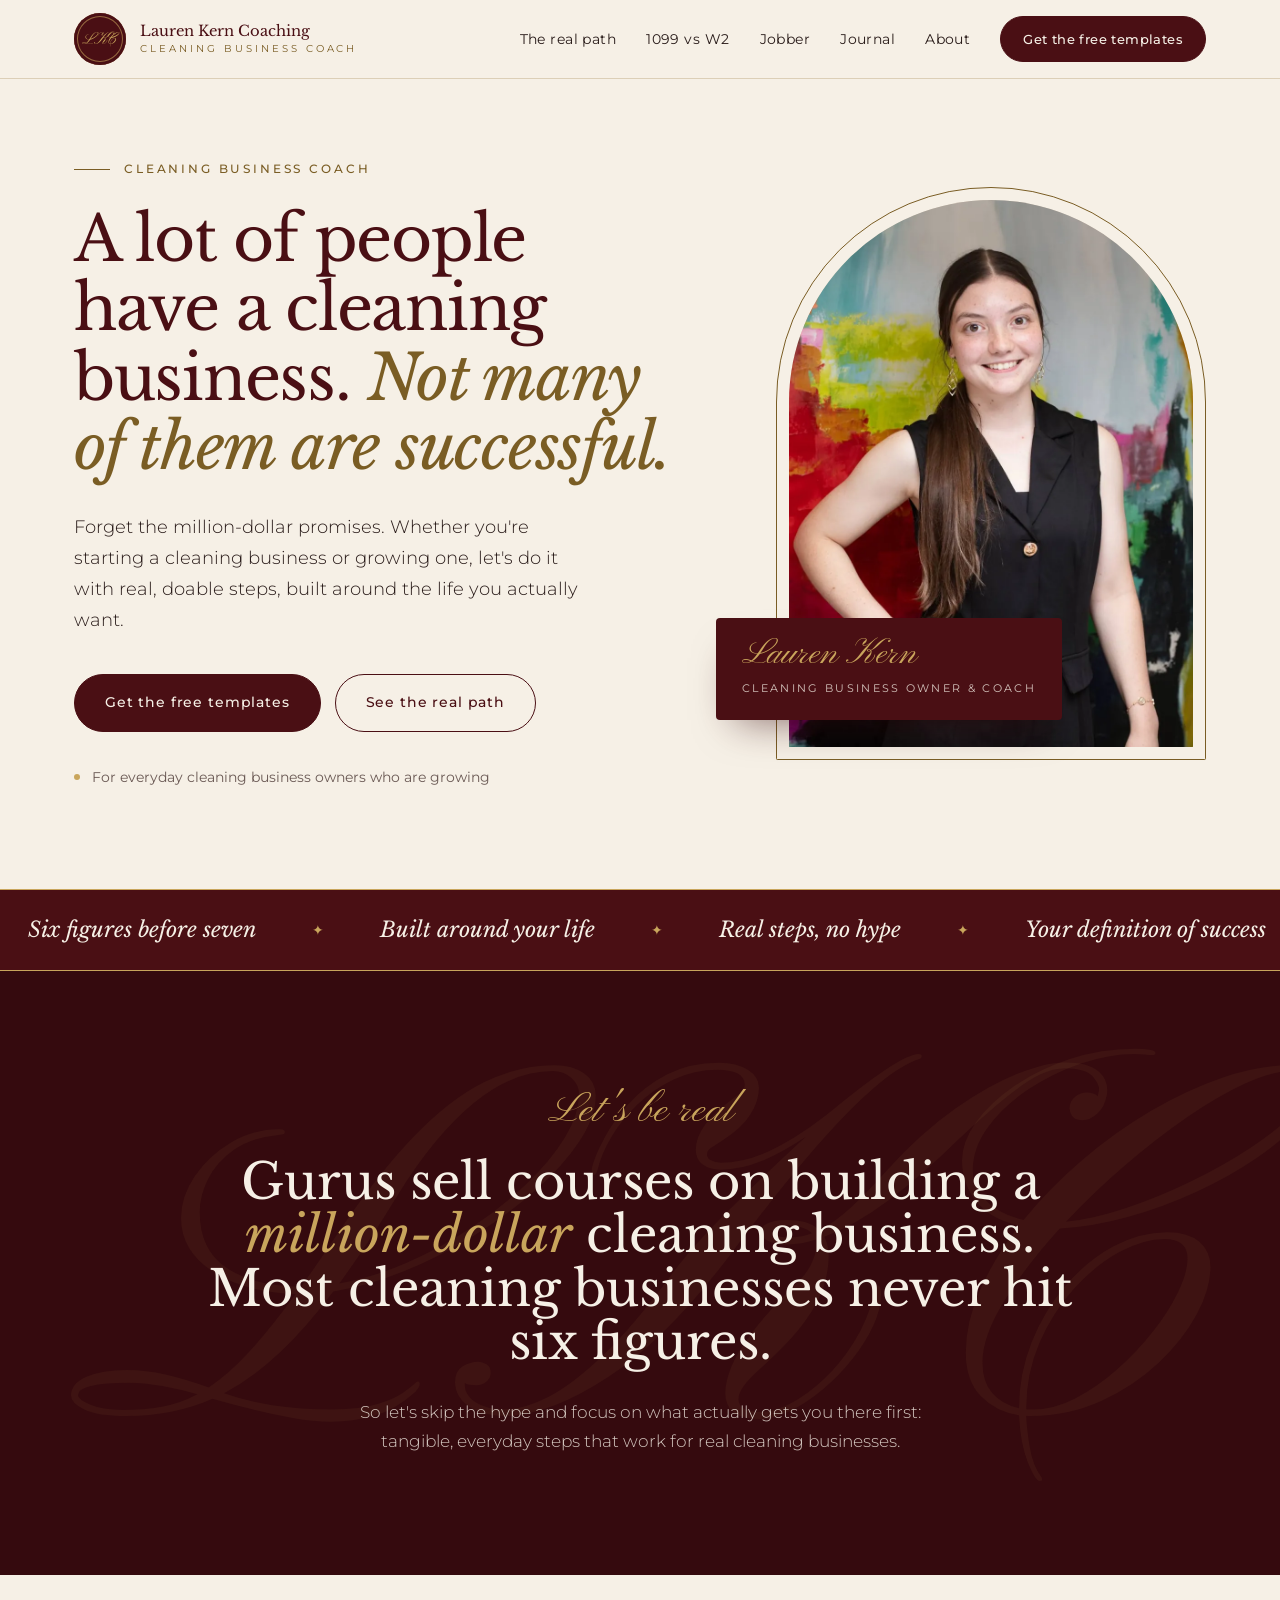
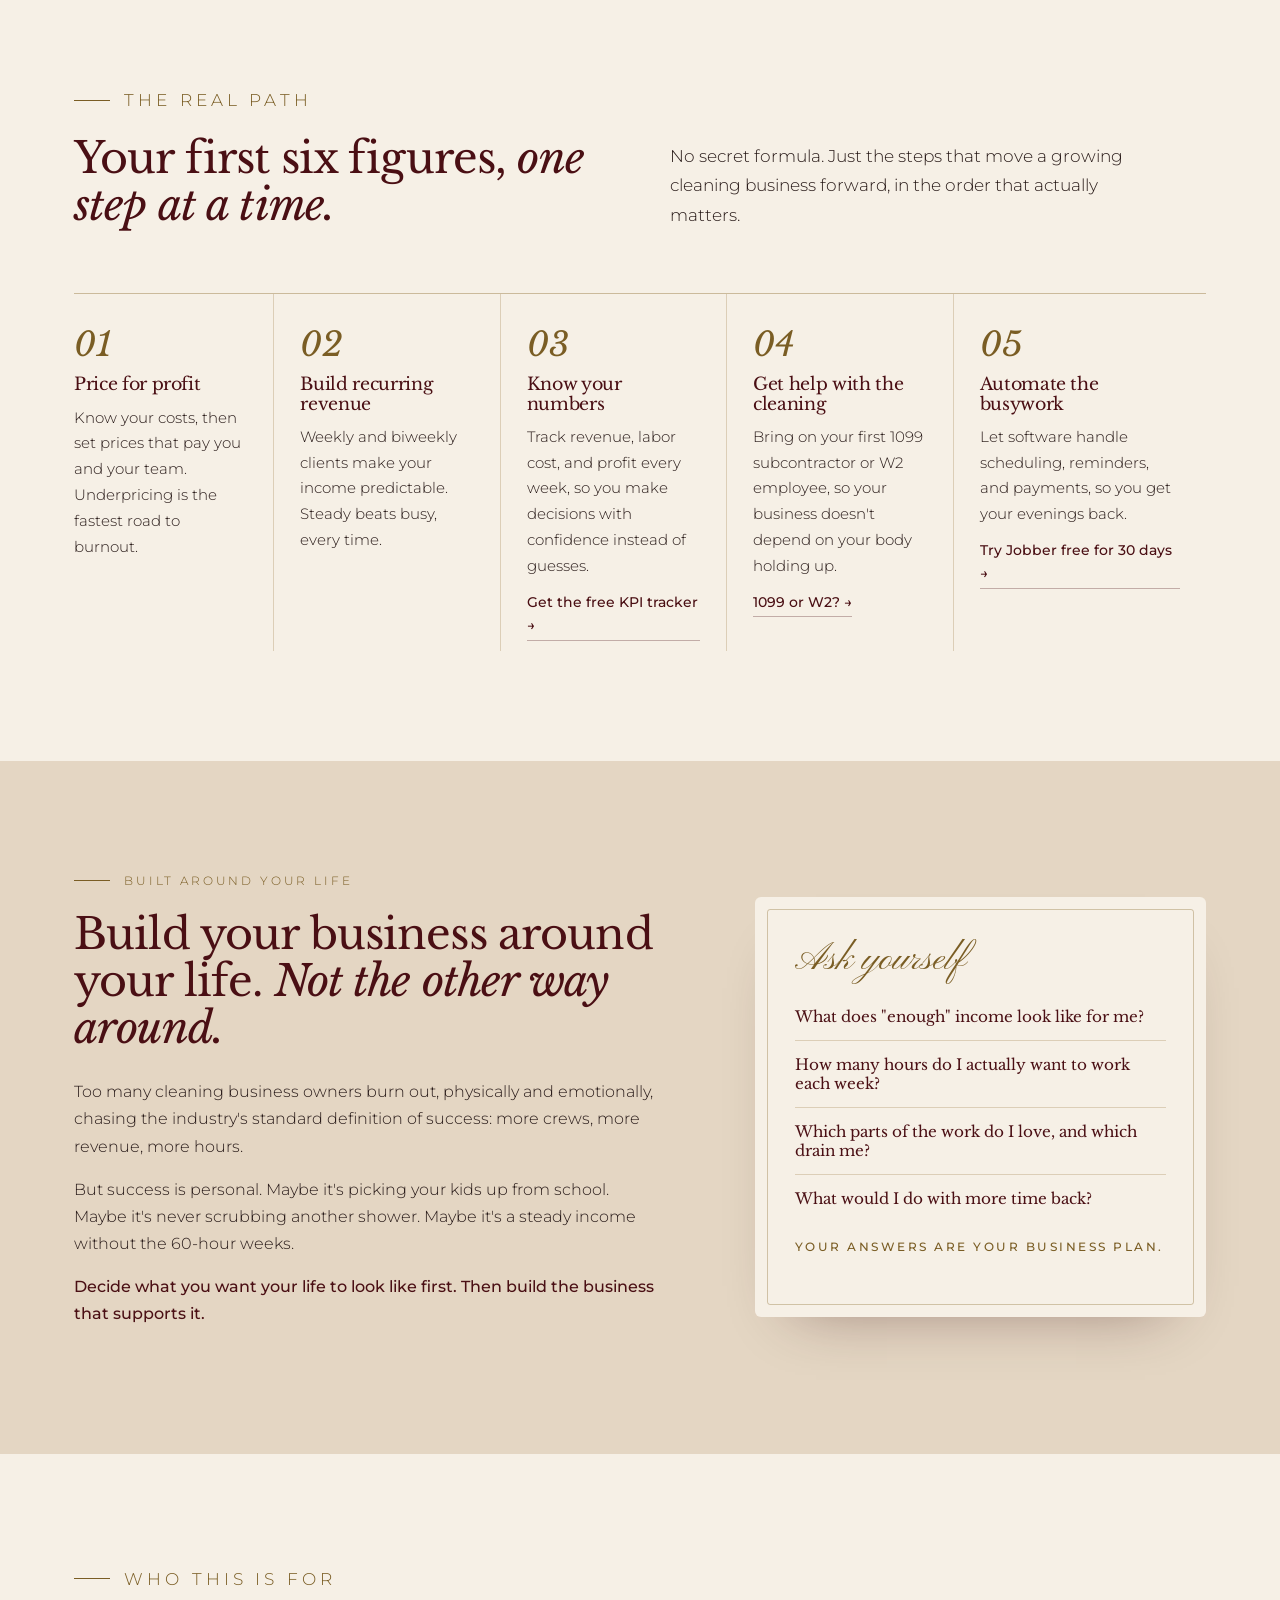
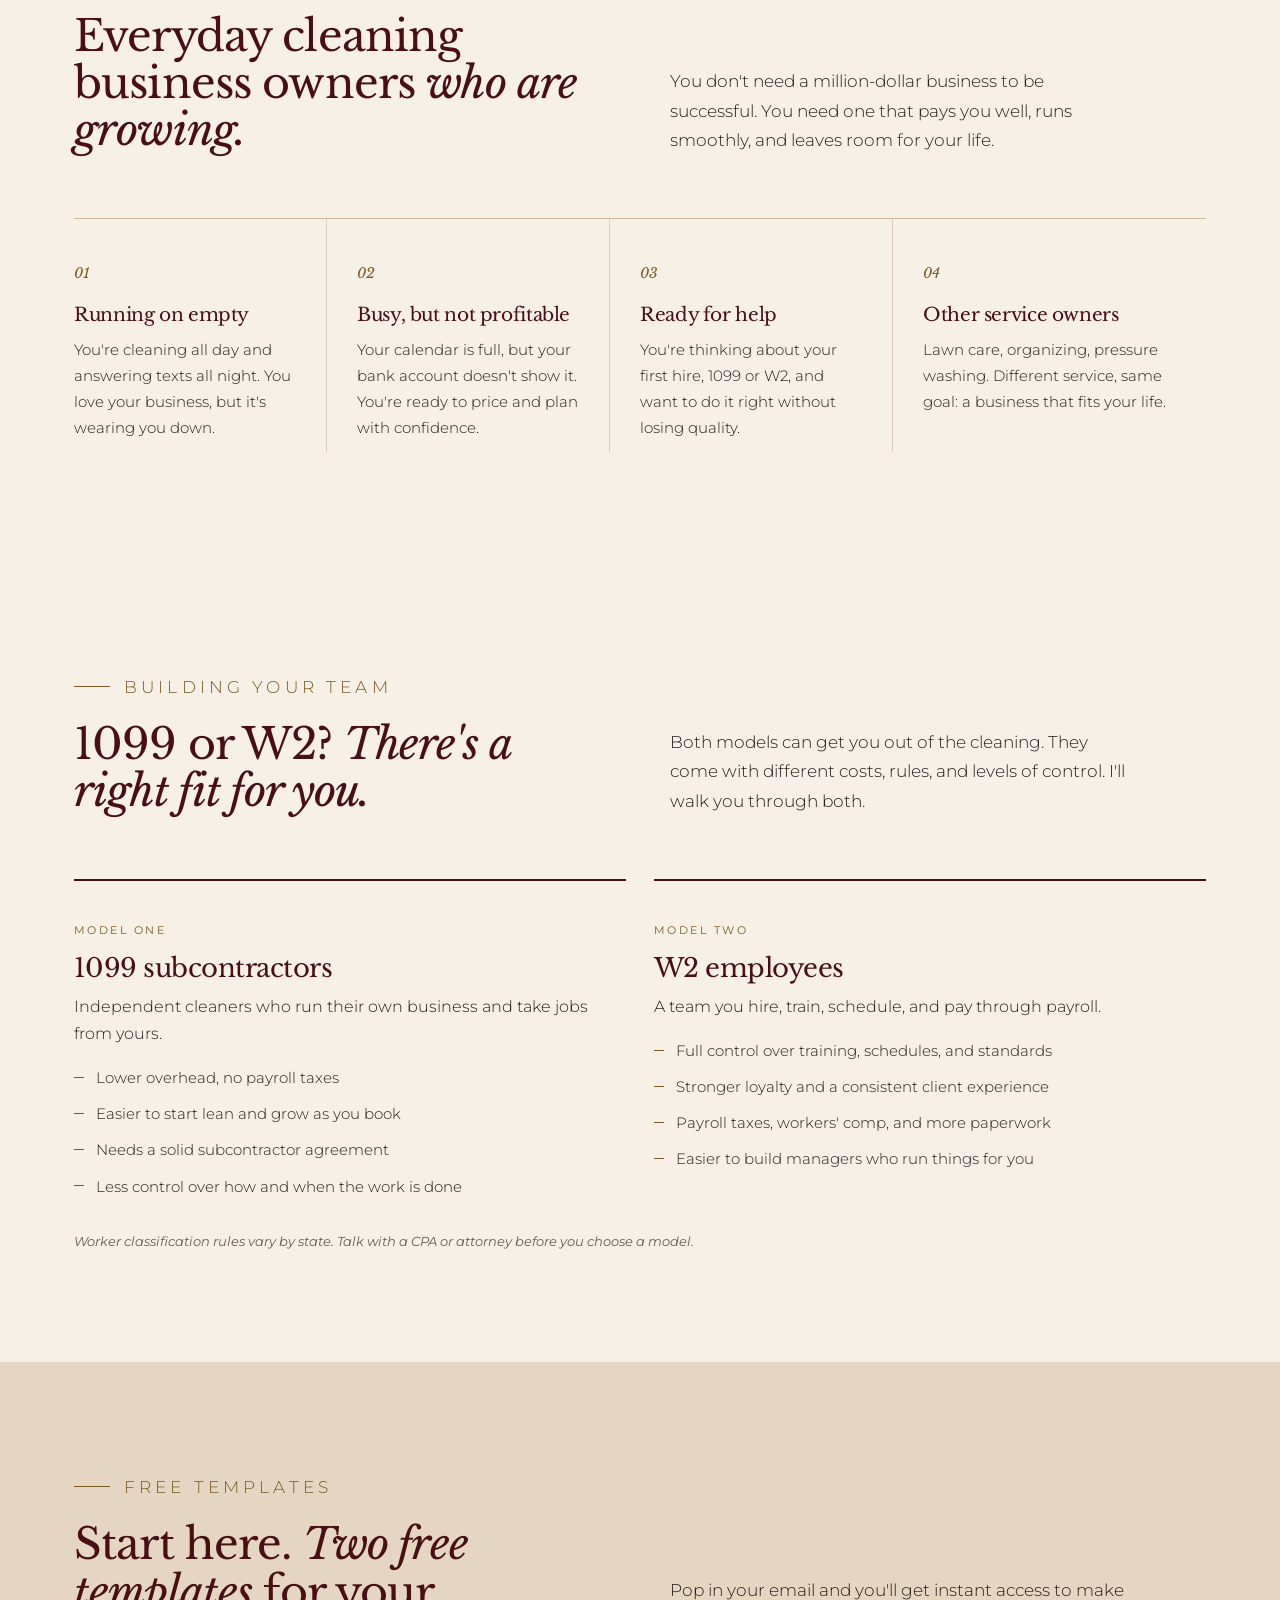
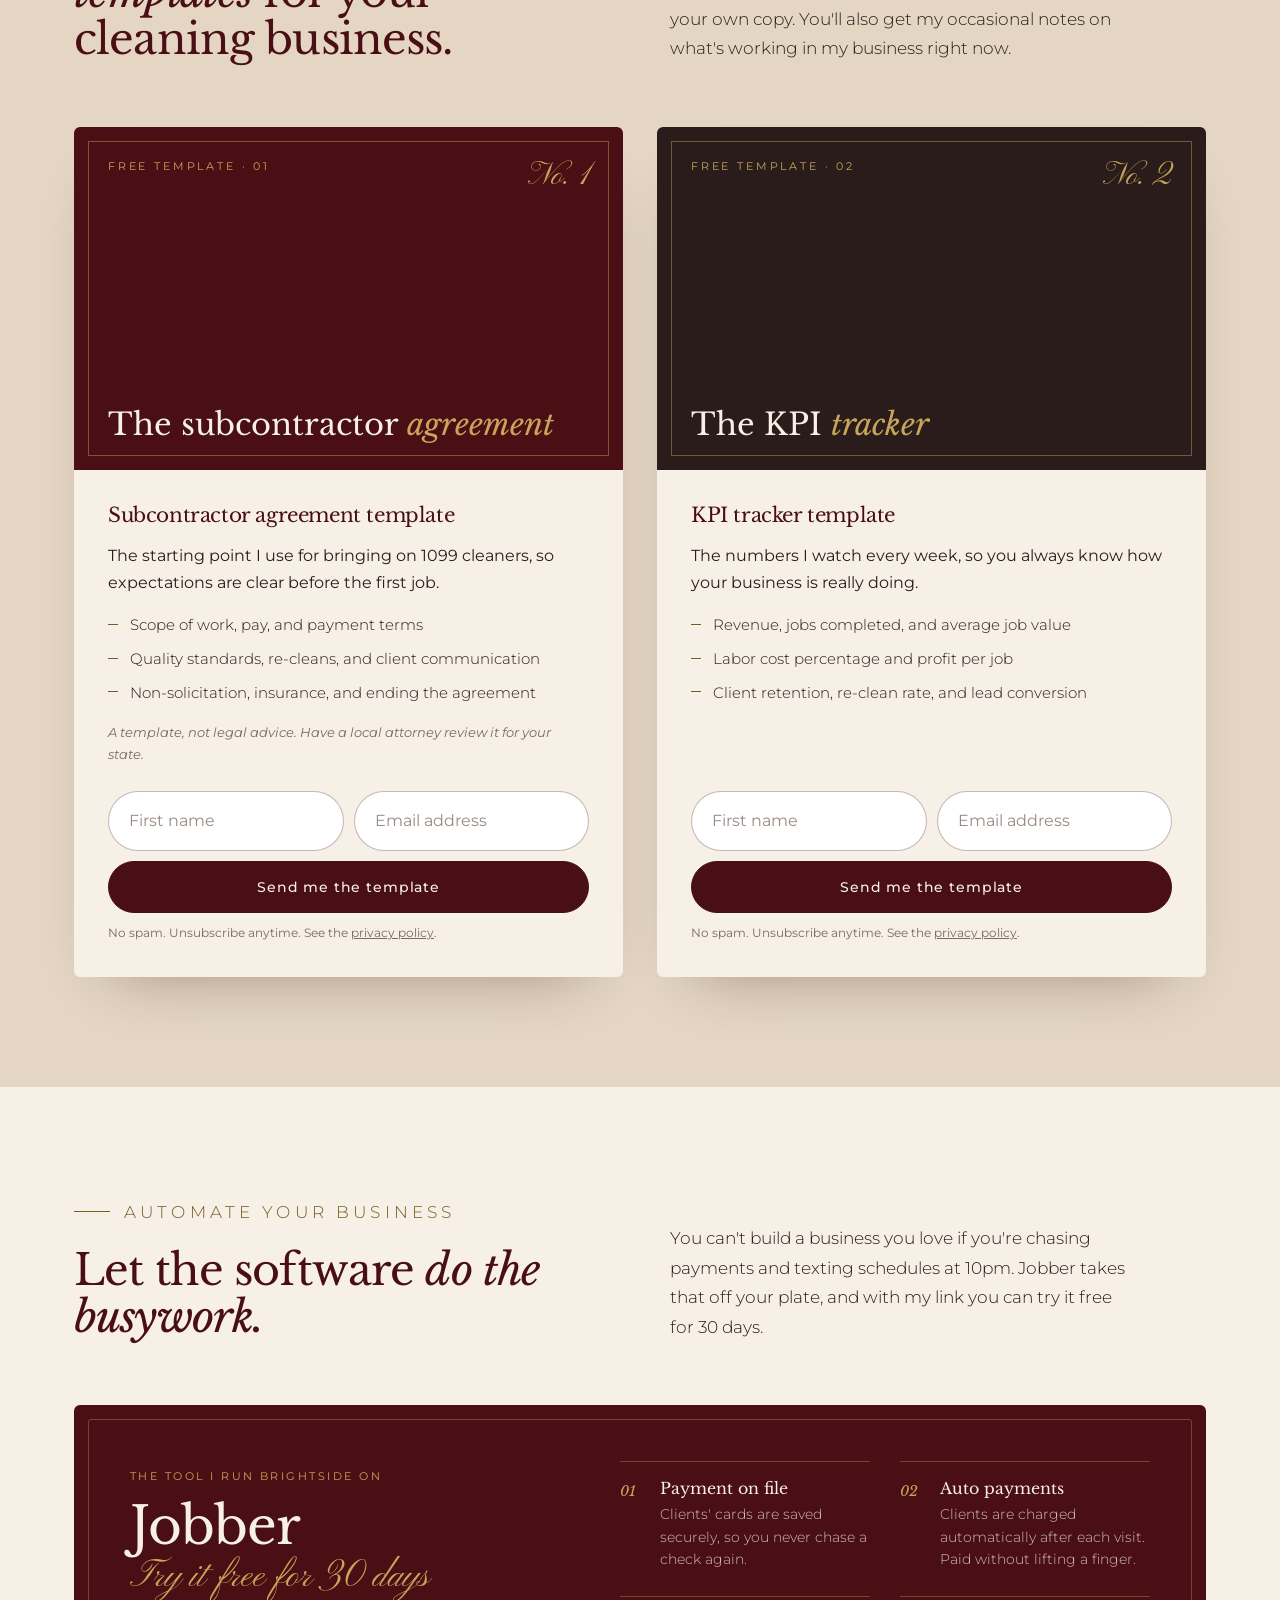
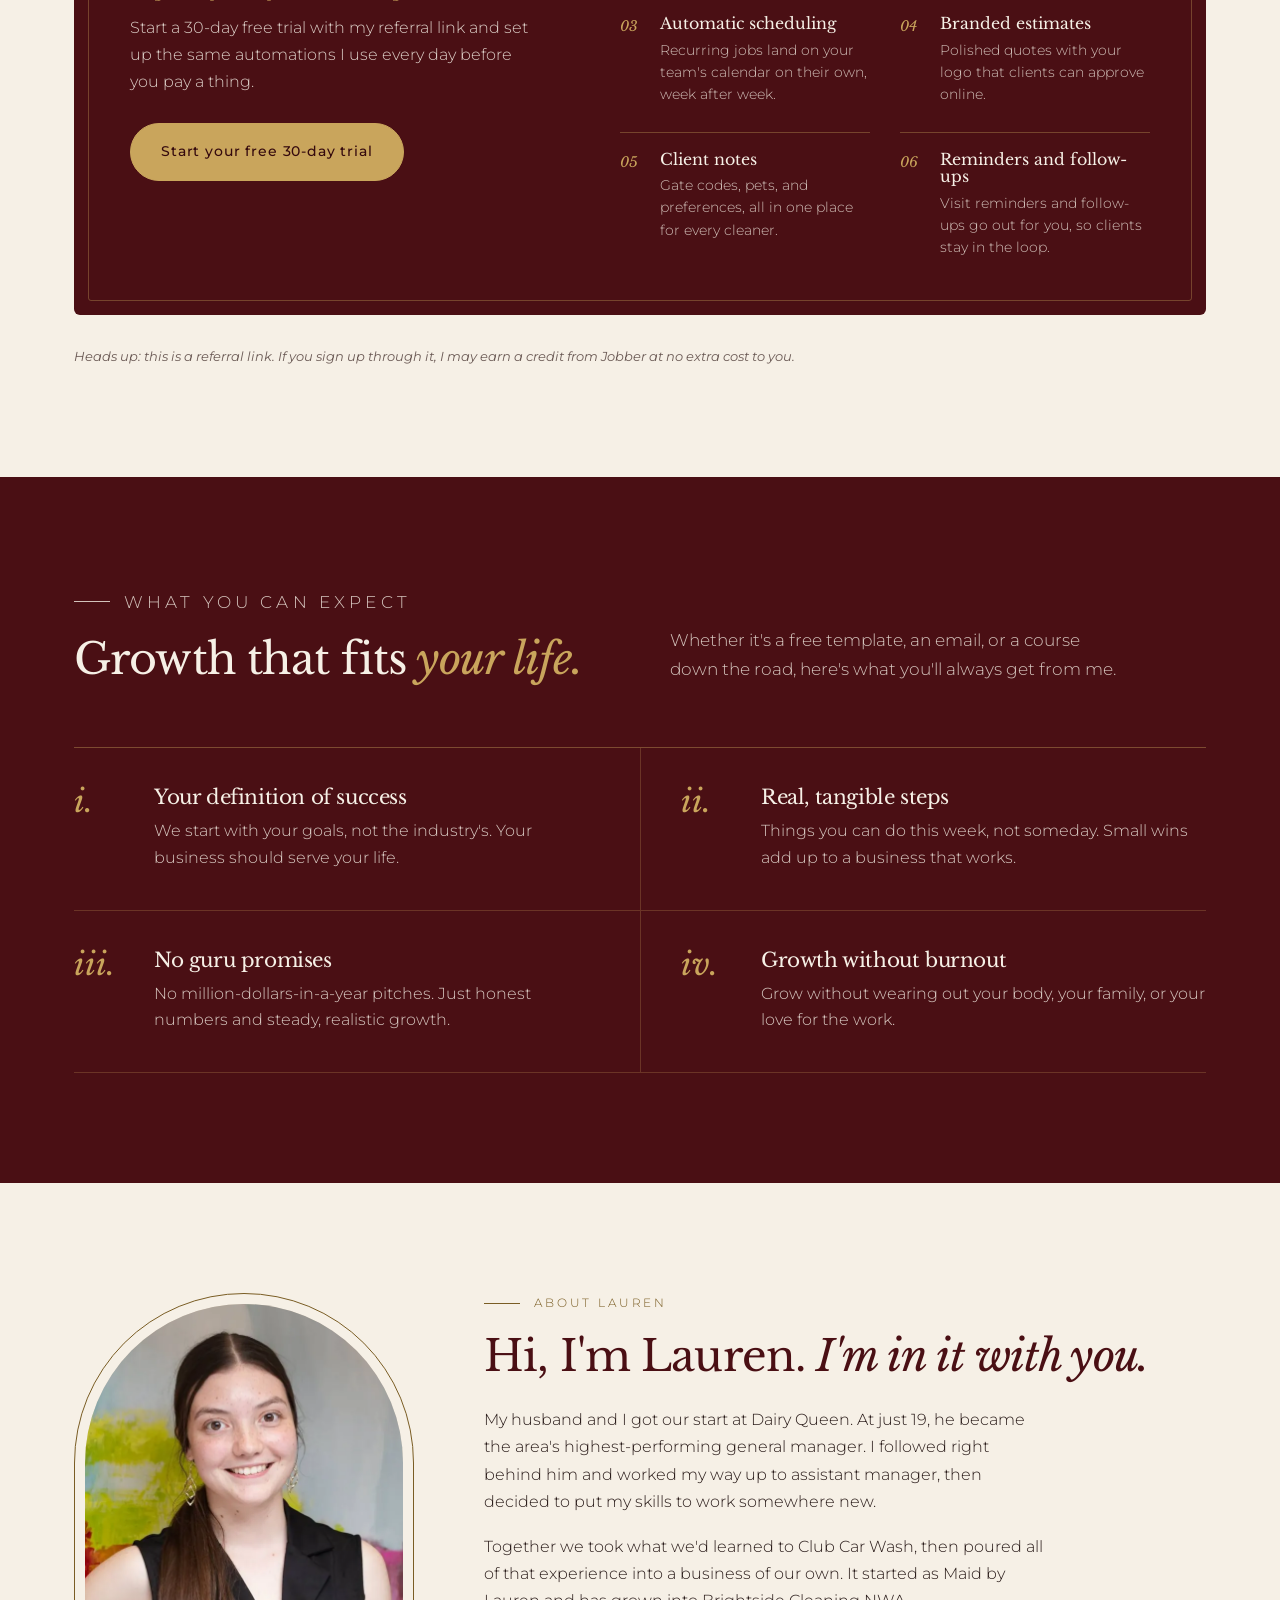
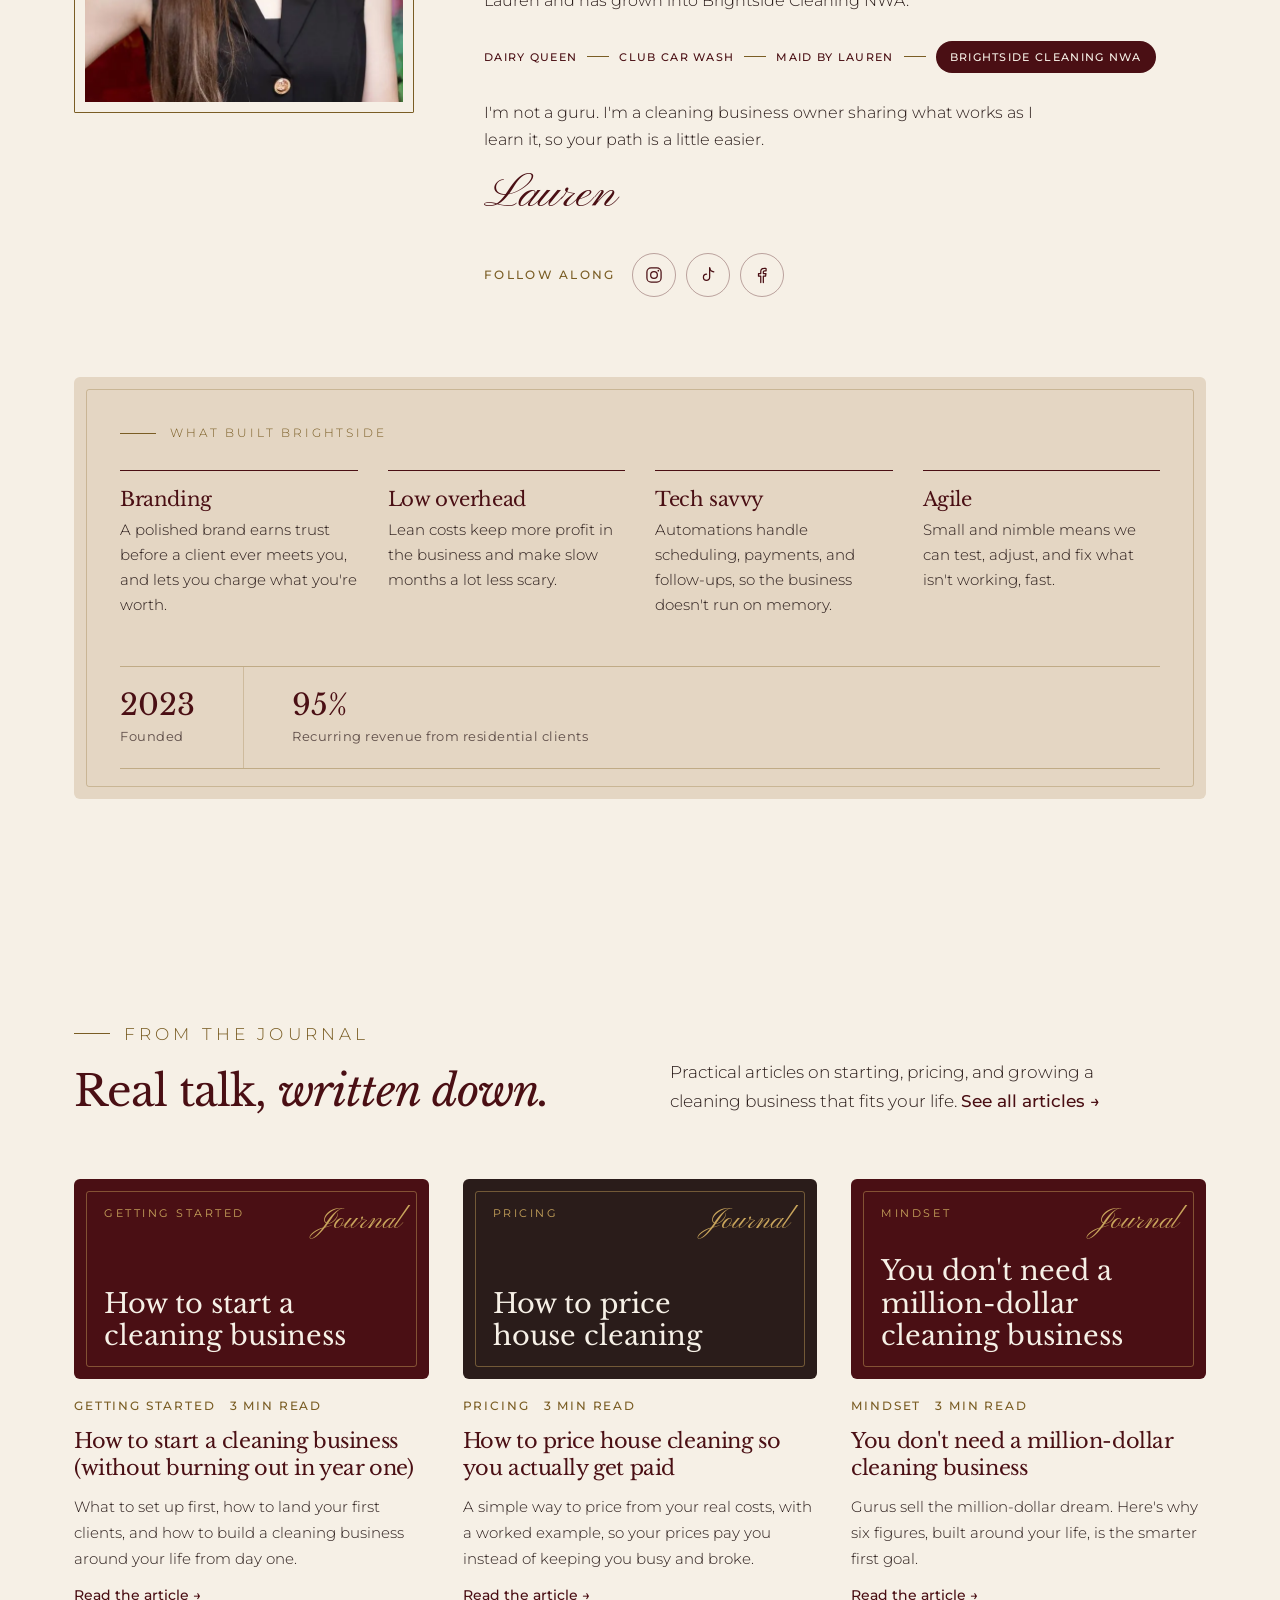
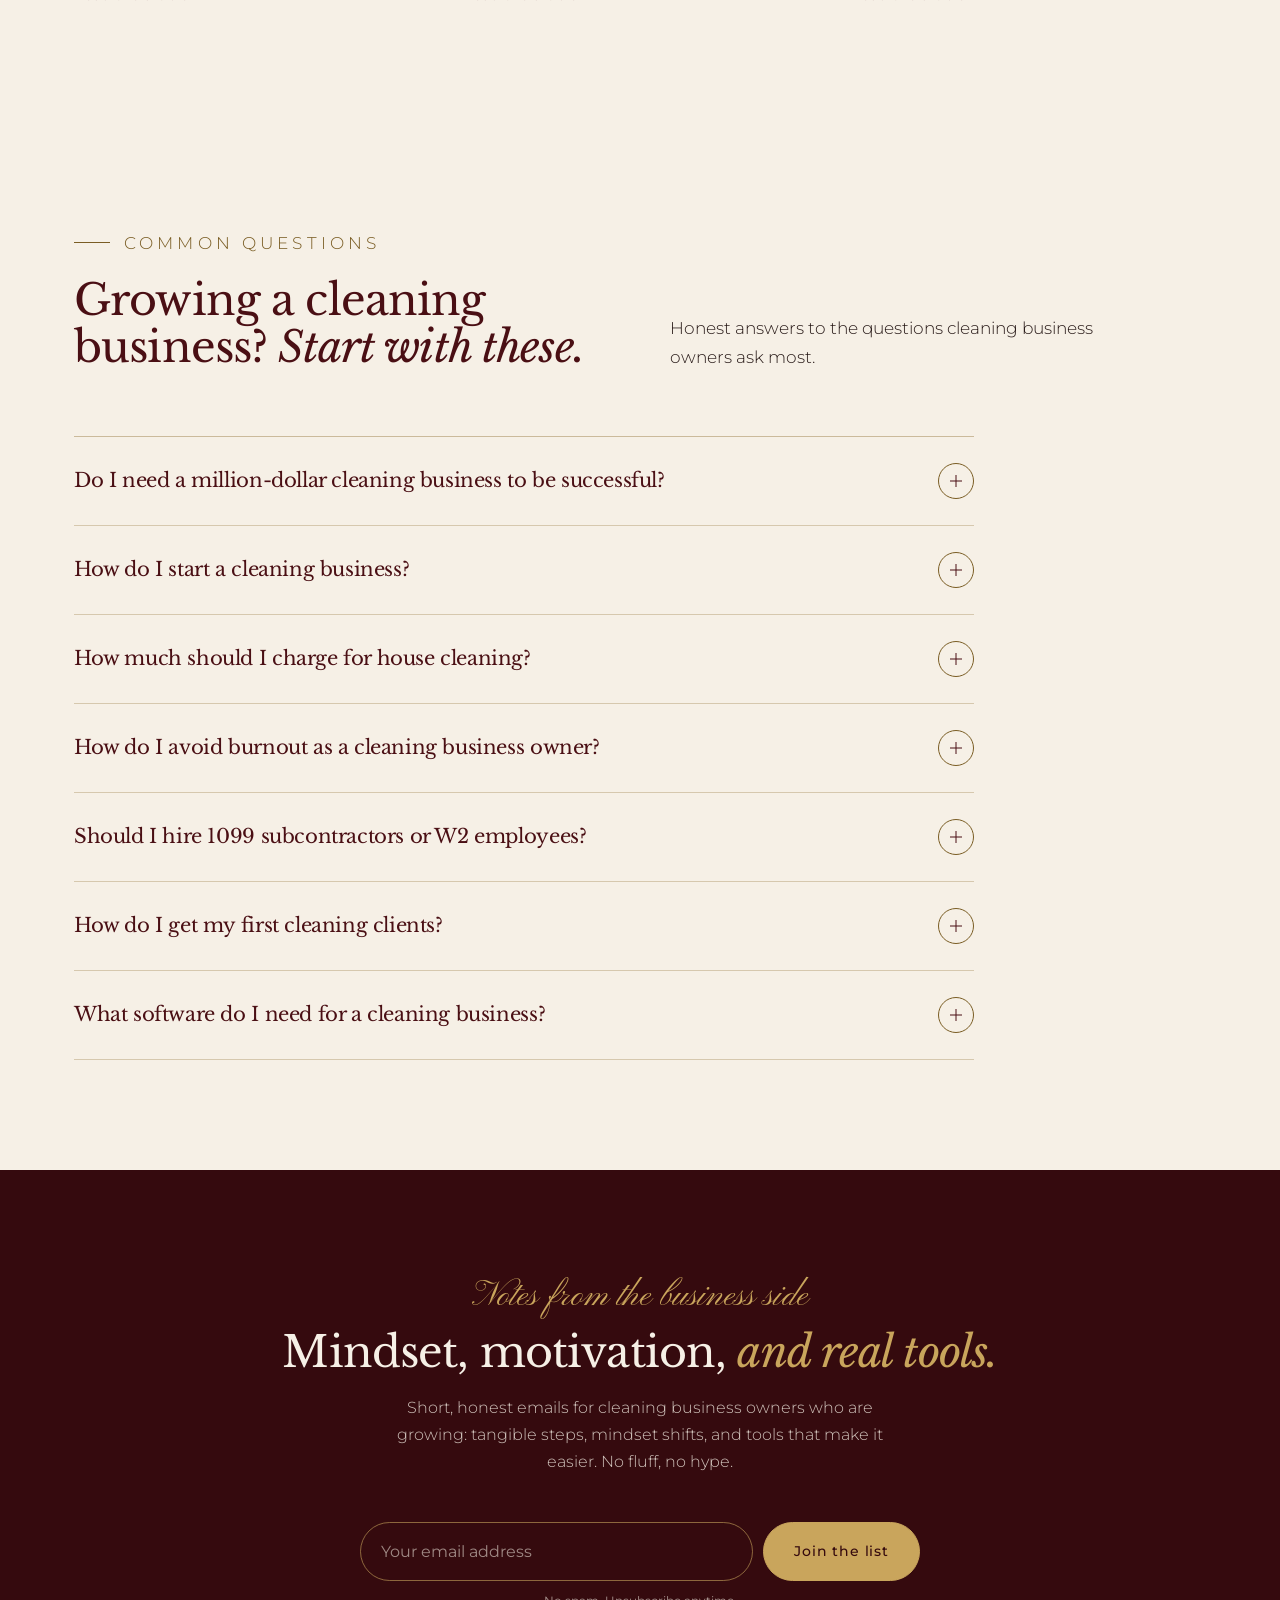
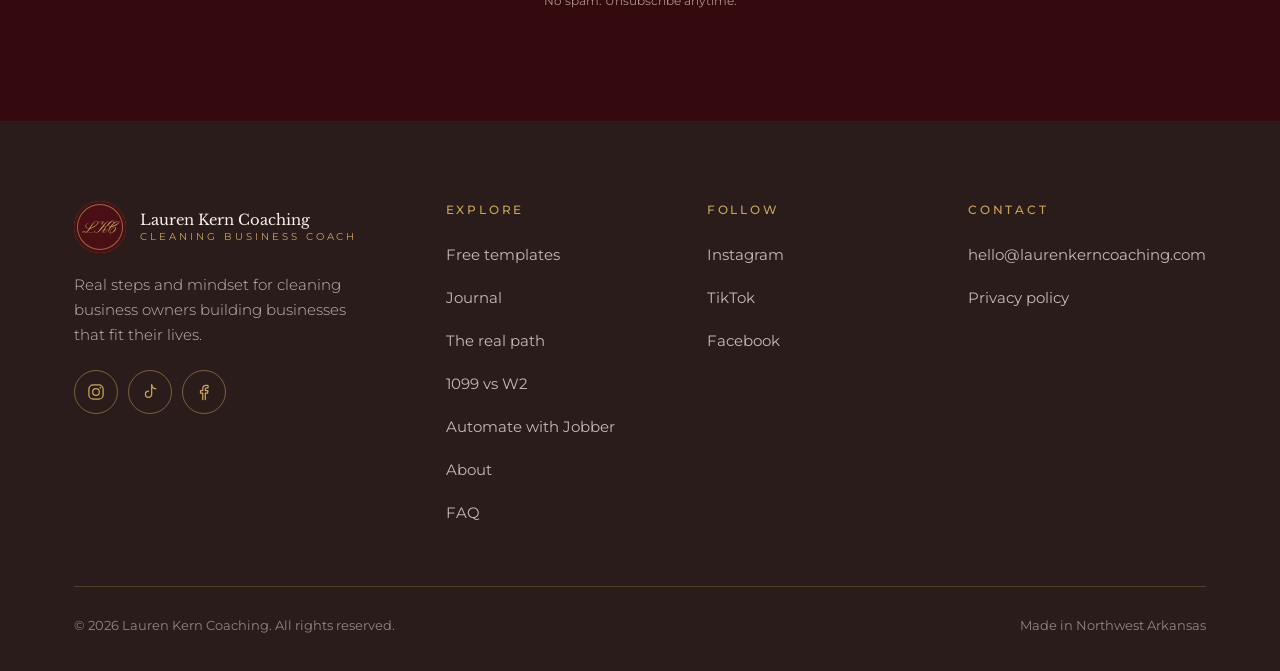
==== index.html @ 25200283 "Add files via upload" ====
<!doctype html><html lang=en><head><meta charset=utf-8><meta content="width=device-width,initial-scale=1" name=viewport><title>Start and grow a cleaning business | Lauren Kern Coaching</title><meta content="How to start and grow a cleaning business to six figures, built around your life instead of burnout. Real steps, free templates, and honest coaching." name=description><link href=https://laurenkerncoaching.com/ rel=canonical><meta content="index, follow, max-image-preview:large" name=robots><meta content="Lauren Kern" name=author><meta content=#4A0F14 name=theme-color><meta content="telephone=no" name=format-detection><meta content=website property=og:type><meta content="Lauren Kern Coaching" property=og:site_name><meta content="Grow a cleaning business that fits your life" property=og:title><meta content="Skip the million-dollar hype. Real steps, mindset, and free templates for everyday cleaning business owners who are growing." property=og:description><meta content=https://laurenkerncoaching.com/ property=og:url><meta content=https://laurenkerncoaching.com/images/og-image.jpg property=og:image><meta content=1200 property=og:image:width><meta content=630 property=og:image:height><meta content="Lauren Kern Coaching: a lot of people have a cleaning business. Not many of them are successful." property=og:image:alt><meta content=summary_large_image name=twitter:card><link href=images/favicon.svg rel=icon type=image/svg+xml><link href=images/favicon-32.png rel=icon sizes=32x32 type=image/png><link href=images/apple-touch-icon.png rel=apple-touch-icon><link as=image fetchpriority=high href=images/lauren-portrait.webp rel=preload><link href=https://fonts.googleapis.com rel=preconnect><link crossorigin href=https://fonts.gstatic.com rel=preconnect><link href="https://fonts.googleapis.com/css2?family=Libre+Baskerville:ital,wght@0,400;0,700;1,400&family=Montserrat:wght@300;400;500;600&family=Pinyon+Script&display=swap" as=style rel=preload><link href="https://fonts.googleapis.com/css2?family=Libre+Baskerville:ital,wght@0,400;0,700;1,400&family=Montserrat:wght@300;400;500;600&family=Pinyon+Script&display=swap" onload="this.media='all'" media=print rel=stylesheet><noscript><link href="https://fonts.googleapis.com/css2?family=Libre+Baskerville:ital,wght@0,400;0,700;1,400&family=Montserrat:wght@300;400;500;600&family=Pinyon+Script&display=swap" rel=stylesheet></noscript><script>document.documentElement.classList.add('js')</script><script type=application/ld+json>{"@context": "https://schema.org", "@type": "WebSite", "name": "Lauren Kern Coaching", "url": "https://laurenkerncoaching.com/"}</script><script type=application/ld+json>{"@context": "https://schema.org", "@type": "Person", "name": "Lauren Kern", "url": "https://laurenkerncoaching.com/", "jobTitle": "Cleaning business coach", "image": "https://laurenkerncoaching.com/images/lauren-portrait.webp", "worksFor": {"@type": "Organization", "name": "Lauren Kern Coaching"}, "sameAs": ["https://www.instagram.com/thatcleaningal1", "https://www.tiktok.com/@thatcleaningal1", "https://www.facebook.com/thatcleaningal1/"]}</script><script type=application/ld+json>{"@context": "https://schema.org", "@type": "ProfessionalService", "name": "Lauren Kern Coaching", "url": "https://laurenkerncoaching.com/", "image": "https://laurenkerncoaching.com/images/og-image.jpg", "description": "Coaching, mindset, and free templates for everyday cleaning business owners growing to six figures without burnout.", "founder": {"@type": "Person", "name": "Lauren Kern"}, "areaServed": "United States", "address": {"@type": "PostalAddress", "addressRegion": "AR", "addressCountry": "US"}, "sameAs": ["https://www.instagram.com/thatcleaningal1", "https://www.tiktok.com/@thatcleaningal1", "https://www.facebook.com/thatcleaningal1/"]}</script><script type=application/ld+json>{"@context": "https://schema.org", "@type": "HouseCleaningService", "name": "Brightside Cleaning NWA", "alternateName": "Maid by Lauren", "foundingDate": "2023", "areaServed": "Northwest Arkansas", "address": {"@type": "PostalAddress", "addressRegion": "AR", "addressCountry": "US"}, "founder": {"@type": "Person", "name": "Lauren Kern"}}</script><script type=application/ld+json>{"@context": "https://schema.org", "@type": "FAQPage", "mainEntity": [{"@type": "Question", "name": "Do I need a million-dollar cleaning business to be successful?", "acceptedAnswer": {"@type": "Answer", "text": "No. Most cleaning businesses never reach six figures, so a million isn't the right first goal for most owners. Focus on pricing for profit, building recurring clients, and knowing your numbers. A business that pays you well and fits your life is a successful business."}}, {"@type": "Question", "name": "How do I start a cleaning business?", "acceptedAnswer": {"@type": "Answer", "text": "Start small and legal: pick a business name, register it with your state, get general liability insurance, and set your prices before you book anyone. Then land your first few clients through friends, neighbors, and local Facebook groups. Focus on recurring clients from day one, because steady repeat work is what makes a cleaning business stable."}}, {"@type": "Question", "name": "How much should I charge for house cleaning?", "acceptedAnswer": {"@type": "Answer", "text": "Price from your costs, not from what the cheapest company in town charges. Add up labor, supplies, insurance, software, and the profit you want, then work back to a price per visit. My free KPI tracker helps you see your labor cost and profit per job so you know your prices are working."}}, {"@type": "Question", "name": "How do I avoid burnout as a cleaning business owner?", "acceptedAnswer": {"@type": "Answer", "text": "Decide what you want your life to look like first, then build around it. Price so you don't have to overwork, get help with the physical cleaning sooner than you think, and automate the admin so your evenings are yours. Burnout usually comes from chasing someone else's definition of success."}}, {"@type": "Question", "name": "Should I hire 1099 subcontractors or W2 employees?", "acceptedAnswer": {"@type": "Answer", "text": "Both can work. 1099 subcontractors usually mean lower overhead and an easier start, but less control over how the work is done. W2 employees give you full control over training and standards, with payroll taxes and more paperwork. Classification rules vary by state, so check with a CPA or attorney before you decide."}}, {"@type": "Question", "name": "How do I get my first cleaning clients?", "acceptedAnswer": {"@type": "Answer", "text": "Start with people who already know you, then ask every happy client for a referral and a review. Local Facebook groups, Nextdoor, and a Google Business Profile bring in steady leads. Recurring clients are worth far more than one-time cleans, so offer weekly and biweekly service first."}}, {"@type": "Question", "name": "What software do I need for a cleaning business?", "acceptedAnswer": {"@type": "Answer", "text": "You need one place to quote, schedule, invoice, and get paid. I run my business on Jobber. It saves client payment info, sends branded estimates, schedules recurring jobs, and runs auto payments. You can try it free for 30 days with my referral link."}}]}</script><link href=assets/styles.css rel=stylesheet></head><body><a class=skip href=#top>Skip to content</a><header><div class="wrap nav" id=nav><a class=brand href=#top> <span aria-hidden=true class=mono>LKC</span> <span class=wordmark>Lauren Kern Coaching<small>Cleaning business coach</small></span> </a><button aria-label="Open menu" aria-controls=menu aria-expanded=false class=menu-toggle><span></span><span></span><span></span></button><nav aria-label=Main><ul class=links id=menu><li><a href=#roadmap>The real path</a></li><li><a href=#models>1099 vs W2</a></li><li><a href=#tools>Jobber</a></li><li><a href=journal/index.html>Journal</a></li><li><a href=#about>About</a></li><li><a class=btn href=#guides>Get the free templates</a></li></ul></nav></div></header><main id=top><section class=hero><div class="wrap hero-grid"><div class=reveal><p class=eyebrow>Cleaning business coach</p><h1>A lot of people have a cleaning business. <em>Not many of them are successful.</em></h1><p class=lede>Forget the million-dollar promises. Whether you're starting a cleaning business or growing one, let's do it with real, doable steps, built around the life you actually want.</p><div class=hero-ctas><a class=btn href=#guides>Get the free templates</a><a class="btn btn-ghost" href=#roadmap>See the real path</a></div><p class=hero-note>For everyday cleaning business owners who are growing</p></div><div class="hero-art reveal"><div class=arch><div class=photo><img alt="Lauren Kern, cleaning business coach and founder of Brightside Cleaning NWA" decoding=async fetchpriority=high height=1200 src=images/lauren-portrait.webp width=900></div></div><div class=hero-sig><span class=script>Lauren Kern</span><small>Cleaning business owner & coach</small></div></div></div></section><div aria-hidden=true class=band><div class=track><span>Six figures before seven</span><span>Built around your life</span><span>Real steps, no hype</span><span>Your definition of success</span><span>Six figures before seven</span><span>Built around your life</span><span>Real steps, no hype</span><span>Your definition of success</span><span>Six figures before seven</span><span>Built around your life</span><span>Real steps, no hype</span><span>Your definition of success</span><span>Six figures before seven</span><span>Built around your life</span><span>Real steps, no hype</span><span>Your definition of success</span></div></div><section class="quote dark"><div class="wrap reveal"><p class=script>Let's be real</p><blockquote>Gurus sell courses on building a <em>million-dollar</em> cleaning business. Most cleaning businesses never hit six figures.</blockquote><p class=quote-sub>So let's skip the hype and focus on what actually gets you there first: tangible, everyday steps that work for real cleaning businesses.</p></div></section><section class=roadmap id=roadmap><div class=wrap><div class="head reveal"><div><p class=eyebrow>The real path</p><h2>Your first six figures, <em>one step at a time.</em></h2></div><p>No secret formula. Just the steps that move a growing cleaning business forward, in the order that actually matters.</p></div><ol class=steps><li class="step reveal"><span class=n>01</span><div><h3>Price for profit</h3><p>Know your costs, then set prices that pay you and your team. Underpricing is the fastest road to burnout.</p></div></li><li class="step reveal"><span class=n>02</span><div><h3>Build recurring revenue</h3><p>Weekly and biweekly clients make your income predictable. Steady beats busy, every time.</p></div></li><li class="step reveal"><span class=n>03</span><div><h3>Know your numbers</h3><p>Track revenue, labor cost, and profit every week, so you make decisions with confidence instead of guesses.</p><a class=more href=#guides>Get the free KPI tracker <span aria-hidden=true>→</span></a></div></li><li class="step reveal"><span class=n>04</span><div><h3>Get help with the cleaning</h3><p>Bring on your first 1099 subcontractor or W2 employee, so your business doesn't depend on your body holding up.</p><a class=more href=#models>1099 or W2? <span aria-hidden=true>→</span></a></div></li><li class="step reveal"><span class=n>05</span><div><h3>Automate the busywork</h3><p>Let software handle scheduling, reminders, and payments, so you get your evenings back.</p><a class=more href=#tools>Try Jobber free for 30 days <span aria-hidden=true>→</span></a></div></li></ol></div></section><section class=life id=life><div class="wrap life-grid"><div class=reveal><p class=eyebrow>Built around your life</p><h2>Build your business around your life. <em>Not the other way around.</em></h2><p>Too many cleaning business owners burn out, physically and emotionally, chasing the industry's standard definition of success: more crews, more revenue, more hours.</p><p>But success is personal. Maybe it's picking your kids up from school. Maybe it's never scrubbing another shower. Maybe it's a steady income without the 60-hour weeks.</p><p><strong>Decide what you want your life to look like first. Then build the business that supports it.</strong></p></div><aside class="life-card reveal"><p class=script>Ask yourself</p><ul><li>What does "enough" income look like for me?</li><li>How many hours do I actually want to work each week?</li><li>Which parts of the work do I love, and which drain me?</li><li>What would I do with more time back?</li></ul><p class=life-foot>Your answers are your business plan.</p></aside></div></section><section id=who><div class=wrap><div class="head reveal"><div><p class=eyebrow>Who this is for</p><h2>Everyday cleaning business owners <em>who are growing.</em></h2></div><p>You don't need a million-dollar business to be successful. You need one that pays you well, runs smoothly, and leaves room for your life.</p></div><div class=who-grid><article class="who-card reveal"><span class=num>01</span><h3>Running on empty</h3><p>You're cleaning all day and answering texts all night. You love your business, but it's wearing you down.</p></article><article class="who-card reveal"><span class=num>02</span><h3>Busy, but not profitable</h3><p>Your calendar is full, but your bank account doesn't show it. You're ready to price and plan with confidence.</p></article><article class="who-card reveal"><span class=num>03</span><h3>Ready for help</h3><p>You're thinking about your first hire, 1099 or W2, and want to do it right without losing quality.</p></article><article class="who-card reveal"><span class=num>04</span><h3>Other service owners</h3><p>Lawn care, organizing, pressure washing. Different service, same goal: a business that fits your life.</p></article></div></div></section><section class=models id=models><div class=wrap><div class="head reveal"><div><p class=eyebrow>Building your team</p><h2>1099 or W2? <em>There's a right fit for you.</em></h2></div><p>Both models can get you out of the cleaning. They come with different costs, rules, and levels of control. I'll walk you through both.</p></div><div class=model-grid><article class="model reveal"><span class=kind>Model one</span><h3>1099 subcontractors</h3><p>Independent cleaners who run their own business and take jobs from yours.</p><ul><li>Lower overhead, no payroll taxes</li><li>Easier to start lean and grow as you book</li><li>Needs a solid subcontractor agreement</li><li>Less control over how and when the work is done</li></ul></article><article class="model reveal"><span class=kind>Model two</span><h3>W2 employees</h3><p>A team you hire, train, schedule, and pay through payroll.</p><ul><li>Full control over training, schedules, and standards</li><li>Stronger loyalty and a consistent client experience</li><li>Payroll taxes, workers' comp, and more paperwork</li><li>Easier to build managers who run things for you</li></ul></article></div><p class=disclosure>Worker classification rules vary by state. Talk with a CPA or attorney before you choose a model.</p></div></section><section class=guides id=guides><div class=wrap><div class="head reveal"><div><p class=eyebrow>Free templates</p><h2>Start here. <em>Two free templates</em> for your cleaning business.</h2></div><p>Pop in your email and you'll get instant access to make your own copy. You'll also get my occasional notes on what's working in my business right now.</p></div><div class=guide-grid><article class="guide reveal"><div class=guide-cover><span class=tag>Free template · 01</span><span class=vol>No. 1</span><p class=title>The subcontractor <em>agreement</em></p></div><div class=guide-body><h3>Subcontractor agreement template</h3><p>The starting point I use for bringing on 1099 cleaners, so expectations are clear before the first job.</p><ul><li>Scope of work, pay, and payment terms</li><li>Quality standards, re-cleans, and client communication</li><li>Non-solicitation, insurance, and ending the agreement</li></ul><p class=fine>A template, not legal advice. Have a local attorney review it for your state.</p><form action=# class=signup data-demo method=post><div class=field-row><input aria-label="First name" placeholder="First name" autocomplete=given-name name=first_name><input aria-label="Email address" placeholder="Email address" autocomplete=email name=email required type=email></div><button class=btn>Send me the template</button><p class=fine>No spam. Unsubscribe anytime. See the <a href=privacy.html>privacy policy</a>.</p><p class=thanks role=status>It's yours. <a class=dl href=https://docs.google.com/document/d/1HeiraCHRzswoxE6fzzWGLy-R9pW39bUNrlX1dktu7xA/copy rel=noopener target=_blank>Open the subcontractor agreement →</a></p></form></div></article><article class="guide reveal"><div class="guide-cover alt"><span class=tag>Free template · 02</span><span class=vol>No. 2</span><p class=title>The KPI <em>tracker</em></p></div><div class=guide-body><h3>KPI tracker template</h3><p>The numbers I watch every week, so you always know how your business is really doing.</p><ul><li>Revenue, jobs completed, and average job value</li><li>Labor cost percentage and profit per job</li><li>Client retention, re-clean rate, and lead conversion</li></ul><form action=# class=signup data-demo method=post><div class=field-row><input aria-label="First name" placeholder="First name" autocomplete=given-name name=first_name><input aria-label="Email address" placeholder="Email address" autocomplete=email name=email required type=email></div><button class=btn>Send me the template</button><p class=fine>No spam. Unsubscribe anytime. See the <a href=privacy.html>privacy policy</a>.</p><p class=thanks role=status>It's yours. <a class=dl href=https://docs.google.com/spreadsheets/d/164gBDj_stGNlvva-anN7qjVvd7cPSUrPHWKN94BPL3w/copy rel=noopener target=_blank>Open the KPI tracker →</a></p></form></div></article></div></div></section><section id=tools><div class=wrap><div class="head reveal"><div><p class=eyebrow>Automate your business</p><h2>Let the software <em>do the busywork.</em></h2></div><p>You can't build a business you love if you're chasing payments and texting schedules at 10pm. Jobber takes that off your plate, and with my link you can try it free for 30 days.</p></div><article class="jobber reveal dark"><div class=jobber-intro><span class=kind>The tool I run Brightside on</span><h3>Jobber</h3><p class=script>Try it free for 30 days</p><p>Start a 30-day free trial with my referral link and set up the same automations I use every day before you pay a thing.</p><a href="https://www.getjobber.com/dlp/refer-a-friend/?utm_source=invite&utm_medium=link&utm_campaign=saasquatch&rsCode=LAURENDALTON22&rsShareMedium=UNKNOWN&rsEngagementMedium=UNKNOWN&_saasquatch=[base64]" rel="sponsored noopener" class=btn target=_blank>Start your free 30-day trial</a></div><ul class=jobber-features><li><span>01</span><div><h4>Payment on file</h4><p>Clients' cards are saved securely, so you never chase a check again.</p></div></li><li><span>02</span><div><h4>Auto payments</h4><p>Clients are charged automatically after each visit. Paid without lifting a finger.</p></div></li><li><span>03</span><div><h4>Automatic scheduling</h4><p>Recurring jobs land on your team's calendar on their own, week after week.</p></div></li><li><span>04</span><div><h4>Branded estimates</h4><p>Polished quotes with your logo that clients can approve online.</p></div></li><li><span>05</span><div><h4>Client notes</h4><p>Gate codes, pets, and preferences, all in one place for every cleaner.</p></div></li><li><span>06</span><div><h4>Reminders and follow-ups</h4><p>Visit reminders and follow-ups go out for you, so clients stay in the loop.</p></div></li></ul></article><p class=disclosure>Heads up: this is a referral link. If you sign up through it, I may earn a credit from Jobber at no extra cost to you.</p></div></section><section class="teach dark" id=teach><div class=wrap><div class="head reveal"><div><p class=eyebrow>What you can expect</p><h2>Growth that fits <em>your life.</em></h2></div><p>Whether it's a free template, an email, or a course down the road, here's what you'll always get from me.</p></div><div class=teach-grid><div class="principle reveal"><span class=n>i.</span><div><h3>Your definition of success</h3><p>We start with your goals, not the industry's. Your business should serve your life.</p></div></div><div class="principle reveal"><span class=n>ii.</span><div><h3>Real, tangible steps</h3><p>Things you can do this week, not someday. Small wins add up to a business that works.</p></div></div><div class="principle reveal"><span class=n>iii.</span><div><h3>No guru promises</h3><p>No million-dollars-in-a-year pitches. Just honest numbers and steady, realistic growth.</p></div></div><div class="principle reveal"><span class=n>iv.</span><div><h3>Growth without burnout</h3><p>Grow without wearing out your body, your family, or your love for the work.</p></div></div></div></div></section><section class="about about-compact" id=about><div class=wrap><div class=about-grid><div class="about-photo reveal"><div class=photo><img alt="Lauren Kern, founder of Brightside Cleaning NWA" decoding=async height=800 loading=lazy src=images/lauren-about.webp width=640></div></div><div class=reveal><p class=eyebrow>About Lauren</p><h2>Hi, I'm Lauren. <em>I'm in it with you.</em></h2><p>My husband and I got our start at Dairy Queen. At just 19, he became the area's highest-performing general manager. I followed right behind him and worked my way up to assistant manager, then decided to put my skills to work somewhere new.</p><p>Together we took what we'd learned to Club Car Wash, then poured all of that experience into a business of our own. It started as Maid by Lauren and has grown into Brightside Cleaning NWA.</p><ol aria-label="Lauren's path" class=timeline><li>Dairy Queen</li><li>Club Car Wash</li><li>Maid by Lauren</li><li>Brightside Cleaning NWA</li></ol><p>I'm not a guru. I'm a cleaning business owner sharing what works as I learn it, so your path is a little easier.</p><p class=sign>Lauren</p><div class=about-follow><span>Follow along</span><ul class=social><li><a aria-label="Lauren on Instagram" href=https://www.instagram.com/thatcleaningal1 rel=noopener target=_blank><svg viewbox="0 0 24 24" aria-hidden=true><rect height=17 rx=5 width=17 x=3.5 y=3.5 /><circle cx=12 cy=12 r=4 /><circle class=f cx=17.2 cy=6.8 r=1 /></svg></a></li><li><a aria-label="Lauren on TikTok" href=https://www.tiktok.com/@thatcleaningal1 rel=noopener target=_blank><svg viewbox="0 0 24 24" aria-hidden=true><path d="M14 3.5v11.25a3.75 3.75 0 1 1-3.75-3.75"/><path d="M14 3.5c.45 2.7 2.35 4.45 5 4.65"/></svg></a></li><li><a aria-label="Lauren on Facebook" href=https://www.facebook.com/thatcleaningal1/ rel=noopener target=_blank><svg viewbox="0 0 24 24" aria-hidden=true><path d="M13.6 21v-7.6h2.7l.4-3.1h-3.1V8.4c0-.9.3-1.5 1.6-1.5h1.7V4.2c-.3 0-1.3-.1-2.4-.1-2.4 0-4 1.4-4 4.1v2.1H7.8v3.1h2.7V21"/></svg></a></li></ul></div></div></div><div class="pillars reveal"><p class=eyebrow>What built Brightside</p><div class=pillar-grid><div class=pillar><h3>Branding</h3><p>A polished brand earns trust before a client ever meets you, and lets you charge what you're worth.</p></div><div class=pillar><h3>Low overhead</h3><p>Lean costs keep more profit in the business and make slow months a lot less scary.</p></div><div class=pillar><h3>Tech savvy</h3><p>Automations handle scheduling, payments, and follow-ups, so the business doesn't run on memory.</p></div><div class=pillar><h3>Agile</h3><p>Small and nimble means we can test, adjust, and fix what isn't working, fast.</p></div></div><div class="facts facts-2"><div class=fact><b>2023</b><span>Founded</span></div><div class=fact><b>95%</b><span>Recurring revenue from residential clients</span></div></div></div></div></section><section class=j-home id=journal><div class=wrap><div class="head reveal"><div><p class=eyebrow>From the journal</p><h2>Real talk, <em>written down.</em></h2></div><p>Practical articles on starting, pricing, and growing a cleaning business that fits your life. <a href=journal/index.html>See all articles →</a></p></div><div class="post-grid post-grid-3"><article class="post-card reveal"><a href=journal/how-to-start-a-cleaning-business/index.html> <div class="post-cover oxblood"><span class=tag>Getting started</span><span class=vol>Journal</span><p class=title>How to start a cleaning business</p></div> <div class=post-meta><span>Getting started</span><span>3 min read</span></div> <h3>How to start a cleaning business (without burning out in year one)</h3> <p>What to set up first, how to land your first clients, and how to build a cleaning business around your life from day one.</p> <span class=more>Read the article <span aria-hidden=true>→</span></span> </a></article><article class="post-card reveal"><a href=journal/how-to-price-house-cleaning/index.html> <div class="post-cover espresso"><span class=tag>Pricing</span><span class=vol>Journal</span><p class=title>How to price house cleaning</p></div> <div class=post-meta><span>Pricing</span><span>3 min read</span></div> <h3>How to price house cleaning so you actually get paid</h3> <p>A simple way to price from your real costs, with a worked example, so your prices pay you instead of keeping you busy and broke.</p> <span class=more>Read the article <span aria-hidden=true>→</span></span> </a></article><article class="post-card reveal"><a href=journal/you-dont-need-a-million-dollar-cleaning-business/index.html> <div class="post-cover oxblood"><span class=tag>Mindset</span><span class=vol>Journal</span><p class=title>You don't need a million-dollar cleaning business</p></div> <div class=post-meta><span>Mindset</span><span>3 min read</span></div> <h3>You don't need a million-dollar cleaning business</h3> <p>Gurus sell the million-dollar dream. Here's why six figures, built around your life, is the smarter first goal.</p> <span class=more>Read the article <span aria-hidden=true>→</span></span> </a></article></div></div></section><section class=faq id=faq><div class=wrap><div class="head reveal"><div><p class=eyebrow>Common questions</p><h2>Growing a cleaning business? <em>Start with these.</em></h2></div><p>Honest answers to the questions cleaning business owners ask most.</p></div><div class=faq-list><details class=faq-item><summary><h3>Do I need a million-dollar cleaning business to be successful?</h3><span aria-hidden=true class=plus></span></summary> <p>No. Most cleaning businesses never reach six figures, so a million isn't the right first goal for most owners. Focus on pricing for profit, building recurring clients, and knowing your numbers. A business that pays you well and fits your life is a successful business.</p></details><details class=faq-item><summary><h3>How do I start a cleaning business?</h3><span aria-hidden=true class=plus></span></summary> <p>Start small and legal: pick a business name, register it with your state, get general liability insurance, and set your prices before you book anyone. Then land your first few clients through friends, neighbors, and local Facebook groups. Focus on recurring clients from day one, because steady repeat work is what makes a cleaning business stable.</p></details><details class=faq-item><summary><h3>How much should I charge for house cleaning?</h3><span aria-hidden=true class=plus></span></summary> <p>Price from your costs, not from what the cheapest company in town charges. Add up labor, supplies, insurance, software, and the profit you want, then work back to a price per visit. My free KPI tracker helps you see your labor cost and profit per job so you know your prices are working.</p></details><details class=faq-item><summary><h3>How do I avoid burnout as a cleaning business owner?</h3><span aria-hidden=true class=plus></span></summary> <p>Decide what you want your life to look like first, then build around it. Price so you don't have to overwork, get help with the physical cleaning sooner than you think, and automate the admin so your evenings are yours. Burnout usually comes from chasing someone else's definition of success.</p></details><details class=faq-item><summary><h3>Should I hire 1099 subcontractors or W2 employees?</h3><span aria-hidden=true class=plus></span></summary> <p>Both can work. 1099 subcontractors usually mean lower overhead and an easier start, but less control over how the work is done. W2 employees give you full control over training and standards, with payroll taxes and more paperwork. Classification rules vary by state, so check with a CPA or attorney before you decide.</p></details><details class=faq-item><summary><h3>How do I get my first cleaning clients?</h3><span aria-hidden=true class=plus></span></summary> <p>Start with people who already know you, then ask every happy client for a referral and a review. Local Facebook groups, Nextdoor, and a Google Business Profile bring in steady leads. Recurring clients are worth far more than one-time cleans, so offer weekly and biweekly service first.</p></details><details class=faq-item><summary><h3>What software do I need for a cleaning business?</h3><span aria-hidden=true class=plus></span></summary> <p>You need one place to quote, schedule, invoice, and get paid. I run my business on Jobber. It saves client payment info, sends branded estimates, schedules recurring jobs, and runs auto payments. You can try it free for 30 days with my referral link.</p></details></div></div></section><section class="news dark" id=newsletter><div class="wrap reveal"><p class=script>Notes from the business side</p><h2>Mindset, motivation, <em>and real tools.</em></h2><p class=sub>Short, honest emails for cleaning business owners who are growing: tangible steps, mindset shifts, and tools that make it easier. No fluff, no hype.</p><form action=# class=signup data-demo method=post><div class=field-row><input aria-label="Email address" placeholder="Your email address" autocomplete=email name=email required type=email><button class=btn>Join the list</button></div><p class=fine>No spam. Unsubscribe anytime.</p><p class=thanks role=status>You're in. Talk soon.</p></form></div></section></main><footer><div class=wrap><nav aria-label=Footer class=foot-grid><div><a class=brand href=#top><span aria-hidden=true class=mono>LKC</span><span class=wordmark>Lauren Kern Coaching<small>Cleaning business coach</small></span></a><p class=foot-about>Real steps and mindset for cleaning business owners building businesses that fit their lives.</p><ul class="social social-dark"><li><a aria-label="Lauren on Instagram" href=https://www.instagram.com/thatcleaningal1 rel=noopener target=_blank><svg viewbox="0 0 24 24" aria-hidden=true><rect height=17 rx=5 width=17 x=3.5 y=3.5 /><circle cx=12 cy=12 r=4 /><circle class=f cx=17.2 cy=6.8 r=1 /></svg></a></li><li><a aria-label="Lauren on TikTok" href=https://www.tiktok.com/@thatcleaningal1 rel=noopener target=_blank><svg viewbox="0 0 24 24" aria-hidden=true><path d="M14 3.5v11.25a3.75 3.75 0 1 1-3.75-3.75"/><path d="M14 3.5c.45 2.7 2.35 4.45 5 4.65"/></svg></a></li><li><a aria-label="Lauren on Facebook" href=https://www.facebook.com/thatcleaningal1/ rel=noopener target=_blank><svg viewbox="0 0 24 24" aria-hidden=true><path d="M13.6 21v-7.6h2.7l.4-3.1h-3.1V8.4c0-.9.3-1.5 1.6-1.5h1.7V4.2c-.3 0-1.3-.1-2.4-.1-2.4 0-4 1.4-4 4.1v2.1H7.8v3.1h2.7V21"/></svg></a></li></ul></div><div><p class=foot-h>Explore</p><ul><li><a href=#guides>Free templates</a></li><li><a href=journal/index.html>Journal</a></li><li><a href=#roadmap>The real path</a></li><li><a href=#models>1099 vs W2</a></li><li><a href=#tools>Automate with Jobber</a></li><li><a href=#about>About</a></li><li><a href=#faq>FAQ</a></li></ul></div><div><p class=foot-h>Follow</p><ul><li><a href=https://www.instagram.com/thatcleaningal1 rel=noopener target=_blank>Instagram</a></li><li><a href=https://www.tiktok.com/@thatcleaningal1 rel=noopener target=_blank>TikTok</a></li><li><a href=https://www.facebook.com/thatcleaningal1/ rel=noopener target=_blank>Facebook</a></li></ul></div><div><p class=foot-h>Contact</p><ul><li><a href=mailto:hello@laurenkerncoaching.com>hello@laurenkerncoaching.com</a></li><li><a href=privacy.html>Privacy policy</a></li></ul></div></nav><div class=foot-bottom><span>© <span id=yr>2026</span> Lauren Kern Coaching. All rights reserved.</span><span>Made in Northwest Arkansas</span></div></div></footer><script defer src=assets/site.js></script></body></html>
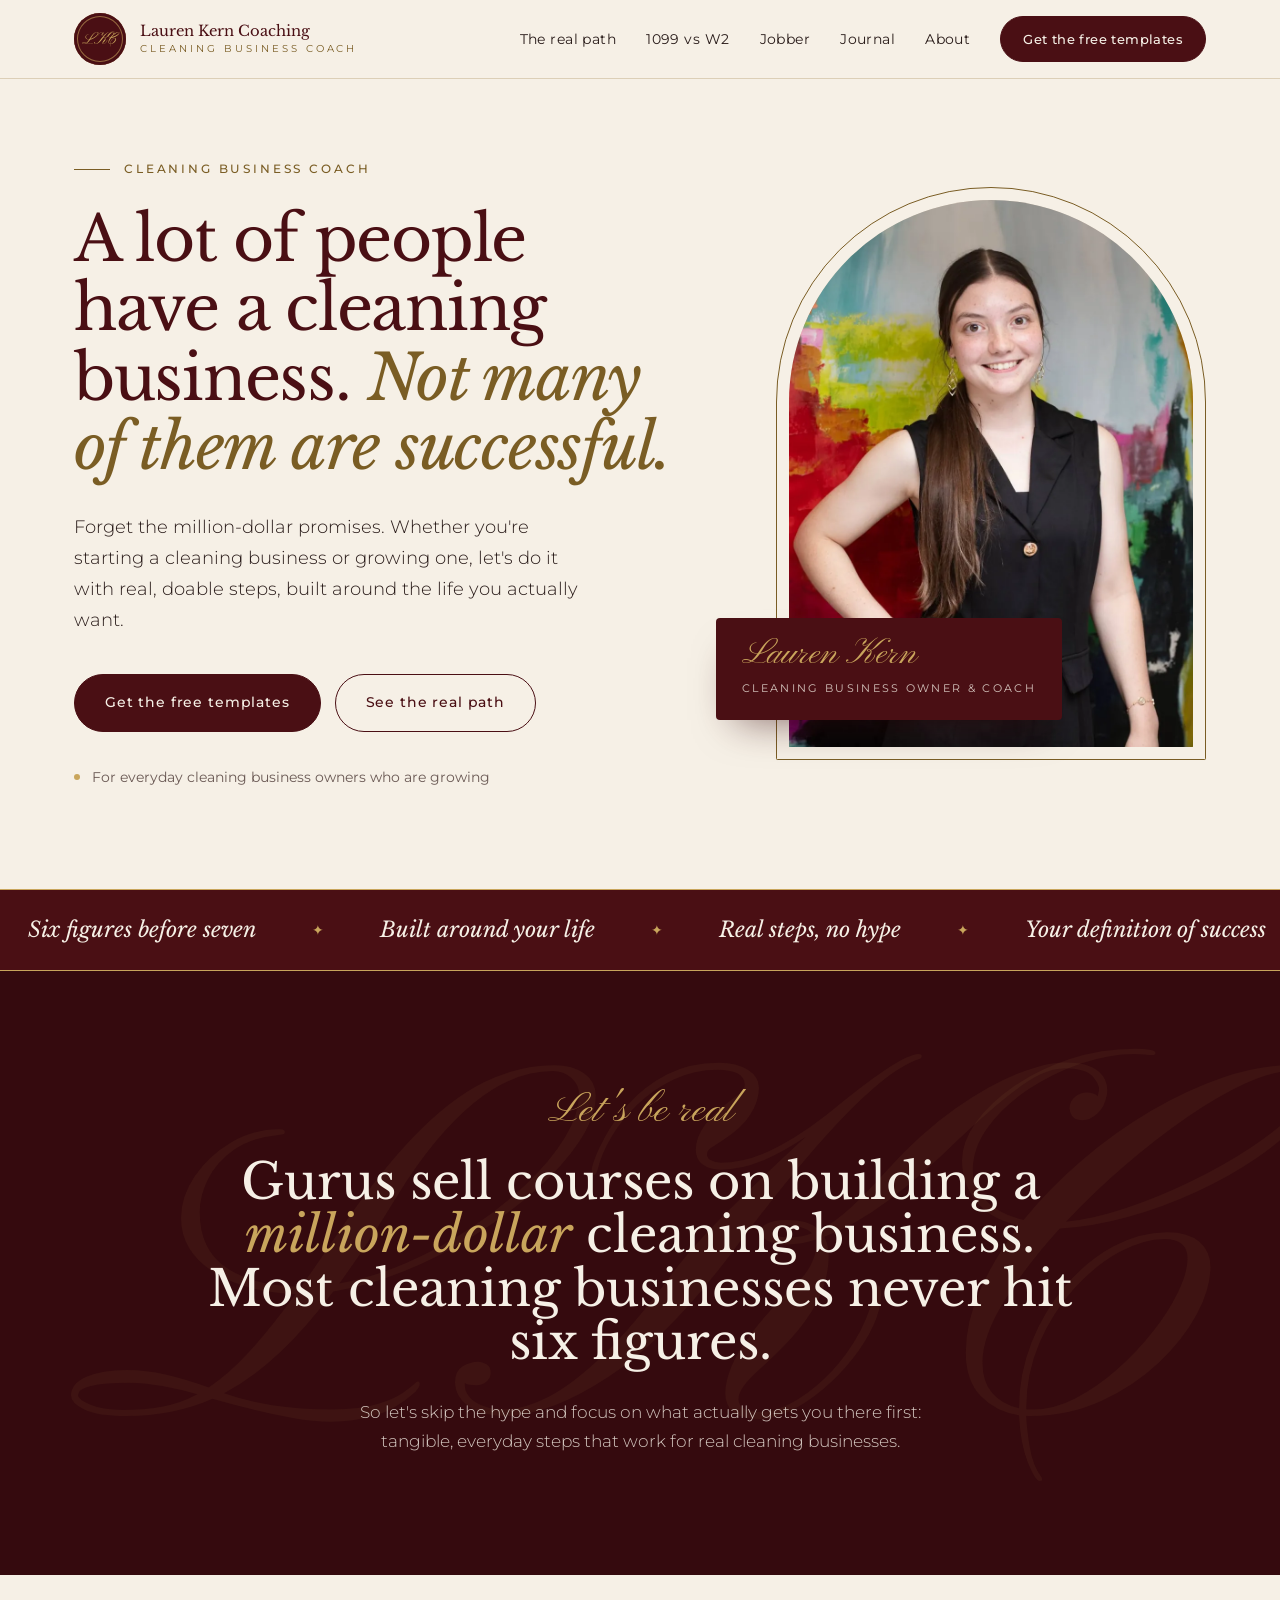
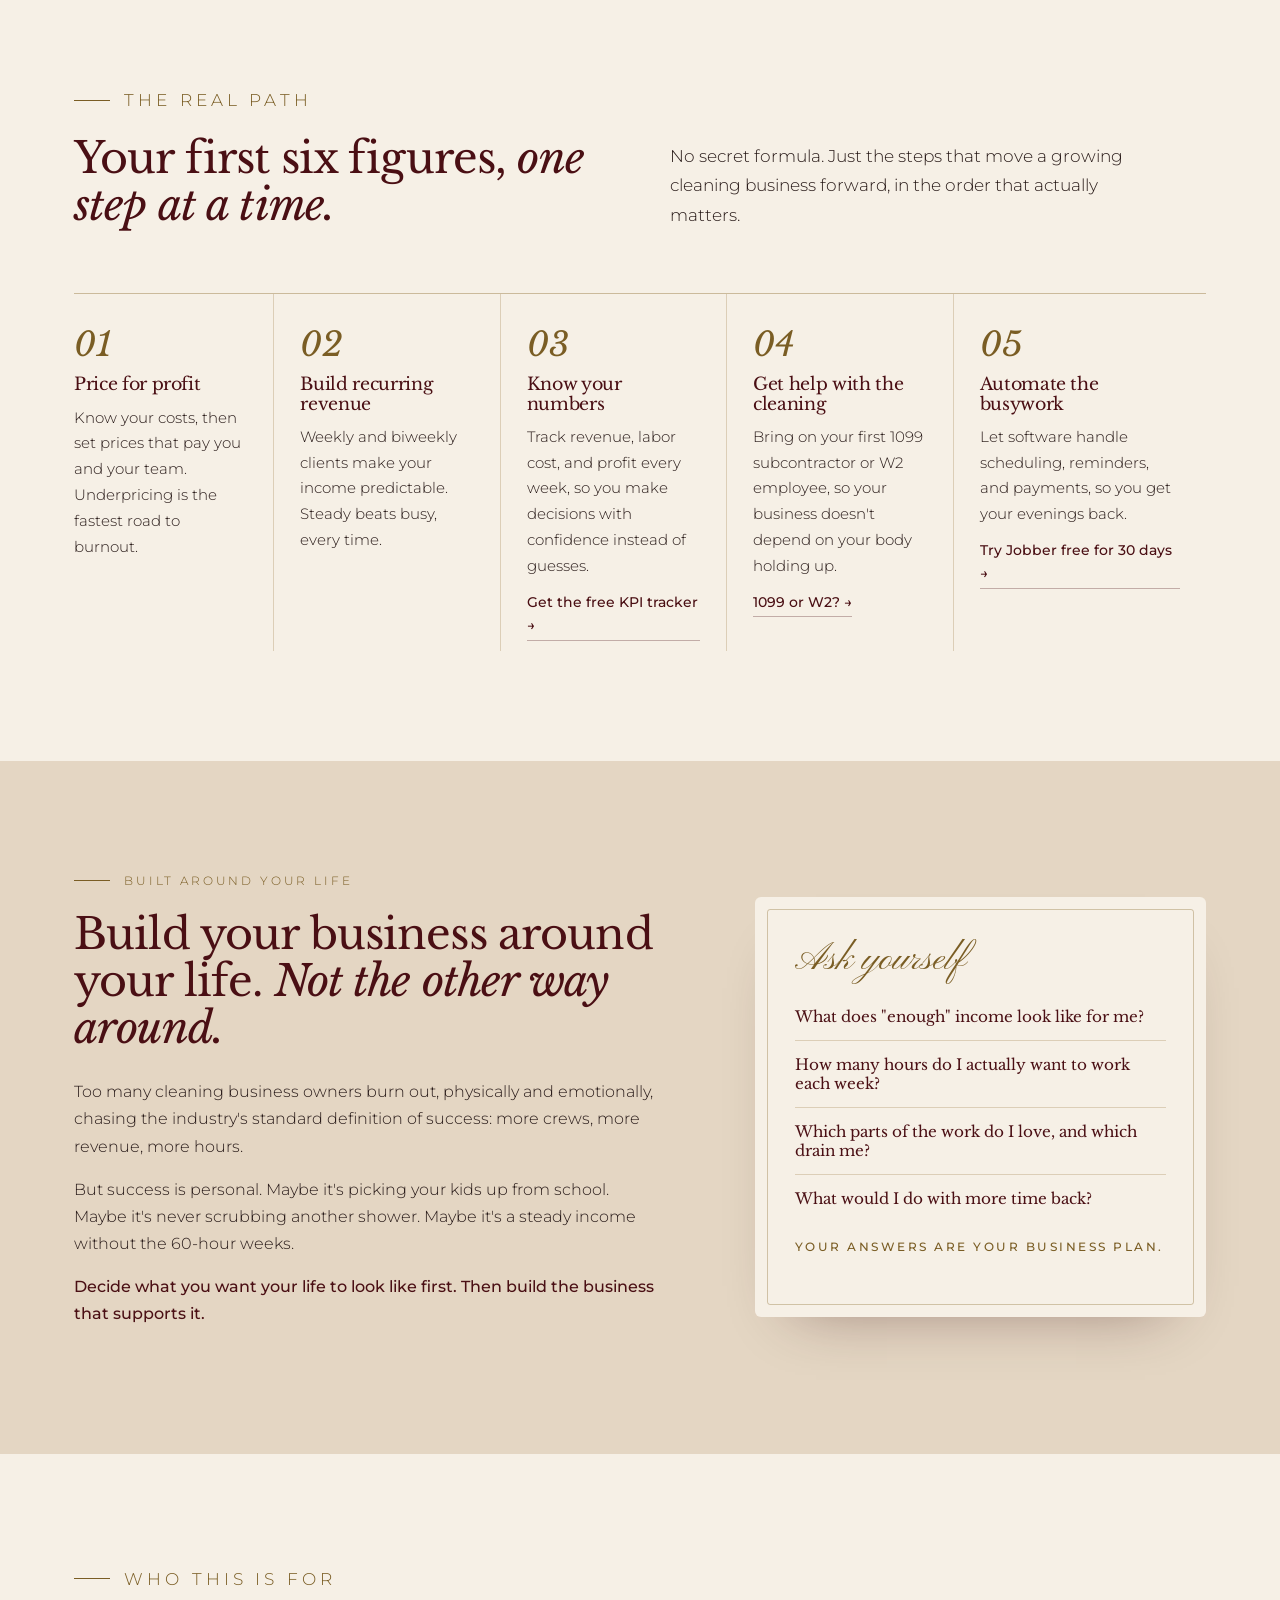
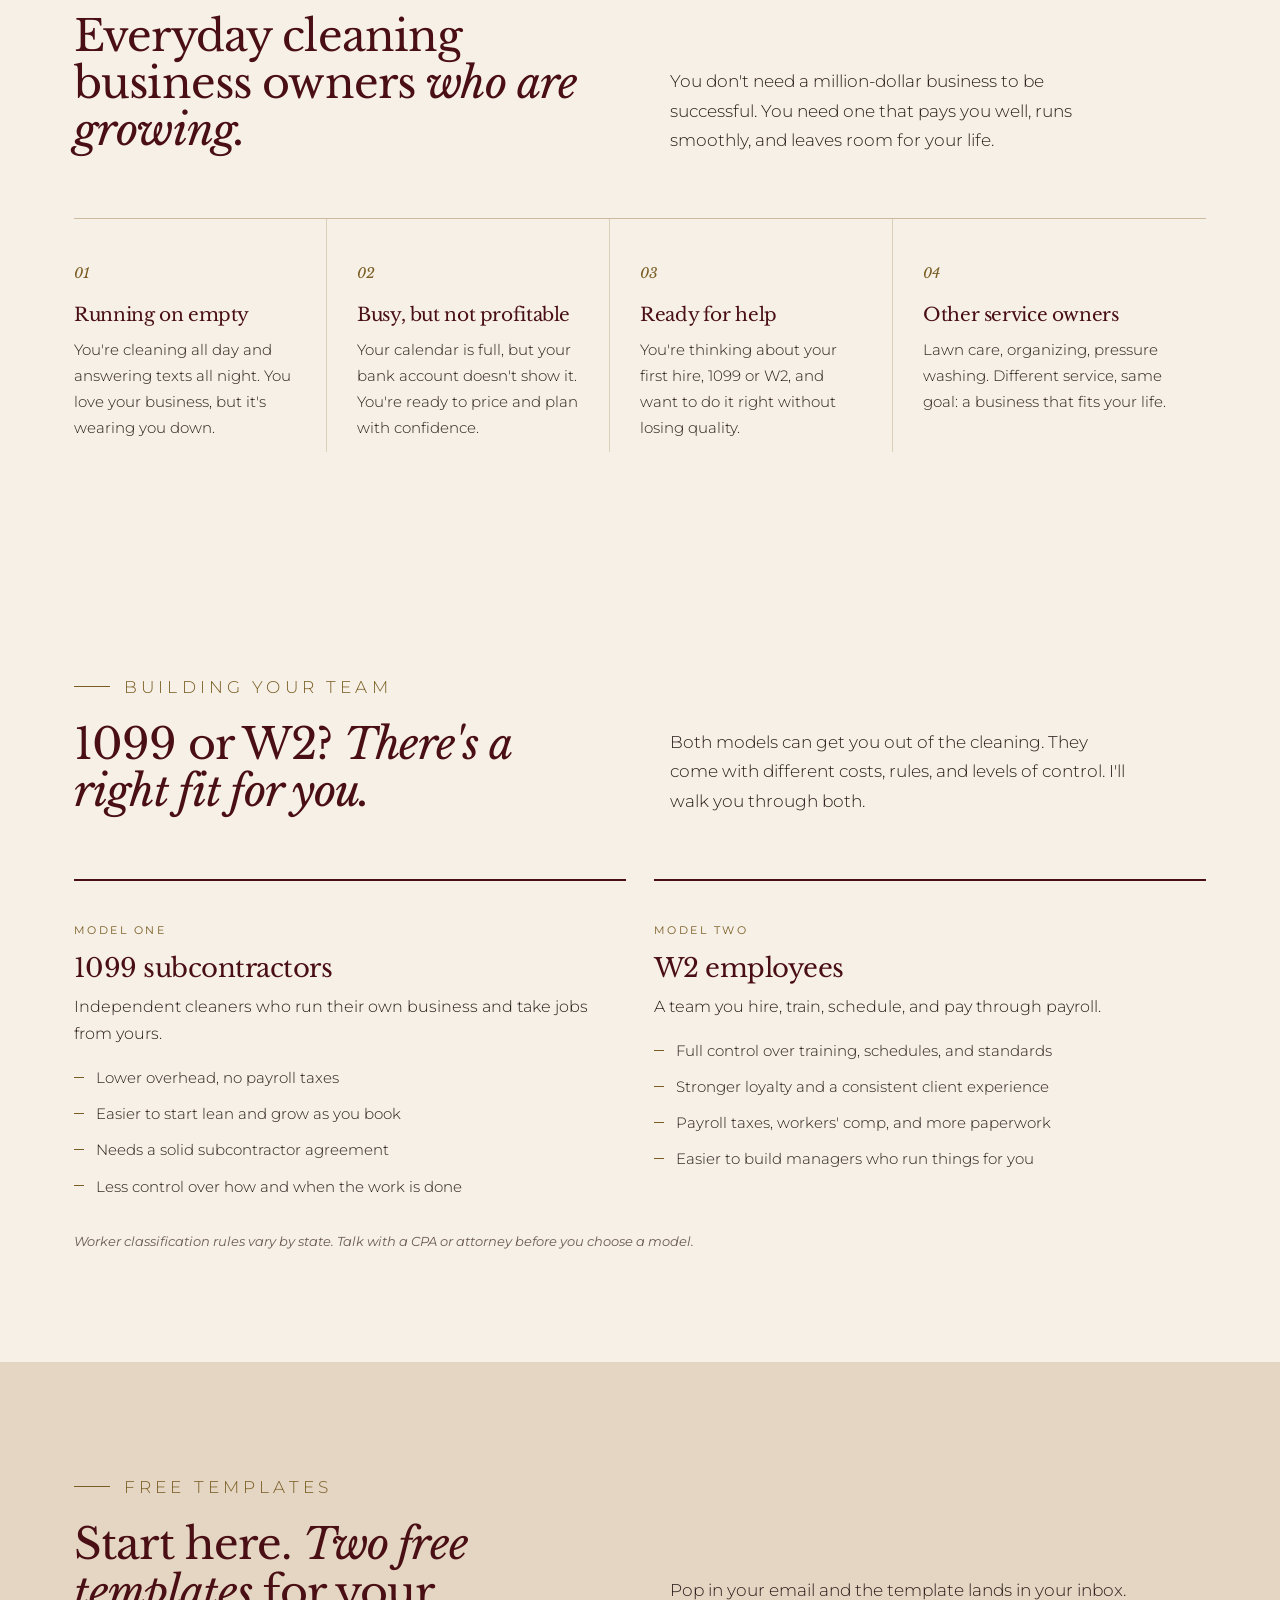
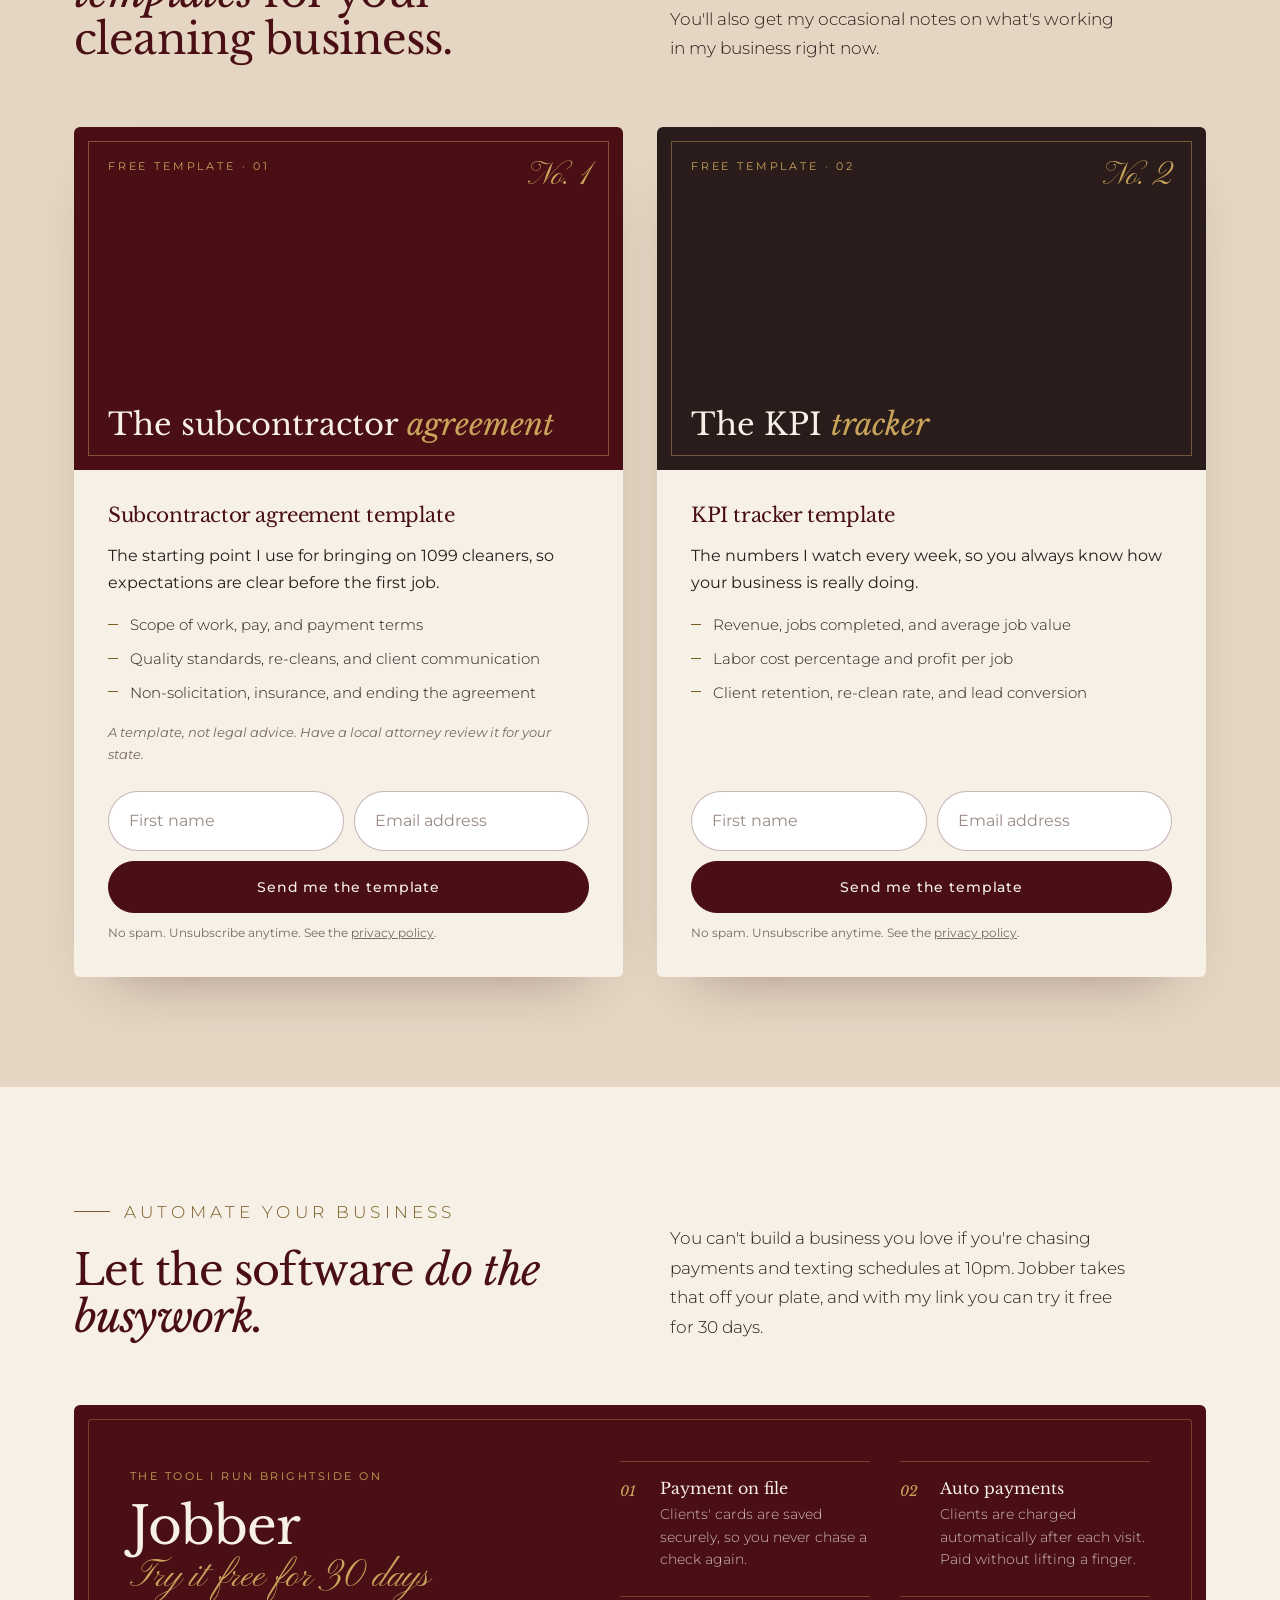
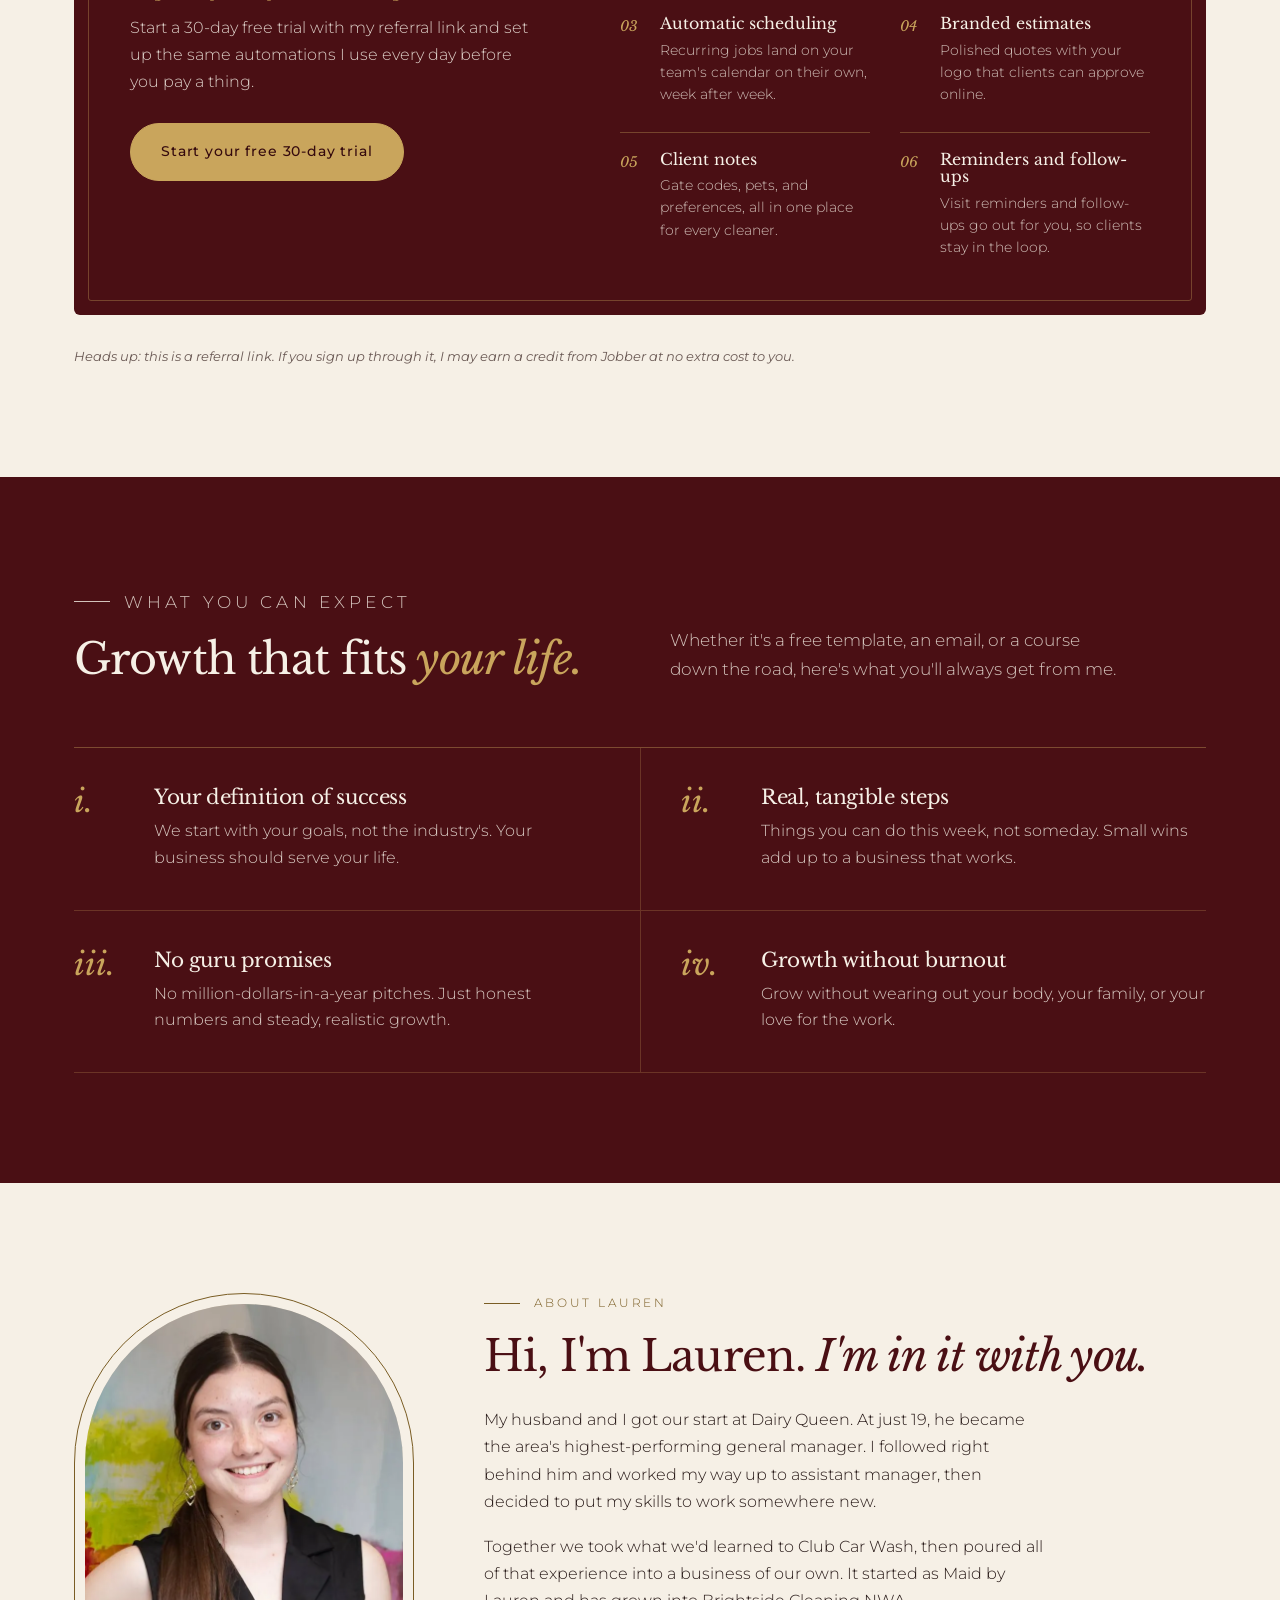
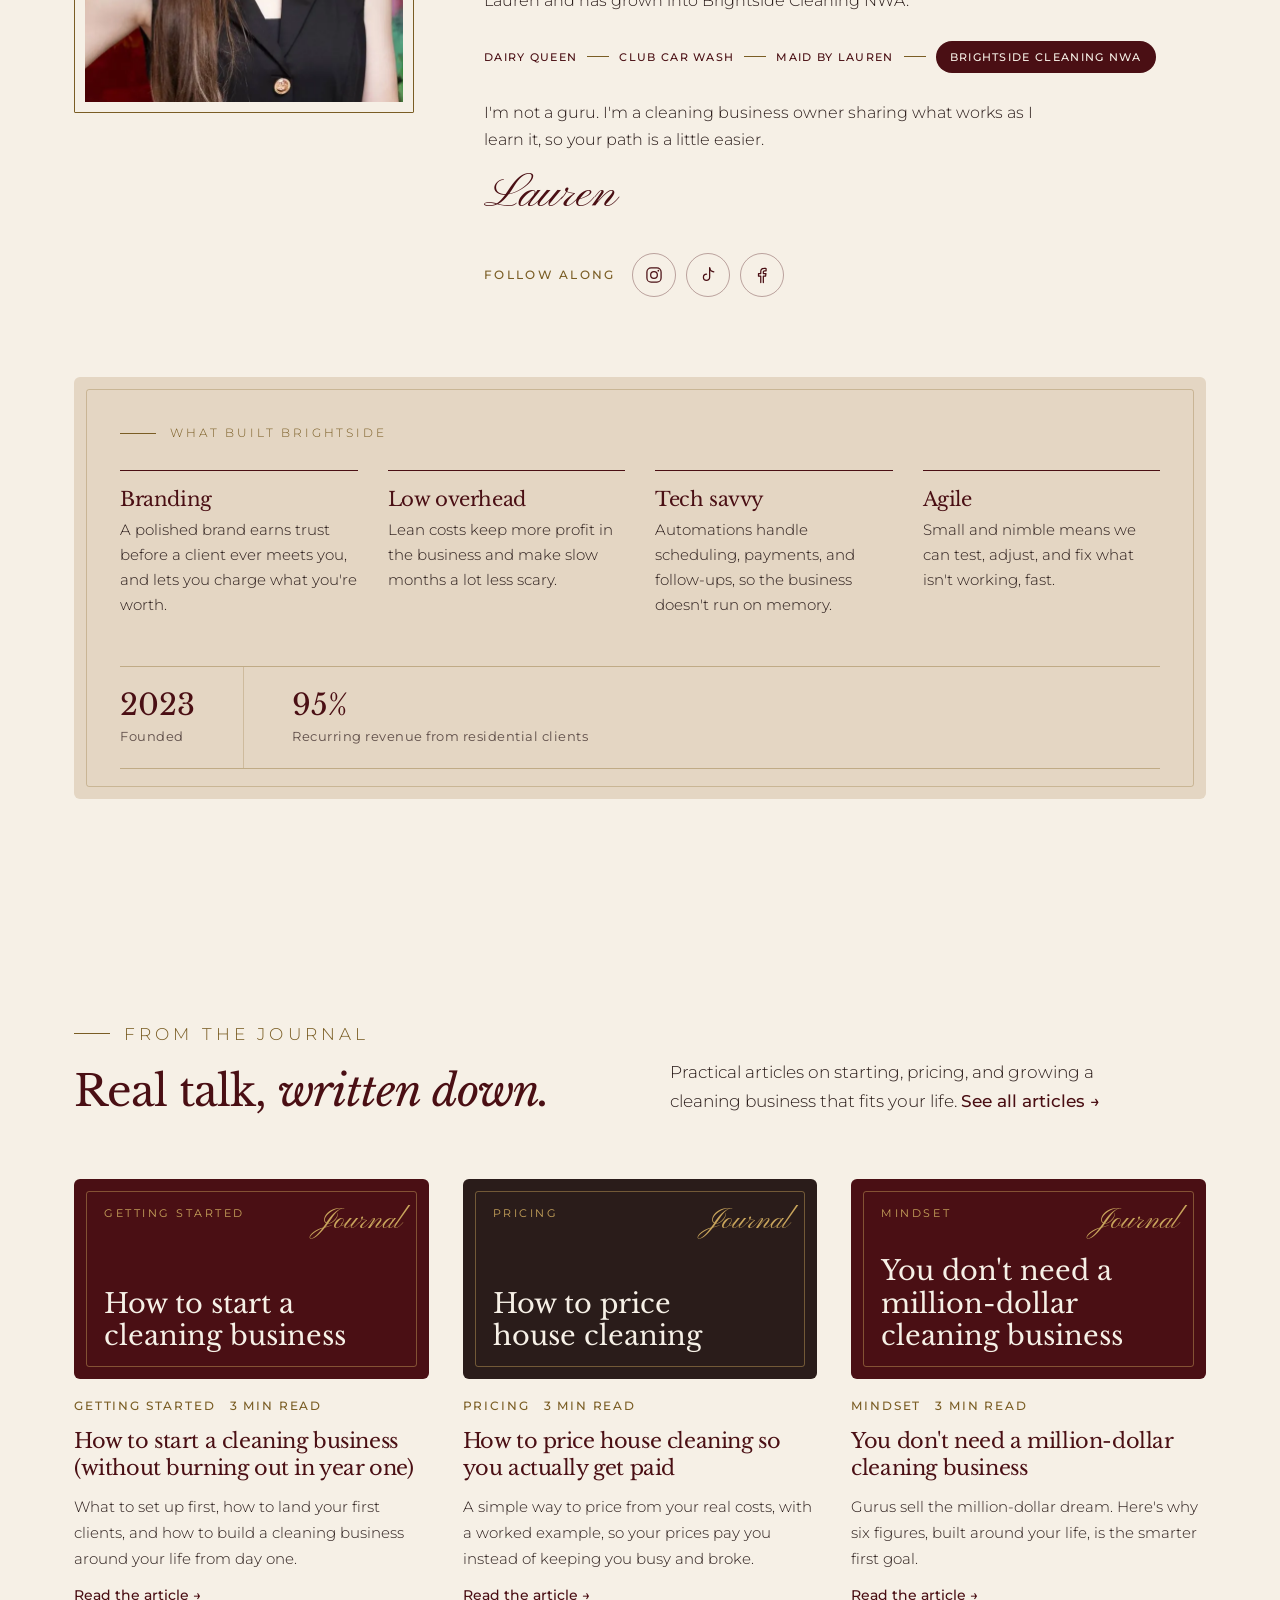
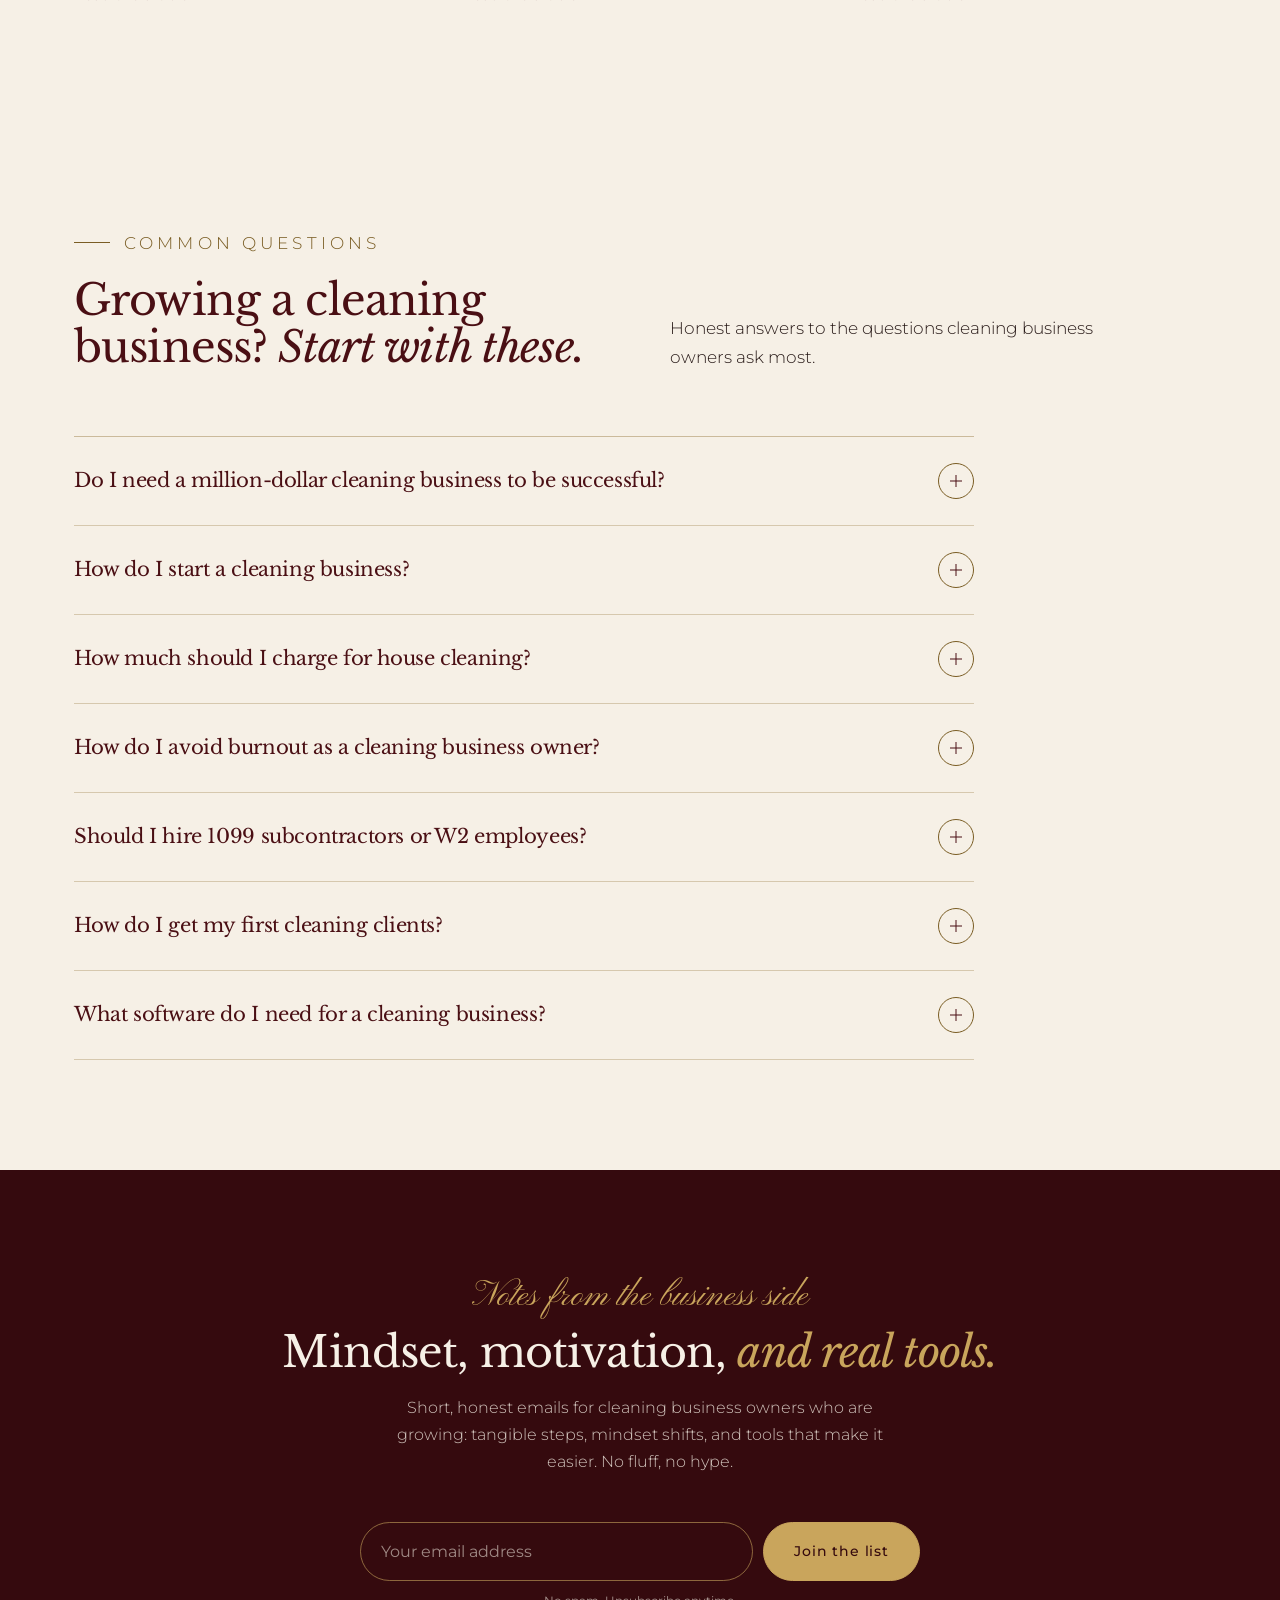
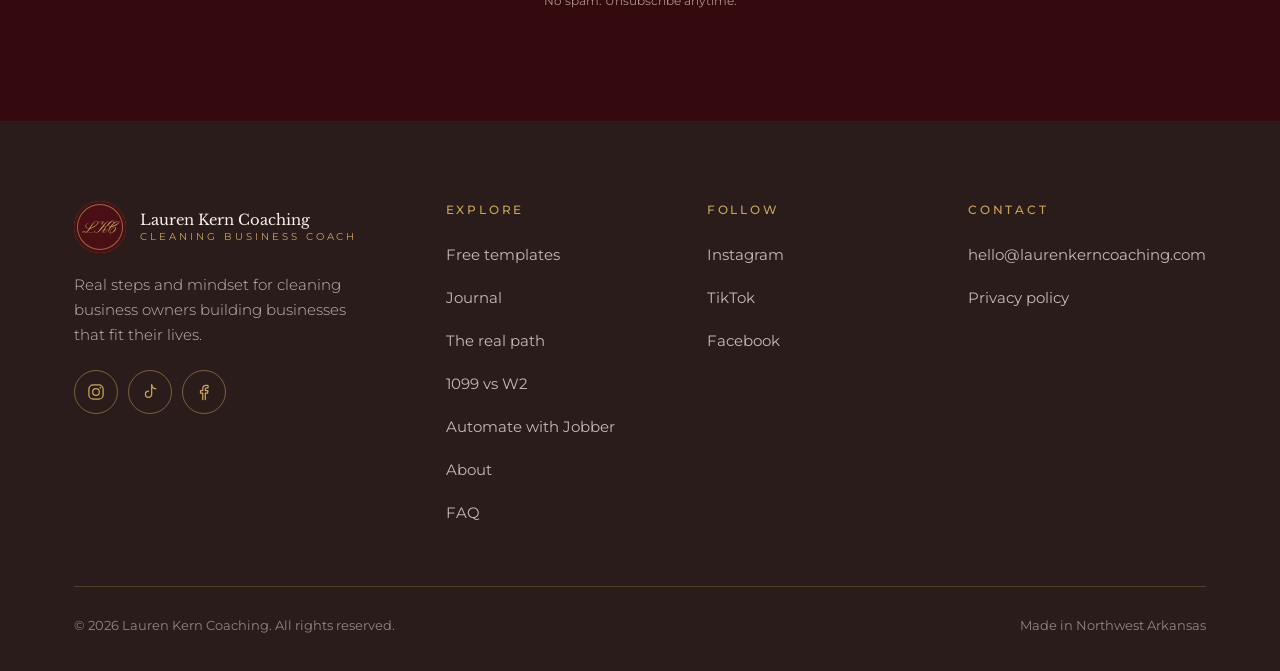
==== commit b5e39f75: "Add files via upload" ====
--- a/index.html
+++ b/index.html
@@ -1 +1 @@
-<!doctype html><html lang=en><head><meta charset=utf-8><meta content="width=device-width,initial-scale=1" name=viewport><title>Start and grow a cleaning business | Lauren Kern Coaching</title><meta content="How to start and grow a cleaning business to six figures, built around your life instead of burnout. Real steps, free templates, and honest coaching." name=description><link href=https://laurenkerncoaching.com/ rel=canonical><meta content="index, follow, max-image-preview:large" name=robots><meta content="Lauren Kern" name=author><meta content=#4A0F14 name=theme-color><meta content="telephone=no" name=format-detection><meta content=website property=og:type><meta content="Lauren Kern Coaching" property=og:site_name><meta content="Grow a cleaning business that fits your life" property=og:title><meta content="Skip the million-dollar hype. Real steps, mindset, and free templates for everyday cleaning business owners who are growing." property=og:description><meta content=https://laurenkerncoaching.com/ property=og:url><meta content=https://laurenkerncoaching.com/images/og-image.jpg property=og:image><meta content=1200 property=og:image:width><meta content=630 property=og:image:height><meta content="Lauren Kern Coaching: a lot of people have a cleaning business. Not many of them are successful." property=og:image:alt><meta content=summary_large_image name=twitter:card><link href=images/favicon.svg rel=icon type=image/svg+xml><link href=images/favicon-32.png rel=icon sizes=32x32 type=image/png><link href=images/apple-touch-icon.png rel=apple-touch-icon><link as=image fetchpriority=high href=images/lauren-portrait.webp rel=preload><link href=https://fonts.googleapis.com rel=preconnect><link crossorigin href=https://fonts.gstatic.com rel=preconnect><link href="https://fonts.googleapis.com/css2?family=Libre+Baskerville:ital,wght@0,400;0,700;1,400&family=Montserrat:wght@300;400;500;600&family=Pinyon+Script&display=swap" as=style rel=preload><link href="https://fonts.googleapis.com/css2?family=Libre+Baskerville:ital,wght@0,400;0,700;1,400&family=Montserrat:wght@300;400;500;600&family=Pinyon+Script&display=swap" onload="this.media='all'" media=print rel=stylesheet><noscript><link href="https://fonts.googleapis.com/css2?family=Libre+Baskerville:ital,wght@0,400;0,700;1,400&family=Montserrat:wght@300;400;500;600&family=Pinyon+Script&display=swap" rel=stylesheet></noscript><script>document.documentElement.classList.add('js')</script><script type=application/ld+json>{"@context": "https://schema.org", "@type": "WebSite", "name": "Lauren Kern Coaching", "url": "https://laurenkerncoaching.com/"}</script><script type=application/ld+json>{"@context": "https://schema.org", "@type": "Person", "name": "Lauren Kern", "url": "https://laurenkerncoaching.com/", "jobTitle": "Cleaning business coach", "image": "https://laurenkerncoaching.com/images/lauren-portrait.webp", "worksFor": {"@type": "Organization", "name": "Lauren Kern Coaching"}, "sameAs": ["https://www.instagram.com/thatcleaningal1", "https://www.tiktok.com/@thatcleaningal1", "https://www.facebook.com/thatcleaningal1/"]}</script><script type=application/ld+json>{"@context": "https://schema.org", "@type": "ProfessionalService", "name": "Lauren Kern Coaching", "url": "https://laurenkerncoaching.com/", "image": "https://laurenkerncoaching.com/images/og-image.jpg", "description": "Coaching, mindset, and free templates for everyday cleaning business owners growing to six figures without burnout.", "founder": {"@type": "Person", "name": "Lauren Kern"}, "areaServed": "United States", "address": {"@type": "PostalAddress", "addressRegion": "AR", "addressCountry": "US"}, "sameAs": ["https://www.instagram.com/thatcleaningal1", "https://www.tiktok.com/@thatcleaningal1", "https://www.facebook.com/thatcleaningal1/"]}</script><script type=application/ld+json>{"@context": "https://schema.org", "@type": "HouseCleaningService", "name": "Brightside Cleaning NWA", "alternateName": "Maid by Lauren", "foundingDate": "2023", "areaServed": "Northwest Arkansas", "address": {"@type": "PostalAddress", "addressRegion": "AR", "addressCountry": "US"}, "founder": {"@type": "Person", "name": "Lauren Kern"}}</script><script type=application/ld+json>{"@context": "https://schema.org", "@type": "FAQPage", "mainEntity": [{"@type": "Question", "name": "Do I need a million-dollar cleaning business to be successful?", "acceptedAnswer": {"@type": "Answer", "text": "No. Most cleaning businesses never reach six figures, so a million isn't the right first goal for most owners. Focus on pricing for profit, building recurring clients, and knowing your numbers. A business that pays you well and fits your life is a successful business."}}, {"@type": "Question", "name": "How do I start a cleaning business?", "acceptedAnswer": {"@type": "Answer", "text": "Start small and legal: pick a business name, register it with your state, get general liability insurance, and set your prices before you book anyone. Then land your first few clients through friends, neighbors, and local Facebook groups. Focus on recurring clients from day one, because steady repeat work is what makes a cleaning business stable."}}, {"@type": "Question", "name": "How much should I charge for house cleaning?", "acceptedAnswer": {"@type": "Answer", "text": "Price from your costs, not from what the cheapest company in town charges. Add up labor, supplies, insurance, software, and the profit you want, then work back to a price per visit. My free KPI tracker helps you see your labor cost and profit per job so you know your prices are working."}}, {"@type": "Question", "name": "How do I avoid burnout as a cleaning business owner?", "acceptedAnswer": {"@type": "Answer", "text": "Decide what you want your life to look like first, then build around it. Price so you don't have to overwork, get help with the physical cleaning sooner than you think, and automate the admin so your evenings are yours. Burnout usually comes from chasing someone else's definition of success."}}, {"@type": "Question", "name": "Should I hire 1099 subcontractors or W2 employees?", "acceptedAnswer": {"@type": "Answer", "text": "Both can work. 1099 subcontractors usually mean lower overhead and an easier start, but less control over how the work is done. W2 employees give you full control over training and standards, with payroll taxes and more paperwork. Classification rules vary by state, so check with a CPA or attorney before you decide."}}, {"@type": "Question", "name": "How do I get my first cleaning clients?", "acceptedAnswer": {"@type": "Answer", "text": "Start with people who already know you, then ask every happy client for a referral and a review. Local Facebook groups, Nextdoor, and a Google Business Profile bring in steady leads. Recurring clients are worth far more than one-time cleans, so offer weekly and biweekly service first."}}, {"@type": "Question", "name": "What software do I need for a cleaning business?", "acceptedAnswer": {"@type": "Answer", "text": "You need one place to quote, schedule, invoice, and get paid. I run my business on Jobber. It saves client payment info, sends branded estimates, schedules recurring jobs, and runs auto payments. You can try it free for 30 days with my referral link."}}]}</script><link href=assets/styles.css rel=stylesheet></head><body><a class=skip href=#top>Skip to content</a><header><div class="wrap nav" id=nav><a class=brand href=#top> <span aria-hidden=true class=mono>LKC</span> <span class=wordmark>Lauren Kern Coaching<small>Cleaning business coach</small></span> </a><button aria-label="Open menu" aria-controls=menu aria-expanded=false class=menu-toggle><span></span><span></span><span></span></button><nav aria-label=Main><ul class=links id=menu><li><a href=#roadmap>The real path</a></li><li><a href=#models>1099 vs W2</a></li><li><a href=#tools>Jobber</a></li><li><a href=journal/index.html>Journal</a></li><li><a href=#about>About</a></li><li><a class=btn href=#guides>Get the free templates</a></li></ul></nav></div></header><main id=top><section class=hero><div class="wrap hero-grid"><div class=reveal><p class=eyebrow>Cleaning business coach</p><h1>A lot of people have a cleaning business. <em>Not many of them are successful.</em></h1><p class=lede>Forget the million-dollar promises. Whether you're starting a cleaning business or growing one, let's do it with real, doable steps, built around the life you actually want.</p><div class=hero-ctas><a class=btn href=#guides>Get the free templates</a><a class="btn btn-ghost" href=#roadmap>See the real path</a></div><p class=hero-note>For everyday cleaning business owners who are growing</p></div><div class="hero-art reveal"><div class=arch><div class=photo><img alt="Lauren Kern, cleaning business coach and founder of Brightside Cleaning NWA" decoding=async fetchpriority=high height=1200 src=images/lauren-portrait.webp width=900></div></div><div class=hero-sig><span class=script>Lauren Kern</span><small>Cleaning business owner & coach</small></div></div></div></section><div aria-hidden=true class=band><div class=track><span>Six figures before seven</span><span>Built around your life</span><span>Real steps, no hype</span><span>Your definition of success</span><span>Six figures before seven</span><span>Built around your life</span><span>Real steps, no hype</span><span>Your definition of success</span><span>Six figures before seven</span><span>Built around your life</span><span>Real steps, no hype</span><span>Your definition of success</span><span>Six figures before seven</span><span>Built around your life</span><span>Real steps, no hype</span><span>Your definition of success</span></div></div><section class="quote dark"><div class="wrap reveal"><p class=script>Let's be real</p><blockquote>Gurus sell courses on building a <em>million-dollar</em> cleaning business. Most cleaning businesses never hit six figures.</blockquote><p class=quote-sub>So let's skip the hype and focus on what actually gets you there first: tangible, everyday steps that work for real cleaning businesses.</p></div></section><section class=roadmap id=roadmap><div class=wrap><div class="head reveal"><div><p class=eyebrow>The real path</p><h2>Your first six figures, <em>one step at a time.</em></h2></div><p>No secret formula. Just the steps that move a growing cleaning business forward, in the order that actually matters.</p></div><ol class=steps><li class="step reveal"><span class=n>01</span><div><h3>Price for profit</h3><p>Know your costs, then set prices that pay you and your team. Underpricing is the fastest road to burnout.</p></div></li><li class="step reveal"><span class=n>02</span><div><h3>Build recurring revenue</h3><p>Weekly and biweekly clients make your income predictable. Steady beats busy, every time.</p></div></li><li class="step reveal"><span class=n>03</span><div><h3>Know your numbers</h3><p>Track revenue, labor cost, and profit every week, so you make decisions with confidence instead of guesses.</p><a class=more href=#guides>Get the free KPI tracker <span aria-hidden=true>→</span></a></div></li><li class="step reveal"><span class=n>04</span><div><h3>Get help with the cleaning</h3><p>Bring on your first 1099 subcontractor or W2 employee, so your business doesn't depend on your body holding up.</p><a class=more href=#models>1099 or W2? <span aria-hidden=true>→</span></a></div></li><li class="step reveal"><span class=n>05</span><div><h3>Automate the busywork</h3><p>Let software handle scheduling, reminders, and payments, so you get your evenings back.</p><a class=more href=#tools>Try Jobber free for 30 days <span aria-hidden=true>→</span></a></div></li></ol></div></section><section class=life id=life><div class="wrap life-grid"><div class=reveal><p class=eyebrow>Built around your life</p><h2>Build your business around your life. <em>Not the other way around.</em></h2><p>Too many cleaning business owners burn out, physically and emotionally, chasing the industry's standard definition of success: more crews, more revenue, more hours.</p><p>But success is personal. Maybe it's picking your kids up from school. Maybe it's never scrubbing another shower. Maybe it's a steady income without the 60-hour weeks.</p><p><strong>Decide what you want your life to look like first. Then build the business that supports it.</strong></p></div><aside class="life-card reveal"><p class=script>Ask yourself</p><ul><li>What does "enough" income look like for me?</li><li>How many hours do I actually want to work each week?</li><li>Which parts of the work do I love, and which drain me?</li><li>What would I do with more time back?</li></ul><p class=life-foot>Your answers are your business plan.</p></aside></div></section><section id=who><div class=wrap><div class="head reveal"><div><p class=eyebrow>Who this is for</p><h2>Everyday cleaning business owners <em>who are growing.</em></h2></div><p>You don't need a million-dollar business to be successful. You need one that pays you well, runs smoothly, and leaves room for your life.</p></div><div class=who-grid><article class="who-card reveal"><span class=num>01</span><h3>Running on empty</h3><p>You're cleaning all day and answering texts all night. You love your business, but it's wearing you down.</p></article><article class="who-card reveal"><span class=num>02</span><h3>Busy, but not profitable</h3><p>Your calendar is full, but your bank account doesn't show it. You're ready to price and plan with confidence.</p></article><article class="who-card reveal"><span class=num>03</span><h3>Ready for help</h3><p>You're thinking about your first hire, 1099 or W2, and want to do it right without losing quality.</p></article><article class="who-card reveal"><span class=num>04</span><h3>Other service owners</h3><p>Lawn care, organizing, pressure washing. Different service, same goal: a business that fits your life.</p></article></div></div></section><section class=models id=models><div class=wrap><div class="head reveal"><div><p class=eyebrow>Building your team</p><h2>1099 or W2? <em>There's a right fit for you.</em></h2></div><p>Both models can get you out of the cleaning. They come with different costs, rules, and levels of control. I'll walk you through both.</p></div><div class=model-grid><article class="model reveal"><span class=kind>Model one</span><h3>1099 subcontractors</h3><p>Independent cleaners who run their own business and take jobs from yours.</p><ul><li>Lower overhead, no payroll taxes</li><li>Easier to start lean and grow as you book</li><li>Needs a solid subcontractor agreement</li><li>Less control over how and when the work is done</li></ul></article><article class="model reveal"><span class=kind>Model two</span><h3>W2 employees</h3><p>A team you hire, train, schedule, and pay through payroll.</p><ul><li>Full control over training, schedules, and standards</li><li>Stronger loyalty and a consistent client experience</li><li>Payroll taxes, workers' comp, and more paperwork</li><li>Easier to build managers who run things for you</li></ul></article></div><p class=disclosure>Worker classification rules vary by state. Talk with a CPA or attorney before you choose a model.</p></div></section><section class=guides id=guides><div class=wrap><div class="head reveal"><div><p class=eyebrow>Free templates</p><h2>Start here. <em>Two free templates</em> for your cleaning business.</h2></div><p>Pop in your email and you'll get instant access to make your own copy. You'll also get my occasional notes on what's working in my business right now.</p></div><div class=guide-grid><article class="guide reveal"><div class=guide-cover><span class=tag>Free template · 01</span><span class=vol>No. 1</span><p class=title>The subcontractor <em>agreement</em></p></div><div class=guide-body><h3>Subcontractor agreement template</h3><p>The starting point I use for bringing on 1099 cleaners, so expectations are clear before the first job.</p><ul><li>Scope of work, pay, and payment terms</li><li>Quality standards, re-cleans, and client communication</li><li>Non-solicitation, insurance, and ending the agreement</li></ul><p class=fine>A template, not legal advice. Have a local attorney review it for your state.</p><form action=# class=signup data-demo method=post><div class=field-row><input aria-label="First name" placeholder="First name" autocomplete=given-name name=first_name><input aria-label="Email address" placeholder="Email address" autocomplete=email name=email required type=email></div><button class=btn>Send me the template</button><p class=fine>No spam. Unsubscribe anytime. See the <a href=privacy.html>privacy policy</a>.</p><p class=thanks role=status>It's yours. <a class=dl href=https://docs.google.com/document/d/1HeiraCHRzswoxE6fzzWGLy-R9pW39bUNrlX1dktu7xA/copy rel=noopener target=_blank>Open the subcontractor agreement →</a></p></form></div></article><article class="guide reveal"><div class="guide-cover alt"><span class=tag>Free template · 02</span><span class=vol>No. 2</span><p class=title>The KPI <em>tracker</em></p></div><div class=guide-body><h3>KPI tracker template</h3><p>The numbers I watch every week, so you always know how your business is really doing.</p><ul><li>Revenue, jobs completed, and average job value</li><li>Labor cost percentage and profit per job</li><li>Client retention, re-clean rate, and lead conversion</li></ul><form action=# class=signup data-demo method=post><div class=field-row><input aria-label="First name" placeholder="First name" autocomplete=given-name name=first_name><input aria-label="Email address" placeholder="Email address" autocomplete=email name=email required type=email></div><button class=btn>Send me the template</button><p class=fine>No spam. Unsubscribe anytime. See the <a href=privacy.html>privacy policy</a>.</p><p class=thanks role=status>It's yours. <a class=dl href=https://docs.google.com/spreadsheets/d/164gBDj_stGNlvva-anN7qjVvd7cPSUrPHWKN94BPL3w/copy rel=noopener target=_blank>Open the KPI tracker →</a></p></form></div></article></div></div></section><section id=tools><div class=wrap><div class="head reveal"><div><p class=eyebrow>Automate your business</p><h2>Let the software <em>do the busywork.</em></h2></div><p>You can't build a business you love if you're chasing payments and texting schedules at 10pm. Jobber takes that off your plate, and with my link you can try it free for 30 days.</p></div><article class="jobber reveal dark"><div class=jobber-intro><span class=kind>The tool I run Brightside on</span><h3>Jobber</h3><p class=script>Try it free for 30 days</p><p>Start a 30-day free trial with my referral link and set up the same automations I use every day before you pay a thing.</p><a href="https://www.getjobber.com/dlp/refer-a-friend/?utm_source=invite&utm_medium=link&utm_campaign=saasquatch&rsCode=LAURENDALTON22&rsShareMedium=UNKNOWN&rsEngagementMedium=UNKNOWN&_saasquatch=[base64]" rel="sponsored noopener" class=btn target=_blank>Start your free 30-day trial</a></div><ul class=jobber-features><li><span>01</span><div><h4>Payment on file</h4><p>Clients' cards are saved securely, so you never chase a check again.</p></div></li><li><span>02</span><div><h4>Auto payments</h4><p>Clients are charged automatically after each visit. Paid without lifting a finger.</p></div></li><li><span>03</span><div><h4>Automatic scheduling</h4><p>Recurring jobs land on your team's calendar on their own, week after week.</p></div></li><li><span>04</span><div><h4>Branded estimates</h4><p>Polished quotes with your logo that clients can approve online.</p></div></li><li><span>05</span><div><h4>Client notes</h4><p>Gate codes, pets, and preferences, all in one place for every cleaner.</p></div></li><li><span>06</span><div><h4>Reminders and follow-ups</h4><p>Visit reminders and follow-ups go out for you, so clients stay in the loop.</p></div></li></ul></article><p class=disclosure>Heads up: this is a referral link. If you sign up through it, I may earn a credit from Jobber at no extra cost to you.</p></div></section><section class="teach dark" id=teach><div class=wrap><div class="head reveal"><div><p class=eyebrow>What you can expect</p><h2>Growth that fits <em>your life.</em></h2></div><p>Whether it's a free template, an email, or a course down the road, here's what you'll always get from me.</p></div><div class=teach-grid><div class="principle reveal"><span class=n>i.</span><div><h3>Your definition of success</h3><p>We start with your goals, not the industry's. Your business should serve your life.</p></div></div><div class="principle reveal"><span class=n>ii.</span><div><h3>Real, tangible steps</h3><p>Things you can do this week, not someday. Small wins add up to a business that works.</p></div></div><div class="principle reveal"><span class=n>iii.</span><div><h3>No guru promises</h3><p>No million-dollars-in-a-year pitches. Just honest numbers and steady, realistic growth.</p></div></div><div class="principle reveal"><span class=n>iv.</span><div><h3>Growth without burnout</h3><p>Grow without wearing out your body, your family, or your love for the work.</p></div></div></div></div></section><section class="about about-compact" id=about><div class=wrap><div class=about-grid><div class="about-photo reveal"><div class=photo><img alt="Lauren Kern, founder of Brightside Cleaning NWA" decoding=async height=800 loading=lazy src=images/lauren-about.webp width=640></div></div><div class=reveal><p class=eyebrow>About Lauren</p><h2>Hi, I'm Lauren. <em>I'm in it with you.</em></h2><p>My husband and I got our start at Dairy Queen. At just 19, he became the area's highest-performing general manager. I followed right behind him and worked my way up to assistant manager, then decided to put my skills to work somewhere new.</p><p>Together we took what we'd learned to Club Car Wash, then poured all of that experience into a business of our own. It started as Maid by Lauren and has grown into Brightside Cleaning NWA.</p><ol aria-label="Lauren's path" class=timeline><li>Dairy Queen</li><li>Club Car Wash</li><li>Maid by Lauren</li><li>Brightside Cleaning NWA</li></ol><p>I'm not a guru. I'm a cleaning business owner sharing what works as I learn it, so your path is a little easier.</p><p class=sign>Lauren</p><div class=about-follow><span>Follow along</span><ul class=social><li><a aria-label="Lauren on Instagram" href=https://www.instagram.com/thatcleaningal1 rel=noopener target=_blank><svg viewbox="0 0 24 24" aria-hidden=true><rect height=17 rx=5 width=17 x=3.5 y=3.5 /><circle cx=12 cy=12 r=4 /><circle class=f cx=17.2 cy=6.8 r=1 /></svg></a></li><li><a aria-label="Lauren on TikTok" href=https://www.tiktok.com/@thatcleaningal1 rel=noopener target=_blank><svg viewbox="0 0 24 24" aria-hidden=true><path d="M14 3.5v11.25a3.75 3.75 0 1 1-3.75-3.75"/><path d="M14 3.5c.45 2.7 2.35 4.45 5 4.65"/></svg></a></li><li><a aria-label="Lauren on Facebook" href=https://www.facebook.com/thatcleaningal1/ rel=noopener target=_blank><svg viewbox="0 0 24 24" aria-hidden=true><path d="M13.6 21v-7.6h2.7l.4-3.1h-3.1V8.4c0-.9.3-1.5 1.6-1.5h1.7V4.2c-.3 0-1.3-.1-2.4-.1-2.4 0-4 1.4-4 4.1v2.1H7.8v3.1h2.7V21"/></svg></a></li></ul></div></div></div><div class="pillars reveal"><p class=eyebrow>What built Brightside</p><div class=pillar-grid><div class=pillar><h3>Branding</h3><p>A polished brand earns trust before a client ever meets you, and lets you charge what you're worth.</p></div><div class=pillar><h3>Low overhead</h3><p>Lean costs keep more profit in the business and make slow months a lot less scary.</p></div><div class=pillar><h3>Tech savvy</h3><p>Automations handle scheduling, payments, and follow-ups, so the business doesn't run on memory.</p></div><div class=pillar><h3>Agile</h3><p>Small and nimble means we can test, adjust, and fix what isn't working, fast.</p></div></div><div class="facts facts-2"><div class=fact><b>2023</b><span>Founded</span></div><div class=fact><b>95%</b><span>Recurring revenue from residential clients</span></div></div></div></div></section><section class=j-home id=journal><div class=wrap><div class="head reveal"><div><p class=eyebrow>From the journal</p><h2>Real talk, <em>written down.</em></h2></div><p>Practical articles on starting, pricing, and growing a cleaning business that fits your life. <a href=journal/index.html>See all articles →</a></p></div><div class="post-grid post-grid-3"><article class="post-card reveal"><a href=journal/how-to-start-a-cleaning-business/index.html> <div class="post-cover oxblood"><span class=tag>Getting started</span><span class=vol>Journal</span><p class=title>How to start a cleaning business</p></div> <div class=post-meta><span>Getting started</span><span>3 min read</span></div> <h3>How to start a cleaning business (without burning out in year one)</h3> <p>What to set up first, how to land your first clients, and how to build a cleaning business around your life from day one.</p> <span class=more>Read the article <span aria-hidden=true>→</span></span> </a></article><article class="post-card reveal"><a href=journal/how-to-price-house-cleaning/index.html> <div class="post-cover espresso"><span class=tag>Pricing</span><span class=vol>Journal</span><p class=title>How to price house cleaning</p></div> <div class=post-meta><span>Pricing</span><span>3 min read</span></div> <h3>How to price house cleaning so you actually get paid</h3> <p>A simple way to price from your real costs, with a worked example, so your prices pay you instead of keeping you busy and broke.</p> <span class=more>Read the article <span aria-hidden=true>→</span></span> </a></article><article class="post-card reveal"><a href=journal/you-dont-need-a-million-dollar-cleaning-business/index.html> <div class="post-cover oxblood"><span class=tag>Mindset</span><span class=vol>Journal</span><p class=title>You don't need a million-dollar cleaning business</p></div> <div class=post-meta><span>Mindset</span><span>3 min read</span></div> <h3>You don't need a million-dollar cleaning business</h3> <p>Gurus sell the million-dollar dream. Here's why six figures, built around your life, is the smarter first goal.</p> <span class=more>Read the article <span aria-hidden=true>→</span></span> </a></article></div></div></section><section class=faq id=faq><div class=wrap><div class="head reveal"><div><p class=eyebrow>Common questions</p><h2>Growing a cleaning business? <em>Start with these.</em></h2></div><p>Honest answers to the questions cleaning business owners ask most.</p></div><div class=faq-list><details class=faq-item><summary><h3>Do I need a million-dollar cleaning business to be successful?</h3><span aria-hidden=true class=plus></span></summary> <p>No. Most cleaning businesses never reach six figures, so a million isn't the right first goal for most owners. Focus on pricing for profit, building recurring clients, and knowing your numbers. A business that pays you well and fits your life is a successful business.</p></details><details class=faq-item><summary><h3>How do I start a cleaning business?</h3><span aria-hidden=true class=plus></span></summary> <p>Start small and legal: pick a business name, register it with your state, get general liability insurance, and set your prices before you book anyone. Then land your first few clients through friends, neighbors, and local Facebook groups. Focus on recurring clients from day one, because steady repeat work is what makes a cleaning business stable.</p></details><details class=faq-item><summary><h3>How much should I charge for house cleaning?</h3><span aria-hidden=true class=plus></span></summary> <p>Price from your costs, not from what the cheapest company in town charges. Add up labor, supplies, insurance, software, and the profit you want, then work back to a price per visit. My free KPI tracker helps you see your labor cost and profit per job so you know your prices are working.</p></details><details class=faq-item><summary><h3>How do I avoid burnout as a cleaning business owner?</h3><span aria-hidden=true class=plus></span></summary> <p>Decide what you want your life to look like first, then build around it. Price so you don't have to overwork, get help with the physical cleaning sooner than you think, and automate the admin so your evenings are yours. Burnout usually comes from chasing someone else's definition of success.</p></details><details class=faq-item><summary><h3>Should I hire 1099 subcontractors or W2 employees?</h3><span aria-hidden=true class=plus></span></summary> <p>Both can work. 1099 subcontractors usually mean lower overhead and an easier start, but less control over how the work is done. W2 employees give you full control over training and standards, with payroll taxes and more paperwork. Classification rules vary by state, so check with a CPA or attorney before you decide.</p></details><details class=faq-item><summary><h3>How do I get my first cleaning clients?</h3><span aria-hidden=true class=plus></span></summary> <p>Start with people who already know you, then ask every happy client for a referral and a review. Local Facebook groups, Nextdoor, and a Google Business Profile bring in steady leads. Recurring clients are worth far more than one-time cleans, so offer weekly and biweekly service first.</p></details><details class=faq-item><summary><h3>What software do I need for a cleaning business?</h3><span aria-hidden=true class=plus></span></summary> <p>You need one place to quote, schedule, invoice, and get paid. I run my business on Jobber. It saves client payment info, sends branded estimates, schedules recurring jobs, and runs auto payments. You can try it free for 30 days with my referral link.</p></details></div></div></section><section class="news dark" id=newsletter><div class="wrap reveal"><p class=script>Notes from the business side</p><h2>Mindset, motivation, <em>and real tools.</em></h2><p class=sub>Short, honest emails for cleaning business owners who are growing: tangible steps, mindset shifts, and tools that make it easier. No fluff, no hype.</p><form action=# class=signup data-demo method=post><div class=field-row><input aria-label="Email address" placeholder="Your email address" autocomplete=email name=email required type=email><button class=btn>Join the list</button></div><p class=fine>No spam. Unsubscribe anytime.</p><p class=thanks role=status>You're in. Talk soon.</p></form></div></section></main><footer><div class=wrap><nav aria-label=Footer class=foot-grid><div><a class=brand href=#top><span aria-hidden=true class=mono>LKC</span><span class=wordmark>Lauren Kern Coaching<small>Cleaning business coach</small></span></a><p class=foot-about>Real steps and mindset for cleaning business owners building businesses that fit their lives.</p><ul class="social social-dark"><li><a aria-label="Lauren on Instagram" href=https://www.instagram.com/thatcleaningal1 rel=noopener target=_blank><svg viewbox="0 0 24 24" aria-hidden=true><rect height=17 rx=5 width=17 x=3.5 y=3.5 /><circle cx=12 cy=12 r=4 /><circle class=f cx=17.2 cy=6.8 r=1 /></svg></a></li><li><a aria-label="Lauren on TikTok" href=https://www.tiktok.com/@thatcleaningal1 rel=noopener target=_blank><svg viewbox="0 0 24 24" aria-hidden=true><path d="M14 3.5v11.25a3.75 3.75 0 1 1-3.75-3.75"/><path d="M14 3.5c.45 2.7 2.35 4.45 5 4.65"/></svg></a></li><li><a aria-label="Lauren on Facebook" href=https://www.facebook.com/thatcleaningal1/ rel=noopener target=_blank><svg viewbox="0 0 24 24" aria-hidden=true><path d="M13.6 21v-7.6h2.7l.4-3.1h-3.1V8.4c0-.9.3-1.5 1.6-1.5h1.7V4.2c-.3 0-1.3-.1-2.4-.1-2.4 0-4 1.4-4 4.1v2.1H7.8v3.1h2.7V21"/></svg></a></li></ul></div><div><p class=foot-h>Explore</p><ul><li><a href=#guides>Free templates</a></li><li><a href=journal/index.html>Journal</a></li><li><a href=#roadmap>The real path</a></li><li><a href=#models>1099 vs W2</a></li><li><a href=#tools>Automate with Jobber</a></li><li><a href=#about>About</a></li><li><a href=#faq>FAQ</a></li></ul></div><div><p class=foot-h>Follow</p><ul><li><a href=https://www.instagram.com/thatcleaningal1 rel=noopener target=_blank>Instagram</a></li><li><a href=https://www.tiktok.com/@thatcleaningal1 rel=noopener target=_blank>TikTok</a></li><li><a href=https://www.facebook.com/thatcleaningal1/ rel=noopener target=_blank>Facebook</a></li></ul></div><div><p class=foot-h>Contact</p><ul><li><a href=mailto:hello@laurenkerncoaching.com>hello@laurenkerncoaching.com</a></li><li><a href=privacy.html>Privacy policy</a></li></ul></div></nav><div class=foot-bottom><span>© <span id=yr>2026</span> Lauren Kern Coaching. All rights reserved.</span><span>Made in Northwest Arkansas</span></div></div></footer><script defer src=assets/site.js></script></body></html>+<!doctype html><html lang=en><head><meta charset=utf-8><meta content="width=device-width,initial-scale=1" name=viewport><title>Start and grow a cleaning business | Lauren Kern Coaching</title><meta content="How to start and grow a cleaning business to six figures, built around your life instead of burnout. Real steps, free templates, and honest coaching." name=description><link href=https://laurenkerncoaching.com/ rel=canonical><meta content="index, follow, max-image-preview:large" name=robots><meta content="Lauren Kern" name=author><meta content=#4A0F14 name=theme-color><meta content="telephone=no" name=format-detection><meta content=website property=og:type><meta content="Lauren Kern Coaching" property=og:site_name><meta content="Grow a cleaning business that fits your life" property=og:title><meta content="Skip the million-dollar hype. Real steps, mindset, and free templates for everyday cleaning business owners who are growing." property=og:description><meta content=https://laurenkerncoaching.com/ property=og:url><meta content=https://laurenkerncoaching.com/images/og-image.jpg property=og:image><meta content=1200 property=og:image:width><meta content=630 property=og:image:height><meta content="Lauren Kern Coaching: a lot of people have a cleaning business. Not many of them are successful." property=og:image:alt><meta content=summary_large_image name=twitter:card><link href=images/favicon.svg rel=icon type=image/svg+xml><link href=images/favicon-32.png rel=icon sizes=32x32 type=image/png><link href=images/apple-touch-icon.png rel=apple-touch-icon><link as=image fetchpriority=high href=images/lauren-portrait.webp rel=preload><link href=https://fonts.googleapis.com rel=preconnect><link crossorigin href=https://fonts.gstatic.com rel=preconnect><link href="https://fonts.googleapis.com/css2?family=Libre+Baskerville:ital,wght@0,400;0,700;1,400&family=Montserrat:wght@300;400;500;600&family=Pinyon+Script&display=swap" as=style rel=preload><link href="https://fonts.googleapis.com/css2?family=Libre+Baskerville:ital,wght@0,400;0,700;1,400&family=Montserrat:wght@300;400;500;600&family=Pinyon+Script&display=swap" onload="this.media='all'" media=print rel=stylesheet><noscript><link href="https://fonts.googleapis.com/css2?family=Libre+Baskerville:ital,wght@0,400;0,700;1,400&family=Montserrat:wght@300;400;500;600&family=Pinyon+Script&display=swap" rel=stylesheet></noscript><script>document.documentElement.classList.add('js')</script><script type=application/ld+json>{"@context": "https://schema.org", "@type": "WebSite", "name": "Lauren Kern Coaching", "url": "https://laurenkerncoaching.com/"}</script><script type=application/ld+json>{"@context": "https://schema.org", "@type": "Person", "name": "Lauren Kern", "url": "https://laurenkerncoaching.com/", "jobTitle": "Cleaning business coach", "image": "https://laurenkerncoaching.com/images/lauren-portrait.webp", "worksFor": {"@type": "Organization", "name": "Lauren Kern Coaching"}, "sameAs": ["https://www.instagram.com/thatcleaningal1", "https://www.tiktok.com/@thatcleaningal1", "https://www.facebook.com/thatcleaningal1/"]}</script><script type=application/ld+json>{"@context": "https://schema.org", "@type": "ProfessionalService", "name": "Lauren Kern Coaching", "url": "https://laurenkerncoaching.com/", "image": "https://laurenkerncoaching.com/images/og-image.jpg", "description": "Coaching, mindset, and free templates for everyday cleaning business owners growing to six figures without burnout.", "founder": {"@type": "Person", "name": "Lauren Kern"}, "areaServed": "United States", "address": {"@type": "PostalAddress", "addressRegion": "AR", "addressCountry": "US"}, "sameAs": ["https://www.instagram.com/thatcleaningal1", "https://www.tiktok.com/@thatcleaningal1", "https://www.facebook.com/thatcleaningal1/"]}</script><script type=application/ld+json>{"@context": "https://schema.org", "@type": "HouseCleaningService", "name": "Brightside Cleaning NWA", "alternateName": "Maid by Lauren", "foundingDate": "2023", "areaServed": "Northwest Arkansas", "address": {"@type": "PostalAddress", "addressRegion": "AR", "addressCountry": "US"}, "founder": {"@type": "Person", "name": "Lauren Kern"}}</script><script type=application/ld+json>{"@context": "https://schema.org", "@type": "FAQPage", "mainEntity": [{"@type": "Question", "name": "Do I need a million-dollar cleaning business to be successful?", "acceptedAnswer": {"@type": "Answer", "text": "No. Most cleaning businesses never reach six figures, so a million isn't the right first goal for most owners. Focus on pricing for profit, building recurring clients, and knowing your numbers. A business that pays you well and fits your life is a successful business."}}, {"@type": "Question", "name": "How do I start a cleaning business?", "acceptedAnswer": {"@type": "Answer", "text": "Start small and legal: pick a business name, register it with your state, get general liability insurance, and set your prices before you book anyone. Then land your first few clients through friends, neighbors, and local Facebook groups. Focus on recurring clients from day one, because steady repeat work is what makes a cleaning business stable."}}, {"@type": "Question", "name": "How much should I charge for house cleaning?", "acceptedAnswer": {"@type": "Answer", "text": "Price from your costs, not from what the cheapest company in town charges. Add up labor, supplies, insurance, software, and the profit you want, then work back to a price per visit. My free KPI tracker helps you see your labor cost and profit per job so you know your prices are working."}}, {"@type": "Question", "name": "How do I avoid burnout as a cleaning business owner?", "acceptedAnswer": {"@type": "Answer", "text": "Decide what you want your life to look like first, then build around it. Price so you don't have to overwork, get help with the physical cleaning sooner than you think, and automate the admin so your evenings are yours. Burnout usually comes from chasing someone else's definition of success."}}, {"@type": "Question", "name": "Should I hire 1099 subcontractors or W2 employees?", "acceptedAnswer": {"@type": "Answer", "text": "Both can work. 1099 subcontractors usually mean lower overhead and an easier start, but less control over how the work is done. W2 employees give you full control over training and standards, with payroll taxes and more paperwork. Classification rules vary by state, so check with a CPA or attorney before you decide."}}, {"@type": "Question", "name": "How do I get my first cleaning clients?", "acceptedAnswer": {"@type": "Answer", "text": "Start with people who already know you, then ask every happy client for a referral and a review. Local Facebook groups, Nextdoor, and a Google Business Profile bring in steady leads. Recurring clients are worth far more than one-time cleans, so offer weekly and biweekly service first."}}, {"@type": "Question", "name": "What software do I need for a cleaning business?", "acceptedAnswer": {"@type": "Answer", "text": "You need one place to quote, schedule, invoice, and get paid. I run my business on Jobber. It saves client payment info, sends branded estimates, schedules recurring jobs, and runs auto payments. You can try it free for 30 days with my referral link."}}]}</script><link href=assets/styles.css rel=stylesheet></head><body><a class=skip href=#top>Skip to content</a><header><div class="wrap nav" id=nav><a class=brand href=#top> <span aria-hidden=true class=mono>LKC</span> <span class=wordmark>Lauren Kern Coaching<small>Cleaning business coach</small></span> </a><button aria-label="Open menu" aria-controls=menu aria-expanded=false class=menu-toggle><span></span><span></span><span></span></button><nav aria-label=Main><ul class=links id=menu><li><a href=#roadmap>The real path</a></li><li><a href=#models>1099 vs W2</a></li><li><a href=#tools>Jobber</a></li><li><a href=journal/index.html>Journal</a></li><li><a href=#about>About</a></li><li><a class=btn href=#guides>Get the free templates</a></li></ul></nav></div></header><main id=top><section class=hero><div class="wrap hero-grid"><div class=reveal><p class=eyebrow>Cleaning business coach</p><h1>A lot of people have a cleaning business. <em>Not many of them are successful.</em></h1><p class=lede>Forget the million-dollar promises. Whether you're starting a cleaning business or growing one, let's do it with real, doable steps, built around the life you actually want.</p><div class=hero-ctas><a class=btn href=#guides>Get the free templates</a><a class="btn btn-ghost" href=#roadmap>See the real path</a></div><p class=hero-note>For everyday cleaning business owners who are growing</p></div><div class="hero-art reveal"><div class=arch><div class=photo><img alt="Lauren Kern, cleaning business coach and founder of Brightside Cleaning NWA" decoding=async fetchpriority=high height=1200 src=images/lauren-portrait.webp width=900></div></div><div class=hero-sig><span class=script>Lauren Kern</span><small>Cleaning business owner & coach</small></div></div></div></section><div aria-hidden=true class=band><div class=track><span>Six figures before seven</span><span>Built around your life</span><span>Real steps, no hype</span><span>Your definition of success</span><span>Six figures before seven</span><span>Built around your life</span><span>Real steps, no hype</span><span>Your definition of success</span><span>Six figures before seven</span><span>Built around your life</span><span>Real steps, no hype</span><span>Your definition of success</span><span>Six figures before seven</span><span>Built around your life</span><span>Real steps, no hype</span><span>Your definition of success</span></div></div><section class="quote dark"><div class="wrap reveal"><p class=script>Let's be real</p><blockquote>Gurus sell courses on building a <em>million-dollar</em> cleaning business. Most cleaning businesses never hit six figures.</blockquote><p class=quote-sub>So let's skip the hype and focus on what actually gets you there first: tangible, everyday steps that work for real cleaning businesses.</p></div></section><section class=roadmap id=roadmap><div class=wrap><div class="head reveal"><div><p class=eyebrow>The real path</p><h2>Your first six figures, <em>one step at a time.</em></h2></div><p>No secret formula. Just the steps that move a growing cleaning business forward, in the order that actually matters.</p></div><ol class=steps><li class="step reveal"><span class=n>01</span><div><h3>Price for profit</h3><p>Know your costs, then set prices that pay you and your team. Underpricing is the fastest road to burnout.</p></div></li><li class="step reveal"><span class=n>02</span><div><h3>Build recurring revenue</h3><p>Weekly and biweekly clients make your income predictable. Steady beats busy, every time.</p></div></li><li class="step reveal"><span class=n>03</span><div><h3>Know your numbers</h3><p>Track revenue, labor cost, and profit every week, so you make decisions with confidence instead of guesses.</p><a class=more href=#guides>Get the free KPI tracker <span aria-hidden=true>→</span></a></div></li><li class="step reveal"><span class=n>04</span><div><h3>Get help with the cleaning</h3><p>Bring on your first 1099 subcontractor or W2 employee, so your business doesn't depend on your body holding up.</p><a class=more href=#models>1099 or W2? <span aria-hidden=true>→</span></a></div></li><li class="step reveal"><span class=n>05</span><div><h3>Automate the busywork</h3><p>Let software handle scheduling, reminders, and payments, so you get your evenings back.</p><a class=more href=#tools>Try Jobber free for 30 days <span aria-hidden=true>→</span></a></div></li></ol></div></section><section class=life id=life><div class="wrap life-grid"><div class=reveal><p class=eyebrow>Built around your life</p><h2>Build your business around your life. <em>Not the other way around.</em></h2><p>Too many cleaning business owners burn out, physically and emotionally, chasing the industry's standard definition of success: more crews, more revenue, more hours.</p><p>But success is personal. Maybe it's picking your kids up from school. Maybe it's never scrubbing another shower. Maybe it's a steady income without the 60-hour weeks.</p><p><strong>Decide what you want your life to look like first. Then build the business that supports it.</strong></p></div><aside class="life-card reveal"><p class=script>Ask yourself</p><ul><li>What does "enough" income look like for me?</li><li>How many hours do I actually want to work each week?</li><li>Which parts of the work do I love, and which drain me?</li><li>What would I do with more time back?</li></ul><p class=life-foot>Your answers are your business plan.</p></aside></div></section><section id=who><div class=wrap><div class="head reveal"><div><p class=eyebrow>Who this is for</p><h2>Everyday cleaning business owners <em>who are growing.</em></h2></div><p>You don't need a million-dollar business to be successful. You need one that pays you well, runs smoothly, and leaves room for your life.</p></div><div class=who-grid><article class="who-card reveal"><span class=num>01</span><h3>Running on empty</h3><p>You're cleaning all day and answering texts all night. You love your business, but it's wearing you down.</p></article><article class="who-card reveal"><span class=num>02</span><h3>Busy, but not profitable</h3><p>Your calendar is full, but your bank account doesn't show it. You're ready to price and plan with confidence.</p></article><article class="who-card reveal"><span class=num>03</span><h3>Ready for help</h3><p>You're thinking about your first hire, 1099 or W2, and want to do it right without losing quality.</p></article><article class="who-card reveal"><span class=num>04</span><h3>Other service owners</h3><p>Lawn care, organizing, pressure washing. Different service, same goal: a business that fits your life.</p></article></div></div></section><section class=models id=models><div class=wrap><div class="head reveal"><div><p class=eyebrow>Building your team</p><h2>1099 or W2? <em>There's a right fit for you.</em></h2></div><p>Both models can get you out of the cleaning. They come with different costs, rules, and levels of control. I'll walk you through both.</p></div><div class=model-grid><article class="model reveal"><span class=kind>Model one</span><h3>1099 subcontractors</h3><p>Independent cleaners who run their own business and take jobs from yours.</p><ul><li>Lower overhead, no payroll taxes</li><li>Easier to start lean and grow as you book</li><li>Needs a solid subcontractor agreement</li><li>Less control over how and when the work is done</li></ul></article><article class="model reveal"><span class=kind>Model two</span><h3>W2 employees</h3><p>A team you hire, train, schedule, and pay through payroll.</p><ul><li>Full control over training, schedules, and standards</li><li>Stronger loyalty and a consistent client experience</li><li>Payroll taxes, workers' comp, and more paperwork</li><li>Easier to build managers who run things for you</li></ul></article></div><p class=disclosure>Worker classification rules vary by state. Talk with a CPA or attorney before you choose a model.</p></div></section><section class=guides id=guides><div class=wrap><div class="head reveal"><div><p class=eyebrow>Free templates</p><h2>Start here. <em>Two free templates</em> for your cleaning business.</h2></div><p>Pop in your email and the template lands in your inbox. You'll also get my occasional notes on what's working in my business right now.</p></div><div class=guide-grid><article class="guide reveal"><div class=guide-cover><span class=tag>Free template · 01</span><span class=vol>No. 1</span><p class=title>The subcontractor <em>agreement</em></p></div><div class=guide-body><h3>Subcontractor agreement template</h3><p>The starting point I use for bringing on 1099 cleaners, so expectations are clear before the first job.</p><ul><li>Scope of work, pay, and payment terms</li><li>Quality standards, re-cleans, and client communication</li><li>Non-solicitation, insurance, and ending the agreement</li></ul><p class=fine>A template, not legal advice. Have a local attorney review it for your state.</p><form action=https://app.kit.com/forms/10130411/subscriptions class=signup data-kit method=post><div class=field-row><input aria-label="First name" placeholder="First name" autocomplete=given-name name=fields[first_name]><input aria-label="Email address" placeholder="Email address" autocomplete=email name=email_address required type=email></div><button class=btn>Send me the template</button><p class=fine>No spam. Unsubscribe anytime. See the <a href=privacy.html>privacy policy</a>.</p><p class=thanks role=status>Almost there! Check your inbox to confirm, and your subcontractor agreement will be on its way.</p></form></div></article><article class="guide reveal"><div class="guide-cover alt"><span class=tag>Free template · 02</span><span class=vol>No. 2</span><p class=title>The KPI <em>tracker</em></p></div><div class=guide-body><h3>KPI tracker template</h3><p>The numbers I watch every week, so you always know how your business is really doing.</p><ul><li>Revenue, jobs completed, and average job value</li><li>Labor cost percentage and profit per job</li><li>Client retention, re-clean rate, and lead conversion</li></ul><form action=https://app.kit.com/forms/10130417/subscriptions class=signup data-kit method=post><div class=field-row><input aria-label="First name" placeholder="First name" autocomplete=given-name name=fields[first_name]><input aria-label="Email address" placeholder="Email address" autocomplete=email name=email_address required type=email></div><button class=btn>Send me the template</button><p class=fine>No spam. Unsubscribe anytime. See the <a href=privacy.html>privacy policy</a>.</p><p class=thanks role=status>Almost there! Check your inbox to confirm, and your KPI tracker will be on its way.</p></form></div></article></div></div></section><section id=tools><div class=wrap><div class="head reveal"><div><p class=eyebrow>Automate your business</p><h2>Let the software <em>do the busywork.</em></h2></div><p>You can't build a business you love if you're chasing payments and texting schedules at 10pm. Jobber takes that off your plate, and with my link you can try it free for 30 days.</p></div><article class="jobber reveal dark"><div class=jobber-intro><span class=kind>The tool I run Brightside on</span><h3>Jobber</h3><p class=script>Try it free for 30 days</p><p>Start a 30-day free trial with my referral link and set up the same automations I use every day before you pay a thing.</p><a href="https://www.getjobber.com/dlp/refer-a-friend/?utm_source=invite&utm_medium=link&utm_campaign=saasquatch&rsCode=LAURENDALTON22&rsShareMedium=UNKNOWN&rsEngagementMedium=UNKNOWN&_saasquatch=[base64]" rel="sponsored noopener" class=btn target=_blank>Start your free 30-day trial</a></div><ul class=jobber-features><li><span>01</span><div><h4>Payment on file</h4><p>Clients' cards are saved securely, so you never chase a check again.</p></div></li><li><span>02</span><div><h4>Auto payments</h4><p>Clients are charged automatically after each visit. Paid without lifting a finger.</p></div></li><li><span>03</span><div><h4>Automatic scheduling</h4><p>Recurring jobs land on your team's calendar on their own, week after week.</p></div></li><li><span>04</span><div><h4>Branded estimates</h4><p>Polished quotes with your logo that clients can approve online.</p></div></li><li><span>05</span><div><h4>Client notes</h4><p>Gate codes, pets, and preferences, all in one place for every cleaner.</p></div></li><li><span>06</span><div><h4>Reminders and follow-ups</h4><p>Visit reminders and follow-ups go out for you, so clients stay in the loop.</p></div></li></ul></article><p class=disclosure>Heads up: this is a referral link. If you sign up through it, I may earn a credit from Jobber at no extra cost to you.</p></div></section><section class="teach dark" id=teach><div class=wrap><div class="head reveal"><div><p class=eyebrow>What you can expect</p><h2>Growth that fits <em>your life.</em></h2></div><p>Whether it's a free template, an email, or a course down the road, here's what you'll always get from me.</p></div><div class=teach-grid><div class="principle reveal"><span class=n>i.</span><div><h3>Your definition of success</h3><p>We start with your goals, not the industry's. Your business should serve your life.</p></div></div><div class="principle reveal"><span class=n>ii.</span><div><h3>Real, tangible steps</h3><p>Things you can do this week, not someday. Small wins add up to a business that works.</p></div></div><div class="principle reveal"><span class=n>iii.</span><div><h3>No guru promises</h3><p>No million-dollars-in-a-year pitches. Just honest numbers and steady, realistic growth.</p></div></div><div class="principle reveal"><span class=n>iv.</span><div><h3>Growth without burnout</h3><p>Grow without wearing out your body, your family, or your love for the work.</p></div></div></div></div></section><section class="about about-compact" id=about><div class=wrap><div class=about-grid><div class="about-photo reveal"><div class=photo><img alt="Lauren Kern, founder of Brightside Cleaning NWA" decoding=async height=800 loading=lazy src=images/lauren-about.webp width=640></div></div><div class=reveal><p class=eyebrow>About Lauren</p><h2>Hi, I'm Lauren. <em>I'm in it with you.</em></h2><p>My husband and I got our start at Dairy Queen. At just 19, he became the area's highest-performing general manager. I followed right behind him and worked my way up to assistant manager, then decided to put my skills to work somewhere new.</p><p>Together we took what we'd learned to Club Car Wash, then poured all of that experience into a business of our own. It started as Maid by Lauren and has grown into Brightside Cleaning NWA.</p><ol aria-label="Lauren's path" class=timeline><li>Dairy Queen</li><li>Club Car Wash</li><li>Maid by Lauren</li><li>Brightside Cleaning NWA</li></ol><p>I'm not a guru. I'm a cleaning business owner sharing what works as I learn it, so your path is a little easier.</p><p class=sign>Lauren</p><div class=about-follow><span>Follow along</span><ul class=social><li><a aria-label="Lauren on Instagram" href=https://www.instagram.com/thatcleaningal1 rel=noopener target=_blank><svg viewbox="0 0 24 24" aria-hidden=true><rect height=17 rx=5 width=17 x=3.5 y=3.5 /><circle cx=12 cy=12 r=4 /><circle class=f cx=17.2 cy=6.8 r=1 /></svg></a></li><li><a aria-label="Lauren on TikTok" href=https://www.tiktok.com/@thatcleaningal1 rel=noopener target=_blank><svg viewbox="0 0 24 24" aria-hidden=true><path d="M14 3.5v11.25a3.75 3.75 0 1 1-3.75-3.75"/><path d="M14 3.5c.45 2.7 2.35 4.45 5 4.65"/></svg></a></li><li><a aria-label="Lauren on Facebook" href=https://www.facebook.com/thatcleaningal1/ rel=noopener target=_blank><svg viewbox="0 0 24 24" aria-hidden=true><path d="M13.6 21v-7.6h2.7l.4-3.1h-3.1V8.4c0-.9.3-1.5 1.6-1.5h1.7V4.2c-.3 0-1.3-.1-2.4-.1-2.4 0-4 1.4-4 4.1v2.1H7.8v3.1h2.7V21"/></svg></a></li></ul></div></div></div><div class="pillars reveal"><p class=eyebrow>What built Brightside</p><div class=pillar-grid><div class=pillar><h3>Branding</h3><p>A polished brand earns trust before a client ever meets you, and lets you charge what you're worth.</p></div><div class=pillar><h3>Low overhead</h3><p>Lean costs keep more profit in the business and make slow months a lot less scary.</p></div><div class=pillar><h3>Tech savvy</h3><p>Automations handle scheduling, payments, and follow-ups, so the business doesn't run on memory.</p></div><div class=pillar><h3>Agile</h3><p>Small and nimble means we can test, adjust, and fix what isn't working, fast.</p></div></div><div class="facts facts-2"><div class=fact><b>2023</b><span>Founded</span></div><div class=fact><b>95%</b><span>Recurring revenue from residential clients</span></div></div></div></div></section><section class=j-home id=journal><div class=wrap><div class="head reveal"><div><p class=eyebrow>From the journal</p><h2>Real talk, <em>written down.</em></h2></div><p>Practical articles on starting, pricing, and growing a cleaning business that fits your life. <a href=journal/index.html>See all articles →</a></p></div><div class="post-grid post-grid-3"><article class="post-card reveal"><a href=journal/how-to-start-a-cleaning-business/index.html> <div class="post-cover oxblood"><span class=tag>Getting started</span><span class=vol>Journal</span><p class=title>How to start a cleaning business</p></div> <div class=post-meta><span>Getting started</span><span>3 min read</span></div> <h3>How to start a cleaning business (without burning out in year one)</h3> <p>What to set up first, how to land your first clients, and how to build a cleaning business around your life from day one.</p> <span class=more>Read the article <span aria-hidden=true>→</span></span> </a></article><article class="post-card reveal"><a href=journal/how-to-price-house-cleaning/index.html> <div class="post-cover espresso"><span class=tag>Pricing</span><span class=vol>Journal</span><p class=title>How to price house cleaning</p></div> <div class=post-meta><span>Pricing</span><span>3 min read</span></div> <h3>How to price house cleaning so you actually get paid</h3> <p>A simple way to price from your real costs, with a worked example, so your prices pay you instead of keeping you busy and broke.</p> <span class=more>Read the article <span aria-hidden=true>→</span></span> </a></article><article class="post-card reveal"><a href=journal/you-dont-need-a-million-dollar-cleaning-business/index.html> <div class="post-cover oxblood"><span class=tag>Mindset</span><span class=vol>Journal</span><p class=title>You don't need a million-dollar cleaning business</p></div> <div class=post-meta><span>Mindset</span><span>3 min read</span></div> <h3>You don't need a million-dollar cleaning business</h3> <p>Gurus sell the million-dollar dream. Here's why six figures, built around your life, is the smarter first goal.</p> <span class=more>Read the article <span aria-hidden=true>→</span></span> </a></article></div></div></section><section class=faq id=faq><div class=wrap><div class="head reveal"><div><p class=eyebrow>Common questions</p><h2>Growing a cleaning business? <em>Start with these.</em></h2></div><p>Honest answers to the questions cleaning business owners ask most.</p></div><div class=faq-list><details class=faq-item><summary><h3>Do I need a million-dollar cleaning business to be successful?</h3><span aria-hidden=true class=plus></span></summary> <p>No. Most cleaning businesses never reach six figures, so a million isn't the right first goal for most owners. Focus on pricing for profit, building recurring clients, and knowing your numbers. A business that pays you well and fits your life is a successful business.</p></details><details class=faq-item><summary><h3>How do I start a cleaning business?</h3><span aria-hidden=true class=plus></span></summary> <p>Start small and legal: pick a business name, register it with your state, get general liability insurance, and set your prices before you book anyone. Then land your first few clients through friends, neighbors, and local Facebook groups. Focus on recurring clients from day one, because steady repeat work is what makes a cleaning business stable.</p></details><details class=faq-item><summary><h3>How much should I charge for house cleaning?</h3><span aria-hidden=true class=plus></span></summary> <p>Price from your costs, not from what the cheapest company in town charges. Add up labor, supplies, insurance, software, and the profit you want, then work back to a price per visit. My free KPI tracker helps you see your labor cost and profit per job so you know your prices are working.</p></details><details class=faq-item><summary><h3>How do I avoid burnout as a cleaning business owner?</h3><span aria-hidden=true class=plus></span></summary> <p>Decide what you want your life to look like first, then build around it. Price so you don't have to overwork, get help with the physical cleaning sooner than you think, and automate the admin so your evenings are yours. Burnout usually comes from chasing someone else's definition of success.</p></details><details class=faq-item><summary><h3>Should I hire 1099 subcontractors or W2 employees?</h3><span aria-hidden=true class=plus></span></summary> <p>Both can work. 1099 subcontractors usually mean lower overhead and an easier start, but less control over how the work is done. W2 employees give you full control over training and standards, with payroll taxes and more paperwork. Classification rules vary by state, so check with a CPA or attorney before you decide.</p></details><details class=faq-item><summary><h3>How do I get my first cleaning clients?</h3><span aria-hidden=true class=plus></span></summary> <p>Start with people who already know you, then ask every happy client for a referral and a review. Local Facebook groups, Nextdoor, and a Google Business Profile bring in steady leads. Recurring clients are worth far more than one-time cleans, so offer weekly and biweekly service first.</p></details><details class=faq-item><summary><h3>What software do I need for a cleaning business?</h3><span aria-hidden=true class=plus></span></summary> <p>You need one place to quote, schedule, invoice, and get paid. I run my business on Jobber. It saves client payment info, sends branded estimates, schedules recurring jobs, and runs auto payments. You can try it free for 30 days with my referral link.</p></details></div></div></section><section class="news dark" id=newsletter><div class="wrap reveal"><p class=script>Notes from the business side</p><h2>Mindset, motivation, <em>and real tools.</em></h2><p class=sub>Short, honest emails for cleaning business owners who are growing: tangible steps, mindset shifts, and tools that make it easier. No fluff, no hype.</p><form action=https://app.kit.com/forms/10130422/subscriptions class=signup data-kit method=post><div class=field-row><input aria-label="Email address" placeholder="Your email address" autocomplete=email name=email_address required type=email><button class=btn>Join the list</button></div><p class=fine>No spam. Unsubscribe anytime.</p><p class=thanks role=status>Almost there! Check your inbox to confirm your subscription.</p></form></div></section></main><footer><div class=wrap><nav aria-label=Footer class=foot-grid><div><a class=brand href=#top><span aria-hidden=true class=mono>LKC</span><span class=wordmark>Lauren Kern Coaching<small>Cleaning business coach</small></span></a><p class=foot-about>Real steps and mindset for cleaning business owners building businesses that fit their lives.</p><ul class="social social-dark"><li><a aria-label="Lauren on Instagram" href=https://www.instagram.com/thatcleaningal1 rel=noopener target=_blank><svg viewbox="0 0 24 24" aria-hidden=true><rect height=17 rx=5 width=17 x=3.5 y=3.5 /><circle cx=12 cy=12 r=4 /><circle class=f cx=17.2 cy=6.8 r=1 /></svg></a></li><li><a aria-label="Lauren on TikTok" href=https://www.tiktok.com/@thatcleaningal1 rel=noopener target=_blank><svg viewbox="0 0 24 24" aria-hidden=true><path d="M14 3.5v11.25a3.75 3.75 0 1 1-3.75-3.75"/><path d="M14 3.5c.45 2.7 2.35 4.45 5 4.65"/></svg></a></li><li><a aria-label="Lauren on Facebook" href=https://www.facebook.com/thatcleaningal1/ rel=noopener target=_blank><svg viewbox="0 0 24 24" aria-hidden=true><path d="M13.6 21v-7.6h2.7l.4-3.1h-3.1V8.4c0-.9.3-1.5 1.6-1.5h1.7V4.2c-.3 0-1.3-.1-2.4-.1-2.4 0-4 1.4-4 4.1v2.1H7.8v3.1h2.7V21"/></svg></a></li></ul></div><div><p class=foot-h>Explore</p><ul><li><a href=#guides>Free templates</a></li><li><a href=journal/index.html>Journal</a></li><li><a href=#roadmap>The real path</a></li><li><a href=#models>1099 vs W2</a></li><li><a href=#tools>Automate with Jobber</a></li><li><a href=#about>About</a></li><li><a href=#faq>FAQ</a></li></ul></div><div><p class=foot-h>Follow</p><ul><li><a href=https://www.instagram.com/thatcleaningal1 rel=noopener target=_blank>Instagram</a></li><li><a href=https://www.tiktok.com/@thatcleaningal1 rel=noopener target=_blank>TikTok</a></li><li><a href=https://www.facebook.com/thatcleaningal1/ rel=noopener target=_blank>Facebook</a></li></ul></div><div><p class=foot-h>Contact</p><ul><li><a href=mailto:hello@laurenkerncoaching.com>hello@laurenkerncoaching.com</a></li><li><a href=privacy.html>Privacy policy</a></li></ul></div></nav><div class=foot-bottom><span>© <span id=yr>2026</span> Lauren Kern Coaching. All rights reserved.</span><span>Made in Northwest Arkansas</span></div></div></footer><script defer src=assets/site.js></script></body></html>
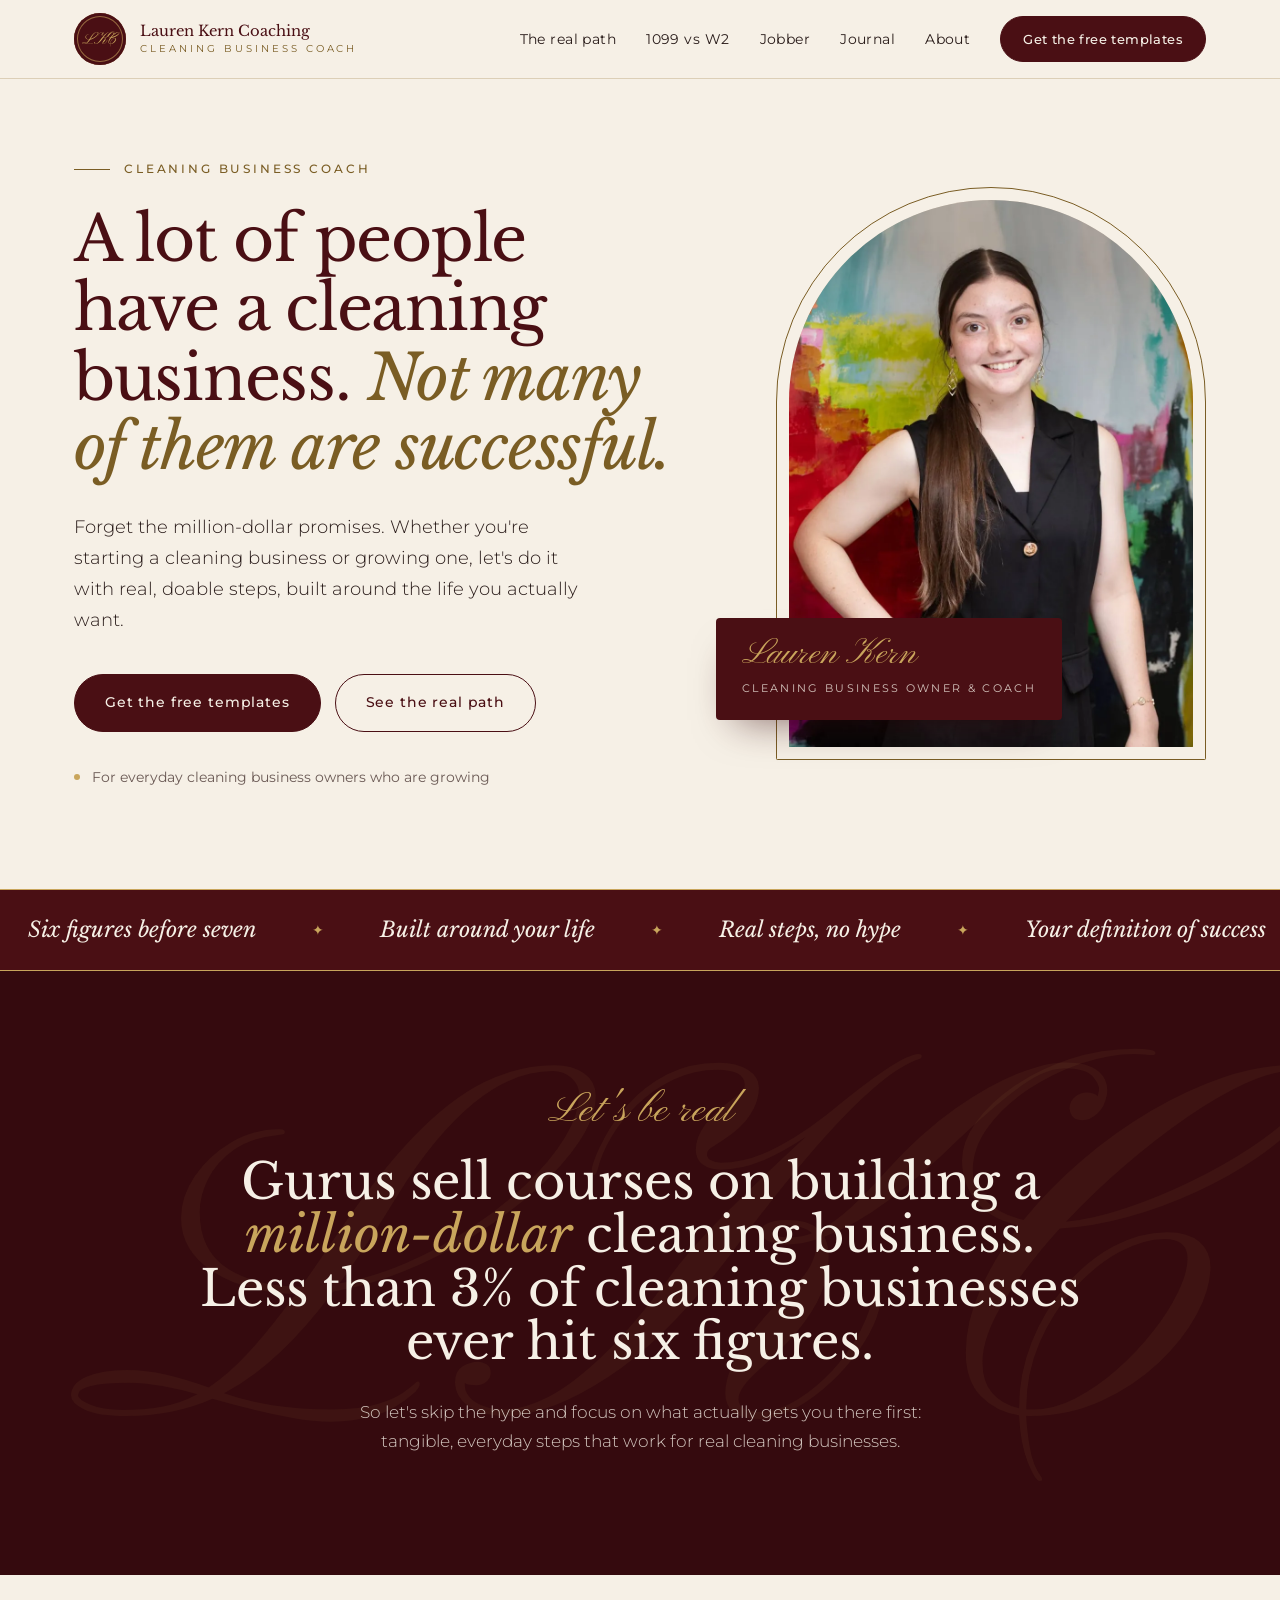
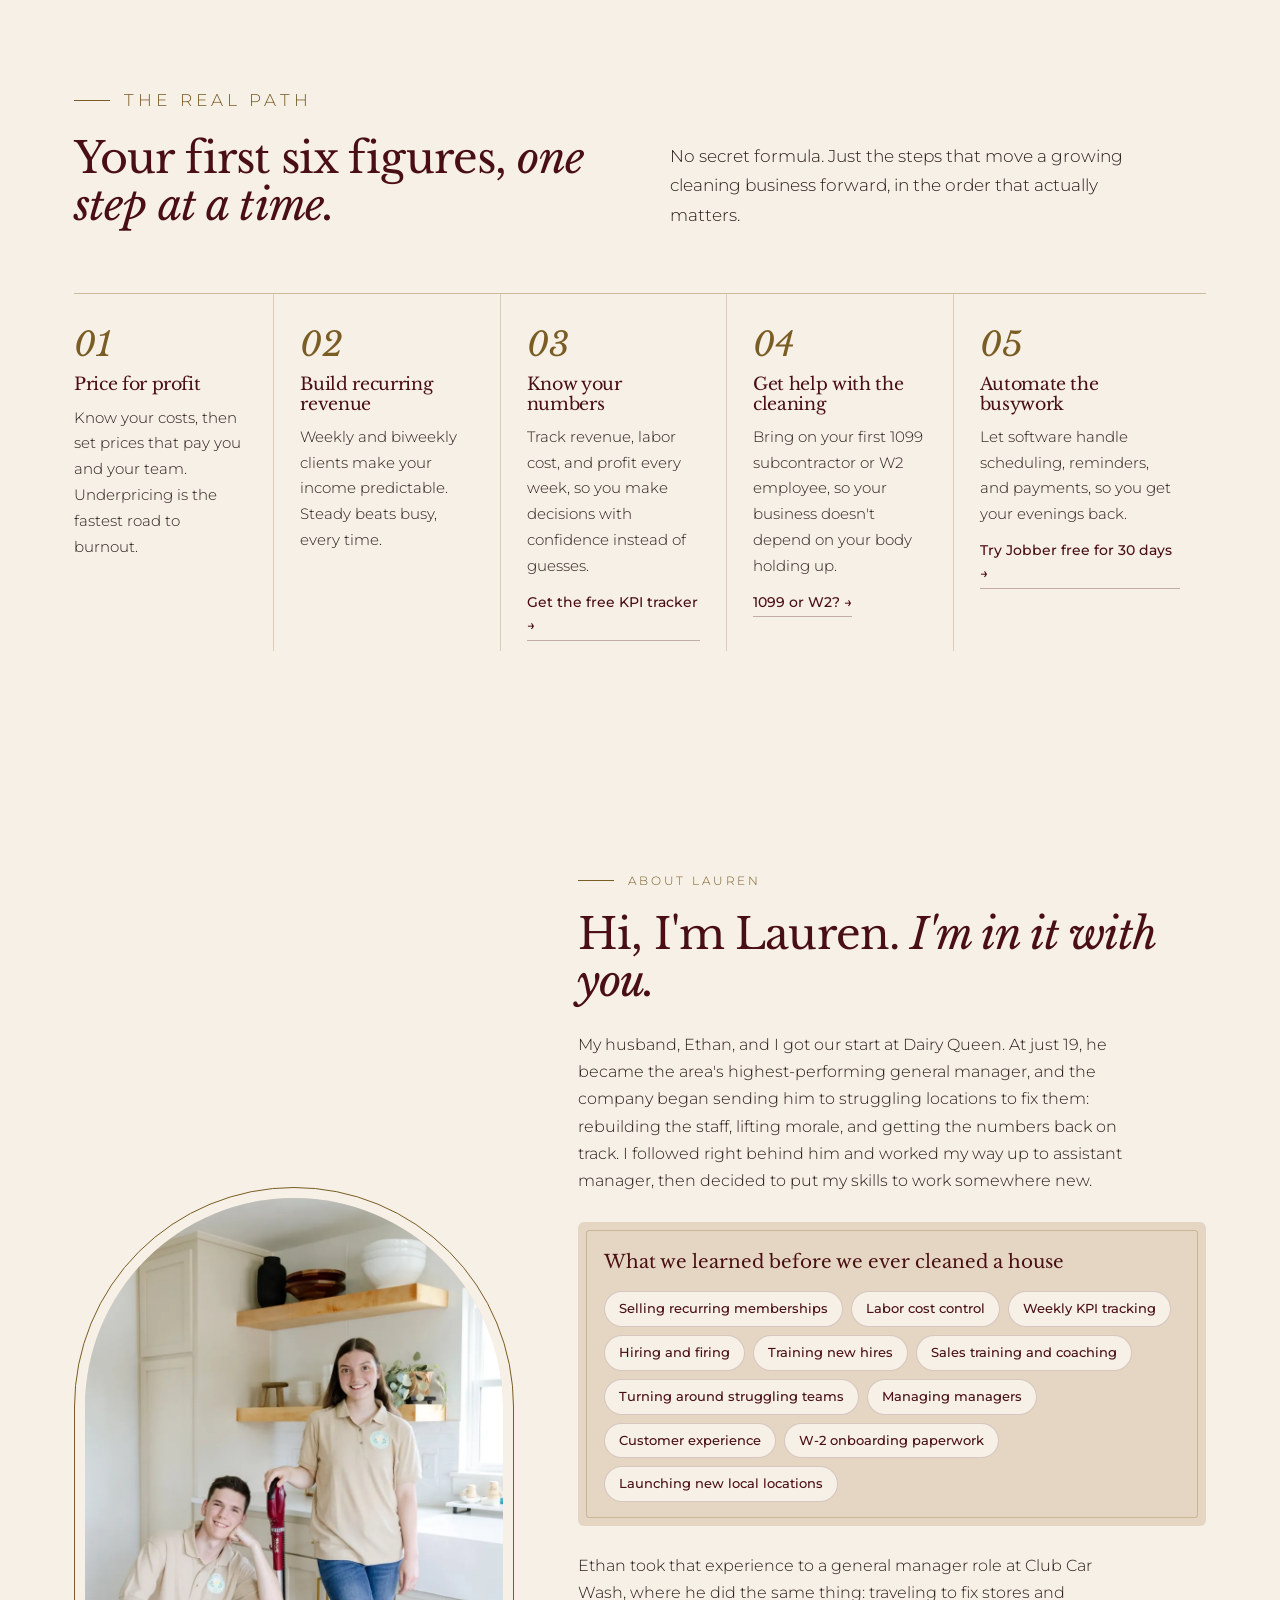
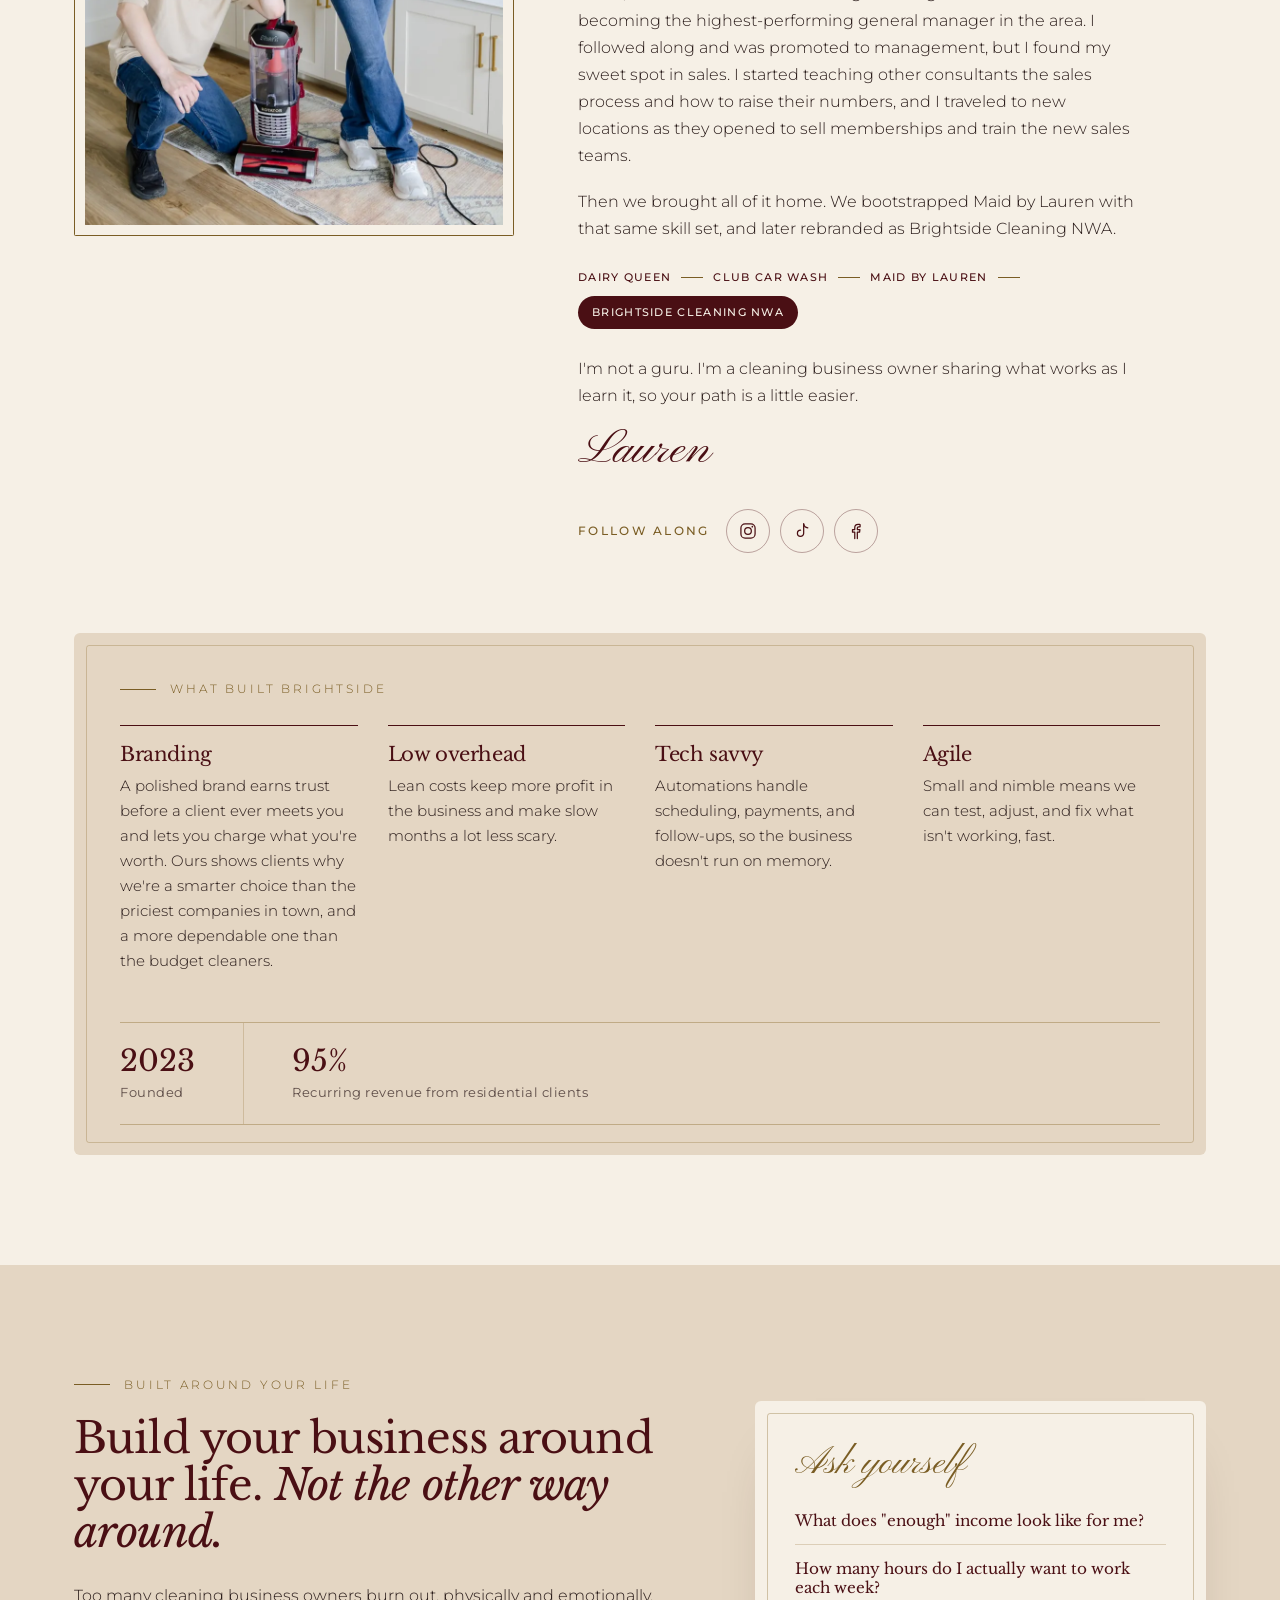
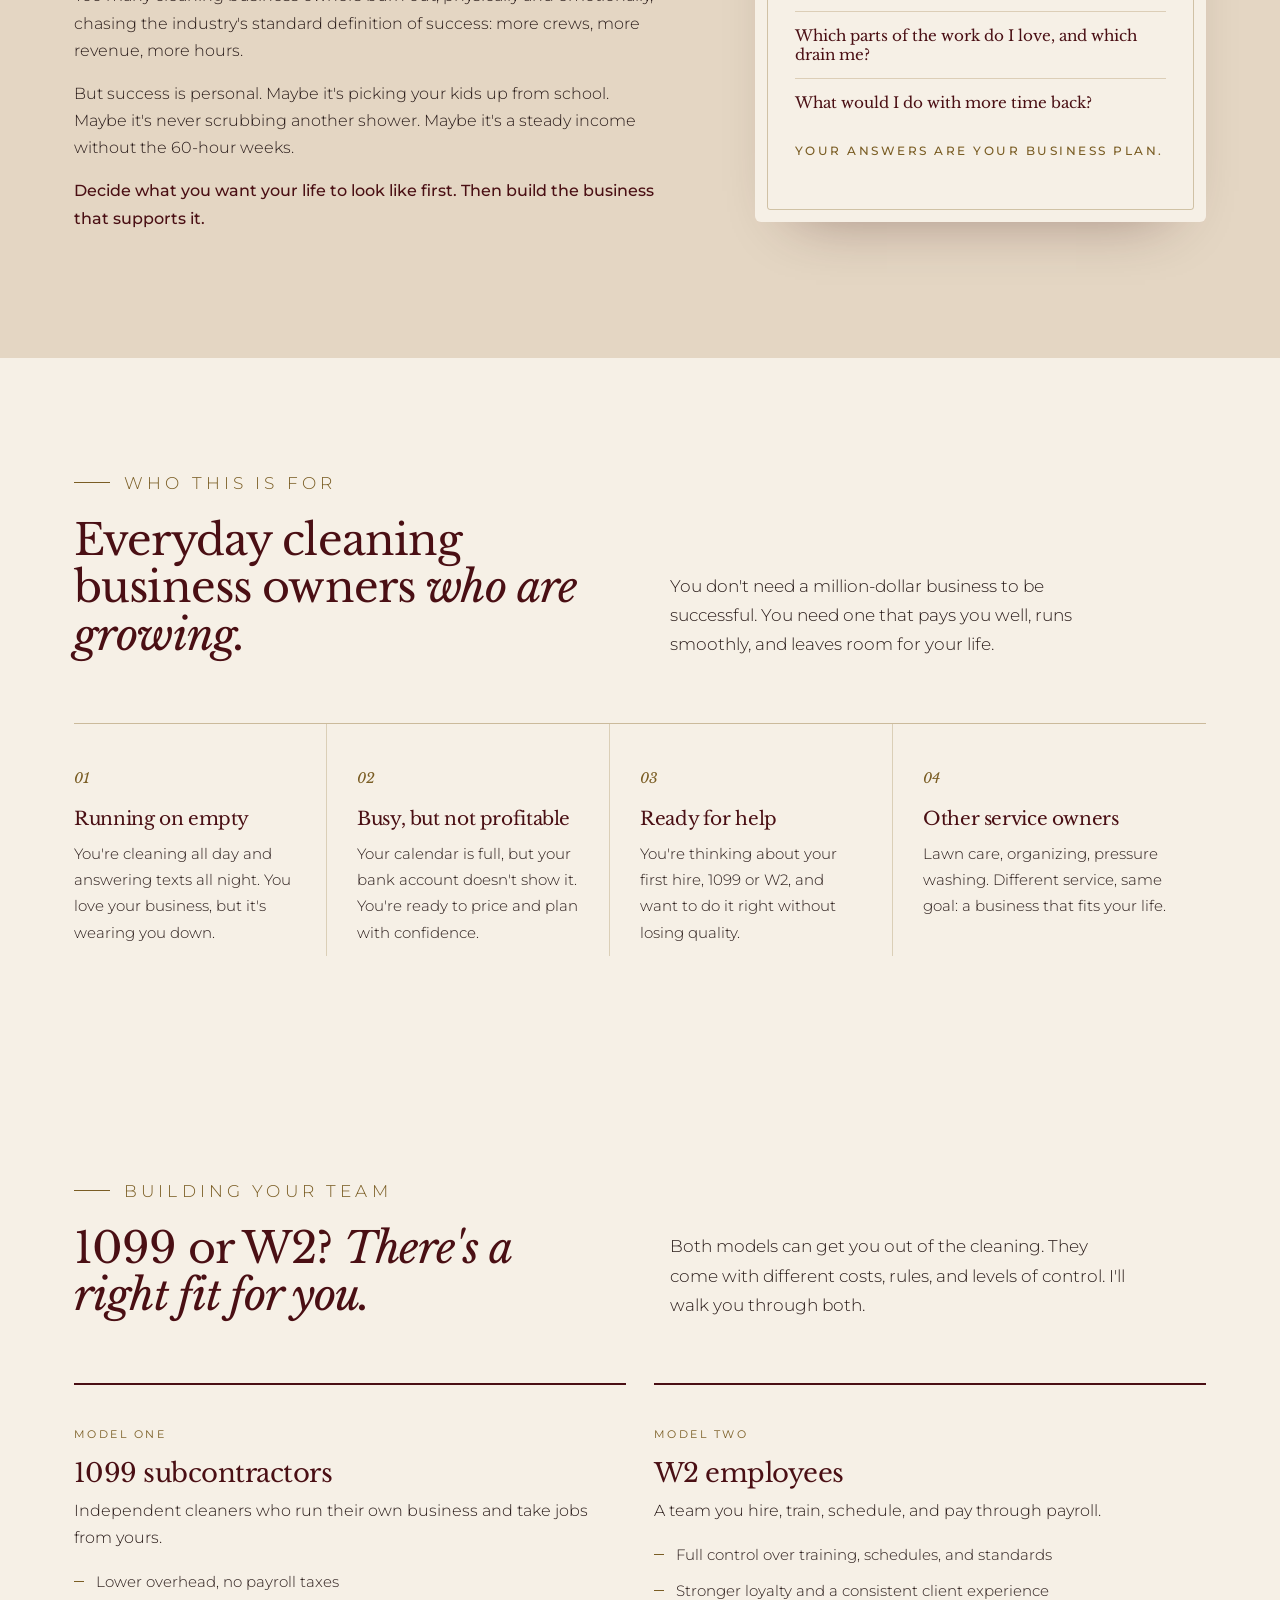
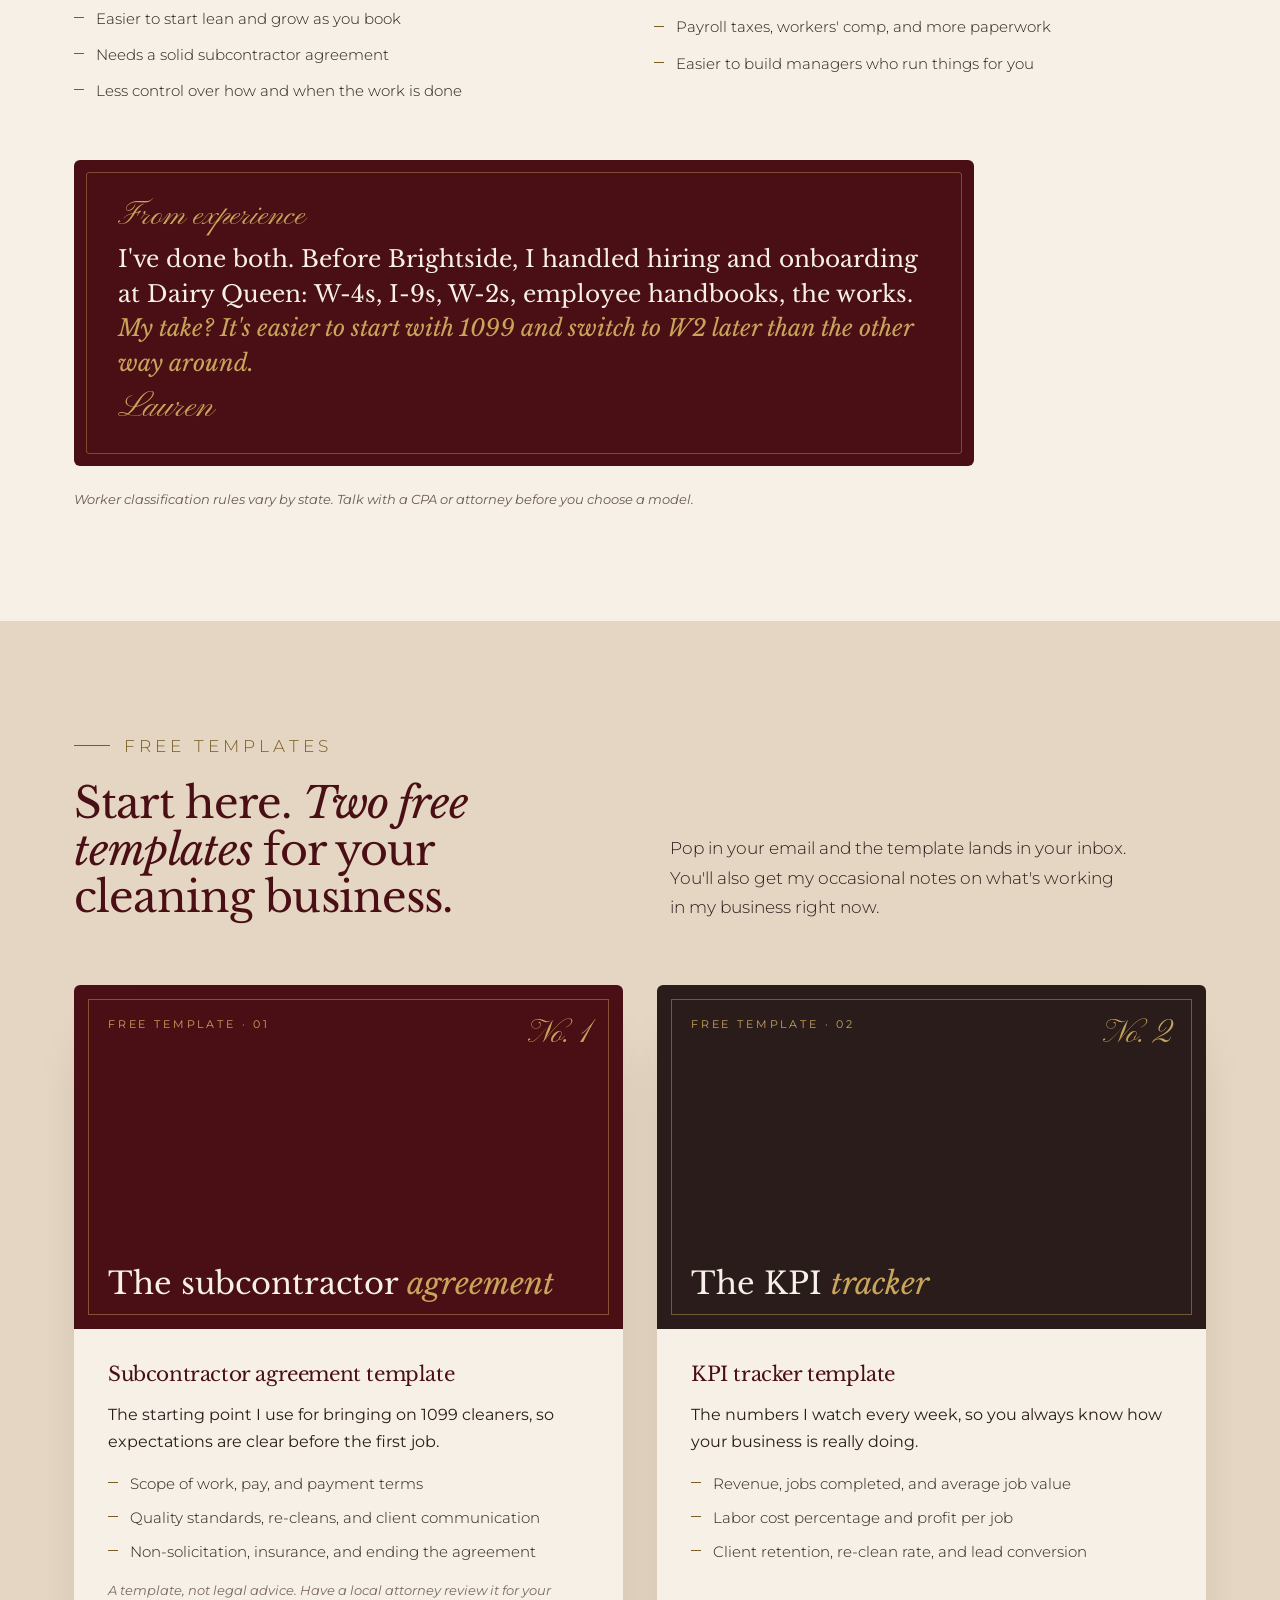
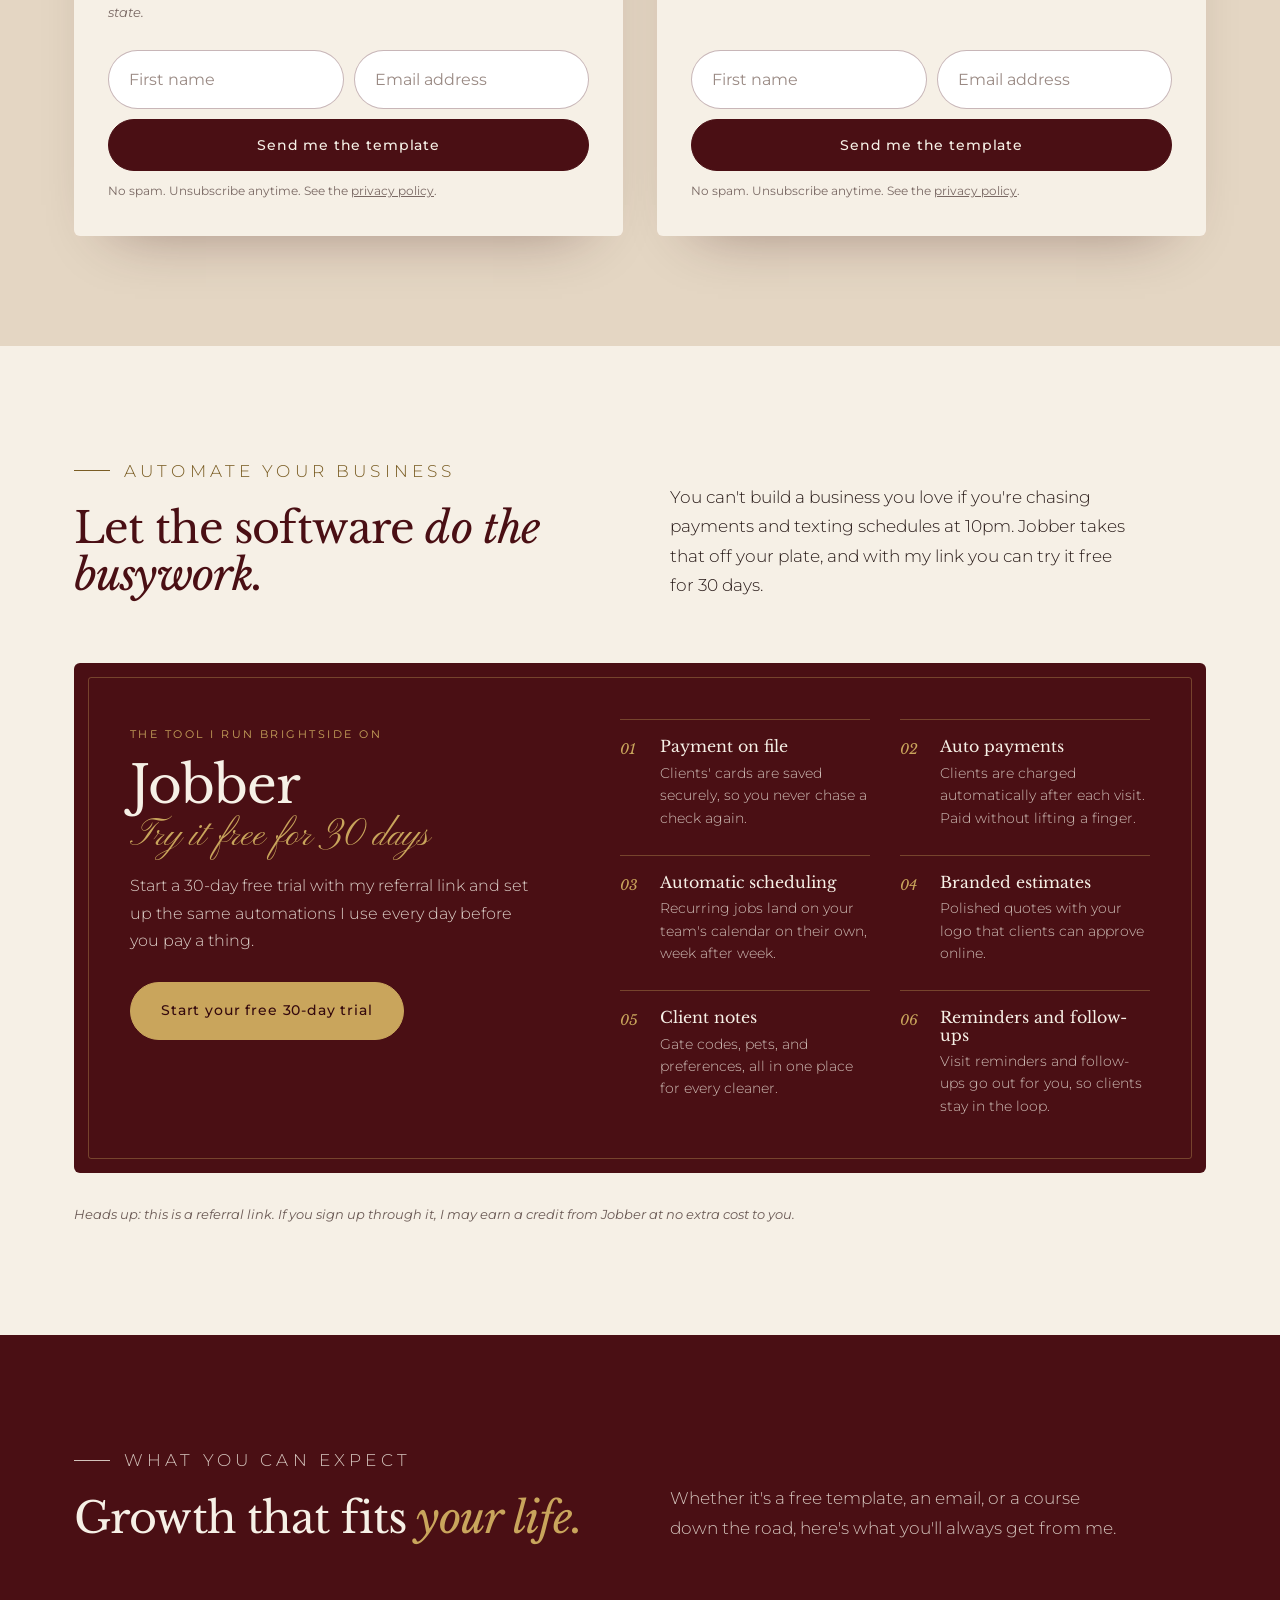
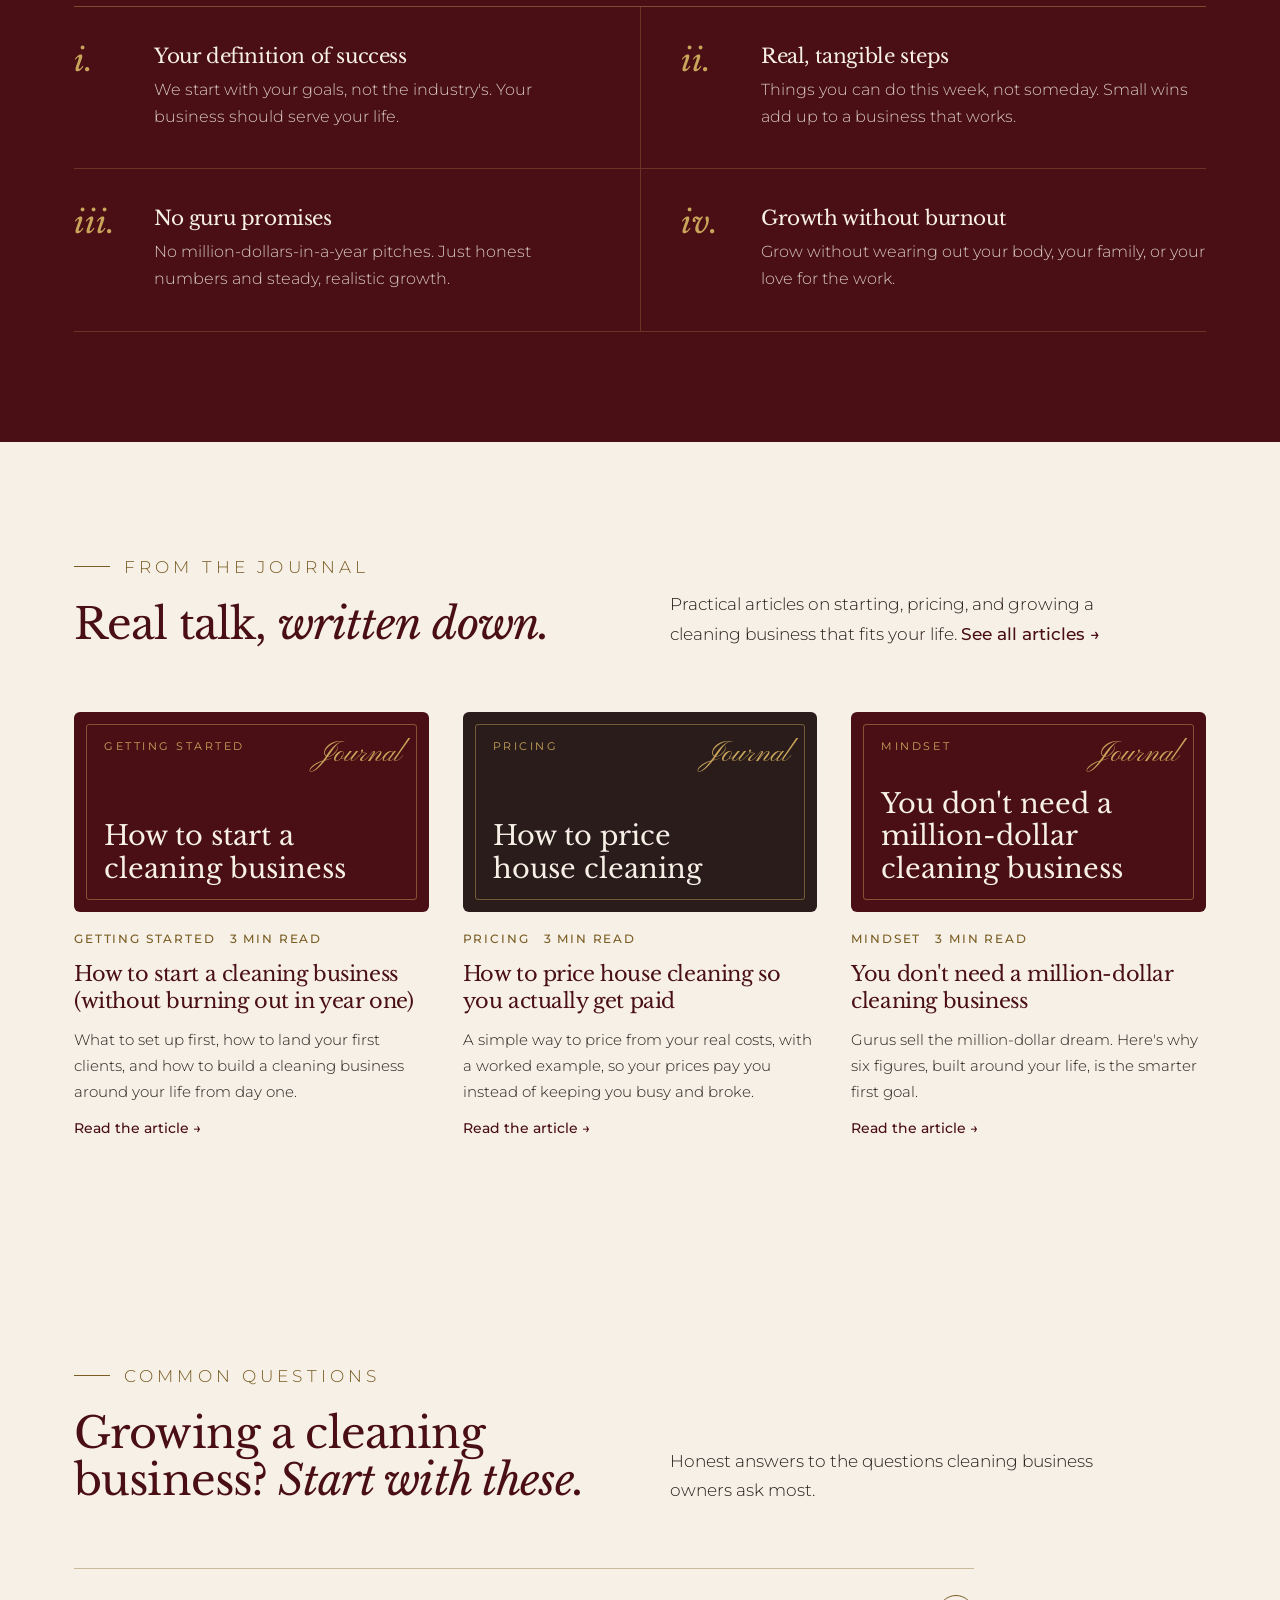
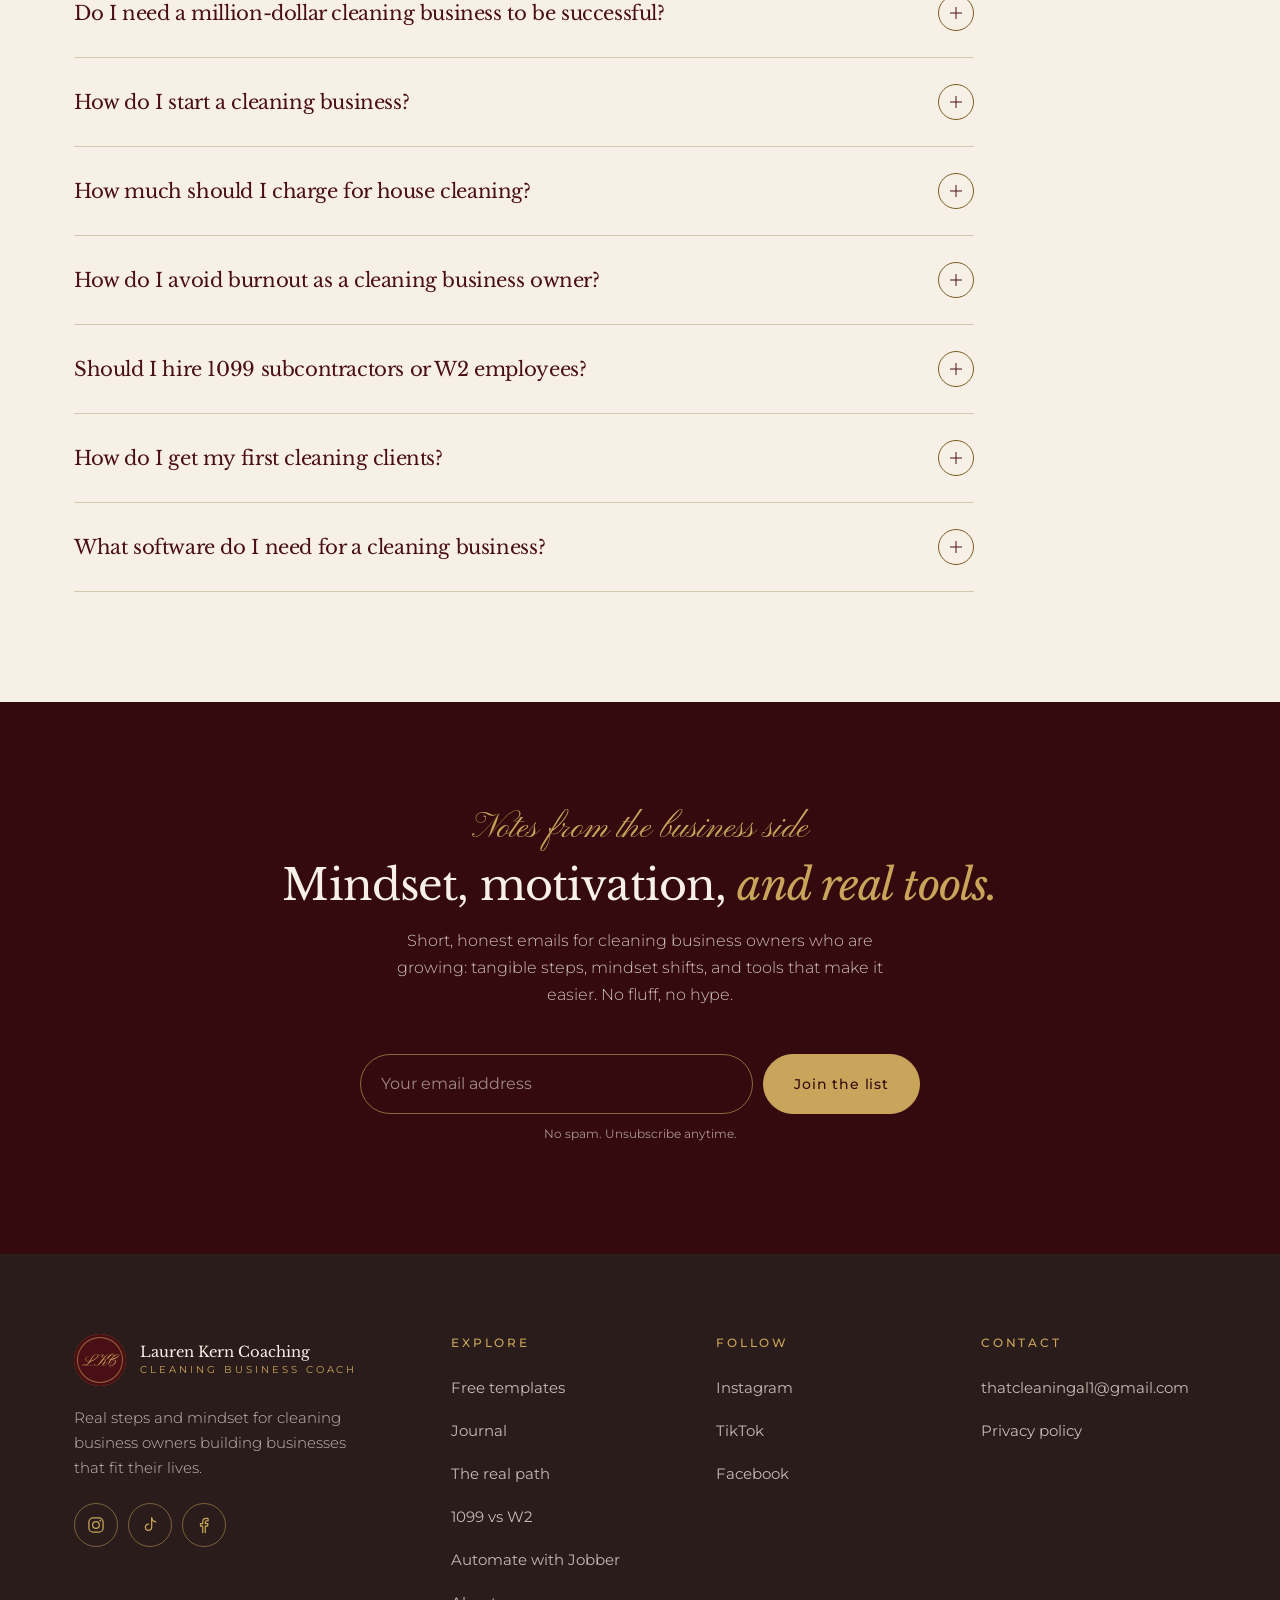
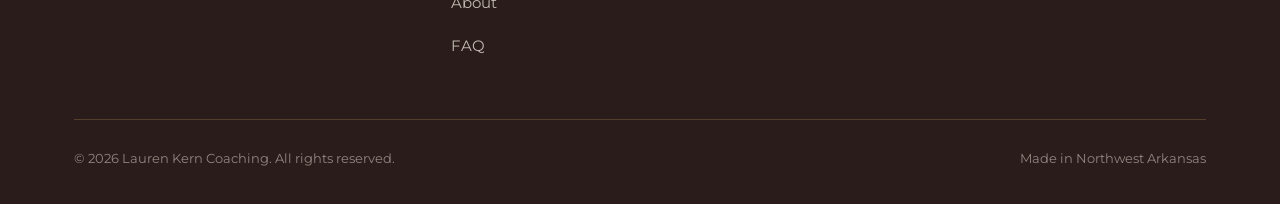
==== commit 419fff6e: "Add files via upload" ====
--- a/index.html
+++ b/index.html
@@ -1 +1 @@
-<!doctype html><html lang=en><head><meta charset=utf-8><meta content="width=device-width,initial-scale=1" name=viewport><title>Start and grow a cleaning business | Lauren Kern Coaching</title><meta content="How to start and grow a cleaning business to six figures, built around your life instead of burnout. Real steps, free templates, and honest coaching." name=description><link href=https://laurenkerncoaching.com/ rel=canonical><meta content="index, follow, max-image-preview:large" name=robots><meta content="Lauren Kern" name=author><meta content=#4A0F14 name=theme-color><meta content="telephone=no" name=format-detection><meta content=website property=og:type><meta content="Lauren Kern Coaching" property=og:site_name><meta content="Grow a cleaning business that fits your life" property=og:title><meta content="Skip the million-dollar hype. Real steps, mindset, and free templates for everyday cleaning business owners who are growing." property=og:description><meta content=https://laurenkerncoaching.com/ property=og:url><meta content=https://laurenkerncoaching.com/images/og-image.jpg property=og:image><meta content=1200 property=og:image:width><meta content=630 property=og:image:height><meta content="Lauren Kern Coaching: a lot of people have a cleaning business. Not many of them are successful." property=og:image:alt><meta content=summary_large_image name=twitter:card><link href=images/favicon.svg rel=icon type=image/svg+xml><link href=images/favicon-32.png rel=icon sizes=32x32 type=image/png><link href=images/apple-touch-icon.png rel=apple-touch-icon><link as=image fetchpriority=high href=images/lauren-portrait.webp rel=preload><link href=https://fonts.googleapis.com rel=preconnect><link crossorigin href=https://fonts.gstatic.com rel=preconnect><link href="https://fonts.googleapis.com/css2?family=Libre+Baskerville:ital,wght@0,400;0,700;1,400&family=Montserrat:wght@300;400;500;600&family=Pinyon+Script&display=swap" as=style rel=preload><link href="https://fonts.googleapis.com/css2?family=Libre+Baskerville:ital,wght@0,400;0,700;1,400&family=Montserrat:wght@300;400;500;600&family=Pinyon+Script&display=swap" onload="this.media='all'" media=print rel=stylesheet><noscript><link href="https://fonts.googleapis.com/css2?family=Libre+Baskerville:ital,wght@0,400;0,700;1,400&family=Montserrat:wght@300;400;500;600&family=Pinyon+Script&display=swap" rel=stylesheet></noscript><script>document.documentElement.classList.add('js')</script><script type=application/ld+json>{"@context": "https://schema.org", "@type": "WebSite", "name": "Lauren Kern Coaching", "url": "https://laurenkerncoaching.com/"}</script><script type=application/ld+json>{"@context": "https://schema.org", "@type": "Person", "name": "Lauren Kern", "url": "https://laurenkerncoaching.com/", "jobTitle": "Cleaning business coach", "image": "https://laurenkerncoaching.com/images/lauren-portrait.webp", "worksFor": {"@type": "Organization", "name": "Lauren Kern Coaching"}, "sameAs": ["https://www.instagram.com/thatcleaningal1", "https://www.tiktok.com/@thatcleaningal1", "https://www.facebook.com/thatcleaningal1/"]}</script><script type=application/ld+json>{"@context": "https://schema.org", "@type": "ProfessionalService", "name": "Lauren Kern Coaching", "url": "https://laurenkerncoaching.com/", "image": "https://laurenkerncoaching.com/images/og-image.jpg", "description": "Coaching, mindset, and free templates for everyday cleaning business owners growing to six figures without burnout.", "founder": {"@type": "Person", "name": "Lauren Kern"}, "areaServed": "United States", "address": {"@type": "PostalAddress", "addressRegion": "AR", "addressCountry": "US"}, "sameAs": ["https://www.instagram.com/thatcleaningal1", "https://www.tiktok.com/@thatcleaningal1", "https://www.facebook.com/thatcleaningal1/"]}</script><script type=application/ld+json>{"@context": "https://schema.org", "@type": "HouseCleaningService", "name": "Brightside Cleaning NWA", "alternateName": "Maid by Lauren", "foundingDate": "2023", "areaServed": "Northwest Arkansas", "address": {"@type": "PostalAddress", "addressRegion": "AR", "addressCountry": "US"}, "founder": {"@type": "Person", "name": "Lauren Kern"}}</script><script type=application/ld+json>{"@context": "https://schema.org", "@type": "FAQPage", "mainEntity": [{"@type": "Question", "name": "Do I need a million-dollar cleaning business to be successful?", "acceptedAnswer": {"@type": "Answer", "text": "No. Most cleaning businesses never reach six figures, so a million isn't the right first goal for most owners. Focus on pricing for profit, building recurring clients, and knowing your numbers. A business that pays you well and fits your life is a successful business."}}, {"@type": "Question", "name": "How do I start a cleaning business?", "acceptedAnswer": {"@type": "Answer", "text": "Start small and legal: pick a business name, register it with your state, get general liability insurance, and set your prices before you book anyone. Then land your first few clients through friends, neighbors, and local Facebook groups. Focus on recurring clients from day one, because steady repeat work is what makes a cleaning business stable."}}, {"@type": "Question", "name": "How much should I charge for house cleaning?", "acceptedAnswer": {"@type": "Answer", "text": "Price from your costs, not from what the cheapest company in town charges. Add up labor, supplies, insurance, software, and the profit you want, then work back to a price per visit. My free KPI tracker helps you see your labor cost and profit per job so you know your prices are working."}}, {"@type": "Question", "name": "How do I avoid burnout as a cleaning business owner?", "acceptedAnswer": {"@type": "Answer", "text": "Decide what you want your life to look like first, then build around it. Price so you don't have to overwork, get help with the physical cleaning sooner than you think, and automate the admin so your evenings are yours. Burnout usually comes from chasing someone else's definition of success."}}, {"@type": "Question", "name": "Should I hire 1099 subcontractors or W2 employees?", "acceptedAnswer": {"@type": "Answer", "text": "Both can work. 1099 subcontractors usually mean lower overhead and an easier start, but less control over how the work is done. W2 employees give you full control over training and standards, with payroll taxes and more paperwork. Classification rules vary by state, so check with a CPA or attorney before you decide."}}, {"@type": "Question", "name": "How do I get my first cleaning clients?", "acceptedAnswer": {"@type": "Answer", "text": "Start with people who already know you, then ask every happy client for a referral and a review. Local Facebook groups, Nextdoor, and a Google Business Profile bring in steady leads. Recurring clients are worth far more than one-time cleans, so offer weekly and biweekly service first."}}, {"@type": "Question", "name": "What software do I need for a cleaning business?", "acceptedAnswer": {"@type": "Answer", "text": "You need one place to quote, schedule, invoice, and get paid. I run my business on Jobber. It saves client payment info, sends branded estimates, schedules recurring jobs, and runs auto payments. You can try it free for 30 days with my referral link."}}]}</script><link href=assets/styles.css rel=stylesheet></head><body><a class=skip href=#top>Skip to content</a><header><div class="wrap nav" id=nav><a class=brand href=#top> <span aria-hidden=true class=mono>LKC</span> <span class=wordmark>Lauren Kern Coaching<small>Cleaning business coach</small></span> </a><button aria-label="Open menu" aria-controls=menu aria-expanded=false class=menu-toggle><span></span><span></span><span></span></button><nav aria-label=Main><ul class=links id=menu><li><a href=#roadmap>The real path</a></li><li><a href=#models>1099 vs W2</a></li><li><a href=#tools>Jobber</a></li><li><a href=journal/index.html>Journal</a></li><li><a href=#about>About</a></li><li><a class=btn href=#guides>Get the free templates</a></li></ul></nav></div></header><main id=top><section class=hero><div class="wrap hero-grid"><div class=reveal><p class=eyebrow>Cleaning business coach</p><h1>A lot of people have a cleaning business. <em>Not many of them are successful.</em></h1><p class=lede>Forget the million-dollar promises. Whether you're starting a cleaning business or growing one, let's do it with real, doable steps, built around the life you actually want.</p><div class=hero-ctas><a class=btn href=#guides>Get the free templates</a><a class="btn btn-ghost" href=#roadmap>See the real path</a></div><p class=hero-note>For everyday cleaning business owners who are growing</p></div><div class="hero-art reveal"><div class=arch><div class=photo><img alt="Lauren Kern, cleaning business coach and founder of Brightside Cleaning NWA" decoding=async fetchpriority=high height=1200 src=images/lauren-portrait.webp width=900></div></div><div class=hero-sig><span class=script>Lauren Kern</span><small>Cleaning business owner & coach</small></div></div></div></section><div aria-hidden=true class=band><div class=track><span>Six figures before seven</span><span>Built around your life</span><span>Real steps, no hype</span><span>Your definition of success</span><span>Six figures before seven</span><span>Built around your life</span><span>Real steps, no hype</span><span>Your definition of success</span><span>Six figures before seven</span><span>Built around your life</span><span>Real steps, no hype</span><span>Your definition of success</span><span>Six figures before seven</span><span>Built around your life</span><span>Real steps, no hype</span><span>Your definition of success</span></div></div><section class="quote dark"><div class="wrap reveal"><p class=script>Let's be real</p><blockquote>Gurus sell courses on building a <em>million-dollar</em> cleaning business. Most cleaning businesses never hit six figures.</blockquote><p class=quote-sub>So let's skip the hype and focus on what actually gets you there first: tangible, everyday steps that work for real cleaning businesses.</p></div></section><section class=roadmap id=roadmap><div class=wrap><div class="head reveal"><div><p class=eyebrow>The real path</p><h2>Your first six figures, <em>one step at a time.</em></h2></div><p>No secret formula. Just the steps that move a growing cleaning business forward, in the order that actually matters.</p></div><ol class=steps><li class="step reveal"><span class=n>01</span><div><h3>Price for profit</h3><p>Know your costs, then set prices that pay you and your team. Underpricing is the fastest road to burnout.</p></div></li><li class="step reveal"><span class=n>02</span><div><h3>Build recurring revenue</h3><p>Weekly and biweekly clients make your income predictable. Steady beats busy, every time.</p></div></li><li class="step reveal"><span class=n>03</span><div><h3>Know your numbers</h3><p>Track revenue, labor cost, and profit every week, so you make decisions with confidence instead of guesses.</p><a class=more href=#guides>Get the free KPI tracker <span aria-hidden=true>→</span></a></div></li><li class="step reveal"><span class=n>04</span><div><h3>Get help with the cleaning</h3><p>Bring on your first 1099 subcontractor or W2 employee, so your business doesn't depend on your body holding up.</p><a class=more href=#models>1099 or W2? <span aria-hidden=true>→</span></a></div></li><li class="step reveal"><span class=n>05</span><div><h3>Automate the busywork</h3><p>Let software handle scheduling, reminders, and payments, so you get your evenings back.</p><a class=more href=#tools>Try Jobber free for 30 days <span aria-hidden=true>→</span></a></div></li></ol></div></section><section class=life id=life><div class="wrap life-grid"><div class=reveal><p class=eyebrow>Built around your life</p><h2>Build your business around your life. <em>Not the other way around.</em></h2><p>Too many cleaning business owners burn out, physically and emotionally, chasing the industry's standard definition of success: more crews, more revenue, more hours.</p><p>But success is personal. Maybe it's picking your kids up from school. Maybe it's never scrubbing another shower. Maybe it's a steady income without the 60-hour weeks.</p><p><strong>Decide what you want your life to look like first. Then build the business that supports it.</strong></p></div><aside class="life-card reveal"><p class=script>Ask yourself</p><ul><li>What does "enough" income look like for me?</li><li>How many hours do I actually want to work each week?</li><li>Which parts of the work do I love, and which drain me?</li><li>What would I do with more time back?</li></ul><p class=life-foot>Your answers are your business plan.</p></aside></div></section><section id=who><div class=wrap><div class="head reveal"><div><p class=eyebrow>Who this is for</p><h2>Everyday cleaning business owners <em>who are growing.</em></h2></div><p>You don't need a million-dollar business to be successful. You need one that pays you well, runs smoothly, and leaves room for your life.</p></div><div class=who-grid><article class="who-card reveal"><span class=num>01</span><h3>Running on empty</h3><p>You're cleaning all day and answering texts all night. You love your business, but it's wearing you down.</p></article><article class="who-card reveal"><span class=num>02</span><h3>Busy, but not profitable</h3><p>Your calendar is full, but your bank account doesn't show it. You're ready to price and plan with confidence.</p></article><article class="who-card reveal"><span class=num>03</span><h3>Ready for help</h3><p>You're thinking about your first hire, 1099 or W2, and want to do it right without losing quality.</p></article><article class="who-card reveal"><span class=num>04</span><h3>Other service owners</h3><p>Lawn care, organizing, pressure washing. Different service, same goal: a business that fits your life.</p></article></div></div></section><section class=models id=models><div class=wrap><div class="head reveal"><div><p class=eyebrow>Building your team</p><h2>1099 or W2? <em>There's a right fit for you.</em></h2></div><p>Both models can get you out of the cleaning. They come with different costs, rules, and levels of control. I'll walk you through both.</p></div><div class=model-grid><article class="model reveal"><span class=kind>Model one</span><h3>1099 subcontractors</h3><p>Independent cleaners who run their own business and take jobs from yours.</p><ul><li>Lower overhead, no payroll taxes</li><li>Easier to start lean and grow as you book</li><li>Needs a solid subcontractor agreement</li><li>Less control over how and when the work is done</li></ul></article><article class="model reveal"><span class=kind>Model two</span><h3>W2 employees</h3><p>A team you hire, train, schedule, and pay through payroll.</p><ul><li>Full control over training, schedules, and standards</li><li>Stronger loyalty and a consistent client experience</li><li>Payroll taxes, workers' comp, and more paperwork</li><li>Easier to build managers who run things for you</li></ul></article></div><p class=disclosure>Worker classification rules vary by state. Talk with a CPA or attorney before you choose a model.</p></div></section><section class=guides id=guides><div class=wrap><div class="head reveal"><div><p class=eyebrow>Free templates</p><h2>Start here. <em>Two free templates</em> for your cleaning business.</h2></div><p>Pop in your email and the template lands in your inbox. You'll also get my occasional notes on what's working in my business right now.</p></div><div class=guide-grid><article class="guide reveal"><div class=guide-cover><span class=tag>Free template · 01</span><span class=vol>No. 1</span><p class=title>The subcontractor <em>agreement</em></p></div><div class=guide-body><h3>Subcontractor agreement template</h3><p>The starting point I use for bringing on 1099 cleaners, so expectations are clear before the first job.</p><ul><li>Scope of work, pay, and payment terms</li><li>Quality standards, re-cleans, and client communication</li><li>Non-solicitation, insurance, and ending the agreement</li></ul><p class=fine>A template, not legal advice. Have a local attorney review it for your state.</p><form action=https://app.kit.com/forms/10130411/subscriptions class=signup data-kit method=post><div class=field-row><input aria-label="First name" placeholder="First name" autocomplete=given-name name=fields[first_name]><input aria-label="Email address" placeholder="Email address" autocomplete=email name=email_address required type=email></div><button class=btn>Send me the template</button><p class=fine>No spam. Unsubscribe anytime. See the <a href=privacy.html>privacy policy</a>.</p><p class=thanks role=status>Almost there! Check your inbox to confirm, and your subcontractor agreement will be on its way.</p></form></div></article><article class="guide reveal"><div class="guide-cover alt"><span class=tag>Free template · 02</span><span class=vol>No. 2</span><p class=title>The KPI <em>tracker</em></p></div><div class=guide-body><h3>KPI tracker template</h3><p>The numbers I watch every week, so you always know how your business is really doing.</p><ul><li>Revenue, jobs completed, and average job value</li><li>Labor cost percentage and profit per job</li><li>Client retention, re-clean rate, and lead conversion</li></ul><form action=https://app.kit.com/forms/10130417/subscriptions class=signup data-kit method=post><div class=field-row><input aria-label="First name" placeholder="First name" autocomplete=given-name name=fields[first_name]><input aria-label="Email address" placeholder="Email address" autocomplete=email name=email_address required type=email></div><button class=btn>Send me the template</button><p class=fine>No spam. Unsubscribe anytime. See the <a href=privacy.html>privacy policy</a>.</p><p class=thanks role=status>Almost there! Check your inbox to confirm, and your KPI tracker will be on its way.</p></form></div></article></div></div></section><section id=tools><div class=wrap><div class="head reveal"><div><p class=eyebrow>Automate your business</p><h2>Let the software <em>do the busywork.</em></h2></div><p>You can't build a business you love if you're chasing payments and texting schedules at 10pm. Jobber takes that off your plate, and with my link you can try it free for 30 days.</p></div><article class="jobber reveal dark"><div class=jobber-intro><span class=kind>The tool I run Brightside on</span><h3>Jobber</h3><p class=script>Try it free for 30 days</p><p>Start a 30-day free trial with my referral link and set up the same automations I use every day before you pay a thing.</p><a href="https://www.getjobber.com/dlp/refer-a-friend/?utm_source=invite&utm_medium=link&utm_campaign=saasquatch&rsCode=LAURENDALTON22&rsShareMedium=UNKNOWN&rsEngagementMedium=UNKNOWN&_saasquatch=[base64]" rel="sponsored noopener" class=btn target=_blank>Start your free 30-day trial</a></div><ul class=jobber-features><li><span>01</span><div><h4>Payment on file</h4><p>Clients' cards are saved securely, so you never chase a check again.</p></div></li><li><span>02</span><div><h4>Auto payments</h4><p>Clients are charged automatically after each visit. Paid without lifting a finger.</p></div></li><li><span>03</span><div><h4>Automatic scheduling</h4><p>Recurring jobs land on your team's calendar on their own, week after week.</p></div></li><li><span>04</span><div><h4>Branded estimates</h4><p>Polished quotes with your logo that clients can approve online.</p></div></li><li><span>05</span><div><h4>Client notes</h4><p>Gate codes, pets, and preferences, all in one place for every cleaner.</p></div></li><li><span>06</span><div><h4>Reminders and follow-ups</h4><p>Visit reminders and follow-ups go out for you, so clients stay in the loop.</p></div></li></ul></article><p class=disclosure>Heads up: this is a referral link. If you sign up through it, I may earn a credit from Jobber at no extra cost to you.</p></div></section><section class="teach dark" id=teach><div class=wrap><div class="head reveal"><div><p class=eyebrow>What you can expect</p><h2>Growth that fits <em>your life.</em></h2></div><p>Whether it's a free template, an email, or a course down the road, here's what you'll always get from me.</p></div><div class=teach-grid><div class="principle reveal"><span class=n>i.</span><div><h3>Your definition of success</h3><p>We start with your goals, not the industry's. Your business should serve your life.</p></div></div><div class="principle reveal"><span class=n>ii.</span><div><h3>Real, tangible steps</h3><p>Things you can do this week, not someday. Small wins add up to a business that works.</p></div></div><div class="principle reveal"><span class=n>iii.</span><div><h3>No guru promises</h3><p>No million-dollars-in-a-year pitches. Just honest numbers and steady, realistic growth.</p></div></div><div class="principle reveal"><span class=n>iv.</span><div><h3>Growth without burnout</h3><p>Grow without wearing out your body, your family, or your love for the work.</p></div></div></div></div></section><section class="about about-compact" id=about><div class=wrap><div class=about-grid><div class="about-photo reveal"><div class=photo><img alt="Lauren Kern, founder of Brightside Cleaning NWA" decoding=async height=800 loading=lazy src=images/lauren-about.webp width=640></div></div><div class=reveal><p class=eyebrow>About Lauren</p><h2>Hi, I'm Lauren. <em>I'm in it with you.</em></h2><p>My husband and I got our start at Dairy Queen. At just 19, he became the area's highest-performing general manager. I followed right behind him and worked my way up to assistant manager, then decided to put my skills to work somewhere new.</p><p>Together we took what we'd learned to Club Car Wash, then poured all of that experience into a business of our own. It started as Maid by Lauren and has grown into Brightside Cleaning NWA.</p><ol aria-label="Lauren's path" class=timeline><li>Dairy Queen</li><li>Club Car Wash</li><li>Maid by Lauren</li><li>Brightside Cleaning NWA</li></ol><p>I'm not a guru. I'm a cleaning business owner sharing what works as I learn it, so your path is a little easier.</p><p class=sign>Lauren</p><div class=about-follow><span>Follow along</span><ul class=social><li><a aria-label="Lauren on Instagram" href=https://www.instagram.com/thatcleaningal1 rel=noopener target=_blank><svg viewbox="0 0 24 24" aria-hidden=true><rect height=17 rx=5 width=17 x=3.5 y=3.5 /><circle cx=12 cy=12 r=4 /><circle class=f cx=17.2 cy=6.8 r=1 /></svg></a></li><li><a aria-label="Lauren on TikTok" href=https://www.tiktok.com/@thatcleaningal1 rel=noopener target=_blank><svg viewbox="0 0 24 24" aria-hidden=true><path d="M14 3.5v11.25a3.75 3.75 0 1 1-3.75-3.75"/><path d="M14 3.5c.45 2.7 2.35 4.45 5 4.65"/></svg></a></li><li><a aria-label="Lauren on Facebook" href=https://www.facebook.com/thatcleaningal1/ rel=noopener target=_blank><svg viewbox="0 0 24 24" aria-hidden=true><path d="M13.6 21v-7.6h2.7l.4-3.1h-3.1V8.4c0-.9.3-1.5 1.6-1.5h1.7V4.2c-.3 0-1.3-.1-2.4-.1-2.4 0-4 1.4-4 4.1v2.1H7.8v3.1h2.7V21"/></svg></a></li></ul></div></div></div><div class="pillars reveal"><p class=eyebrow>What built Brightside</p><div class=pillar-grid><div class=pillar><h3>Branding</h3><p>A polished brand earns trust before a client ever meets you, and lets you charge what you're worth.</p></div><div class=pillar><h3>Low overhead</h3><p>Lean costs keep more profit in the business and make slow months a lot less scary.</p></div><div class=pillar><h3>Tech savvy</h3><p>Automations handle scheduling, payments, and follow-ups, so the business doesn't run on memory.</p></div><div class=pillar><h3>Agile</h3><p>Small and nimble means we can test, adjust, and fix what isn't working, fast.</p></div></div><div class="facts facts-2"><div class=fact><b>2023</b><span>Founded</span></div><div class=fact><b>95%</b><span>Recurring revenue from residential clients</span></div></div></div></div></section><section class=j-home id=journal><div class=wrap><div class="head reveal"><div><p class=eyebrow>From the journal</p><h2>Real talk, <em>written down.</em></h2></div><p>Practical articles on starting, pricing, and growing a cleaning business that fits your life. <a href=journal/index.html>See all articles →</a></p></div><div class="post-grid post-grid-3"><article class="post-card reveal"><a href=journal/how-to-start-a-cleaning-business/index.html> <div class="post-cover oxblood"><span class=tag>Getting started</span><span class=vol>Journal</span><p class=title>How to start a cleaning business</p></div> <div class=post-meta><span>Getting started</span><span>3 min read</span></div> <h3>How to start a cleaning business (without burning out in year one)</h3> <p>What to set up first, how to land your first clients, and how to build a cleaning business around your life from day one.</p> <span class=more>Read the article <span aria-hidden=true>→</span></span> </a></article><article class="post-card reveal"><a href=journal/how-to-price-house-cleaning/index.html> <div class="post-cover espresso"><span class=tag>Pricing</span><span class=vol>Journal</span><p class=title>How to price house cleaning</p></div> <div class=post-meta><span>Pricing</span><span>3 min read</span></div> <h3>How to price house cleaning so you actually get paid</h3> <p>A simple way to price from your real costs, with a worked example, so your prices pay you instead of keeping you busy and broke.</p> <span class=more>Read the article <span aria-hidden=true>→</span></span> </a></article><article class="post-card reveal"><a href=journal/you-dont-need-a-million-dollar-cleaning-business/index.html> <div class="post-cover oxblood"><span class=tag>Mindset</span><span class=vol>Journal</span><p class=title>You don't need a million-dollar cleaning business</p></div> <div class=post-meta><span>Mindset</span><span>3 min read</span></div> <h3>You don't need a million-dollar cleaning business</h3> <p>Gurus sell the million-dollar dream. Here's why six figures, built around your life, is the smarter first goal.</p> <span class=more>Read the article <span aria-hidden=true>→</span></span> </a></article></div></div></section><section class=faq id=faq><div class=wrap><div class="head reveal"><div><p class=eyebrow>Common questions</p><h2>Growing a cleaning business? <em>Start with these.</em></h2></div><p>Honest answers to the questions cleaning business owners ask most.</p></div><div class=faq-list><details class=faq-item><summary><h3>Do I need a million-dollar cleaning business to be successful?</h3><span aria-hidden=true class=plus></span></summary> <p>No. Most cleaning businesses never reach six figures, so a million isn't the right first goal for most owners. Focus on pricing for profit, building recurring clients, and knowing your numbers. A business that pays you well and fits your life is a successful business.</p></details><details class=faq-item><summary><h3>How do I start a cleaning business?</h3><span aria-hidden=true class=plus></span></summary> <p>Start small and legal: pick a business name, register it with your state, get general liability insurance, and set your prices before you book anyone. Then land your first few clients through friends, neighbors, and local Facebook groups. Focus on recurring clients from day one, because steady repeat work is what makes a cleaning business stable.</p></details><details class=faq-item><summary><h3>How much should I charge for house cleaning?</h3><span aria-hidden=true class=plus></span></summary> <p>Price from your costs, not from what the cheapest company in town charges. Add up labor, supplies, insurance, software, and the profit you want, then work back to a price per visit. My free KPI tracker helps you see your labor cost and profit per job so you know your prices are working.</p></details><details class=faq-item><summary><h3>How do I avoid burnout as a cleaning business owner?</h3><span aria-hidden=true class=plus></span></summary> <p>Decide what you want your life to look like first, then build around it. Price so you don't have to overwork, get help with the physical cleaning sooner than you think, and automate the admin so your evenings are yours. Burnout usually comes from chasing someone else's definition of success.</p></details><details class=faq-item><summary><h3>Should I hire 1099 subcontractors or W2 employees?</h3><span aria-hidden=true class=plus></span></summary> <p>Both can work. 1099 subcontractors usually mean lower overhead and an easier start, but less control over how the work is done. W2 employees give you full control over training and standards, with payroll taxes and more paperwork. Classification rules vary by state, so check with a CPA or attorney before you decide.</p></details><details class=faq-item><summary><h3>How do I get my first cleaning clients?</h3><span aria-hidden=true class=plus></span></summary> <p>Start with people who already know you, then ask every happy client for a referral and a review. Local Facebook groups, Nextdoor, and a Google Business Profile bring in steady leads. Recurring clients are worth far more than one-time cleans, so offer weekly and biweekly service first.</p></details><details class=faq-item><summary><h3>What software do I need for a cleaning business?</h3><span aria-hidden=true class=plus></span></summary> <p>You need one place to quote, schedule, invoice, and get paid. I run my business on Jobber. It saves client payment info, sends branded estimates, schedules recurring jobs, and runs auto payments. You can try it free for 30 days with my referral link.</p></details></div></div></section><section class="news dark" id=newsletter><div class="wrap reveal"><p class=script>Notes from the business side</p><h2>Mindset, motivation, <em>and real tools.</em></h2><p class=sub>Short, honest emails for cleaning business owners who are growing: tangible steps, mindset shifts, and tools that make it easier. No fluff, no hype.</p><form action=https://app.kit.com/forms/10130422/subscriptions class=signup data-kit method=post><div class=field-row><input aria-label="Email address" placeholder="Your email address" autocomplete=email name=email_address required type=email><button class=btn>Join the list</button></div><p class=fine>No spam. Unsubscribe anytime.</p><p class=thanks role=status>Almost there! Check your inbox to confirm your subscription.</p></form></div></section></main><footer><div class=wrap><nav aria-label=Footer class=foot-grid><div><a class=brand href=#top><span aria-hidden=true class=mono>LKC</span><span class=wordmark>Lauren Kern Coaching<small>Cleaning business coach</small></span></a><p class=foot-about>Real steps and mindset for cleaning business owners building businesses that fit their lives.</p><ul class="social social-dark"><li><a aria-label="Lauren on Instagram" href=https://www.instagram.com/thatcleaningal1 rel=noopener target=_blank><svg viewbox="0 0 24 24" aria-hidden=true><rect height=17 rx=5 width=17 x=3.5 y=3.5 /><circle cx=12 cy=12 r=4 /><circle class=f cx=17.2 cy=6.8 r=1 /></svg></a></li><li><a aria-label="Lauren on TikTok" href=https://www.tiktok.com/@thatcleaningal1 rel=noopener target=_blank><svg viewbox="0 0 24 24" aria-hidden=true><path d="M14 3.5v11.25a3.75 3.75 0 1 1-3.75-3.75"/><path d="M14 3.5c.45 2.7 2.35 4.45 5 4.65"/></svg></a></li><li><a aria-label="Lauren on Facebook" href=https://www.facebook.com/thatcleaningal1/ rel=noopener target=_blank><svg viewbox="0 0 24 24" aria-hidden=true><path d="M13.6 21v-7.6h2.7l.4-3.1h-3.1V8.4c0-.9.3-1.5 1.6-1.5h1.7V4.2c-.3 0-1.3-.1-2.4-.1-2.4 0-4 1.4-4 4.1v2.1H7.8v3.1h2.7V21"/></svg></a></li></ul></div><div><p class=foot-h>Explore</p><ul><li><a href=#guides>Free templates</a></li><li><a href=journal/index.html>Journal</a></li><li><a href=#roadmap>The real path</a></li><li><a href=#models>1099 vs W2</a></li><li><a href=#tools>Automate with Jobber</a></li><li><a href=#about>About</a></li><li><a href=#faq>FAQ</a></li></ul></div><div><p class=foot-h>Follow</p><ul><li><a href=https://www.instagram.com/thatcleaningal1 rel=noopener target=_blank>Instagram</a></li><li><a href=https://www.tiktok.com/@thatcleaningal1 rel=noopener target=_blank>TikTok</a></li><li><a href=https://www.facebook.com/thatcleaningal1/ rel=noopener target=_blank>Facebook</a></li></ul></div><div><p class=foot-h>Contact</p><ul><li><a href=mailto:hello@laurenkerncoaching.com>hello@laurenkerncoaching.com</a></li><li><a href=privacy.html>Privacy policy</a></li></ul></div></nav><div class=foot-bottom><span>© <span id=yr>2026</span> Lauren Kern Coaching. All rights reserved.</span><span>Made in Northwest Arkansas</span></div></div></footer><script defer src=assets/site.js></script></body></html>+<!doctype html><html lang=en><head><meta charset=utf-8><meta content="width=device-width,initial-scale=1" name=viewport><title>Start and grow a cleaning business | Lauren Kern Coaching</title><meta content="How to start and grow a cleaning business to six figures, built around your life instead of burnout. Real steps, free templates, and honest coaching." name=description><link href=https://laurenkerncoaching.com/ rel=canonical><meta content="index, follow, max-image-preview:large" name=robots><meta content="Lauren Kern" name=author><meta content=#4A0F14 name=theme-color><meta content="telephone=no" name=format-detection><meta content=website property=og:type><meta content="Lauren Kern Coaching" property=og:site_name><meta content="Grow a cleaning business that fits your life" property=og:title><meta content="Skip the million-dollar hype. Real steps, mindset, and free templates for everyday cleaning business owners who are growing." property=og:description><meta content=https://laurenkerncoaching.com/ property=og:url><meta content=https://laurenkerncoaching.com/images/og-image.jpg property=og:image><meta content=1200 property=og:image:width><meta content=630 property=og:image:height><meta content="Lauren Kern Coaching: a lot of people have a cleaning business. Not many of them are successful." property=og:image:alt><meta content=summary_large_image name=twitter:card><link href=images/favicon.svg rel=icon type=image/svg+xml><link href=images/favicon-32.png rel=icon sizes=32x32 type=image/png><link href=images/apple-touch-icon.png rel=apple-touch-icon><link as=image fetchpriority=high href=images/lauren-portrait.webp rel=preload><link href=https://fonts.googleapis.com rel=preconnect><link crossorigin href=https://fonts.gstatic.com rel=preconnect><link href="https://fonts.googleapis.com/css2?family=Libre+Baskerville:ital,wght@0,400;0,700;1,400&family=Montserrat:wght@300;400;500;600&family=Pinyon+Script&display=swap" as=style rel=preload><link href="https://fonts.googleapis.com/css2?family=Libre+Baskerville:ital,wght@0,400;0,700;1,400&family=Montserrat:wght@300;400;500;600&family=Pinyon+Script&display=swap" onload="this.media='all'" media=print rel=stylesheet><noscript><link href="https://fonts.googleapis.com/css2?family=Libre+Baskerville:ital,wght@0,400;0,700;1,400&family=Montserrat:wght@300;400;500;600&family=Pinyon+Script&display=swap" rel=stylesheet></noscript><script>document.documentElement.classList.add('js')</script><script type=application/ld+json>{"@context": "https://schema.org", "@type": "WebSite", "name": "Lauren Kern Coaching", "url": "https://laurenkerncoaching.com/"}</script><script type=application/ld+json>{"@context": "https://schema.org", "@type": "Person", "name": "Lauren Kern", "url": "https://laurenkerncoaching.com/", "jobTitle": "Cleaning business coach", "image": "https://laurenkerncoaching.com/images/lauren-portrait.webp", "worksFor": {"@type": "Organization", "name": "Lauren Kern Coaching"}, "sameAs": ["https://www.instagram.com/thatcleaningal1", "https://www.tiktok.com/@thatcleaningal1", "https://www.facebook.com/thatcleaningal1/"]}</script><script type=application/ld+json>{"@context": "https://schema.org", "@type": "ProfessionalService", "name": "Lauren Kern Coaching", "url": "https://laurenkerncoaching.com/", "image": "https://laurenkerncoaching.com/images/og-image.jpg", "description": "Coaching, mindset, and free templates for everyday cleaning business owners growing to six figures without burnout.", "founder": {"@type": "Person", "name": "Lauren Kern"}, "areaServed": "United States", "address": {"@type": "PostalAddress", "addressRegion": "AR", "addressCountry": "US"}, "sameAs": ["https://www.instagram.com/thatcleaningal1", "https://www.tiktok.com/@thatcleaningal1", "https://www.facebook.com/thatcleaningal1/"]}</script><script type=application/ld+json>{"@context": "https://schema.org", "@type": "HouseCleaningService", "name": "Brightside Cleaning NWA", "alternateName": "Maid by Lauren", "foundingDate": "2023", "areaServed": "Northwest Arkansas", "address": {"@type": "PostalAddress", "addressRegion": "AR", "addressCountry": "US"}, "founder": {"@type": "Person", "name": "Lauren Kern"}}</script><script type=application/ld+json>{"@context": "https://schema.org", "@type": "FAQPage", "mainEntity": [{"@type": "Question", "name": "Do I need a million-dollar cleaning business to be successful?", "acceptedAnswer": {"@type": "Answer", "text": "No. Less than 3% of cleaning businesses ever reach six figures, so a million isn't the right first goal for most owners. Focus on pricing for profit, building recurring clients, and knowing your numbers. A business that pays you well and fits your life is a successful business."}}, {"@type": "Question", "name": "How do I start a cleaning business?", "acceptedAnswer": {"@type": "Answer", "text": "Start small and legal: pick a business name, register it with your state, get general liability insurance, and set your prices before you book anyone. Then land your first few clients through friends, neighbors, and local Facebook groups. Focus on recurring clients from day one, because steady repeat work is what makes a cleaning business stable."}}, {"@type": "Question", "name": "How much should I charge for house cleaning?", "acceptedAnswer": {"@type": "Answer", "text": "Price from your costs, not from what the cheapest company in town charges. Add up labor, supplies, insurance, software, and the profit you want, then work back to a price per visit. My free KPI tracker helps you see your labor cost and profit per job so you know your prices are working."}}, {"@type": "Question", "name": "How do I avoid burnout as a cleaning business owner?", "acceptedAnswer": {"@type": "Answer", "text": "Decide what you want your life to look like first, then build around it. Price so you don't have to overwork, get help with the physical cleaning sooner than you think, and automate the admin so your evenings are yours. Burnout usually comes from chasing someone else's definition of success."}}, {"@type": "Question", "name": "Should I hire 1099 subcontractors or W2 employees?", "acceptedAnswer": {"@type": "Answer", "text": "Both can work. 1099 subcontractors usually mean lower overhead and an easier start, but less control over how the work is done. W2 employees give you full control over training and standards, with payroll taxes and more paperwork. In my experience, it's easier to start with 1099 and switch to W2 later than the other way around. Classification rules vary by state, so check with a CPA or attorney before you decide."}}, {"@type": "Question", "name": "How do I get my first cleaning clients?", "acceptedAnswer": {"@type": "Answer", "text": "Start with people who already know you, then ask every happy client for a referral and a review. Local Facebook groups, Nextdoor, and a Google Business Profile bring in steady leads. Recurring clients are worth far more than one-time cleans, so offer weekly and biweekly service first."}}, {"@type": "Question", "name": "What software do I need for a cleaning business?", "acceptedAnswer": {"@type": "Answer", "text": "You need one place to quote, schedule, invoice, and get paid. I run my business on Jobber. It saves client payment info, sends branded estimates, schedules recurring jobs, and runs auto payments. You can try it free for 30 days with my referral link."}}]}</script><link href=assets/styles.css rel=stylesheet></head><body><a class=skip href=#top>Skip to content</a><header><div class="wrap nav" id=nav><a class=brand href=#top> <span aria-hidden=true class=mono>LKC</span> <span class=wordmark>Lauren Kern Coaching<small>Cleaning business coach</small></span> </a><button aria-label="Open menu" aria-controls=menu aria-expanded=false class=menu-toggle><span></span><span></span><span></span></button><nav aria-label=Main><ul class=links id=menu><li><a href=#roadmap>The real path</a></li><li><a href=#models>1099 vs W2</a></li><li><a href=#tools>Jobber</a></li><li><a href=journal/index.html>Journal</a></li><li><a href=#about>About</a></li><li><a class=btn href=#guides>Get the free templates</a></li></ul></nav></div></header><main id=top><section class=hero><div class="wrap hero-grid"><div class=reveal><p class=eyebrow>Cleaning business coach</p><h1>A lot of people have a cleaning business. <em>Not many of them are successful.</em></h1><p class=lede>Forget the million-dollar promises. Whether you're starting a cleaning business or growing one, let's do it with real, doable steps, built around the life you actually want.</p><div class=hero-ctas><a class=btn href=#guides>Get the free templates</a><a class="btn btn-ghost" href=#roadmap>See the real path</a></div><p class=hero-note>For everyday cleaning business owners who are growing</p></div><div class="hero-art reveal"><div class=arch><div class=photo><img alt="Lauren Kern, cleaning business coach and founder of Brightside Cleaning NWA" decoding=async fetchpriority=high height=1200 src=images/lauren-portrait.webp width=900></div></div><div class=hero-sig><span class=script>Lauren Kern</span><small>Cleaning business owner & coach</small></div></div></div></section><div aria-hidden=true class=band><div class=track><span>Six figures before seven</span><span>Built around your life</span><span>Real steps, no hype</span><span>Your definition of success</span><span>Six figures before seven</span><span>Built around your life</span><span>Real steps, no hype</span><span>Your definition of success</span><span>Six figures before seven</span><span>Built around your life</span><span>Real steps, no hype</span><span>Your definition of success</span><span>Six figures before seven</span><span>Built around your life</span><span>Real steps, no hype</span><span>Your definition of success</span></div></div><section class="quote dark"><div class="wrap reveal"><p class=script>Let's be real</p><blockquote>Gurus sell courses on building a <em>million-dollar</em> cleaning business. Less than 3% of cleaning businesses ever hit six figures.</blockquote><p class=quote-sub>So let's skip the hype and focus on what actually gets you there first: tangible, everyday steps that work for real cleaning businesses.</p></div></section><section class=roadmap id=roadmap><div class=wrap><div class="head reveal"><div><p class=eyebrow>The real path</p><h2>Your first six figures, <em>one step at a time.</em></h2></div><p>No secret formula. Just the steps that move a growing cleaning business forward, in the order that actually matters.</p></div><ol class=steps><li class="step reveal"><span class=n>01</span><div><h3>Price for profit</h3><p>Know your costs, then set prices that pay you and your team. Underpricing is the fastest road to burnout.</p></div></li><li class="step reveal"><span class=n>02</span><div><h3>Build recurring revenue</h3><p>Weekly and biweekly clients make your income predictable. Steady beats busy, every time.</p></div></li><li class="step reveal"><span class=n>03</span><div><h3>Know your numbers</h3><p>Track revenue, labor cost, and profit every week, so you make decisions with confidence instead of guesses.</p><a class=more href=#guides>Get the free KPI tracker <span aria-hidden=true>→</span></a></div></li><li class="step reveal"><span class=n>04</span><div><h3>Get help with the cleaning</h3><p>Bring on your first 1099 subcontractor or W2 employee, so your business doesn't depend on your body holding up.</p><a class=more href=#models>1099 or W2? <span aria-hidden=true>→</span></a></div></li><li class="step reveal"><span class=n>05</span><div><h3>Automate the busywork</h3><p>Let software handle scheduling, reminders, and payments, so you get your evenings back.</p><a class=more href=#tools>Try Jobber free for 30 days <span aria-hidden=true>→</span></a></div></li></ol></div></section><section class="about about-compact" id=about><div class=wrap><div class=about-grid><div class="about-photo reveal"><div class=photo><img alt="Lauren Kern and her husband, Ethan, in their Brightside Cleaning NWA uniforms" decoding=async height=1320 loading=lazy src=images/lauren-team.webp width=880></div></div><div class=reveal><p class=eyebrow>About Lauren</p><h2>Hi, I'm Lauren. <em>I'm in it with you.</em></h2><p>My husband, Ethan, and I got our start at Dairy Queen. At just 19, he became the area's highest-performing general manager, and the company began sending him to struggling locations to fix them: rebuilding the staff, lifting morale, and getting the numbers back on track. I followed right behind him and worked my way up to assistant manager, then decided to put my skills to work somewhere new.</p><div class=learned><p class=learned-h>What we learned before we ever cleaned a house</p><ul><li>Selling recurring memberships</li><li>Labor cost control</li><li>Weekly KPI tracking</li><li>Hiring and firing</li><li>Training new hires</li><li>Sales training and coaching</li><li>Turning around struggling teams</li><li>Managing managers</li><li>Customer experience</li><li>W-2 onboarding paperwork</li><li>Launching new local locations</li></ul></div><p>Ethan took that experience to a general manager role at Club Car Wash, where he did the same thing: traveling to fix stores and becoming the highest-performing general manager in the area. I followed along and was promoted to management, but I found my sweet spot in sales. I started teaching other consultants the sales process and how to raise their numbers, and I traveled to new locations as they opened to sell memberships and train the new sales teams.</p><p>Then we brought all of it home. We bootstrapped Maid by Lauren with that same skill set, and later rebranded as Brightside Cleaning NWA.</p><ol aria-label="Lauren's path" class=timeline><li>Dairy Queen</li><li>Club Car Wash</li><li>Maid by Lauren</li><li>Brightside Cleaning NWA</li></ol><p>I'm not a guru. I'm a cleaning business owner sharing what works as I learn it, so your path is a little easier.</p><p class=sign>Lauren</p><div class=about-follow><span>Follow along</span><ul class=social><li><a aria-label="Lauren on Instagram" href=https://www.instagram.com/thatcleaningal1 rel=noopener target=_blank><svg viewbox="0 0 24 24" aria-hidden=true><rect height=17 rx=5 width=17 x=3.5 y=3.5 /><circle cx=12 cy=12 r=4 /><circle class=f cx=17.2 cy=6.8 r=1 /></svg></a></li><li><a aria-label="Lauren on TikTok" href=https://www.tiktok.com/@thatcleaningal1 rel=noopener target=_blank><svg viewbox="0 0 24 24" aria-hidden=true><path d="M14 3.5v11.25a3.75 3.75 0 1 1-3.75-3.75"/><path d="M14 3.5c.45 2.7 2.35 4.45 5 4.65"/></svg></a></li><li><a aria-label="Lauren on Facebook" href=https://www.facebook.com/thatcleaningal1/ rel=noopener target=_blank><svg viewbox="0 0 24 24" aria-hidden=true><path d="M13.6 21v-7.6h2.7l.4-3.1h-3.1V8.4c0-.9.3-1.5 1.6-1.5h1.7V4.2c-.3 0-1.3-.1-2.4-.1-2.4 0-4 1.4-4 4.1v2.1H7.8v3.1h2.7V21"/></svg></a></li></ul></div></div></div><div class="pillars reveal"><p class=eyebrow>What built Brightside</p><div class=pillar-grid><div class=pillar><h3>Branding</h3><p>A polished brand earns trust before a client ever meets you and lets you charge what you're worth. Ours shows clients why we're a smarter choice than the priciest companies in town, and a more dependable one than the budget cleaners.</p></div><div class=pillar><h3>Low overhead</h3><p>Lean costs keep more profit in the business and make slow months a lot less scary.</p></div><div class=pillar><h3>Tech savvy</h3><p>Automations handle scheduling, payments, and follow-ups, so the business doesn't run on memory.</p></div><div class=pillar><h3>Agile</h3><p>Small and nimble means we can test, adjust, and fix what isn't working, fast.</p></div></div><div class="facts facts-2"><div class=fact><b>2023</b><span>Founded</span></div><div class=fact><b>95%</b><span>Recurring revenue from residential clients</span></div></div></div></div></section><section class=life id=life><div class="wrap life-grid"><div class=reveal><p class=eyebrow>Built around your life</p><h2>Build your business around your life. <em>Not the other way around.</em></h2><p>Too many cleaning business owners burn out, physically and emotionally, chasing the industry's standard definition of success: more crews, more revenue, more hours.</p><p>But success is personal. Maybe it's picking your kids up from school. Maybe it's never scrubbing another shower. Maybe it's a steady income without the 60-hour weeks.</p><p><strong>Decide what you want your life to look like first. Then build the business that supports it.</strong></p></div><aside class="life-card reveal"><p class=script>Ask yourself</p><ul><li>What does "enough" income look like for me?</li><li>How many hours do I actually want to work each week?</li><li>Which parts of the work do I love, and which drain me?</li><li>What would I do with more time back?</li></ul><p class=life-foot>Your answers are your business plan.</p></aside></div></section><section id=who><div class=wrap><div class="head reveal"><div><p class=eyebrow>Who this is for</p><h2>Everyday cleaning business owners <em>who are growing.</em></h2></div><p>You don't need a million-dollar business to be successful. You need one that pays you well, runs smoothly, and leaves room for your life.</p></div><div class=who-grid><article class="who-card reveal"><span class=num>01</span><h3>Running on empty</h3><p>You're cleaning all day and answering texts all night. You love your business, but it's wearing you down.</p></article><article class="who-card reveal"><span class=num>02</span><h3>Busy, but not profitable</h3><p>Your calendar is full, but your bank account doesn't show it. You're ready to price and plan with confidence.</p></article><article class="who-card reveal"><span class=num>03</span><h3>Ready for help</h3><p>You're thinking about your first hire, 1099 or W2, and want to do it right without losing quality.</p></article><article class="who-card reveal"><span class=num>04</span><h3>Other service owners</h3><p>Lawn care, organizing, pressure washing. Different service, same goal: a business that fits your life.</p></article></div></div></section><section class=models id=models><div class=wrap><div class="head reveal"><div><p class=eyebrow>Building your team</p><h2>1099 or W2? <em>There's a right fit for you.</em></h2></div><p>Both models can get you out of the cleaning. They come with different costs, rules, and levels of control. I'll walk you through both.</p></div><div class=model-grid><article class="model reveal"><span class=kind>Model one</span><h3>1099 subcontractors</h3><p>Independent cleaners who run their own business and take jobs from yours.</p><ul><li>Lower overhead, no payroll taxes</li><li>Easier to start lean and grow as you book</li><li>Needs a solid subcontractor agreement</li><li>Less control over how and when the work is done</li></ul></article><article class="model reveal"><span class=kind>Model two</span><h3>W2 employees</h3><p>A team you hire, train, schedule, and pay through payroll.</p><ul><li>Full control over training, schedules, and standards</li><li>Stronger loyalty and a consistent client experience</li><li>Payroll taxes, workers' comp, and more paperwork</li><li>Easier to build managers who run things for you</li></ul></article></div><aside class="experience reveal"><p class=script>From experience</p><p class=experience-quote>I've done both. Before Brightside, I handled hiring and onboarding at Dairy Queen: W-4s, I-9s, W-2s, employee handbooks, the works. <em>My take? It's easier to start with 1099 and switch to W2 later than the other way around.</em></p><p class=experience-sign>Lauren</p></aside><p class=disclosure>Worker classification rules vary by state. Talk with a CPA or attorney before you choose a model.</p></div></section><section class=guides id=guides><div class=wrap><div class="head reveal"><div><p class=eyebrow>Free templates</p><h2>Start here. <em>Two free templates</em> for your cleaning business.</h2></div><p>Pop in your email and the template lands in your inbox. You'll also get my occasional notes on what's working in my business right now.</p></div><div class=guide-grid><article class="guide reveal"><div class=guide-cover><span class=tag>Free template · 01</span><span class=vol>No. 1</span><p class=title>The subcontractor <em>agreement</em></p></div><div class=guide-body><h3>Subcontractor agreement template</h3><p>The starting point I use for bringing on 1099 cleaners, so expectations are clear before the first job.</p><ul><li>Scope of work, pay, and payment terms</li><li>Quality standards, re-cleans, and client communication</li><li>Non-solicitation, insurance, and ending the agreement</li></ul><p class=fine>A template, not legal advice. Have a local attorney review it for your state.</p><form action=https://app.kit.com/forms/10130411/subscriptions class=signup data-kit method=post><div class=field-row><input aria-label="First name" placeholder="First name" autocomplete=given-name name=fields[first_name]><input aria-label="Email address" placeholder="Email address" autocomplete=email name=email_address required type=email></div><button class=btn>Send me the template</button><p class=fine>No spam. Unsubscribe anytime. See the <a href=privacy.html>privacy policy</a>.</p><p class=thanks role=status>Almost there! Check your inbox to confirm, and your subcontractor agreement will be on its way.</p></form></div></article><article class="guide reveal"><div class="guide-cover alt"><span class=tag>Free template · 02</span><span class=vol>No. 2</span><p class=title>The KPI <em>tracker</em></p></div><div class=guide-body><h3>KPI tracker template</h3><p>The numbers I watch every week, so you always know how your business is really doing.</p><ul><li>Revenue, jobs completed, and average job value</li><li>Labor cost percentage and profit per job</li><li>Client retention, re-clean rate, and lead conversion</li></ul><form action=https://app.kit.com/forms/10130417/subscriptions class=signup data-kit method=post><div class=field-row><input aria-label="First name" placeholder="First name" autocomplete=given-name name=fields[first_name]><input aria-label="Email address" placeholder="Email address" autocomplete=email name=email_address required type=email></div><button class=btn>Send me the template</button><p class=fine>No spam. Unsubscribe anytime. See the <a href=privacy.html>privacy policy</a>.</p><p class=thanks role=status>Almost there! Check your inbox to confirm, and your KPI tracker will be on its way.</p></form></div></article></div></div></section><section id=tools><div class=wrap><div class="head reveal"><div><p class=eyebrow>Automate your business</p><h2>Let the software <em>do the busywork.</em></h2></div><p>You can't build a business you love if you're chasing payments and texting schedules at 10pm. Jobber takes that off your plate, and with my link you can try it free for 30 days.</p></div><article class="jobber reveal dark"><div class=jobber-intro><span class=kind>The tool I run Brightside on</span><h3>Jobber</h3><p class=script>Try it free for 30 days</p><p>Start a 30-day free trial with my referral link and set up the same automations I use every day before you pay a thing.</p><a href="https://www.getjobber.com/dlp/refer-a-friend/?utm_source=invite&utm_medium=link&utm_campaign=saasquatch&rsCode=LAURENDALTON22&rsShareMedium=UNKNOWN&rsEngagementMedium=UNKNOWN&_saasquatch=[base64]" rel="sponsored noopener" class=btn target=_blank>Start your free 30-day trial</a></div><ul class=jobber-features><li><span>01</span><div><h4>Payment on file</h4><p>Clients' cards are saved securely, so you never chase a check again.</p></div></li><li><span>02</span><div><h4>Auto payments</h4><p>Clients are charged automatically after each visit. Paid without lifting a finger.</p></div></li><li><span>03</span><div><h4>Automatic scheduling</h4><p>Recurring jobs land on your team's calendar on their own, week after week.</p></div></li><li><span>04</span><div><h4>Branded estimates</h4><p>Polished quotes with your logo that clients can approve online.</p></div></li><li><span>05</span><div><h4>Client notes</h4><p>Gate codes, pets, and preferences, all in one place for every cleaner.</p></div></li><li><span>06</span><div><h4>Reminders and follow-ups</h4><p>Visit reminders and follow-ups go out for you, so clients stay in the loop.</p></div></li></ul></article><p class=disclosure>Heads up: this is a referral link. If you sign up through it, I may earn a credit from Jobber at no extra cost to you.</p></div></section><section class="teach dark" id=teach><div class=wrap><div class="head reveal"><div><p class=eyebrow>What you can expect</p><h2>Growth that fits <em>your life.</em></h2></div><p>Whether it's a free template, an email, or a course down the road, here's what you'll always get from me.</p></div><div class=teach-grid><div class="principle reveal"><span class=n>i.</span><div><h3>Your definition of success</h3><p>We start with your goals, not the industry's. Your business should serve your life.</p></div></div><div class="principle reveal"><span class=n>ii.</span><div><h3>Real, tangible steps</h3><p>Things you can do this week, not someday. Small wins add up to a business that works.</p></div></div><div class="principle reveal"><span class=n>iii.</span><div><h3>No guru promises</h3><p>No million-dollars-in-a-year pitches. Just honest numbers and steady, realistic growth.</p></div></div><div class="principle reveal"><span class=n>iv.</span><div><h3>Growth without burnout</h3><p>Grow without wearing out your body, your family, or your love for the work.</p></div></div></div></div></section><section class=j-home id=journal><div class=wrap><div class="head reveal"><div><p class=eyebrow>From the journal</p><h2>Real talk, <em>written down.</em></h2></div><p>Practical articles on starting, pricing, and growing a cleaning business that fits your life. <a href=journal/index.html>See all articles →</a></p></div><div class="post-grid post-grid-3"><article class="post-card reveal"><a href=journal/how-to-start-a-cleaning-business/index.html> <div class="post-cover oxblood"><span class=tag>Getting started</span><span class=vol>Journal</span><p class=title>How to start a cleaning business</p></div> <div class=post-meta><span>Getting started</span><span>3 min read</span></div> <h3>How to start a cleaning business (without burning out in year one)</h3> <p>What to set up first, how to land your first clients, and how to build a cleaning business around your life from day one.</p> <span class=more>Read the article <span aria-hidden=true>→</span></span> </a></article><article class="post-card reveal"><a href=journal/how-to-price-house-cleaning/index.html> <div class="post-cover espresso"><span class=tag>Pricing</span><span class=vol>Journal</span><p class=title>How to price house cleaning</p></div> <div class=post-meta><span>Pricing</span><span>3 min read</span></div> <h3>How to price house cleaning so you actually get paid</h3> <p>A simple way to price from your real costs, with a worked example, so your prices pay you instead of keeping you busy and broke.</p> <span class=more>Read the article <span aria-hidden=true>→</span></span> </a></article><article class="post-card reveal"><a href=journal/you-dont-need-a-million-dollar-cleaning-business/index.html> <div class="post-cover oxblood"><span class=tag>Mindset</span><span class=vol>Journal</span><p class=title>You don't need a million-dollar cleaning business</p></div> <div class=post-meta><span>Mindset</span><span>3 min read</span></div> <h3>You don't need a million-dollar cleaning business</h3> <p>Gurus sell the million-dollar dream. Here's why six figures, built around your life, is the smarter first goal.</p> <span class=more>Read the article <span aria-hidden=true>→</span></span> </a></article></div></div></section><section class=faq id=faq><div class=wrap><div class="head reveal"><div><p class=eyebrow>Common questions</p><h2>Growing a cleaning business? <em>Start with these.</em></h2></div><p>Honest answers to the questions cleaning business owners ask most.</p></div><div class=faq-list><details class=faq-item><summary><h3>Do I need a million-dollar cleaning business to be successful?</h3><span aria-hidden=true class=plus></span></summary> <p>No. Less than 3% of cleaning businesses ever reach six figures, so a million isn't the right first goal for most owners. Focus on pricing for profit, building recurring clients, and knowing your numbers. A business that pays you well and fits your life is a successful business.</p></details><details class=faq-item><summary><h3>How do I start a cleaning business?</h3><span aria-hidden=true class=plus></span></summary> <p>Start small and legal: pick a business name, register it with your state, get general liability insurance, and set your prices before you book anyone. Then land your first few clients through friends, neighbors, and local Facebook groups. Focus on recurring clients from day one, because steady repeat work is what makes a cleaning business stable.</p></details><details class=faq-item><summary><h3>How much should I charge for house cleaning?</h3><span aria-hidden=true class=plus></span></summary> <p>Price from your costs, not from what the cheapest company in town charges. Add up labor, supplies, insurance, software, and the profit you want, then work back to a price per visit. My free KPI tracker helps you see your labor cost and profit per job so you know your prices are working.</p></details><details class=faq-item><summary><h3>How do I avoid burnout as a cleaning business owner?</h3><span aria-hidden=true class=plus></span></summary> <p>Decide what you want your life to look like first, then build around it. Price so you don't have to overwork, get help with the physical cleaning sooner than you think, and automate the admin so your evenings are yours. Burnout usually comes from chasing someone else's definition of success.</p></details><details class=faq-item><summary><h3>Should I hire 1099 subcontractors or W2 employees?</h3><span aria-hidden=true class=plus></span></summary> <p>Both can work. 1099 subcontractors usually mean lower overhead and an easier start, but less control over how the work is done. W2 employees give you full control over training and standards, with payroll taxes and more paperwork. In my experience, it's easier to start with 1099 and switch to W2 later than the other way around. Classification rules vary by state, so check with a CPA or attorney before you decide.</p></details><details class=faq-item><summary><h3>How do I get my first cleaning clients?</h3><span aria-hidden=true class=plus></span></summary> <p>Start with people who already know you, then ask every happy client for a referral and a review. Local Facebook groups, Nextdoor, and a Google Business Profile bring in steady leads. Recurring clients are worth far more than one-time cleans, so offer weekly and biweekly service first.</p></details><details class=faq-item><summary><h3>What software do I need for a cleaning business?</h3><span aria-hidden=true class=plus></span></summary> <p>You need one place to quote, schedule, invoice, and get paid. I run my business on Jobber. It saves client payment info, sends branded estimates, schedules recurring jobs, and runs auto payments. You can try it free for 30 days with my referral link.</p></details></div></div></section><section class="news dark" id=newsletter><div class="wrap reveal"><p class=script>Notes from the business side</p><h2>Mindset, motivation, <em>and real tools.</em></h2><p class=sub>Short, honest emails for cleaning business owners who are growing: tangible steps, mindset shifts, and tools that make it easier. No fluff, no hype.</p><form action=https://app.kit.com/forms/10130422/subscriptions class=signup data-kit method=post><div class=field-row><input aria-label="Email address" placeholder="Your email address" autocomplete=email name=email_address required type=email><button class=btn>Join the list</button></div><p class=fine>No spam. Unsubscribe anytime.</p><p class=thanks role=status>Almost there! Check your inbox to confirm your subscription.</p></form></div></section></main><footer><div class=wrap><nav aria-label=Footer class=foot-grid><div><a class=brand href=#top><span aria-hidden=true class=mono>LKC</span><span class=wordmark>Lauren Kern Coaching<small>Cleaning business coach</small></span></a><p class=foot-about>Real steps and mindset for cleaning business owners building businesses that fit their lives.</p><ul class="social social-dark"><li><a aria-label="Lauren on Instagram" href=https://www.instagram.com/thatcleaningal1 rel=noopener target=_blank><svg viewbox="0 0 24 24" aria-hidden=true><rect height=17 rx=5 width=17 x=3.5 y=3.5 /><circle cx=12 cy=12 r=4 /><circle class=f cx=17.2 cy=6.8 r=1 /></svg></a></li><li><a aria-label="Lauren on TikTok" href=https://www.tiktok.com/@thatcleaningal1 rel=noopener target=_blank><svg viewbox="0 0 24 24" aria-hidden=true><path d="M14 3.5v11.25a3.75 3.75 0 1 1-3.75-3.75"/><path d="M14 3.5c.45 2.7 2.35 4.45 5 4.65"/></svg></a></li><li><a aria-label="Lauren on Facebook" href=https://www.facebook.com/thatcleaningal1/ rel=noopener target=_blank><svg viewbox="0 0 24 24" aria-hidden=true><path d="M13.6 21v-7.6h2.7l.4-3.1h-3.1V8.4c0-.9.3-1.5 1.6-1.5h1.7V4.2c-.3 0-1.3-.1-2.4-.1-2.4 0-4 1.4-4 4.1v2.1H7.8v3.1h2.7V21"/></svg></a></li></ul></div><div><p class=foot-h>Explore</p><ul><li><a href=#guides>Free templates</a></li><li><a href=journal/index.html>Journal</a></li><li><a href=#roadmap>The real path</a></li><li><a href=#models>1099 vs W2</a></li><li><a href=#tools>Automate with Jobber</a></li><li><a href=#about>About</a></li><li><a href=#faq>FAQ</a></li></ul></div><div><p class=foot-h>Follow</p><ul><li><a href=https://www.instagram.com/thatcleaningal1 rel=noopener target=_blank>Instagram</a></li><li><a href=https://www.tiktok.com/@thatcleaningal1 rel=noopener target=_blank>TikTok</a></li><li><a href=https://www.facebook.com/thatcleaningal1/ rel=noopener target=_blank>Facebook</a></li></ul></div><div><p class=foot-h>Contact</p><ul><li><a href=mailto:thatcleaningal1@gmail.com>thatcleaningal1@gmail.com</a></li><li><a href=privacy.html>Privacy policy</a></li></ul></div></nav><div class=foot-bottom><span>© <span id=yr>2026</span> Lauren Kern Coaching. All rights reserved.</span><span>Made in Northwest Arkansas</span></div></div></footer><script defer src=assets/site.js></script></body></html>
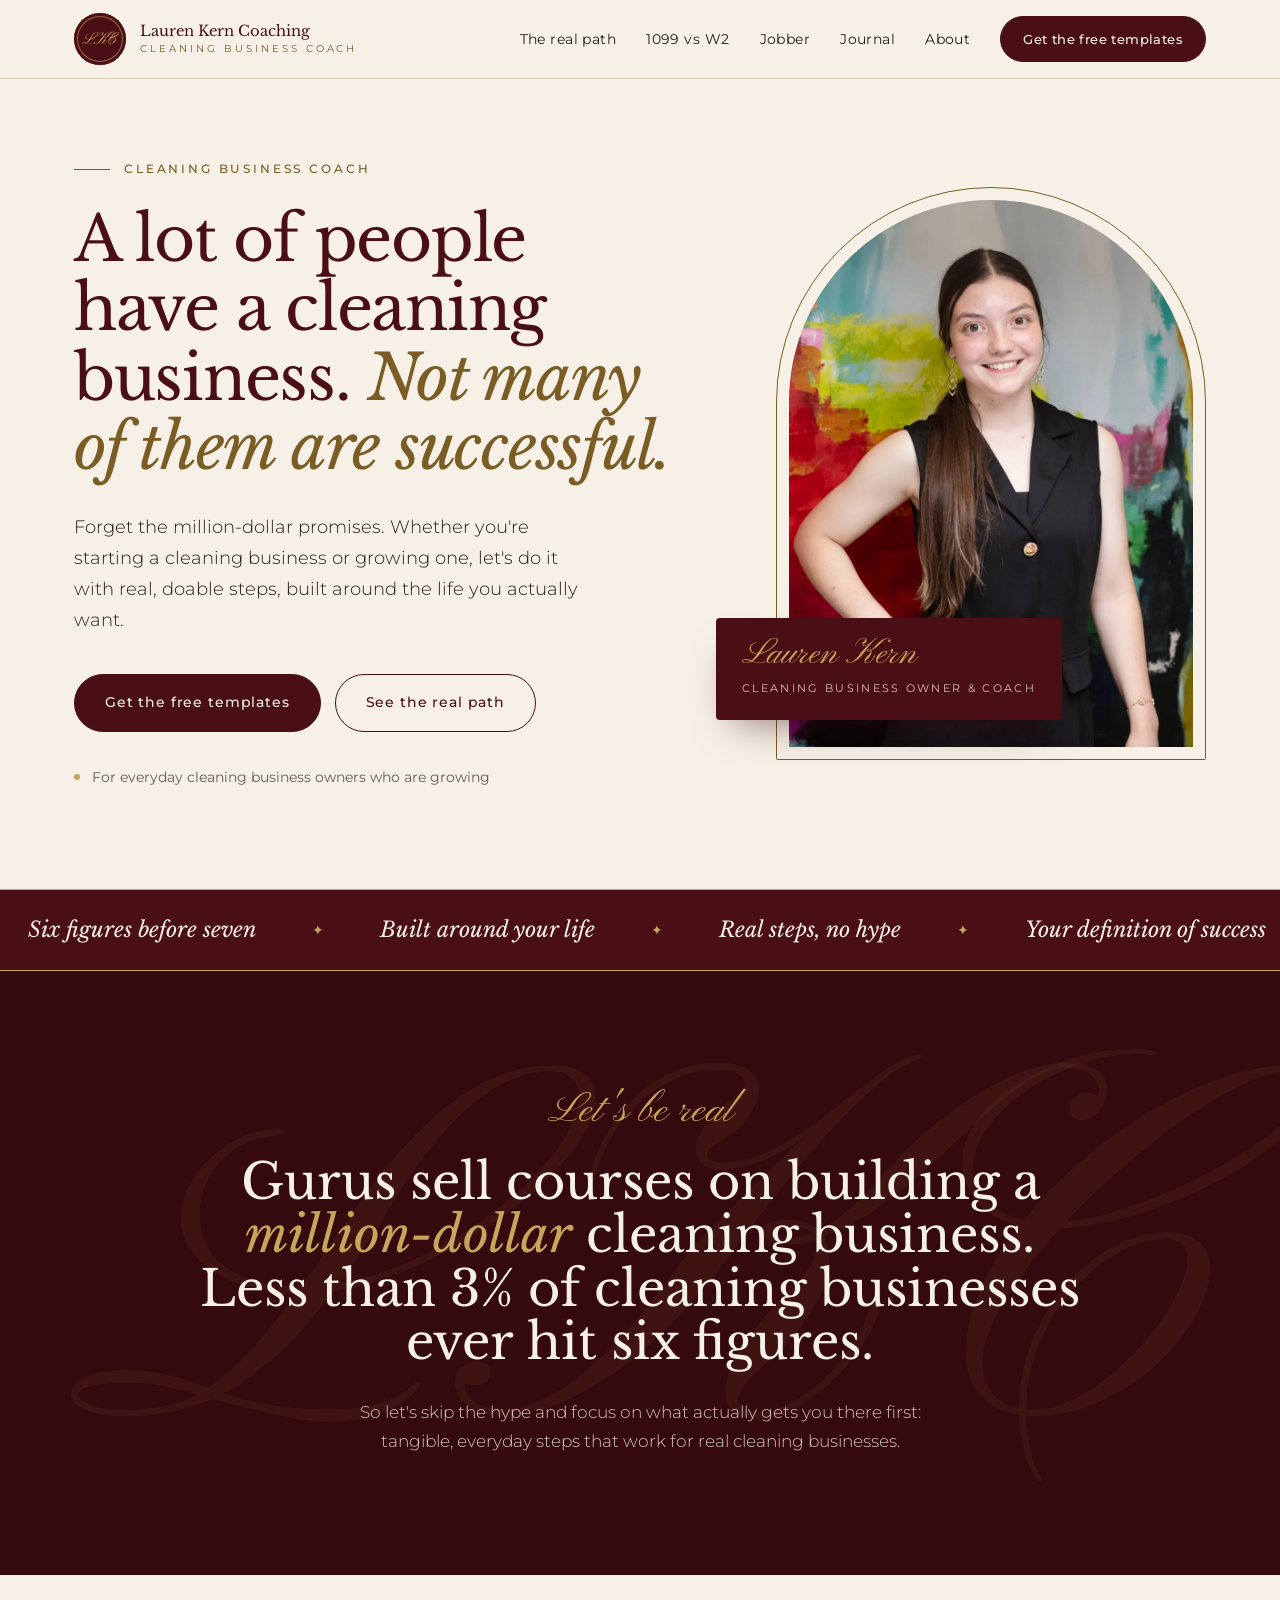
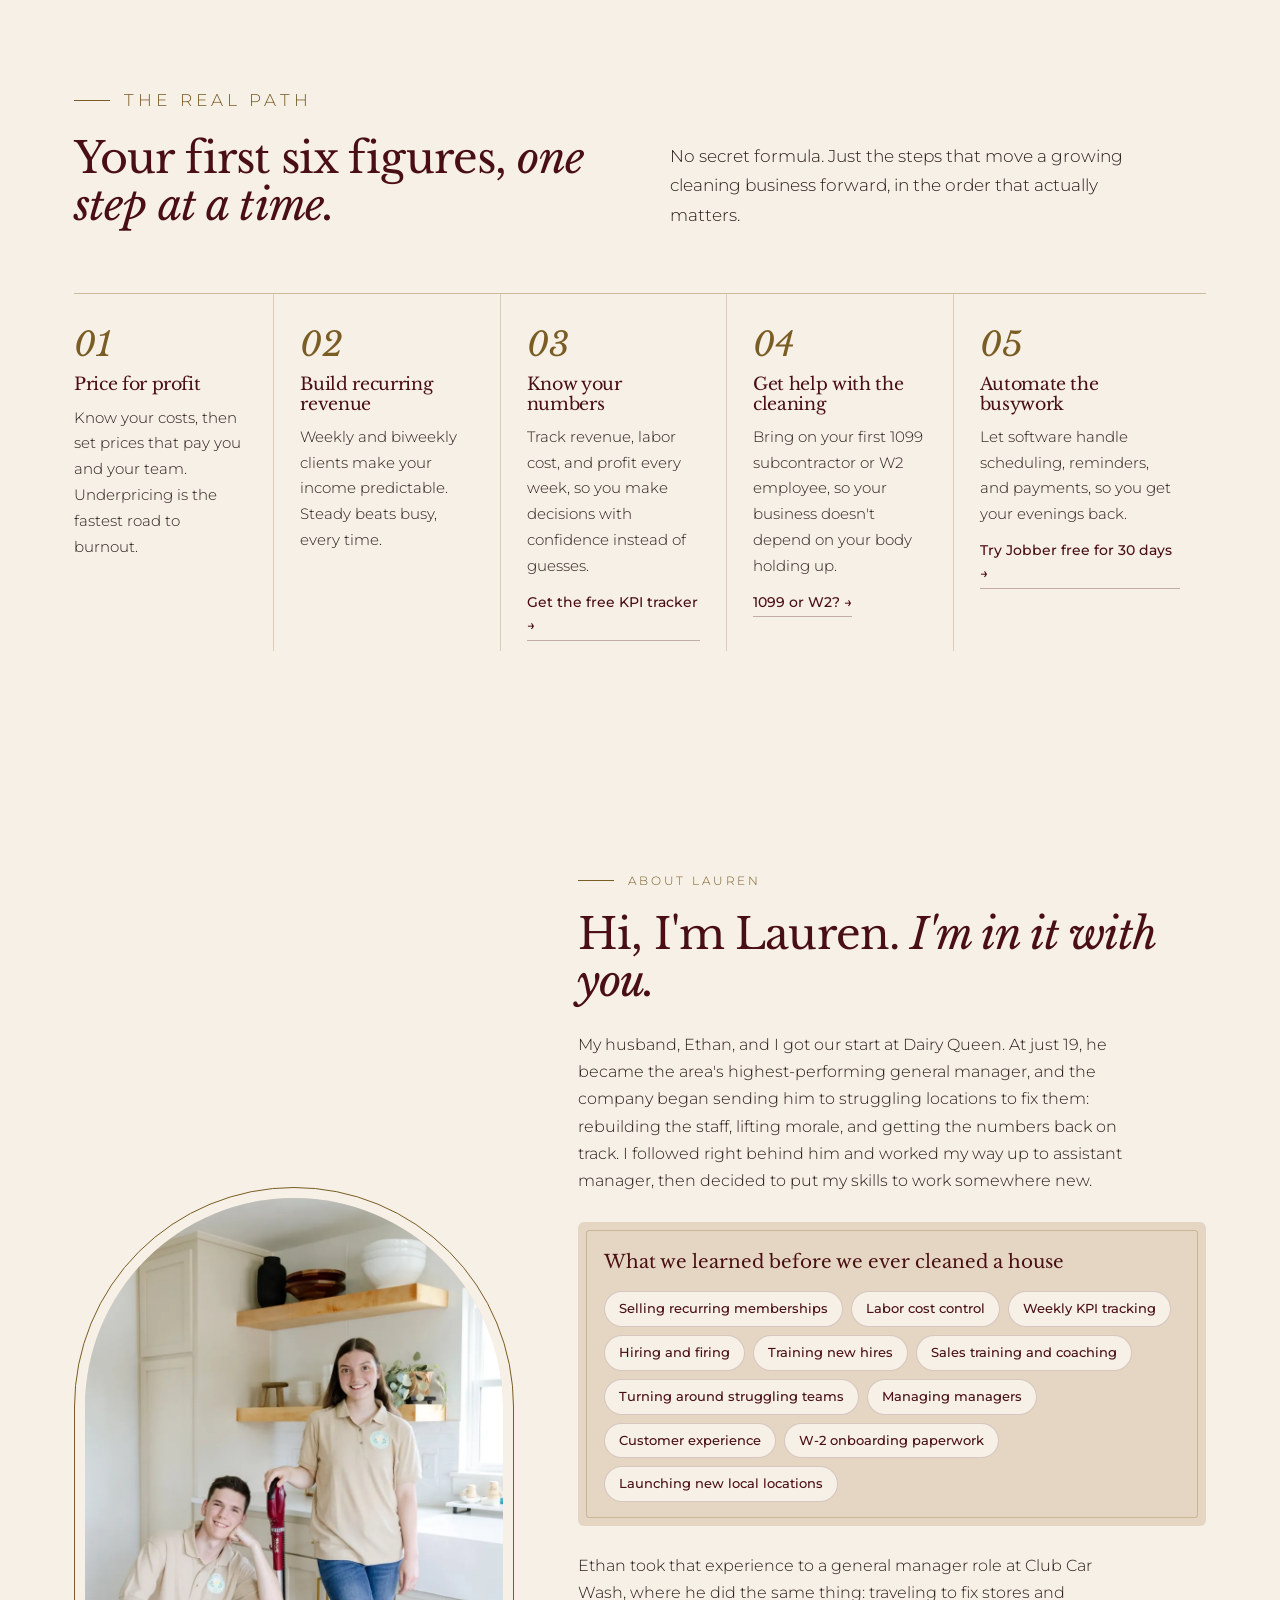
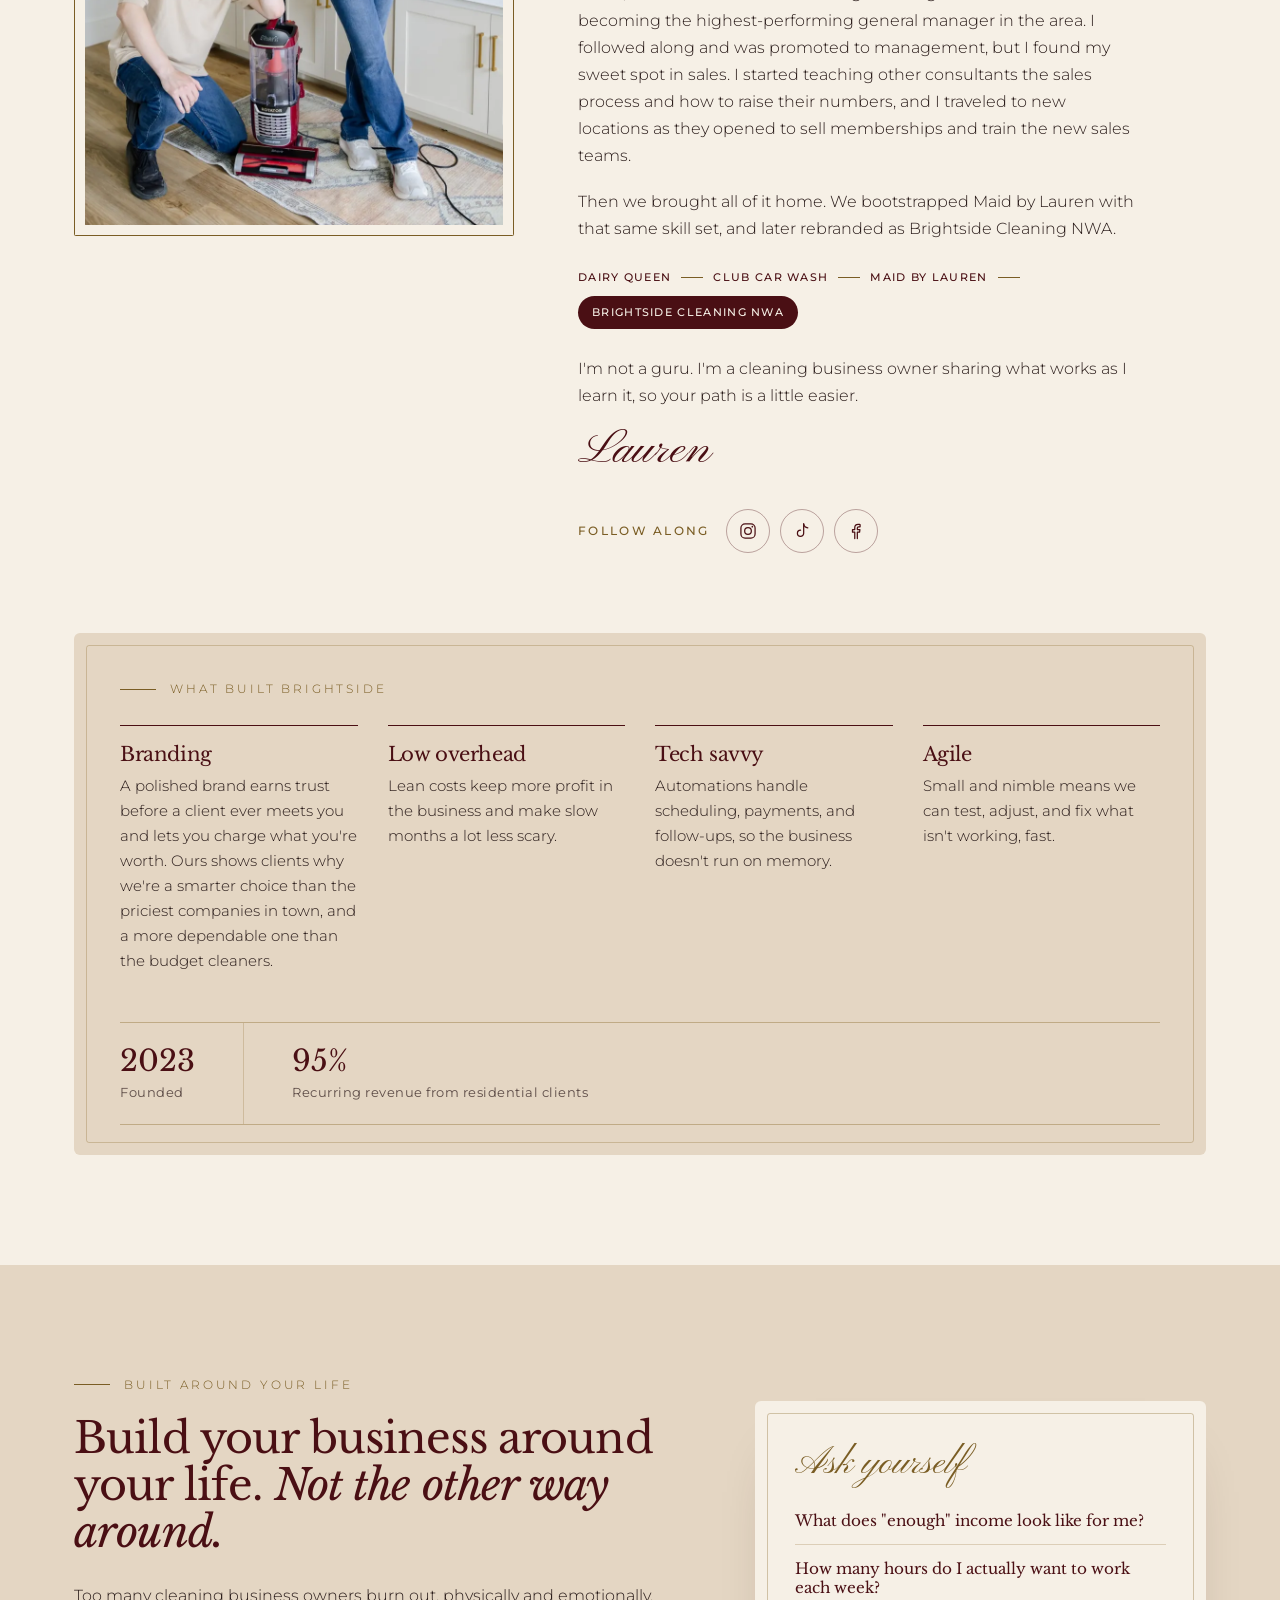
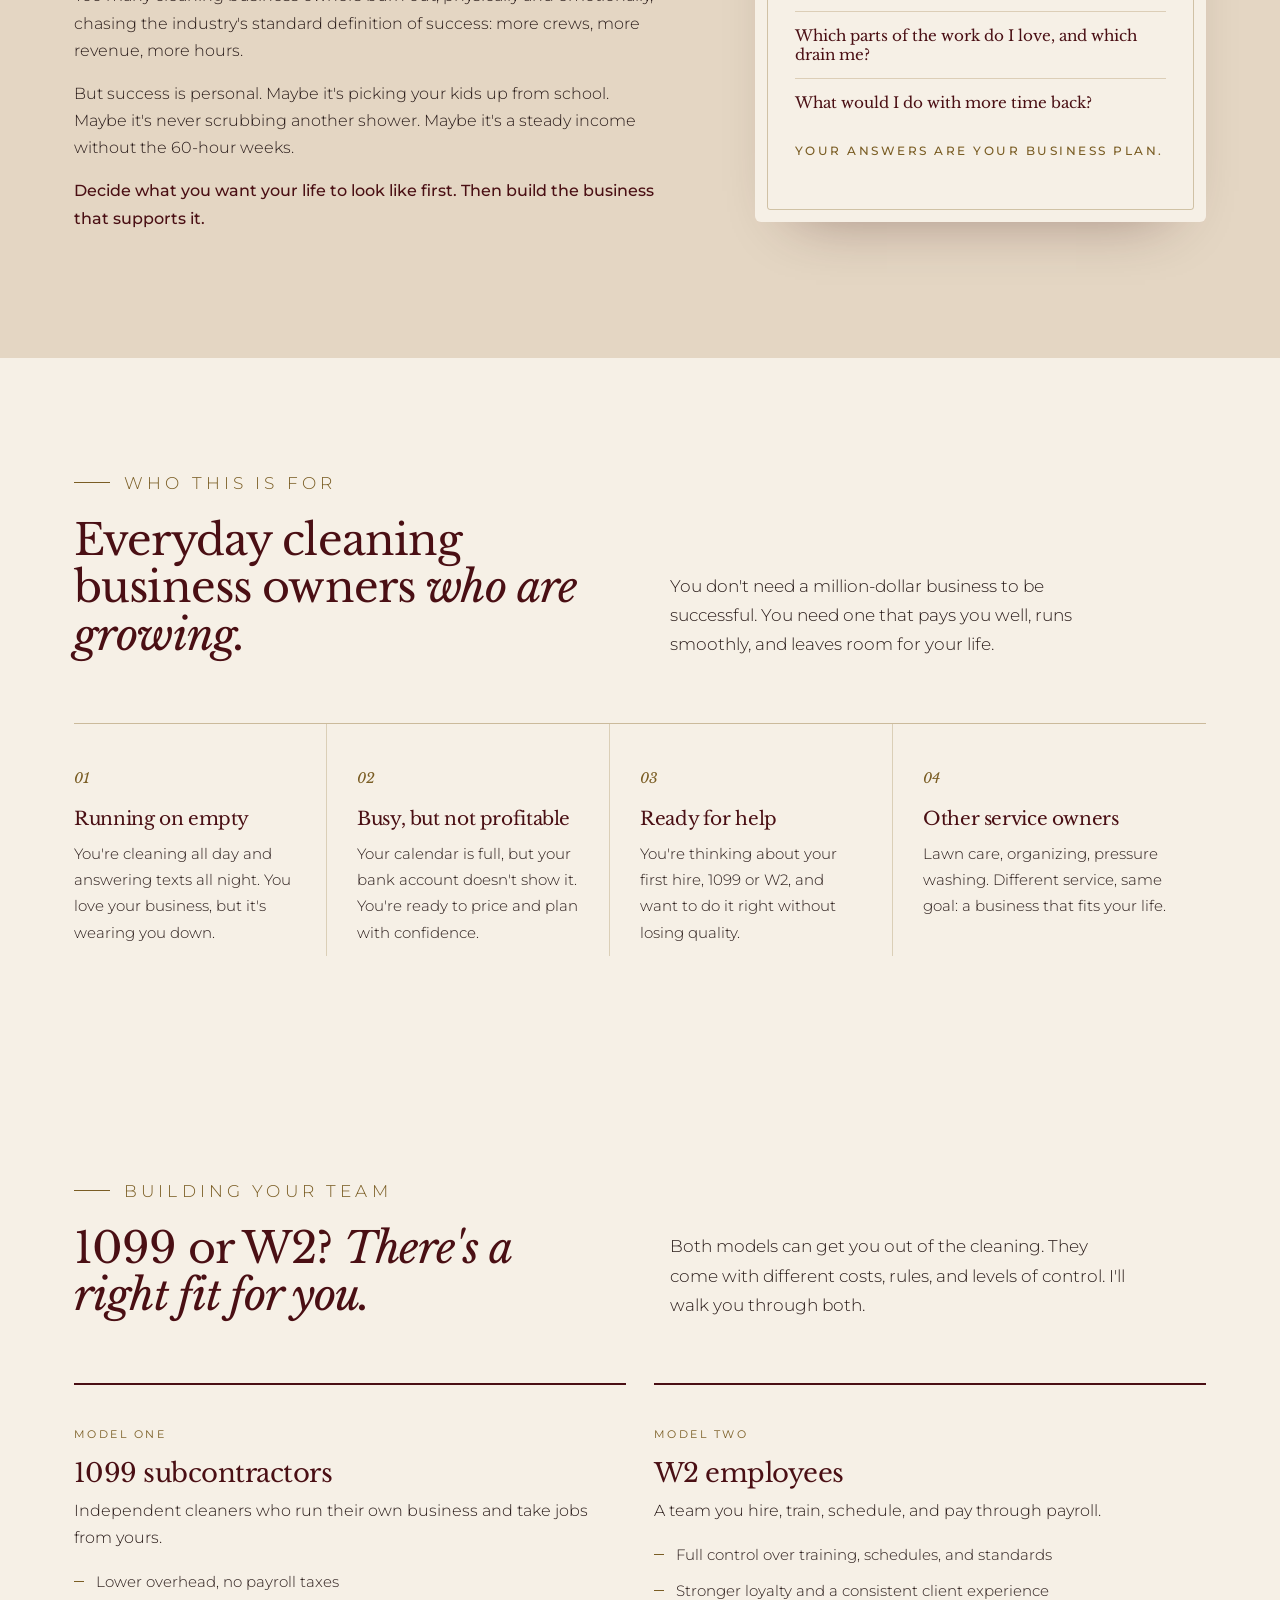
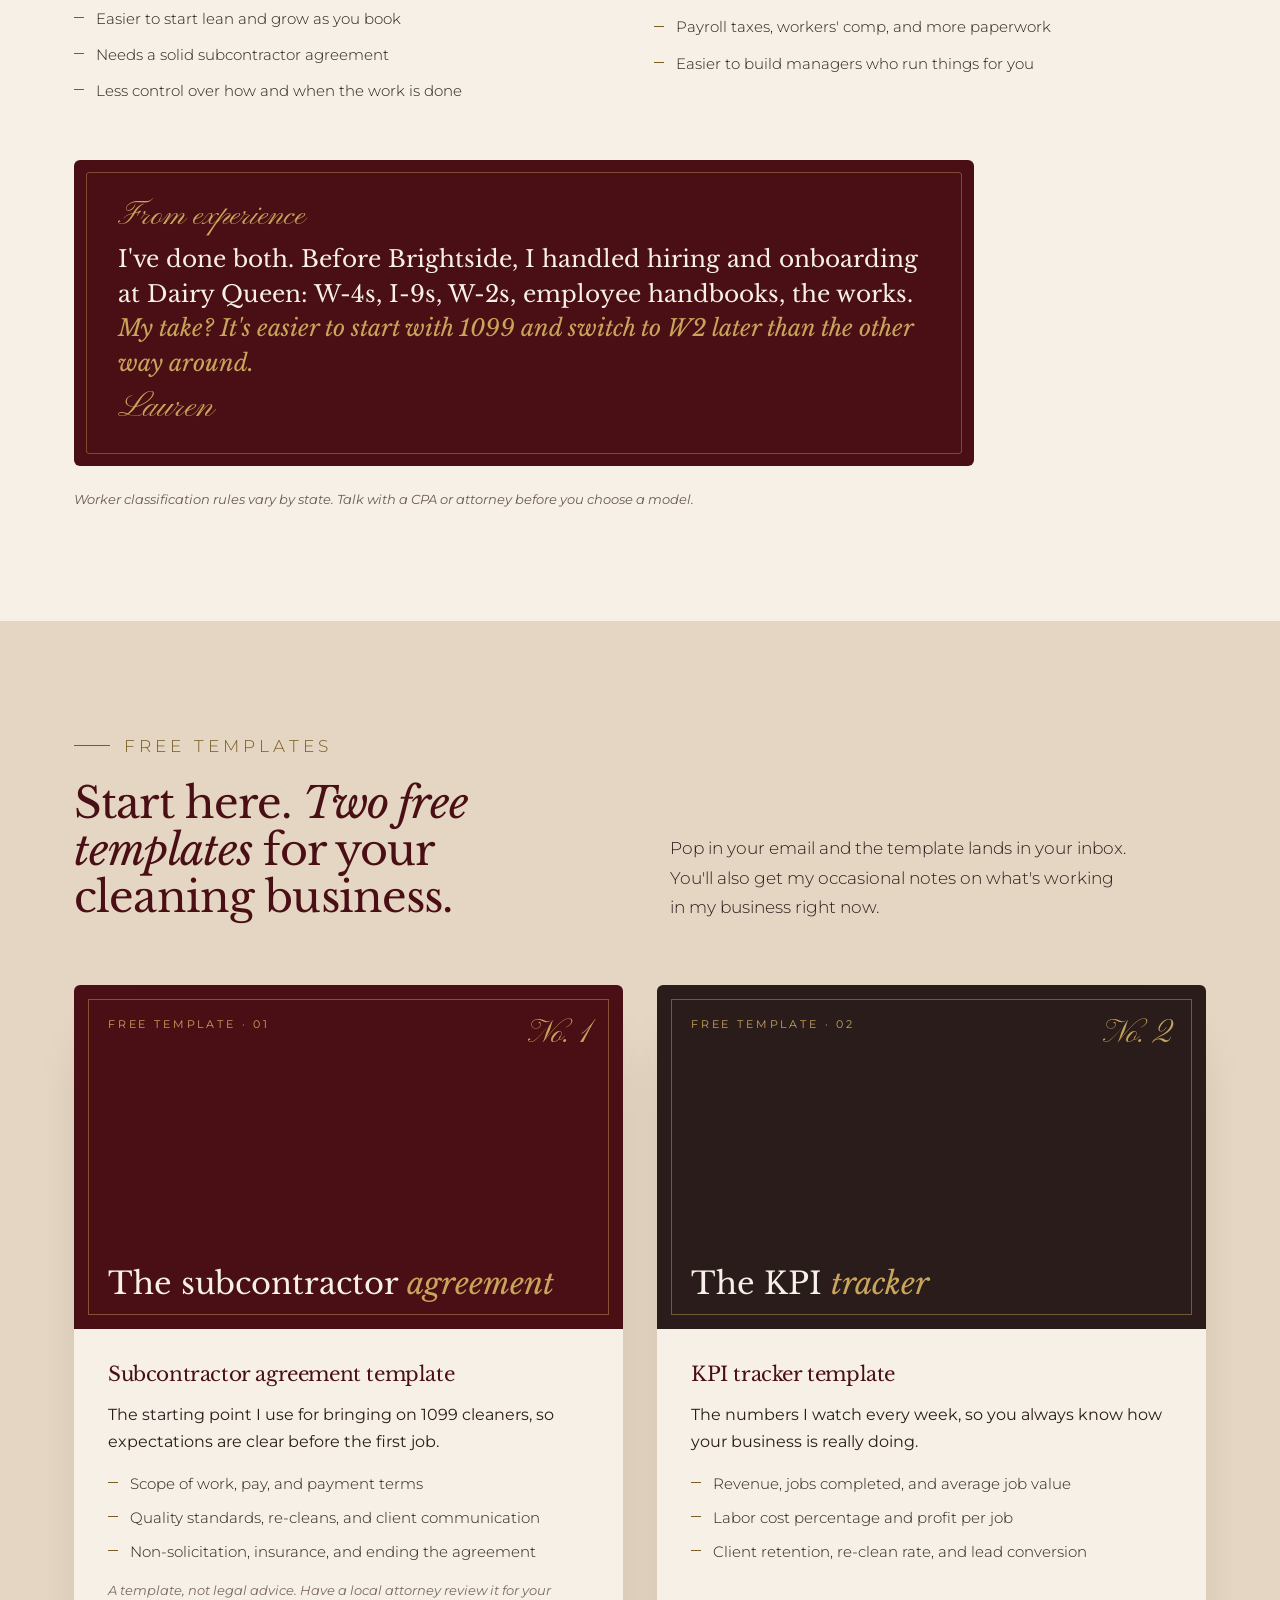
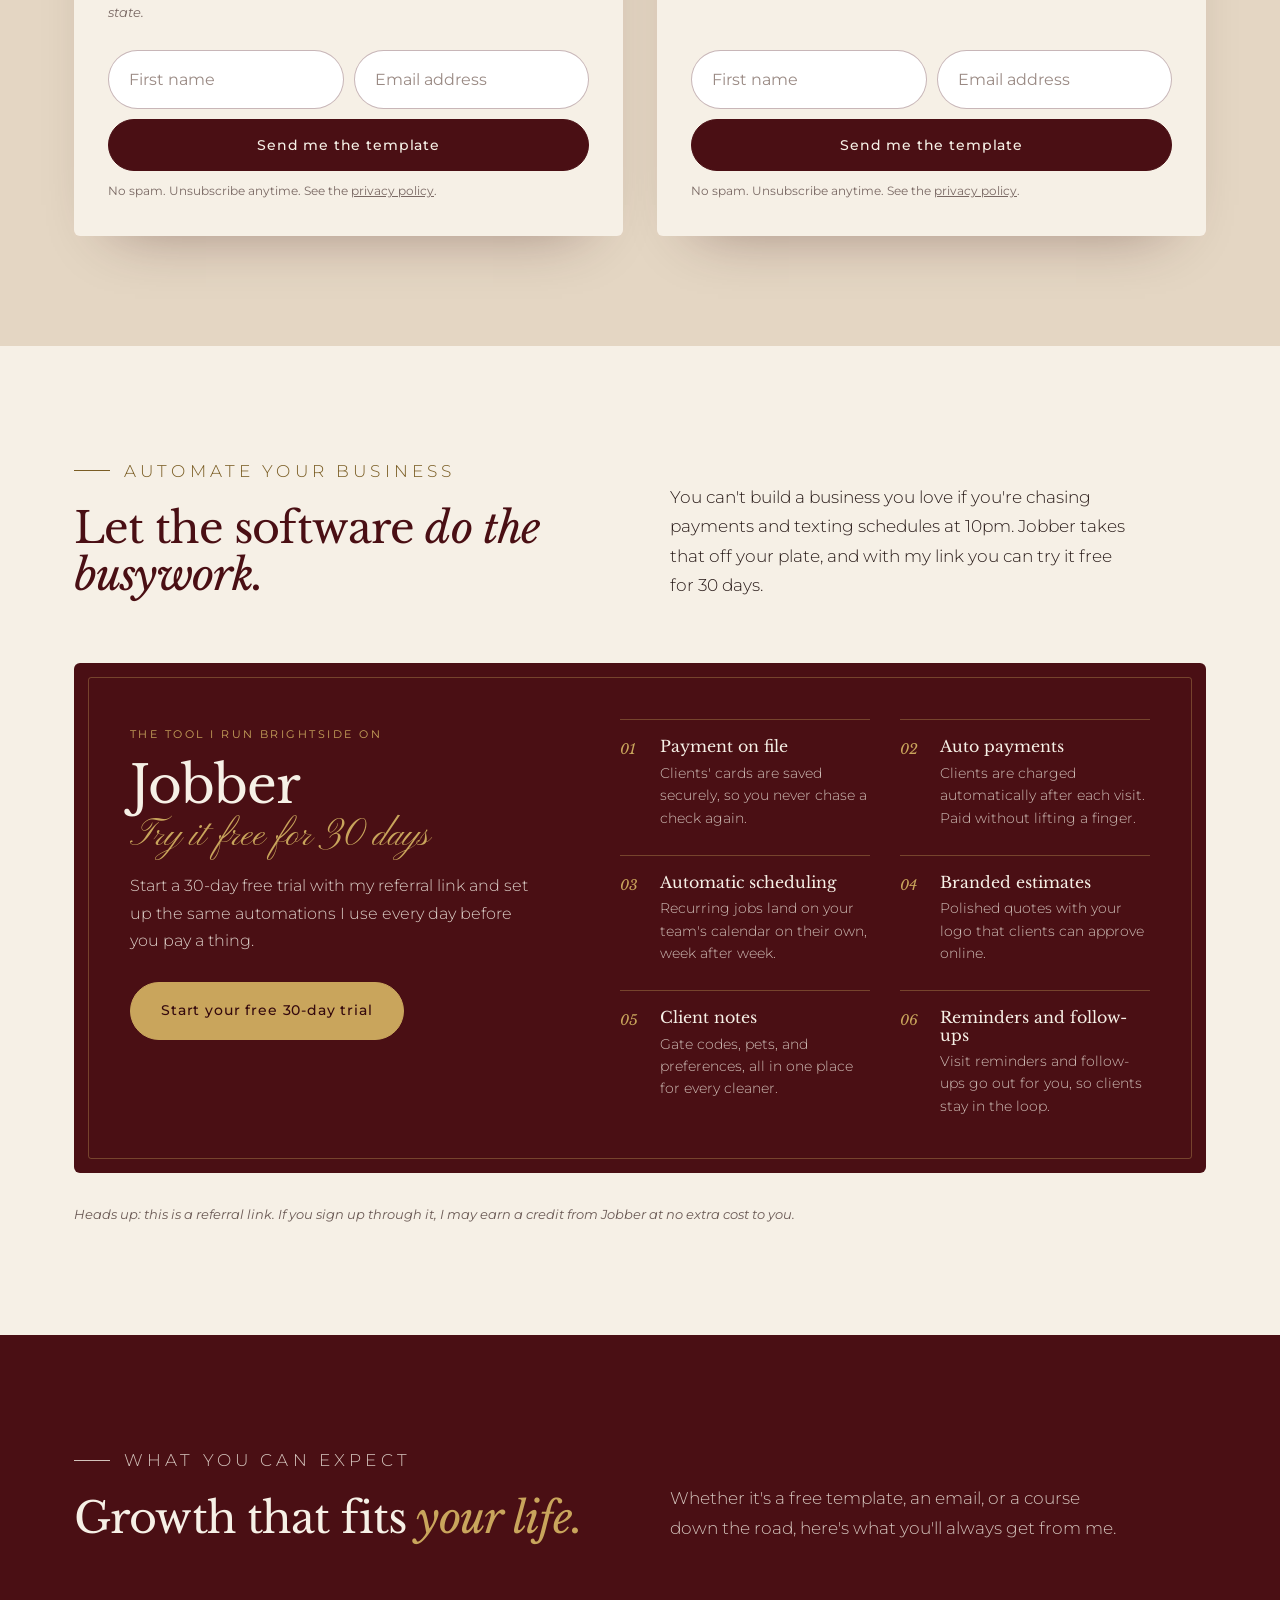
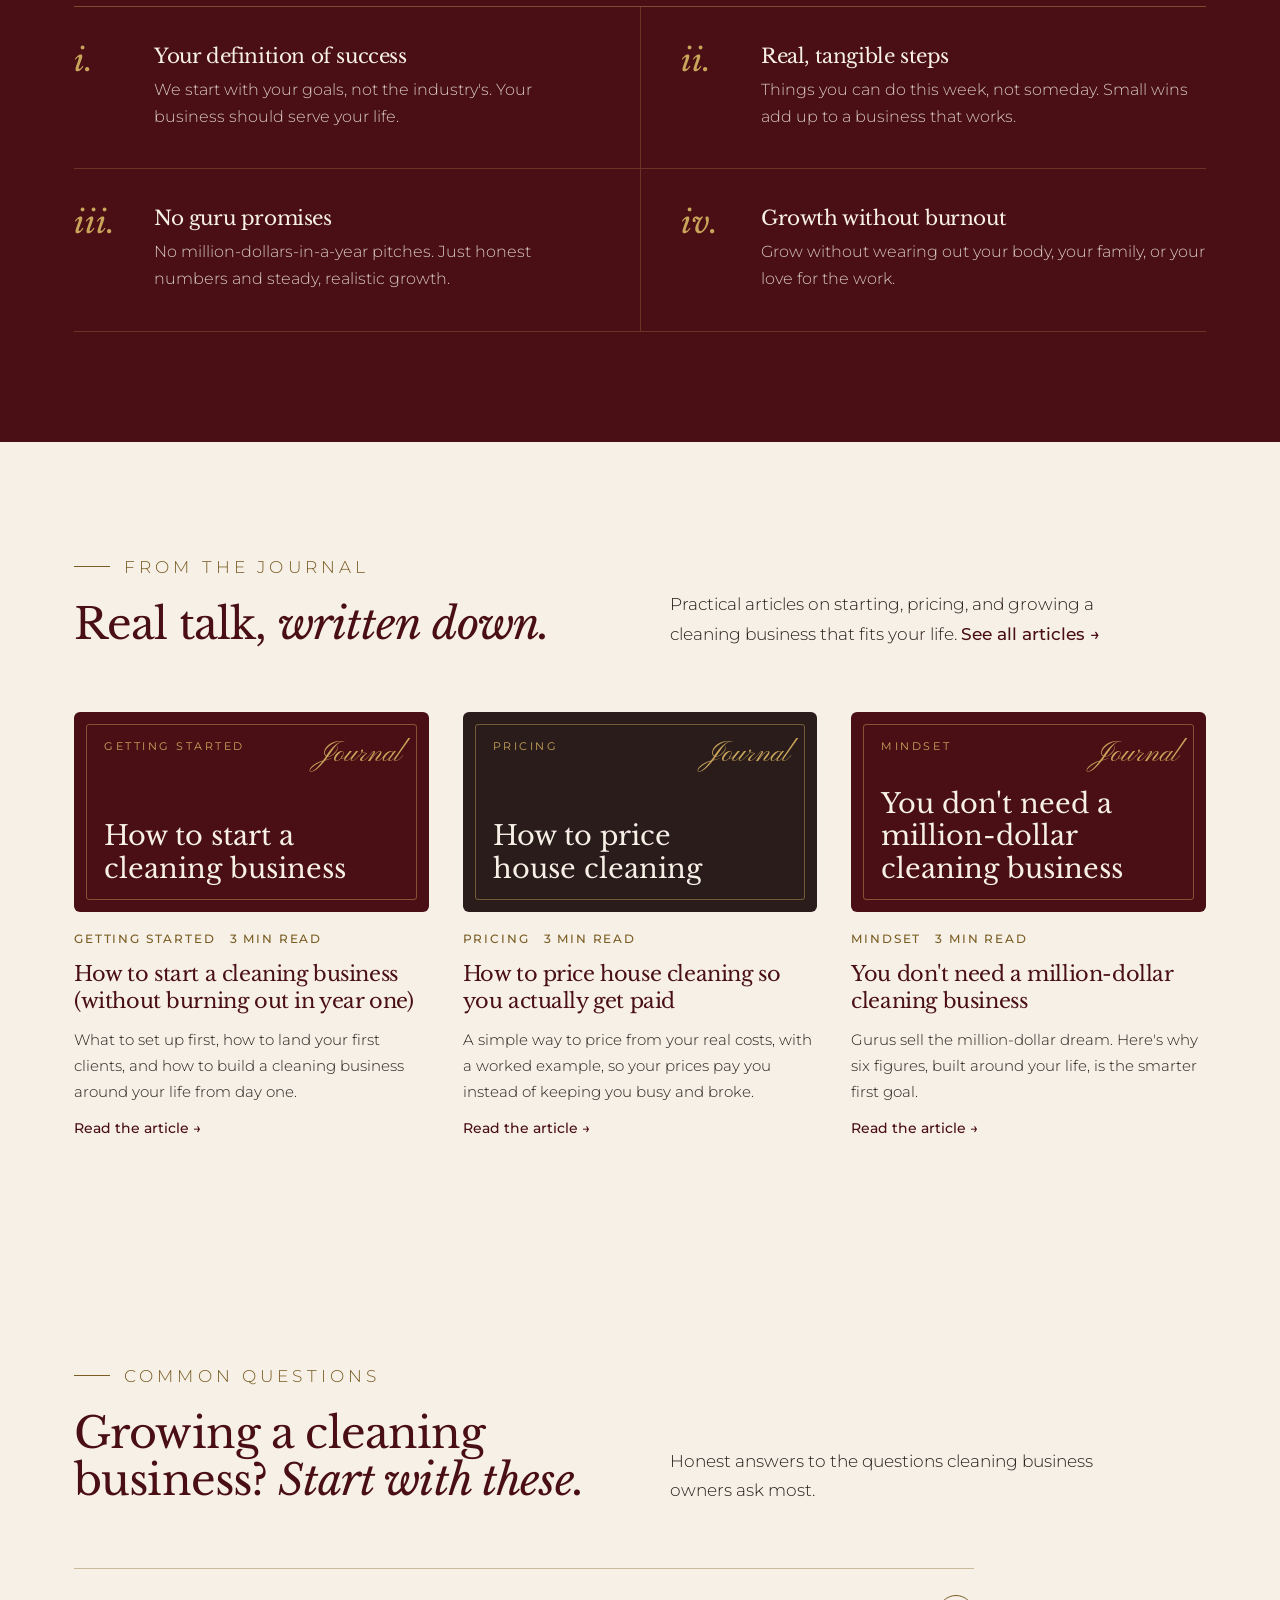
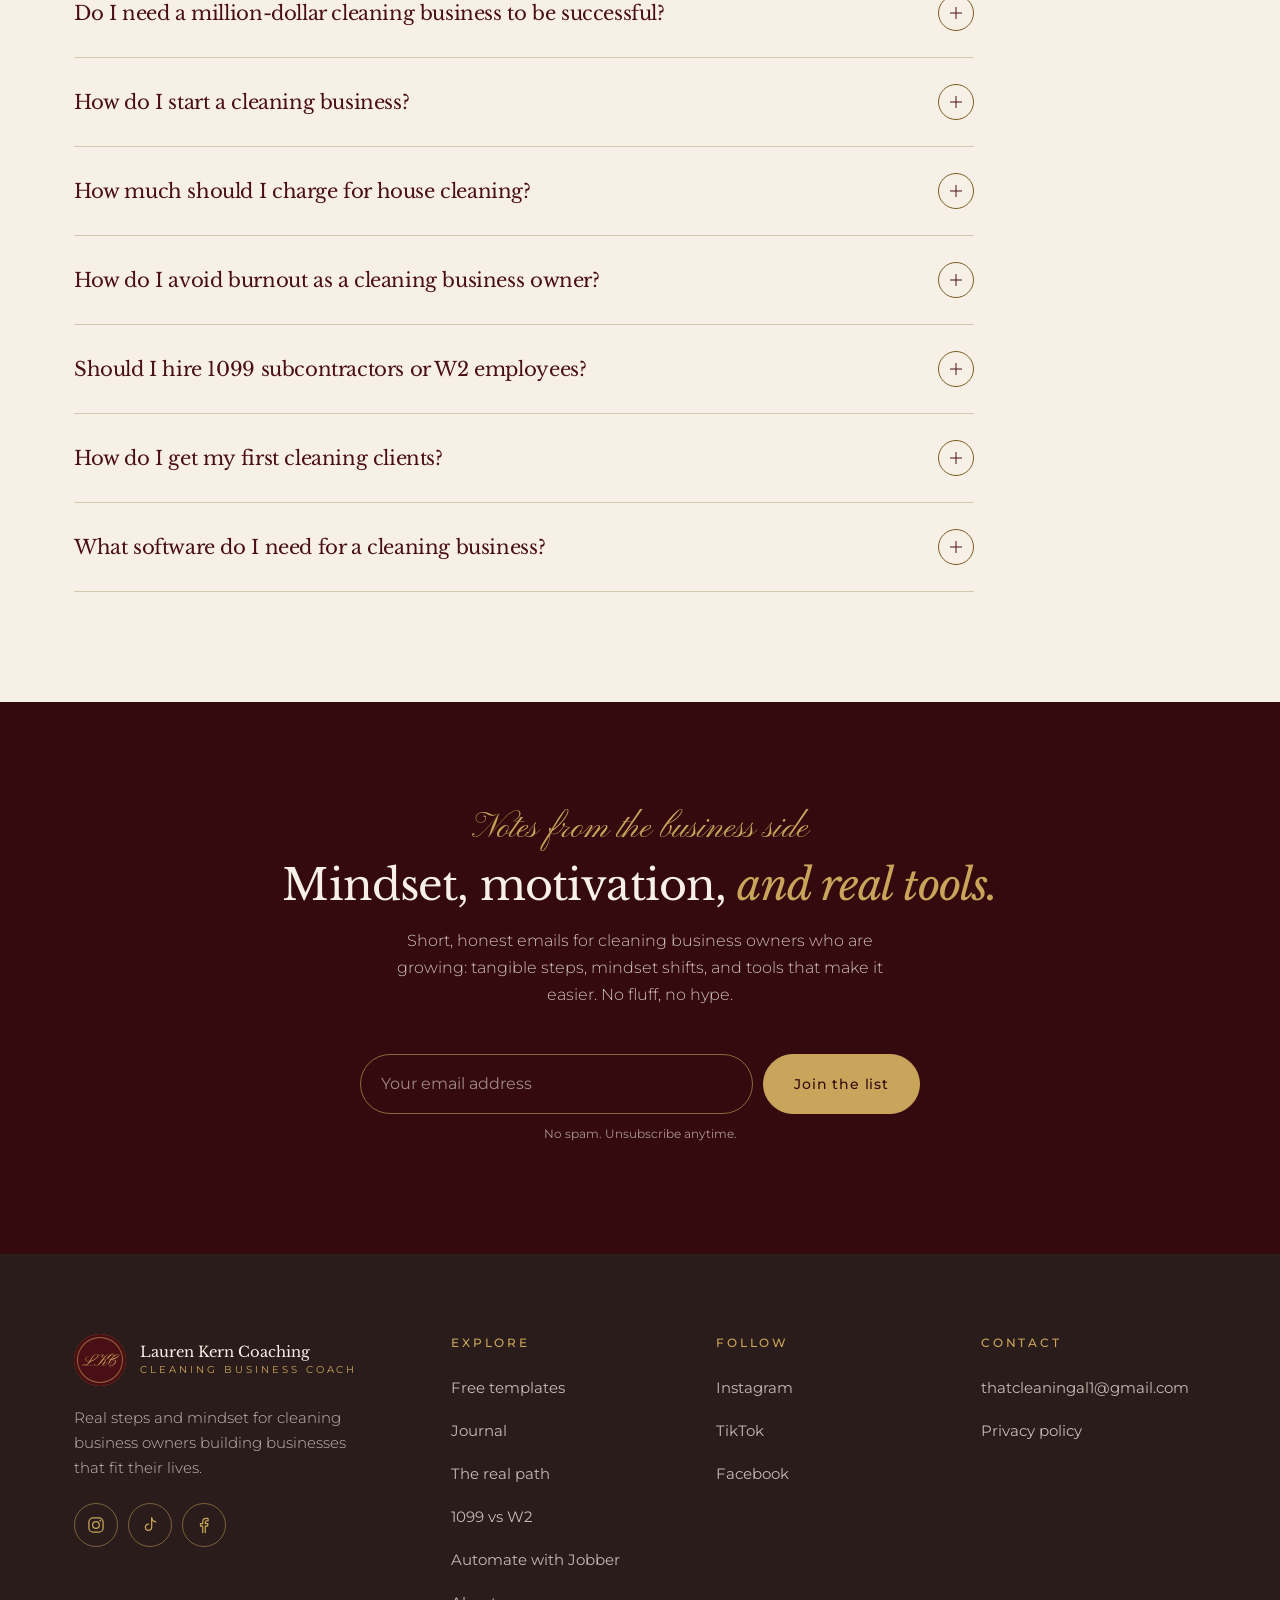
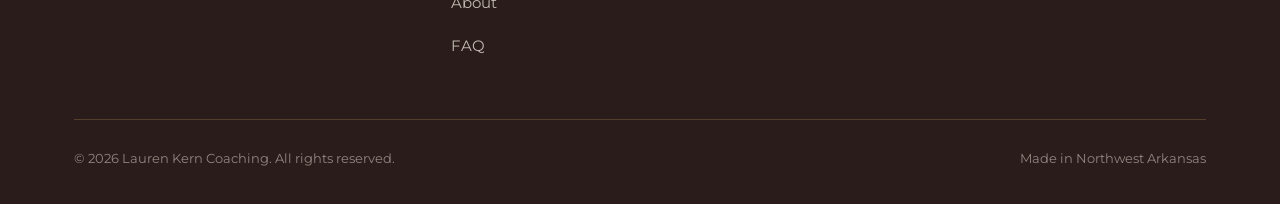
==== commit e47bccb6: "Add files via upload" ====
--- a/index.html
+++ b/index.html
@@ -1 +1 @@
-<!doctype html><html lang=en><head><meta charset=utf-8><meta content="width=device-width,initial-scale=1" name=viewport><title>Start and grow a cleaning business | Lauren Kern Coaching</title><meta content="How to start and grow a cleaning business to six figures, built around your life instead of burnout. Real steps, free templates, and honest coaching." name=description><link href=https://laurenkerncoaching.com/ rel=canonical><meta content="index, follow, max-image-preview:large" name=robots><meta content="Lauren Kern" name=author><meta content=#4A0F14 name=theme-color><meta content="telephone=no" name=format-detection><meta content=website property=og:type><meta content="Lauren Kern Coaching" property=og:site_name><meta content="Grow a cleaning business that fits your life" property=og:title><meta content="Skip the million-dollar hype. Real steps, mindset, and free templates for everyday cleaning business owners who are growing." property=og:description><meta content=https://laurenkerncoaching.com/ property=og:url><meta content=https://laurenkerncoaching.com/images/og-image.jpg property=og:image><meta content=1200 property=og:image:width><meta content=630 property=og:image:height><meta content="Lauren Kern Coaching: a lot of people have a cleaning business. Not many of them are successful." property=og:image:alt><meta content=summary_large_image name=twitter:card><link href=images/favicon.svg rel=icon type=image/svg+xml><link href=images/favicon-32.png rel=icon sizes=32x32 type=image/png><link href=images/apple-touch-icon.png rel=apple-touch-icon><link as=image fetchpriority=high href=images/lauren-portrait.webp rel=preload><link href=https://fonts.googleapis.com rel=preconnect><link crossorigin href=https://fonts.gstatic.com rel=preconnect><link href="https://fonts.googleapis.com/css2?family=Libre+Baskerville:ital,wght@0,400;0,700;1,400&family=Montserrat:wght@300;400;500;600&family=Pinyon+Script&display=swap" as=style rel=preload><link href="https://fonts.googleapis.com/css2?family=Libre+Baskerville:ital,wght@0,400;0,700;1,400&family=Montserrat:wght@300;400;500;600&family=Pinyon+Script&display=swap" onload="this.media='all'" media=print rel=stylesheet><noscript><link href="https://fonts.googleapis.com/css2?family=Libre+Baskerville:ital,wght@0,400;0,700;1,400&family=Montserrat:wght@300;400;500;600&family=Pinyon+Script&display=swap" rel=stylesheet></noscript><script>document.documentElement.classList.add('js')</script><script type=application/ld+json>{"@context": "https://schema.org", "@type": "WebSite", "name": "Lauren Kern Coaching", "url": "https://laurenkerncoaching.com/"}</script><script type=application/ld+json>{"@context": "https://schema.org", "@type": "Person", "name": "Lauren Kern", "url": "https://laurenkerncoaching.com/", "jobTitle": "Cleaning business coach", "image": "https://laurenkerncoaching.com/images/lauren-portrait.webp", "worksFor": {"@type": "Organization", "name": "Lauren Kern Coaching"}, "sameAs": ["https://www.instagram.com/thatcleaningal1", "https://www.tiktok.com/@thatcleaningal1", "https://www.facebook.com/thatcleaningal1/"]}</script><script type=application/ld+json>{"@context": "https://schema.org", "@type": "ProfessionalService", "name": "Lauren Kern Coaching", "url": "https://laurenkerncoaching.com/", "image": "https://laurenkerncoaching.com/images/og-image.jpg", "description": "Coaching, mindset, and free templates for everyday cleaning business owners growing to six figures without burnout.", "founder": {"@type": "Person", "name": "Lauren Kern"}, "areaServed": "United States", "address": {"@type": "PostalAddress", "addressRegion": "AR", "addressCountry": "US"}, "sameAs": ["https://www.instagram.com/thatcleaningal1", "https://www.tiktok.com/@thatcleaningal1", "https://www.facebook.com/thatcleaningal1/"]}</script><script type=application/ld+json>{"@context": "https://schema.org", "@type": "HouseCleaningService", "name": "Brightside Cleaning NWA", "alternateName": "Maid by Lauren", "foundingDate": "2023", "areaServed": "Northwest Arkansas", "address": {"@type": "PostalAddress", "addressRegion": "AR", "addressCountry": "US"}, "founder": {"@type": "Person", "name": "Lauren Kern"}}</script><script type=application/ld+json>{"@context": "https://schema.org", "@type": "FAQPage", "mainEntity": [{"@type": "Question", "name": "Do I need a million-dollar cleaning business to be successful?", "acceptedAnswer": {"@type": "Answer", "text": "No. Less than 3% of cleaning businesses ever reach six figures, so a million isn't the right first goal for most owners. Focus on pricing for profit, building recurring clients, and knowing your numbers. A business that pays you well and fits your life is a successful business."}}, {"@type": "Question", "name": "How do I start a cleaning business?", "acceptedAnswer": {"@type": "Answer", "text": "Start small and legal: pick a business name, register it with your state, get general liability insurance, and set your prices before you book anyone. Then land your first few clients through friends, neighbors, and local Facebook groups. Focus on recurring clients from day one, because steady repeat work is what makes a cleaning business stable."}}, {"@type": "Question", "name": "How much should I charge for house cleaning?", "acceptedAnswer": {"@type": "Answer", "text": "Price from your costs, not from what the cheapest company in town charges. Add up labor, supplies, insurance, software, and the profit you want, then work back to a price per visit. My free KPI tracker helps you see your labor cost and profit per job so you know your prices are working."}}, {"@type": "Question", "name": "How do I avoid burnout as a cleaning business owner?", "acceptedAnswer": {"@type": "Answer", "text": "Decide what you want your life to look like first, then build around it. Price so you don't have to overwork, get help with the physical cleaning sooner than you think, and automate the admin so your evenings are yours. Burnout usually comes from chasing someone else's definition of success."}}, {"@type": "Question", "name": "Should I hire 1099 subcontractors or W2 employees?", "acceptedAnswer": {"@type": "Answer", "text": "Both can work. 1099 subcontractors usually mean lower overhead and an easier start, but less control over how the work is done. W2 employees give you full control over training and standards, with payroll taxes and more paperwork. In my experience, it's easier to start with 1099 and switch to W2 later than the other way around. Classification rules vary by state, so check with a CPA or attorney before you decide."}}, {"@type": "Question", "name": "How do I get my first cleaning clients?", "acceptedAnswer": {"@type": "Answer", "text": "Start with people who already know you, then ask every happy client for a referral and a review. Local Facebook groups, Nextdoor, and a Google Business Profile bring in steady leads. Recurring clients are worth far more than one-time cleans, so offer weekly and biweekly service first."}}, {"@type": "Question", "name": "What software do I need for a cleaning business?", "acceptedAnswer": {"@type": "Answer", "text": "You need one place to quote, schedule, invoice, and get paid. I run my business on Jobber. It saves client payment info, sends branded estimates, schedules recurring jobs, and runs auto payments. You can try it free for 30 days with my referral link."}}]}</script><link href=assets/styles.css rel=stylesheet></head><body><a class=skip href=#top>Skip to content</a><header><div class="wrap nav" id=nav><a class=brand href=#top> <span aria-hidden=true class=mono>LKC</span> <span class=wordmark>Lauren Kern Coaching<small>Cleaning business coach</small></span> </a><button aria-label="Open menu" aria-controls=menu aria-expanded=false class=menu-toggle><span></span><span></span><span></span></button><nav aria-label=Main><ul class=links id=menu><li><a href=#roadmap>The real path</a></li><li><a href=#models>1099 vs W2</a></li><li><a href=#tools>Jobber</a></li><li><a href=journal/index.html>Journal</a></li><li><a href=#about>About</a></li><li><a class=btn href=#guides>Get the free templates</a></li></ul></nav></div></header><main id=top><section class=hero><div class="wrap hero-grid"><div class=reveal><p class=eyebrow>Cleaning business coach</p><h1>A lot of people have a cleaning business. <em>Not many of them are successful.</em></h1><p class=lede>Forget the million-dollar promises. Whether you're starting a cleaning business or growing one, let's do it with real, doable steps, built around the life you actually want.</p><div class=hero-ctas><a class=btn href=#guides>Get the free templates</a><a class="btn btn-ghost" href=#roadmap>See the real path</a></div><p class=hero-note>For everyday cleaning business owners who are growing</p></div><div class="hero-art reveal"><div class=arch><div class=photo><img alt="Lauren Kern, cleaning business coach and founder of Brightside Cleaning NWA" decoding=async fetchpriority=high height=1200 src=images/lauren-portrait.webp width=900></div></div><div class=hero-sig><span class=script>Lauren Kern</span><small>Cleaning business owner & coach</small></div></div></div></section><div aria-hidden=true class=band><div class=track><span>Six figures before seven</span><span>Built around your life</span><span>Real steps, no hype</span><span>Your definition of success</span><span>Six figures before seven</span><span>Built around your life</span><span>Real steps, no hype</span><span>Your definition of success</span><span>Six figures before seven</span><span>Built around your life</span><span>Real steps, no hype</span><span>Your definition of success</span><span>Six figures before seven</span><span>Built around your life</span><span>Real steps, no hype</span><span>Your definition of success</span></div></div><section class="quote dark"><div class="wrap reveal"><p class=script>Let's be real</p><blockquote>Gurus sell courses on building a <em>million-dollar</em> cleaning business. Less than 3% of cleaning businesses ever hit six figures.</blockquote><p class=quote-sub>So let's skip the hype and focus on what actually gets you there first: tangible, everyday steps that work for real cleaning businesses.</p></div></section><section class=roadmap id=roadmap><div class=wrap><div class="head reveal"><div><p class=eyebrow>The real path</p><h2>Your first six figures, <em>one step at a time.</em></h2></div><p>No secret formula. Just the steps that move a growing cleaning business forward, in the order that actually matters.</p></div><ol class=steps><li class="step reveal"><span class=n>01</span><div><h3>Price for profit</h3><p>Know your costs, then set prices that pay you and your team. Underpricing is the fastest road to burnout.</p></div></li><li class="step reveal"><span class=n>02</span><div><h3>Build recurring revenue</h3><p>Weekly and biweekly clients make your income predictable. Steady beats busy, every time.</p></div></li><li class="step reveal"><span class=n>03</span><div><h3>Know your numbers</h3><p>Track revenue, labor cost, and profit every week, so you make decisions with confidence instead of guesses.</p><a class=more href=#guides>Get the free KPI tracker <span aria-hidden=true>→</span></a></div></li><li class="step reveal"><span class=n>04</span><div><h3>Get help with the cleaning</h3><p>Bring on your first 1099 subcontractor or W2 employee, so your business doesn't depend on your body holding up.</p><a class=more href=#models>1099 or W2? <span aria-hidden=true>→</span></a></div></li><li class="step reveal"><span class=n>05</span><div><h3>Automate the busywork</h3><p>Let software handle scheduling, reminders, and payments, so you get your evenings back.</p><a class=more href=#tools>Try Jobber free for 30 days <span aria-hidden=true>→</span></a></div></li></ol></div></section><section class="about about-compact" id=about><div class=wrap><div class=about-grid><div class="about-photo reveal"><div class=photo><img alt="Lauren Kern and her husband, Ethan, in their Brightside Cleaning NWA uniforms" decoding=async height=1320 loading=lazy src=images/lauren-team.webp width=880></div></div><div class=reveal><p class=eyebrow>About Lauren</p><h2>Hi, I'm Lauren. <em>I'm in it with you.</em></h2><p>My husband, Ethan, and I got our start at Dairy Queen. At just 19, he became the area's highest-performing general manager, and the company began sending him to struggling locations to fix them: rebuilding the staff, lifting morale, and getting the numbers back on track. I followed right behind him and worked my way up to assistant manager, then decided to put my skills to work somewhere new.</p><div class=learned><p class=learned-h>What we learned before we ever cleaned a house</p><ul><li>Selling recurring memberships</li><li>Labor cost control</li><li>Weekly KPI tracking</li><li>Hiring and firing</li><li>Training new hires</li><li>Sales training and coaching</li><li>Turning around struggling teams</li><li>Managing managers</li><li>Customer experience</li><li>W-2 onboarding paperwork</li><li>Launching new local locations</li></ul></div><p>Ethan took that experience to a general manager role at Club Car Wash, where he did the same thing: traveling to fix stores and becoming the highest-performing general manager in the area. I followed along and was promoted to management, but I found my sweet spot in sales. I started teaching other consultants the sales process and how to raise their numbers, and I traveled to new locations as they opened to sell memberships and train the new sales teams.</p><p>Then we brought all of it home. We bootstrapped Maid by Lauren with that same skill set, and later rebranded as Brightside Cleaning NWA.</p><ol aria-label="Lauren's path" class=timeline><li>Dairy Queen</li><li>Club Car Wash</li><li>Maid by Lauren</li><li>Brightside Cleaning NWA</li></ol><p>I'm not a guru. I'm a cleaning business owner sharing what works as I learn it, so your path is a little easier.</p><p class=sign>Lauren</p><div class=about-follow><span>Follow along</span><ul class=social><li><a aria-label="Lauren on Instagram" href=https://www.instagram.com/thatcleaningal1 rel=noopener target=_blank><svg viewbox="0 0 24 24" aria-hidden=true><rect height=17 rx=5 width=17 x=3.5 y=3.5 /><circle cx=12 cy=12 r=4 /><circle class=f cx=17.2 cy=6.8 r=1 /></svg></a></li><li><a aria-label="Lauren on TikTok" href=https://www.tiktok.com/@thatcleaningal1 rel=noopener target=_blank><svg viewbox="0 0 24 24" aria-hidden=true><path d="M14 3.5v11.25a3.75 3.75 0 1 1-3.75-3.75"/><path d="M14 3.5c.45 2.7 2.35 4.45 5 4.65"/></svg></a></li><li><a aria-label="Lauren on Facebook" href=https://www.facebook.com/thatcleaningal1/ rel=noopener target=_blank><svg viewbox="0 0 24 24" aria-hidden=true><path d="M13.6 21v-7.6h2.7l.4-3.1h-3.1V8.4c0-.9.3-1.5 1.6-1.5h1.7V4.2c-.3 0-1.3-.1-2.4-.1-2.4 0-4 1.4-4 4.1v2.1H7.8v3.1h2.7V21"/></svg></a></li></ul></div></div></div><div class="pillars reveal"><p class=eyebrow>What built Brightside</p><div class=pillar-grid><div class=pillar><h3>Branding</h3><p>A polished brand earns trust before a client ever meets you and lets you charge what you're worth. Ours shows clients why we're a smarter choice than the priciest companies in town, and a more dependable one than the budget cleaners.</p></div><div class=pillar><h3>Low overhead</h3><p>Lean costs keep more profit in the business and make slow months a lot less scary.</p></div><div class=pillar><h3>Tech savvy</h3><p>Automations handle scheduling, payments, and follow-ups, so the business doesn't run on memory.</p></div><div class=pillar><h3>Agile</h3><p>Small and nimble means we can test, adjust, and fix what isn't working, fast.</p></div></div><div class="facts facts-2"><div class=fact><b>2023</b><span>Founded</span></div><div class=fact><b>95%</b><span>Recurring revenue from residential clients</span></div></div></div></div></section><section class=life id=life><div class="wrap life-grid"><div class=reveal><p class=eyebrow>Built around your life</p><h2>Build your business around your life. <em>Not the other way around.</em></h2><p>Too many cleaning business owners burn out, physically and emotionally, chasing the industry's standard definition of success: more crews, more revenue, more hours.</p><p>But success is personal. Maybe it's picking your kids up from school. Maybe it's never scrubbing another shower. Maybe it's a steady income without the 60-hour weeks.</p><p><strong>Decide what you want your life to look like first. Then build the business that supports it.</strong></p></div><aside class="life-card reveal"><p class=script>Ask yourself</p><ul><li>What does "enough" income look like for me?</li><li>How many hours do I actually want to work each week?</li><li>Which parts of the work do I love, and which drain me?</li><li>What would I do with more time back?</li></ul><p class=life-foot>Your answers are your business plan.</p></aside></div></section><section id=who><div class=wrap><div class="head reveal"><div><p class=eyebrow>Who this is for</p><h2>Everyday cleaning business owners <em>who are growing.</em></h2></div><p>You don't need a million-dollar business to be successful. You need one that pays you well, runs smoothly, and leaves room for your life.</p></div><div class=who-grid><article class="who-card reveal"><span class=num>01</span><h3>Running on empty</h3><p>You're cleaning all day and answering texts all night. You love your business, but it's wearing you down.</p></article><article class="who-card reveal"><span class=num>02</span><h3>Busy, but not profitable</h3><p>Your calendar is full, but your bank account doesn't show it. You're ready to price and plan with confidence.</p></article><article class="who-card reveal"><span class=num>03</span><h3>Ready for help</h3><p>You're thinking about your first hire, 1099 or W2, and want to do it right without losing quality.</p></article><article class="who-card reveal"><span class=num>04</span><h3>Other service owners</h3><p>Lawn care, organizing, pressure washing. Different service, same goal: a business that fits your life.</p></article></div></div></section><section class=models id=models><div class=wrap><div class="head reveal"><div><p class=eyebrow>Building your team</p><h2>1099 or W2? <em>There's a right fit for you.</em></h2></div><p>Both models can get you out of the cleaning. They come with different costs, rules, and levels of control. I'll walk you through both.</p></div><div class=model-grid><article class="model reveal"><span class=kind>Model one</span><h3>1099 subcontractors</h3><p>Independent cleaners who run their own business and take jobs from yours.</p><ul><li>Lower overhead, no payroll taxes</li><li>Easier to start lean and grow as you book</li><li>Needs a solid subcontractor agreement</li><li>Less control over how and when the work is done</li></ul></article><article class="model reveal"><span class=kind>Model two</span><h3>W2 employees</h3><p>A team you hire, train, schedule, and pay through payroll.</p><ul><li>Full control over training, schedules, and standards</li><li>Stronger loyalty and a consistent client experience</li><li>Payroll taxes, workers' comp, and more paperwork</li><li>Easier to build managers who run things for you</li></ul></article></div><aside class="experience reveal"><p class=script>From experience</p><p class=experience-quote>I've done both. Before Brightside, I handled hiring and onboarding at Dairy Queen: W-4s, I-9s, W-2s, employee handbooks, the works. <em>My take? It's easier to start with 1099 and switch to W2 later than the other way around.</em></p><p class=experience-sign>Lauren</p></aside><p class=disclosure>Worker classification rules vary by state. Talk with a CPA or attorney before you choose a model.</p></div></section><section class=guides id=guides><div class=wrap><div class="head reveal"><div><p class=eyebrow>Free templates</p><h2>Start here. <em>Two free templates</em> for your cleaning business.</h2></div><p>Pop in your email and the template lands in your inbox. You'll also get my occasional notes on what's working in my business right now.</p></div><div class=guide-grid><article class="guide reveal"><div class=guide-cover><span class=tag>Free template · 01</span><span class=vol>No. 1</span><p class=title>The subcontractor <em>agreement</em></p></div><div class=guide-body><h3>Subcontractor agreement template</h3><p>The starting point I use for bringing on 1099 cleaners, so expectations are clear before the first job.</p><ul><li>Scope of work, pay, and payment terms</li><li>Quality standards, re-cleans, and client communication</li><li>Non-solicitation, insurance, and ending the agreement</li></ul><p class=fine>A template, not legal advice. Have a local attorney review it for your state.</p><form action=https://app.kit.com/forms/10130411/subscriptions class=signup data-kit method=post><div class=field-row><input aria-label="First name" placeholder="First name" autocomplete=given-name name=fields[first_name]><input aria-label="Email address" placeholder="Email address" autocomplete=email name=email_address required type=email></div><button class=btn>Send me the template</button><p class=fine>No spam. Unsubscribe anytime. See the <a href=privacy.html>privacy policy</a>.</p><p class=thanks role=status>Almost there! Check your inbox to confirm, and your subcontractor agreement will be on its way.</p></form></div></article><article class="guide reveal"><div class="guide-cover alt"><span class=tag>Free template · 02</span><span class=vol>No. 2</span><p class=title>The KPI <em>tracker</em></p></div><div class=guide-body><h3>KPI tracker template</h3><p>The numbers I watch every week, so you always know how your business is really doing.</p><ul><li>Revenue, jobs completed, and average job value</li><li>Labor cost percentage and profit per job</li><li>Client retention, re-clean rate, and lead conversion</li></ul><form action=https://app.kit.com/forms/10130417/subscriptions class=signup data-kit method=post><div class=field-row><input aria-label="First name" placeholder="First name" autocomplete=given-name name=fields[first_name]><input aria-label="Email address" placeholder="Email address" autocomplete=email name=email_address required type=email></div><button class=btn>Send me the template</button><p class=fine>No spam. Unsubscribe anytime. See the <a href=privacy.html>privacy policy</a>.</p><p class=thanks role=status>Almost there! Check your inbox to confirm, and your KPI tracker will be on its way.</p></form></div></article></div></div></section><section id=tools><div class=wrap><div class="head reveal"><div><p class=eyebrow>Automate your business</p><h2>Let the software <em>do the busywork.</em></h2></div><p>You can't build a business you love if you're chasing payments and texting schedules at 10pm. Jobber takes that off your plate, and with my link you can try it free for 30 days.</p></div><article class="jobber reveal dark"><div class=jobber-intro><span class=kind>The tool I run Brightside on</span><h3>Jobber</h3><p class=script>Try it free for 30 days</p><p>Start a 30-day free trial with my referral link and set up the same automations I use every day before you pay a thing.</p><a href="https://www.getjobber.com/dlp/refer-a-friend/?utm_source=invite&utm_medium=link&utm_campaign=saasquatch&rsCode=LAURENDALTON22&rsShareMedium=UNKNOWN&rsEngagementMedium=UNKNOWN&_saasquatch=[base64]" rel="sponsored noopener" class=btn target=_blank>Start your free 30-day trial</a></div><ul class=jobber-features><li><span>01</span><div><h4>Payment on file</h4><p>Clients' cards are saved securely, so you never chase a check again.</p></div></li><li><span>02</span><div><h4>Auto payments</h4><p>Clients are charged automatically after each visit. Paid without lifting a finger.</p></div></li><li><span>03</span><div><h4>Automatic scheduling</h4><p>Recurring jobs land on your team's calendar on their own, week after week.</p></div></li><li><span>04</span><div><h4>Branded estimates</h4><p>Polished quotes with your logo that clients can approve online.</p></div></li><li><span>05</span><div><h4>Client notes</h4><p>Gate codes, pets, and preferences, all in one place for every cleaner.</p></div></li><li><span>06</span><div><h4>Reminders and follow-ups</h4><p>Visit reminders and follow-ups go out for you, so clients stay in the loop.</p></div></li></ul></article><p class=disclosure>Heads up: this is a referral link. If you sign up through it, I may earn a credit from Jobber at no extra cost to you.</p></div></section><section class="teach dark" id=teach><div class=wrap><div class="head reveal"><div><p class=eyebrow>What you can expect</p><h2>Growth that fits <em>your life.</em></h2></div><p>Whether it's a free template, an email, or a course down the road, here's what you'll always get from me.</p></div><div class=teach-grid><div class="principle reveal"><span class=n>i.</span><div><h3>Your definition of success</h3><p>We start with your goals, not the industry's. Your business should serve your life.</p></div></div><div class="principle reveal"><span class=n>ii.</span><div><h3>Real, tangible steps</h3><p>Things you can do this week, not someday. Small wins add up to a business that works.</p></div></div><div class="principle reveal"><span class=n>iii.</span><div><h3>No guru promises</h3><p>No million-dollars-in-a-year pitches. Just honest numbers and steady, realistic growth.</p></div></div><div class="principle reveal"><span class=n>iv.</span><div><h3>Growth without burnout</h3><p>Grow without wearing out your body, your family, or your love for the work.</p></div></div></div></div></section><section class=j-home id=journal><div class=wrap><div class="head reveal"><div><p class=eyebrow>From the journal</p><h2>Real talk, <em>written down.</em></h2></div><p>Practical articles on starting, pricing, and growing a cleaning business that fits your life. <a href=journal/index.html>See all articles →</a></p></div><div class="post-grid post-grid-3"><article class="post-card reveal"><a href=journal/how-to-start-a-cleaning-business/index.html> <div class="post-cover oxblood"><span class=tag>Getting started</span><span class=vol>Journal</span><p class=title>How to start a cleaning business</p></div> <div class=post-meta><span>Getting started</span><span>3 min read</span></div> <h3>How to start a cleaning business (without burning out in year one)</h3> <p>What to set up first, how to land your first clients, and how to build a cleaning business around your life from day one.</p> <span class=more>Read the article <span aria-hidden=true>→</span></span> </a></article><article class="post-card reveal"><a href=journal/how-to-price-house-cleaning/index.html> <div class="post-cover espresso"><span class=tag>Pricing</span><span class=vol>Journal</span><p class=title>How to price house cleaning</p></div> <div class=post-meta><span>Pricing</span><span>3 min read</span></div> <h3>How to price house cleaning so you actually get paid</h3> <p>A simple way to price from your real costs, with a worked example, so your prices pay you instead of keeping you busy and broke.</p> <span class=more>Read the article <span aria-hidden=true>→</span></span> </a></article><article class="post-card reveal"><a href=journal/you-dont-need-a-million-dollar-cleaning-business/index.html> <div class="post-cover oxblood"><span class=tag>Mindset</span><span class=vol>Journal</span><p class=title>You don't need a million-dollar cleaning business</p></div> <div class=post-meta><span>Mindset</span><span>3 min read</span></div> <h3>You don't need a million-dollar cleaning business</h3> <p>Gurus sell the million-dollar dream. Here's why six figures, built around your life, is the smarter first goal.</p> <span class=more>Read the article <span aria-hidden=true>→</span></span> </a></article></div></div></section><section class=faq id=faq><div class=wrap><div class="head reveal"><div><p class=eyebrow>Common questions</p><h2>Growing a cleaning business? <em>Start with these.</em></h2></div><p>Honest answers to the questions cleaning business owners ask most.</p></div><div class=faq-list><details class=faq-item><summary><h3>Do I need a million-dollar cleaning business to be successful?</h3><span aria-hidden=true class=plus></span></summary> <p>No. Less than 3% of cleaning businesses ever reach six figures, so a million isn't the right first goal for most owners. Focus on pricing for profit, building recurring clients, and knowing your numbers. A business that pays you well and fits your life is a successful business.</p></details><details class=faq-item><summary><h3>How do I start a cleaning business?</h3><span aria-hidden=true class=plus></span></summary> <p>Start small and legal: pick a business name, register it with your state, get general liability insurance, and set your prices before you book anyone. Then land your first few clients through friends, neighbors, and local Facebook groups. Focus on recurring clients from day one, because steady repeat work is what makes a cleaning business stable.</p></details><details class=faq-item><summary><h3>How much should I charge for house cleaning?</h3><span aria-hidden=true class=plus></span></summary> <p>Price from your costs, not from what the cheapest company in town charges. Add up labor, supplies, insurance, software, and the profit you want, then work back to a price per visit. My free KPI tracker helps you see your labor cost and profit per job so you know your prices are working.</p></details><details class=faq-item><summary><h3>How do I avoid burnout as a cleaning business owner?</h3><span aria-hidden=true class=plus></span></summary> <p>Decide what you want your life to look like first, then build around it. Price so you don't have to overwork, get help with the physical cleaning sooner than you think, and automate the admin so your evenings are yours. Burnout usually comes from chasing someone else's definition of success.</p></details><details class=faq-item><summary><h3>Should I hire 1099 subcontractors or W2 employees?</h3><span aria-hidden=true class=plus></span></summary> <p>Both can work. 1099 subcontractors usually mean lower overhead and an easier start, but less control over how the work is done. W2 employees give you full control over training and standards, with payroll taxes and more paperwork. In my experience, it's easier to start with 1099 and switch to W2 later than the other way around. Classification rules vary by state, so check with a CPA or attorney before you decide.</p></details><details class=faq-item><summary><h3>How do I get my first cleaning clients?</h3><span aria-hidden=true class=plus></span></summary> <p>Start with people who already know you, then ask every happy client for a referral and a review. Local Facebook groups, Nextdoor, and a Google Business Profile bring in steady leads. Recurring clients are worth far more than one-time cleans, so offer weekly and biweekly service first.</p></details><details class=faq-item><summary><h3>What software do I need for a cleaning business?</h3><span aria-hidden=true class=plus></span></summary> <p>You need one place to quote, schedule, invoice, and get paid. I run my business on Jobber. It saves client payment info, sends branded estimates, schedules recurring jobs, and runs auto payments. You can try it free for 30 days with my referral link.</p></details></div></div></section><section class="news dark" id=newsletter><div class="wrap reveal"><p class=script>Notes from the business side</p><h2>Mindset, motivation, <em>and real tools.</em></h2><p class=sub>Short, honest emails for cleaning business owners who are growing: tangible steps, mindset shifts, and tools that make it easier. No fluff, no hype.</p><form action=https://app.kit.com/forms/10130422/subscriptions class=signup data-kit method=post><div class=field-row><input aria-label="Email address" placeholder="Your email address" autocomplete=email name=email_address required type=email><button class=btn>Join the list</button></div><p class=fine>No spam. Unsubscribe anytime.</p><p class=thanks role=status>Almost there! Check your inbox to confirm your subscription.</p></form></div></section></main><footer><div class=wrap><nav aria-label=Footer class=foot-grid><div><a class=brand href=#top><span aria-hidden=true class=mono>LKC</span><span class=wordmark>Lauren Kern Coaching<small>Cleaning business coach</small></span></a><p class=foot-about>Real steps and mindset for cleaning business owners building businesses that fit their lives.</p><ul class="social social-dark"><li><a aria-label="Lauren on Instagram" href=https://www.instagram.com/thatcleaningal1 rel=noopener target=_blank><svg viewbox="0 0 24 24" aria-hidden=true><rect height=17 rx=5 width=17 x=3.5 y=3.5 /><circle cx=12 cy=12 r=4 /><circle class=f cx=17.2 cy=6.8 r=1 /></svg></a></li><li><a aria-label="Lauren on TikTok" href=https://www.tiktok.com/@thatcleaningal1 rel=noopener target=_blank><svg viewbox="0 0 24 24" aria-hidden=true><path d="M14 3.5v11.25a3.75 3.75 0 1 1-3.75-3.75"/><path d="M14 3.5c.45 2.7 2.35 4.45 5 4.65"/></svg></a></li><li><a aria-label="Lauren on Facebook" href=https://www.facebook.com/thatcleaningal1/ rel=noopener target=_blank><svg viewbox="0 0 24 24" aria-hidden=true><path d="M13.6 21v-7.6h2.7l.4-3.1h-3.1V8.4c0-.9.3-1.5 1.6-1.5h1.7V4.2c-.3 0-1.3-.1-2.4-.1-2.4 0-4 1.4-4 4.1v2.1H7.8v3.1h2.7V21"/></svg></a></li></ul></div><div><p class=foot-h>Explore</p><ul><li><a href=#guides>Free templates</a></li><li><a href=journal/index.html>Journal</a></li><li><a href=#roadmap>The real path</a></li><li><a href=#models>1099 vs W2</a></li><li><a href=#tools>Automate with Jobber</a></li><li><a href=#about>About</a></li><li><a href=#faq>FAQ</a></li></ul></div><div><p class=foot-h>Follow</p><ul><li><a href=https://www.instagram.com/thatcleaningal1 rel=noopener target=_blank>Instagram</a></li><li><a href=https://www.tiktok.com/@thatcleaningal1 rel=noopener target=_blank>TikTok</a></li><li><a href=https://www.facebook.com/thatcleaningal1/ rel=noopener target=_blank>Facebook</a></li></ul></div><div><p class=foot-h>Contact</p><ul><li><a href=mailto:thatcleaningal1@gmail.com>thatcleaningal1@gmail.com</a></li><li><a href=privacy.html>Privacy policy</a></li></ul></div></nav><div class=foot-bottom><span>© <span id=yr>2026</span> Lauren Kern Coaching. All rights reserved.</span><span>Made in Northwest Arkansas</span></div></div></footer><script defer src=assets/site.js></script></body></html>+<!doctype html><html lang=en><head><meta charset=utf-8><meta content="width=device-width,initial-scale=1" name=viewport><title>Start and grow a cleaning business | Lauren Kern Coaching</title><meta content="How to start and grow a cleaning business to six figures, built around your life instead of burnout. Real steps, free templates, and honest coaching." name=description><link href=https://laurenkerncoaching.com/ rel=canonical><meta content="index, follow, max-image-preview:large" name=robots><meta content="Lauren Kern" name=author><meta content=#4A0F14 name=theme-color><meta content="telephone=no" name=format-detection><meta content=website property=og:type><meta content="Lauren Kern Coaching" property=og:site_name><meta content="Grow a cleaning business that fits your life" property=og:title><meta content="Skip the million-dollar hype. Real steps, mindset, and free templates for everyday cleaning business owners who are growing." property=og:description><meta content=https://laurenkerncoaching.com/ property=og:url><meta content=https://laurenkerncoaching.com/images/og-image.jpg property=og:image><meta content=1200 property=og:image:width><meta content=630 property=og:image:height><meta content="Lauren Kern Coaching: a lot of people have a cleaning business. Not many of them are successful." property=og:image:alt><meta content=summary_large_image name=twitter:card><link href=images/favicon.svg rel=icon type=image/svg+xml><link href=images/favicon-32.png rel=icon sizes=32x32 type=image/png><link href=images/apple-touch-icon.png rel=apple-touch-icon><link as=image fetchpriority=high href=images/lauren-portrait.webp rel=preload><link href=https://fonts.googleapis.com rel=preconnect><link crossorigin href=https://fonts.gstatic.com rel=preconnect><link href="https://fonts.googleapis.com/css2?family=Libre+Baskerville:ital,wght@0,400;0,700;1,400&family=Montserrat:wght@300;400;500;600&family=Pinyon+Script&display=swap" as=style rel=preload><link href="https://fonts.googleapis.com/css2?family=Libre+Baskerville:ital,wght@0,400;0,700;1,400&family=Montserrat:wght@300;400;500;600&family=Pinyon+Script&display=swap" onload="this.media='all'" media=print rel=stylesheet><noscript><link href="https://fonts.googleapis.com/css2?family=Libre+Baskerville:ital,wght@0,400;0,700;1,400&family=Montserrat:wght@300;400;500;600&family=Pinyon+Script&display=swap" rel=stylesheet></noscript><script>document.documentElement.classList.add('js')</script><script type=application/ld+json>{"@context": "https://schema.org", "@type": "WebSite", "name": "Lauren Kern Coaching", "url": "https://laurenkerncoaching.com/"}</script><script type=application/ld+json>{"@context": "https://schema.org", "@type": "Person", "name": "Lauren Kern", "url": "https://laurenkerncoaching.com/", "jobTitle": "Cleaning business coach", "image": "https://laurenkerncoaching.com/images/lauren-portrait.webp", "worksFor": {"@type": "Organization", "name": "Lauren Kern Coaching"}, "sameAs": ["https://www.instagram.com/thatcleaningal1", "https://www.tiktok.com/@thatcleaningal1", "https://www.facebook.com/thatcleaningal1/"]}</script><script type=application/ld+json>{"@context": "https://schema.org", "@type": "ProfessionalService", "name": "Lauren Kern Coaching", "url": "https://laurenkerncoaching.com/", "image": "https://laurenkerncoaching.com/images/og-image.jpg", "description": "Coaching, mindset, and free templates for everyday cleaning business owners growing to six figures without burnout.", "founder": {"@type": "Person", "name": "Lauren Kern"}, "areaServed": "United States", "address": {"@type": "PostalAddress", "addressRegion": "AR", "addressCountry": "US"}, "sameAs": ["https://www.instagram.com/thatcleaningal1", "https://www.tiktok.com/@thatcleaningal1", "https://www.facebook.com/thatcleaningal1/"]}</script><script type=application/ld+json>{"@context": "https://schema.org", "@type": "HouseCleaningService", "name": "Brightside Cleaning NWA", "alternateName": "Maid by Lauren", "foundingDate": "2023", "areaServed": "Northwest Arkansas", "address": {"@type": "PostalAddress", "addressRegion": "AR", "addressCountry": "US"}, "founder": {"@type": "Person", "name": "Lauren Kern"}}</script><script type=application/ld+json>{"@context": "https://schema.org", "@type": "FAQPage", "mainEntity": [{"@type": "Question", "name": "Do I need a million-dollar cleaning business to be successful?", "acceptedAnswer": {"@type": "Answer", "text": "No. Less than 3% of cleaning businesses ever reach six figures, so a million isn't the right first goal for most owners. Focus on pricing for profit, building recurring clients, and knowing your numbers. A business that pays you well and fits your life is a successful business."}}, {"@type": "Question", "name": "How do I start a cleaning business?", "acceptedAnswer": {"@type": "Answer", "text": "Start small and legal: pick a business name, register it with your state, get general liability insurance, and set your prices before you book anyone. Then land your first few clients through friends, neighbors, and local Facebook groups. Focus on recurring clients from day one, because steady repeat work is what makes a cleaning business stable."}}, {"@type": "Question", "name": "How much should I charge for house cleaning?", "acceptedAnswer": {"@type": "Answer", "text": "Price from your costs, not from what the cheapest company in town charges. Add up labor, supplies, insurance, software, and the profit you want, then work back to a price per visit. My free KPI tracker helps you see your labor cost and profit per job so you know your prices are working."}}, {"@type": "Question", "name": "How do I avoid burnout as a cleaning business owner?", "acceptedAnswer": {"@type": "Answer", "text": "Decide what you want your life to look like first, then build around it. Price so you don't have to overwork, get help with the physical cleaning sooner than you think, and automate the admin so your evenings are yours. Burnout usually comes from chasing someone else's definition of success."}}, {"@type": "Question", "name": "Should I hire 1099 subcontractors or W2 employees?", "acceptedAnswer": {"@type": "Answer", "text": "Both can work. 1099 subcontractors usually mean lower overhead and an easier start, but less control over how the work is done. W2 employees give you full control over training and standards, with payroll taxes and more paperwork. In my experience, it's easier to start with 1099 and switch to W2 later than the other way around. Classification rules vary by state, so check with a CPA or attorney before you decide."}}, {"@type": "Question", "name": "How do I get my first cleaning clients?", "acceptedAnswer": {"@type": "Answer", "text": "Start with people who already know you, then ask every happy client for a referral and a review. Local Facebook groups, Nextdoor, and a Google Business Profile bring in steady leads. Recurring clients are worth far more than one-time cleans, so offer weekly and biweekly service first."}}, {"@type": "Question", "name": "What software do I need for a cleaning business?", "acceptedAnswer": {"@type": "Answer", "text": "You need one place to quote, schedule, invoice, and get paid. I run my business on Jobber. It saves client payment info, sends branded estimates, schedules recurring jobs, and runs auto payments. You can try it free for 30 days with my referral link."}}]}</script><link href="assets/styles.css?v=716165da" rel=stylesheet></head><body><a class=skip href=#top>Skip to content</a><header><div class="wrap nav" id=nav><a class=brand href=#top> <span aria-hidden=true class=mono>LKC</span> <span class=wordmark>Lauren Kern Coaching<small>Cleaning business coach</small></span> </a><button aria-label="Open menu" aria-controls=menu aria-expanded=false class=menu-toggle><span></span><span></span><span></span></button><nav aria-label=Main><ul class=links id=menu><li><a href=#roadmap>The real path</a></li><li><a href=#models>1099 vs W2</a></li><li><a href=#tools>Jobber</a></li><li><a href=journal/index.html>Journal</a></li><li><a href=#about>About</a></li><li><a class=btn href=#guides>Get the free templates</a></li></ul></nav></div></header><main id=top><section class=hero><div class="wrap hero-grid"><div class=reveal><p class=eyebrow>Cleaning business coach</p><h1>A lot of people have a cleaning business. <em>Not many of them are successful.</em></h1><p class=lede>Forget the million-dollar promises. Whether you're starting a cleaning business or growing one, let's do it with real, doable steps, built around the life you actually want.</p><div class=hero-ctas><a class=btn href=#guides>Get the free templates</a><a class="btn btn-ghost" href=#roadmap>See the real path</a></div><p class=hero-note>For everyday cleaning business owners who are growing</p></div><div class="hero-art reveal"><div class=arch><div class=photo><img alt="Lauren Kern, cleaning business coach and founder of Brightside Cleaning NWA" decoding=async fetchpriority=high height=1200 src=images/lauren-portrait.webp width=900></div></div><div class=hero-sig><span class=script>Lauren Kern</span><small>Cleaning business owner & coach</small></div></div></div></section><div aria-hidden=true class=band><div class=track><span>Six figures before seven</span><span>Built around your life</span><span>Real steps, no hype</span><span>Your definition of success</span><span>Six figures before seven</span><span>Built around your life</span><span>Real steps, no hype</span><span>Your definition of success</span><span>Six figures before seven</span><span>Built around your life</span><span>Real steps, no hype</span><span>Your definition of success</span><span>Six figures before seven</span><span>Built around your life</span><span>Real steps, no hype</span><span>Your definition of success</span></div></div><section class="quote dark"><div class="wrap reveal"><p class=script>Let's be real</p><blockquote>Gurus sell courses on building a <em>million-dollar</em> cleaning business. Less than 3% of cleaning businesses ever hit six figures.</blockquote><p class=quote-sub>So let's skip the hype and focus on what actually gets you there first: tangible, everyday steps that work for real cleaning businesses.</p></div></section><section class=roadmap id=roadmap><div class=wrap><div class="head reveal"><div><p class=eyebrow>The real path</p><h2>Your first six figures, <em>one step at a time.</em></h2></div><p>No secret formula. Just the steps that move a growing cleaning business forward, in the order that actually matters.</p></div><ol class=steps><li class="step reveal"><span class=n>01</span><div><h3>Price for profit</h3><p>Know your costs, then set prices that pay you and your team. Underpricing is the fastest road to burnout.</p></div></li><li class="step reveal"><span class=n>02</span><div><h3>Build recurring revenue</h3><p>Weekly and biweekly clients make your income predictable. Steady beats busy, every time.</p></div></li><li class="step reveal"><span class=n>03</span><div><h3>Know your numbers</h3><p>Track revenue, labor cost, and profit every week, so you make decisions with confidence instead of guesses.</p><a class=more href=#guides>Get the free KPI tracker <span aria-hidden=true>→</span></a></div></li><li class="step reveal"><span class=n>04</span><div><h3>Get help with the cleaning</h3><p>Bring on your first 1099 subcontractor or W2 employee, so your business doesn't depend on your body holding up.</p><a class=more href=#models>1099 or W2? <span aria-hidden=true>→</span></a></div></li><li class="step reveal"><span class=n>05</span><div><h3>Automate the busywork</h3><p>Let software handle scheduling, reminders, and payments, so you get your evenings back.</p><a class=more href=#tools>Try Jobber free for 30 days <span aria-hidden=true>→</span></a></div></li></ol></div></section><section class="about about-compact" id=about><div class=wrap><div class=about-grid><div class="about-photo reveal"><div class=photo><img alt="Lauren Kern and her husband, Ethan, in their Brightside Cleaning NWA uniforms" decoding=async height=1320 loading=lazy src=images/lauren-team.webp width=880></div></div><div class=reveal><p class=eyebrow>About Lauren</p><h2>Hi, I'm Lauren. <em>I'm in it with you.</em></h2><p>My husband, Ethan, and I got our start at Dairy Queen. At just 19, he became the area's highest-performing general manager, and the company began sending him to struggling locations to fix them: rebuilding the staff, lifting morale, and getting the numbers back on track. I followed right behind him and worked my way up to assistant manager, then decided to put my skills to work somewhere new.</p><div class=learned><p class=learned-h>What we learned before we ever cleaned a house</p><ul><li>Selling recurring memberships</li><li>Labor cost control</li><li>Weekly KPI tracking</li><li>Hiring and firing</li><li>Training new hires</li><li>Sales training and coaching</li><li>Turning around struggling teams</li><li>Managing managers</li><li>Customer experience</li><li>W-2 onboarding paperwork</li><li>Launching new local locations</li></ul></div><p>Ethan took that experience to a general manager role at Club Car Wash, where he did the same thing: traveling to fix stores and becoming the highest-performing general manager in the area. I followed along and was promoted to management, but I found my sweet spot in sales. I started teaching other consultants the sales process and how to raise their numbers, and I traveled to new locations as they opened to sell memberships and train the new sales teams.</p><p>Then we brought all of it home. We bootstrapped Maid by Lauren with that same skill set, and later rebranded as Brightside Cleaning NWA.</p><ol aria-label="Lauren's path" class=timeline><li>Dairy Queen</li><li>Club Car Wash</li><li>Maid by Lauren</li><li>Brightside Cleaning NWA</li></ol><p>I'm not a guru. I'm a cleaning business owner sharing what works as I learn it, so your path is a little easier.</p><p class=sign>Lauren</p><div class=about-follow><span>Follow along</span><ul class=social><li><a aria-label="Lauren on Instagram" href=https://www.instagram.com/thatcleaningal1 rel=noopener target=_blank><svg viewbox="0 0 24 24" aria-hidden=true><rect height=17 rx=5 width=17 x=3.5 y=3.5 /><circle cx=12 cy=12 r=4 /><circle class=f cx=17.2 cy=6.8 r=1 /></svg></a></li><li><a aria-label="Lauren on TikTok" href=https://www.tiktok.com/@thatcleaningal1 rel=noopener target=_blank><svg viewbox="0 0 24 24" aria-hidden=true><path d="M14 3.5v11.25a3.75 3.75 0 1 1-3.75-3.75"/><path d="M14 3.5c.45 2.7 2.35 4.45 5 4.65"/></svg></a></li><li><a aria-label="Lauren on Facebook" href=https://www.facebook.com/thatcleaningal1/ rel=noopener target=_blank><svg viewbox="0 0 24 24" aria-hidden=true><path d="M13.6 21v-7.6h2.7l.4-3.1h-3.1V8.4c0-.9.3-1.5 1.6-1.5h1.7V4.2c-.3 0-1.3-.1-2.4-.1-2.4 0-4 1.4-4 4.1v2.1H7.8v3.1h2.7V21"/></svg></a></li></ul></div></div></div><div class="pillars reveal"><p class=eyebrow>What built Brightside</p><div class=pillar-grid><div class=pillar><h3>Branding</h3><p>A polished brand earns trust before a client ever meets you and lets you charge what you're worth. Ours shows clients why we're a smarter choice than the priciest companies in town, and a more dependable one than the budget cleaners.</p></div><div class=pillar><h3>Low overhead</h3><p>Lean costs keep more profit in the business and make slow months a lot less scary.</p></div><div class=pillar><h3>Tech savvy</h3><p>Automations handle scheduling, payments, and follow-ups, so the business doesn't run on memory.</p></div><div class=pillar><h3>Agile</h3><p>Small and nimble means we can test, adjust, and fix what isn't working, fast.</p></div></div><div class="facts facts-2"><div class=fact><b>2023</b><span>Founded</span></div><div class=fact><b>95%</b><span>Recurring revenue from residential clients</span></div></div></div></div></section><section class=life id=life><div class="wrap life-grid"><div class=reveal><p class=eyebrow>Built around your life</p><h2>Build your business around your life. <em>Not the other way around.</em></h2><p>Too many cleaning business owners burn out, physically and emotionally, chasing the industry's standard definition of success: more crews, more revenue, more hours.</p><p>But success is personal. Maybe it's picking your kids up from school. Maybe it's never scrubbing another shower. Maybe it's a steady income without the 60-hour weeks.</p><p><strong>Decide what you want your life to look like first. Then build the business that supports it.</strong></p></div><aside class="life-card reveal"><p class=script>Ask yourself</p><ul><li>What does "enough" income look like for me?</li><li>How many hours do I actually want to work each week?</li><li>Which parts of the work do I love, and which drain me?</li><li>What would I do with more time back?</li></ul><p class=life-foot>Your answers are your business plan.</p></aside></div></section><section id=who><div class=wrap><div class="head reveal"><div><p class=eyebrow>Who this is for</p><h2>Everyday cleaning business owners <em>who are growing.</em></h2></div><p>You don't need a million-dollar business to be successful. You need one that pays you well, runs smoothly, and leaves room for your life.</p></div><div class=who-grid><article class="who-card reveal"><span class=num>01</span><h3>Running on empty</h3><p>You're cleaning all day and answering texts all night. You love your business, but it's wearing you down.</p></article><article class="who-card reveal"><span class=num>02</span><h3>Busy, but not profitable</h3><p>Your calendar is full, but your bank account doesn't show it. You're ready to price and plan with confidence.</p></article><article class="who-card reveal"><span class=num>03</span><h3>Ready for help</h3><p>You're thinking about your first hire, 1099 or W2, and want to do it right without losing quality.</p></article><article class="who-card reveal"><span class=num>04</span><h3>Other service owners</h3><p>Lawn care, organizing, pressure washing. Different service, same goal: a business that fits your life.</p></article></div></div></section><section class=models id=models><div class=wrap><div class="head reveal"><div><p class=eyebrow>Building your team</p><h2>1099 or W2? <em>There's a right fit for you.</em></h2></div><p>Both models can get you out of the cleaning. They come with different costs, rules, and levels of control. I'll walk you through both.</p></div><div class=model-grid><article class="model reveal"><span class=kind>Model one</span><h3>1099 subcontractors</h3><p>Independent cleaners who run their own business and take jobs from yours.</p><ul><li>Lower overhead, no payroll taxes</li><li>Easier to start lean and grow as you book</li><li>Needs a solid subcontractor agreement</li><li>Less control over how and when the work is done</li></ul></article><article class="model reveal"><span class=kind>Model two</span><h3>W2 employees</h3><p>A team you hire, train, schedule, and pay through payroll.</p><ul><li>Full control over training, schedules, and standards</li><li>Stronger loyalty and a consistent client experience</li><li>Payroll taxes, workers' comp, and more paperwork</li><li>Easier to build managers who run things for you</li></ul></article></div><aside class="experience reveal"><p class=script>From experience</p><p class=experience-quote>I've done both. Before Brightside, I handled hiring and onboarding at Dairy Queen: W-4s, I-9s, W-2s, employee handbooks, the works. <em>My take? It's easier to start with 1099 and switch to W2 later than the other way around.</em></p><p class=experience-sign>Lauren</p></aside><p class=disclosure>Worker classification rules vary by state. Talk with a CPA or attorney before you choose a model.</p></div></section><section class=guides id=guides><div class=wrap><div class="head reveal"><div><p class=eyebrow>Free templates</p><h2>Start here. <em>Two free templates</em> for your cleaning business.</h2></div><p>Pop in your email and the template lands in your inbox. You'll also get my occasional notes on what's working in my business right now.</p></div><div class=guide-grid><article class="guide reveal"><div class=guide-cover><span class=tag>Free template · 01</span><span class=vol>No. 1</span><p class=title>The subcontractor <em>agreement</em></p></div><div class=guide-body><h3>Subcontractor agreement template</h3><p>The starting point I use for bringing on 1099 cleaners, so expectations are clear before the first job.</p><ul><li>Scope of work, pay, and payment terms</li><li>Quality standards, re-cleans, and client communication</li><li>Non-solicitation, insurance, and ending the agreement</li></ul><p class=fine>A template, not legal advice. Have a local attorney review it for your state.</p><form action=https://app.kit.com/forms/10130411/subscriptions class=signup data-kit method=post><div class=field-row><input aria-label="First name" placeholder="First name" autocomplete=given-name name=fields[first_name]><input aria-label="Email address" placeholder="Email address" autocomplete=email name=email_address required type=email></div><button class=btn>Send me the template</button><p class=fine>No spam. Unsubscribe anytime. See the <a href=privacy.html>privacy policy</a>.</p><p class=thanks role=status>Almost there! Check your inbox to confirm, and your subcontractor agreement will be on its way.</p></form></div></article><article class="guide reveal"><div class="guide-cover alt"><span class=tag>Free template · 02</span><span class=vol>No. 2</span><p class=title>The KPI <em>tracker</em></p></div><div class=guide-body><h3>KPI tracker template</h3><p>The numbers I watch every week, so you always know how your business is really doing.</p><ul><li>Revenue, jobs completed, and average job value</li><li>Labor cost percentage and profit per job</li><li>Client retention, re-clean rate, and lead conversion</li></ul><form action=https://app.kit.com/forms/10130417/subscriptions class=signup data-kit method=post><div class=field-row><input aria-label="First name" placeholder="First name" autocomplete=given-name name=fields[first_name]><input aria-label="Email address" placeholder="Email address" autocomplete=email name=email_address required type=email></div><button class=btn>Send me the template</button><p class=fine>No spam. Unsubscribe anytime. See the <a href=privacy.html>privacy policy</a>.</p><p class=thanks role=status>Almost there! Check your inbox to confirm, and your KPI tracker will be on its way.</p></form></div></article></div></div></section><section id=tools><div class=wrap><div class="head reveal"><div><p class=eyebrow>Automate your business</p><h2>Let the software <em>do the busywork.</em></h2></div><p>You can't build a business you love if you're chasing payments and texting schedules at 10pm. Jobber takes that off your plate, and with my link you can try it free for 30 days.</p></div><article class="jobber reveal dark"><div class=jobber-intro><span class=kind>The tool I run Brightside on</span><h3>Jobber</h3><p class=script>Try it free for 30 days</p><p>Start a 30-day free trial with my referral link and set up the same automations I use every day before you pay a thing.</p><a href="https://www.getjobber.com/dlp/refer-a-friend/?utm_source=invite&utm_medium=link&utm_campaign=saasquatch&rsCode=LAURENDALTON22&rsShareMedium=UNKNOWN&rsEngagementMedium=UNKNOWN&_saasquatch=[base64]" rel="sponsored noopener" class=btn target=_blank>Start your free 30-day trial</a></div><ul class=jobber-features><li><span>01</span><div><h4>Payment on file</h4><p>Clients' cards are saved securely, so you never chase a check again.</p></div></li><li><span>02</span><div><h4>Auto payments</h4><p>Clients are charged automatically after each visit. Paid without lifting a finger.</p></div></li><li><span>03</span><div><h4>Automatic scheduling</h4><p>Recurring jobs land on your team's calendar on their own, week after week.</p></div></li><li><span>04</span><div><h4>Branded estimates</h4><p>Polished quotes with your logo that clients can approve online.</p></div></li><li><span>05</span><div><h4>Client notes</h4><p>Gate codes, pets, and preferences, all in one place for every cleaner.</p></div></li><li><span>06</span><div><h4>Reminders and follow-ups</h4><p>Visit reminders and follow-ups go out for you, so clients stay in the loop.</p></div></li></ul></article><p class=disclosure>Heads up: this is a referral link. If you sign up through it, I may earn a credit from Jobber at no extra cost to you.</p></div></section><section class="teach dark" id=teach><div class=wrap><div class="head reveal"><div><p class=eyebrow>What you can expect</p><h2>Growth that fits <em>your life.</em></h2></div><p>Whether it's a free template, an email, or a course down the road, here's what you'll always get from me.</p></div><div class=teach-grid><div class="principle reveal"><span class=n>i.</span><div><h3>Your definition of success</h3><p>We start with your goals, not the industry's. Your business should serve your life.</p></div></div><div class="principle reveal"><span class=n>ii.</span><div><h3>Real, tangible steps</h3><p>Things you can do this week, not someday. Small wins add up to a business that works.</p></div></div><div class="principle reveal"><span class=n>iii.</span><div><h3>No guru promises</h3><p>No million-dollars-in-a-year pitches. Just honest numbers and steady, realistic growth.</p></div></div><div class="principle reveal"><span class=n>iv.</span><div><h3>Growth without burnout</h3><p>Grow without wearing out your body, your family, or your love for the work.</p></div></div></div></div></section><section class=j-home id=journal><div class=wrap><div class="head reveal"><div><p class=eyebrow>From the journal</p><h2>Real talk, <em>written down.</em></h2></div><p>Practical articles on starting, pricing, and growing a cleaning business that fits your life. <a href=journal/index.html>See all articles →</a></p></div><div class="post-grid post-grid-3"><article class="post-card reveal"><a href=journal/how-to-start-a-cleaning-business/index.html> <div class="post-cover oxblood"><span class=tag>Getting started</span><span class=vol>Journal</span><p class=title>How to start a cleaning business</p></div> <div class=post-meta><span>Getting started</span><span>3 min read</span></div> <h3>How to start a cleaning business (without burning out in year one)</h3> <p>What to set up first, how to land your first clients, and how to build a cleaning business around your life from day one.</p> <span class=more>Read the article <span aria-hidden=true>→</span></span> </a></article><article class="post-card reveal"><a href=journal/how-to-price-house-cleaning/index.html> <div class="post-cover espresso"><span class=tag>Pricing</span><span class=vol>Journal</span><p class=title>How to price house cleaning</p></div> <div class=post-meta><span>Pricing</span><span>3 min read</span></div> <h3>How to price house cleaning so you actually get paid</h3> <p>A simple way to price from your real costs, with a worked example, so your prices pay you instead of keeping you busy and broke.</p> <span class=more>Read the article <span aria-hidden=true>→</span></span> </a></article><article class="post-card reveal"><a href=journal/you-dont-need-a-million-dollar-cleaning-business/index.html> <div class="post-cover oxblood"><span class=tag>Mindset</span><span class=vol>Journal</span><p class=title>You don't need a million-dollar cleaning business</p></div> <div class=post-meta><span>Mindset</span><span>3 min read</span></div> <h3>You don't need a million-dollar cleaning business</h3> <p>Gurus sell the million-dollar dream. Here's why six figures, built around your life, is the smarter first goal.</p> <span class=more>Read the article <span aria-hidden=true>→</span></span> </a></article></div></div></section><section class=faq id=faq><div class=wrap><div class="head reveal"><div><p class=eyebrow>Common questions</p><h2>Growing a cleaning business? <em>Start with these.</em></h2></div><p>Honest answers to the questions cleaning business owners ask most.</p></div><div class=faq-list><details class=faq-item><summary><h3>Do I need a million-dollar cleaning business to be successful?</h3><span aria-hidden=true class=plus></span></summary> <p>No. Less than 3% of cleaning businesses ever reach six figures, so a million isn't the right first goal for most owners. Focus on pricing for profit, building recurring clients, and knowing your numbers. A business that pays you well and fits your life is a successful business.</p></details><details class=faq-item><summary><h3>How do I start a cleaning business?</h3><span aria-hidden=true class=plus></span></summary> <p>Start small and legal: pick a business name, register it with your state, get general liability insurance, and set your prices before you book anyone. Then land your first few clients through friends, neighbors, and local Facebook groups. Focus on recurring clients from day one, because steady repeat work is what makes a cleaning business stable.</p></details><details class=faq-item><summary><h3>How much should I charge for house cleaning?</h3><span aria-hidden=true class=plus></span></summary> <p>Price from your costs, not from what the cheapest company in town charges. Add up labor, supplies, insurance, software, and the profit you want, then work back to a price per visit. My free KPI tracker helps you see your labor cost and profit per job so you know your prices are working.</p></details><details class=faq-item><summary><h3>How do I avoid burnout as a cleaning business owner?</h3><span aria-hidden=true class=plus></span></summary> <p>Decide what you want your life to look like first, then build around it. Price so you don't have to overwork, get help with the physical cleaning sooner than you think, and automate the admin so your evenings are yours. Burnout usually comes from chasing someone else's definition of success.</p></details><details class=faq-item><summary><h3>Should I hire 1099 subcontractors or W2 employees?</h3><span aria-hidden=true class=plus></span></summary> <p>Both can work. 1099 subcontractors usually mean lower overhead and an easier start, but less control over how the work is done. W2 employees give you full control over training and standards, with payroll taxes and more paperwork. In my experience, it's easier to start with 1099 and switch to W2 later than the other way around. Classification rules vary by state, so check with a CPA or attorney before you decide.</p></details><details class=faq-item><summary><h3>How do I get my first cleaning clients?</h3><span aria-hidden=true class=plus></span></summary> <p>Start with people who already know you, then ask every happy client for a referral and a review. Local Facebook groups, Nextdoor, and a Google Business Profile bring in steady leads. Recurring clients are worth far more than one-time cleans, so offer weekly and biweekly service first.</p></details><details class=faq-item><summary><h3>What software do I need for a cleaning business?</h3><span aria-hidden=true class=plus></span></summary> <p>You need one place to quote, schedule, invoice, and get paid. I run my business on Jobber. It saves client payment info, sends branded estimates, schedules recurring jobs, and runs auto payments. You can try it free for 30 days with my referral link.</p></details></div></div></section><section class="news dark" id=newsletter><div class="wrap reveal"><p class=script>Notes from the business side</p><h2>Mindset, motivation, <em>and real tools.</em></h2><p class=sub>Short, honest emails for cleaning business owners who are growing: tangible steps, mindset shifts, and tools that make it easier. No fluff, no hype.</p><form action=https://app.kit.com/forms/10130422/subscriptions class=signup data-kit method=post><div class=field-row><input aria-label="Email address" placeholder="Your email address" autocomplete=email name=email_address required type=email><button class=btn>Join the list</button></div><p class=fine>No spam. Unsubscribe anytime.</p><p class=thanks role=status>Almost there! Check your inbox to confirm your subscription.</p></form></div></section></main><footer><div class=wrap><nav aria-label=Footer class=foot-grid><div><a class=brand href=#top><span aria-hidden=true class=mono>LKC</span><span class=wordmark>Lauren Kern Coaching<small>Cleaning business coach</small></span></a><p class=foot-about>Real steps and mindset for cleaning business owners building businesses that fit their lives.</p><ul class="social social-dark"><li><a aria-label="Lauren on Instagram" href=https://www.instagram.com/thatcleaningal1 rel=noopener target=_blank><svg viewbox="0 0 24 24" aria-hidden=true><rect height=17 rx=5 width=17 x=3.5 y=3.5 /><circle cx=12 cy=12 r=4 /><circle class=f cx=17.2 cy=6.8 r=1 /></svg></a></li><li><a aria-label="Lauren on TikTok" href=https://www.tiktok.com/@thatcleaningal1 rel=noopener target=_blank><svg viewbox="0 0 24 24" aria-hidden=true><path d="M14 3.5v11.25a3.75 3.75 0 1 1-3.75-3.75"/><path d="M14 3.5c.45 2.7 2.35 4.45 5 4.65"/></svg></a></li><li><a aria-label="Lauren on Facebook" href=https://www.facebook.com/thatcleaningal1/ rel=noopener target=_blank><svg viewbox="0 0 24 24" aria-hidden=true><path d="M13.6 21v-7.6h2.7l.4-3.1h-3.1V8.4c0-.9.3-1.5 1.6-1.5h1.7V4.2c-.3 0-1.3-.1-2.4-.1-2.4 0-4 1.4-4 4.1v2.1H7.8v3.1h2.7V21"/></svg></a></li></ul></div><div><p class=foot-h>Explore</p><ul><li><a href=#guides>Free templates</a></li><li><a href=journal/index.html>Journal</a></li><li><a href=#roadmap>The real path</a></li><li><a href=#models>1099 vs W2</a></li><li><a href=#tools>Automate with Jobber</a></li><li><a href=#about>About</a></li><li><a href=#faq>FAQ</a></li></ul></div><div><p class=foot-h>Follow</p><ul><li><a href=https://www.instagram.com/thatcleaningal1 rel=noopener target=_blank>Instagram</a></li><li><a href=https://www.tiktok.com/@thatcleaningal1 rel=noopener target=_blank>TikTok</a></li><li><a href=https://www.facebook.com/thatcleaningal1/ rel=noopener target=_blank>Facebook</a></li></ul></div><div><p class=foot-h>Contact</p><ul><li><a href=mailto:thatcleaningal1@gmail.com>thatcleaningal1@gmail.com</a></li><li><a href=privacy.html>Privacy policy</a></li></ul></div></nav><div class=foot-bottom><span>© <span id=yr>2026</span> Lauren Kern Coaching. All rights reserved.</span><span>Made in Northwest Arkansas</span></div></div></footer><script src="assets/site.js?v=fefb3453" defer></script></body></html>
--- a/assets/styles.css
+++ b/assets/styles.css
@@ -0,0 +1 @@
+:root{--oxblood:#4a0f14;--oxblood-deep:#350a0e;--gold:#c9a55c;--gold-ink:#7a5d24;--cream:#f6f0e6;--sand:#e4d6c3;--espresso:#2a1c1a;--script:"Pinyon Script",cursive;--serif:"Libre Baskerville","Serif Fallback",Georgia,serif;--sans:"Montserrat","Sans Fallback",system-ui,sans-serif;--wrap:1180px}@font-face{font-family:Serif Fallback;src:local(Times New Roman),local(Liberation Serif),local(Georgia);size-adjust:118%;ascent-override:82%;descent-override:23%}@font-face{font-family:Sans Fallback;src:local(Arial),local(Liberation Sans),local(Helvetica);size-adjust:112%;ascent-override:86%;descent-override:22%}*{box-sizing:border-box;margin:0;padding:0}html{scroll-behavior:smooth}body{background:var(--cream);color:var(--espresso);font-family:var(--sans);-webkit-font-smoothing:antialiased;font-size:16px;font-weight:400;line-height:1.7}img{max-width:100%;display:block}a{color:inherit}.wrap{max-width:var(--wrap);margin:0 auto;padding:0 24px}h1,h2,h3{font-family:var(--serif);color:var(--oxblood);letter-spacing:-.02em;font-weight:400;line-height:1.1}h2{font-size:clamp(1.69rem,3.52vw,2.68rem)}h3{font-size:1.25rem;font-weight:400}em{font-style:italic}.eyebrow{letter-spacing:.24em;text-transform:uppercase;color:var(--gold-ink);align-items:center;gap:14px;font-size:.74rem;font-weight:500;display:flex}.eyebrow:before{content:"";background:currentColor;width:36px;height:1px}.script{font-family:var(--script);color:var(--gold-ink);font-size:2.2rem;line-height:1}.dark .script,.dark .eyebrow{color:var(--gold)}section{padding:110px 0}.btn{font-family:var(--sans);letter-spacing:.06em;border:1px solid var(--oxblood);background:var(--oxblood);color:var(--cream);cursor:pointer;border-radius:999px;justify-content:center;align-items:center;gap:10px;padding:16px 30px;font-size:.88rem;font-weight:500;text-decoration:none;transition:background .25s,color .25s,border-color .25s;display:inline-flex}.btn:hover{background:var(--oxblood-deep);border-color:var(--oxblood-deep)}.btn-ghost{color:var(--oxblood);background:0 0}.btn-ghost:hover{background:var(--oxblood);color:var(--cream)}.dark .btn{background:var(--gold);border-color:var(--gold);color:var(--oxblood-deep)}.dark .btn:hover{background:var(--cream);border-color:var(--cream)}.btn:focus-visible,input:focus-visible,a:focus-visible{outline:2px solid var(--gold);outline-offset:3px}header{z-index:50;backdrop-filter:blur(10px);background:#f6f0e6eb;border-bottom:1px solid #8a6a2b40;position:sticky;top:0}.nav{justify-content:space-between;align-items:center;gap:24px;height:78px;display:flex}.brand{align-items:center;gap:14px;text-decoration:none;display:flex}.mono{background:var(--oxblood);width:52px;height:52px;color:var(--gold);font-family:var(--script);letter-spacing:-.02em;white-space:nowrap;box-shadow:inset 0 0 0 3px var(--oxblood),inset 0 0 0 4px #c9a55c99;border-radius:50%;flex:none;place-items:center;padding:3px 2px 0 0;font-size:1.02rem;line-height:1;display:grid}.wordmark{font-family:var(--serif);color:var(--oxblood);font-size:.92rem;line-height:1}.wordmark small{font-family:var(--sans);letter-spacing:.3em;text-transform:uppercase;color:var(--gold-ink);margin-top:5px;font-size:.62rem;display:block}.links{align-items:center;gap:30px;list-style:none;display:flex}.links a{letter-spacing:.03em;font-size:.9rem;text-decoration:none;position:relative}.links a:not(.btn):after{content:"";background:var(--gold-ink);width:0;height:1px;transition:width .25s;position:absolute;bottom:-4px;left:0}.links a:not(.btn):hover:after{width:100%}.links .btn{padding:11px 22px;font-size:.82rem}.menu-toggle{cursor:pointer;width:44px;height:44px;color:var(--oxblood);background:0 0;border:0;display:none}.menu-toggle span{background:currentColor;width:24px;height:1.5px;margin:6px auto;transition:transform .25s,opacity .25s;display:block}.photo{background:var(--sand);color:var(--gold-ink);text-align:center;place-items:center;display:grid;position:relative;overflow:hidden}.photo img{object-fit:cover;width:100%;height:100%;position:absolute;inset:0}.photo .ph{letter-spacing:.2em;text-transform:uppercase;flex-direction:column;align-items:center;gap:10px;padding:20px;font-size:.72rem;display:flex}.photo .ph b{font-family:var(--script);letter-spacing:0;text-transform:none;color:var(--oxblood);opacity:.35;font-size:3rem;font-weight:400;line-height:1}.hero{padding:80px 0 100px;overflow:hidden}.hero-grid{grid-template-columns:1.15fr .85fr;align-items:center;gap:70px;display:grid}.hero h1{margin:26px 0 28px;font-size:clamp(2.11rem,4.93vw,3.94rem)}.hero h1 em{color:var(--gold-ink)}.hero p.lede{max-width:520px;margin-bottom:38px;font-size:1.15rem;font-weight:300}.hero-ctas{flex-wrap:wrap;gap:14px;display:flex}.hero-note{color:#6b5a55;align-items:center;gap:12px;margin-top:34px;font-size:.85rem;display:flex}.hero-note:before{content:"";background:var(--gold);border-radius:50%;width:6px;height:6px}.hero-art{justify-self:end;width:100%;max-width:430px;position:relative}.arch{aspect-ratio:3/4;border:1px solid var(--gold-ink);background:0 0;border-radius:999px 999px 6px 6px;padding:12px}.arch .photo{border-radius:999px 999px 2px 2px;width:100%;height:100%}.hero-sig{background:var(--oxblood);color:var(--cream);border-radius:4px;padding:20px 26px;position:absolute;bottom:40px;left:-60px;box-shadow:0 20px 40px -20px #350a0e99}.hero-sig .script{color:var(--gold);font-size:2.2rem;display:block}.hero-sig small{letter-spacing:.22em;text-transform:uppercase;opacity:.8;font-size:.66rem}.band{background:var(--oxblood);color:var(--cream);border-block:1px solid var(--gold);padding:22px 0;overflow:hidden}.track{width:max-content;animation:38s linear infinite scroll;display:flex}.track span{font-family:var(--serif);white-space:nowrap;align-items:center;gap:56px;padding:0 28px;font-size:1.34rem;font-style:italic;display:flex}.track span:after{content:"✦";color:var(--gold);font-size:.9rem;font-style:normal}@keyframes scroll{to{transform:translate(-50%)}}.head{grid-template-columns:1fr 1fr;align-items:end;gap:60px;margin-bottom:64px;display:grid}.head h2{margin-top:20px}.head p{max-width:460px;font-size:1.08rem;font-weight:300}.who-grid{border-top:1px solid #8a6a2b66;grid-template-columns:repeat(4,1fr);display:grid}.who-card{border-right:1px solid #8a6a2b40;margin-right:30px;padding:40px 30px 10px 0}.who-card:last-child{border-right:0;margin-right:0}.who-card .num{font-family:var(--serif);color:var(--gold-ink);font-size:.88rem;font-style:italic}.who-card h3{margin:18px 0 12px;font-size:1.16rem}.who-card p{font-size:.96rem;font-weight:300}.quote{background:var(--oxblood-deep);color:var(--cream);text-align:center;padding:120px 0;position:relative;overflow:hidden}.quote:before{content:"LKC";font-family:var(--script);color:#c9a55c0f;pointer-events:none;white-space:nowrap;font-size:32rem;line-height:1;position:absolute;top:50%;left:50%;transform:translate(-50%,-46%)}.quote blockquote{font-family:var(--serif);max-width:900px;margin:22px auto 0;font-size:clamp(1.55rem,3.87vw,3.1rem);line-height:1.08;position:relative}.quote blockquote em{color:var(--gold)}.quote .script{font-size:2.6rem}.quote-sub{color:#f6f0e6d1;max-width:620px;margin:28px auto 0;font-size:1.08rem;font-weight:300;position:relative}.steps{counter-reset:none;border-top:1px solid #8a6a2b66;grid-template-columns:repeat(5,1fr);gap:0;list-style:none;display:grid}.step{border-right:1px solid #8a6a2b40;flex-direction:column;gap:14px;margin-right:26px;padding:34px 26px 10px 0;display:flex}.step:last-child{border-right:0;margin-right:0}.step .n{font-family:var(--serif);color:var(--gold-ink);font-size:2.08rem;font-style:italic;line-height:1}.step h3{margin-bottom:10px;font-size:1.09rem}.step p{font-size:.95rem;font-weight:300}.step .more{color:var(--oxblood);border-bottom:1px solid #4a0f144d;margin-top:12px;padding-bottom:2px;font-size:.86rem;font-weight:500;text-decoration:none;display:inline-block}.step .more:hover{border-color:var(--oxblood)}.life{background:var(--sand)}.life-grid{grid-template-columns:1.15fr .85fr;align-items:center;gap:70px;display:grid}.life h2{margin:20px 0 26px}.life p{max-width:580px;margin-bottom:16px;font-weight:300}.life strong{color:var(--oxblood);font-weight:500}.life-card{background:var(--cream);border-radius:6px;padding:44px 40px;position:relative;box-shadow:0 30px 60px -40px #350a0e73}.life-card:before{content:"";pointer-events:none;border:1px solid #8a6a2b59;border-radius:3px;position:absolute;inset:12px}.life-card .script{margin-bottom:14px;font-size:2.4rem}.life-card ul{gap:0;list-style:none;display:grid}.life-card li{font-family:var(--serif);color:var(--oxblood);border-bottom:1px solid #8a6a2b40;padding:14px 0;font-size:.95rem;line-height:1.25}.life-card li:last-child{border-bottom:0}.life-foot{letter-spacing:.2em;text-transform:uppercase;color:var(--gold-ink);margin-top:14px;font-size:.78rem!important;font-weight:500!important}.about-compact .about-grid{grid-template-columns:440px 1fr;gap:64px}.about-photo{border:1px solid var(--gold-ink);border-radius:999px 999px 6px 6px;padding:10px}.about-photo .photo{aspect-ratio:4/5;border-radius:999px 999px 2px 2px}.about-compact h2{margin:18px 0 20px}.about-compact p{max-width:620px}.about-compact .about-grid{align-items:start}.timeline{flex-wrap:wrap;gap:10px 0;margin:26px 0;padding:0;list-style:none;display:flex}.timeline li{letter-spacing:.12em;text-transform:uppercase;color:var(--oxblood);align-items:center;font-size:.68rem;font-weight:500;display:flex}.timeline li:not(:last-child):after{content:"";background:var(--gold-ink);width:22px;height:1px;margin:0 10px}.timeline li:last-child{color:var(--cream);background:var(--oxblood);border-radius:999px;padding:7px 14px}.pillars{background:var(--sand);border-radius:6px;margin-top:80px;padding:46px 46px 30px;position:relative}.pillars:before{content:"";pointer-events:none;border:1px solid #8a6a2b4d;border-radius:3px;position:absolute;inset:12px}.pillar-grid{grid-template-columns:repeat(4,1fr);gap:30px;margin:26px 0 30px;display:grid;position:relative}.pillar{border-top:1px solid var(--oxblood);padding-top:18px}.pillar h3{margin-bottom:8px;font-size:1.23rem}.pillar p{margin:0;font-size:.92rem;font-weight:300}.facts-2{grid-template-columns:repeat(2,1fr);max-width:560px;position:relative}.pillars .fact span{color:#5e4d48;margin-top:6px;line-height:1.5;display:block}.pillars .facts-2{grid-template-columns:auto auto;justify-content:start;gap:0;max-width:none}.pillars .fact{padding-right:48px}.pillars .fact+.fact{padding-left:48px}.about-compact .sign{margin:22px 0 0}.model-grid{grid-template-columns:1fr 1fr;gap:28px;display:grid}.model{border-top:2px solid var(--oxblood);padding:34px 0 0}.model .kind{letter-spacing:.22em;text-transform:uppercase;color:var(--gold-ink);font-size:.7rem}.model h3{margin:12px 0 10px;font-size:1.62rem}.model p{margin-bottom:18px;font-weight:300}.model ul{gap:10px;font-size:.96rem;font-weight:300;list-style:none;display:grid}.model li{padding-left:22px;position:relative}.model li:before{content:"";background:var(--gold-ink);width:10px;height:1px;position:absolute;top:.75em;left:0}.guides{background:var(--sand)}.guide-grid{grid-template-columns:1fr 1fr;gap:34px;display:grid}.guide{background:var(--cream);border-radius:6px;flex-direction:column;display:flex;overflow:hidden;box-shadow:0 30px 60px -40px #350a0e73}.guide-cover{aspect-ratio:16/10;background:var(--oxblood);color:var(--cream);flex-direction:column;justify-content:space-between;padding:30px 34px;display:flex;position:relative;overflow:hidden}.guide-cover.alt{background:var(--espresso)}.guide-cover:after{content:"";pointer-events:none;border:1px solid #c9a55c73;position:absolute;inset:14px}.guide-cover .tag{letter-spacing:.26em;text-transform:uppercase;color:var(--gold);font-size:.68rem}.guide-cover .title{font-family:var(--serif);font-size:clamp(1.41rem,2.39vw,1.97rem);line-height:1}.guide-cover .title em{color:var(--gold)}.guide-cover .vol{font-family:var(--script);color:var(--gold);font-size:2rem;position:absolute;top:22px;right:34px}.guide-body{flex-direction:column;flex:1;gap:16px;padding:34px;display:flex}.guide-body>.fine{color:#7a6964;font-size:.8rem;font-style:italic}.guide-body ul{gap:8px;font-size:.95rem;font-weight:300;list-style:none;display:grid}.guide-body li{padding-left:22px;position:relative}.guide-body li:before{content:"";background:var(--gold-ink);width:10px;height:1px;position:absolute;top:.75em;left:0}form.signup{flex-direction:column;gap:10px;margin-top:auto;padding-top:10px;display:flex}.field-row{gap:10px;display:flex}.signup input{min-width:0;font:inherit;min-height:52px;color:var(--espresso);background:#fff;border:1px solid #4a0f144d;border-radius:999px;flex:1;padding:15px 20px;font-size:16px}.signup input::placeholder{color:#9a8a84}.signup .fine{color:#7a6964;font-size:.76rem}.signup .thanks{font-family:var(--serif);color:var(--oxblood);font-size:.99rem;display:none}.signup.done .field-row,.signup.done .fine{display:none}.signup.done .thanks{display:block}.signup .thanks .dl{font-family:var(--sans);color:var(--oxblood);margin-top:6px;font-size:.95rem;font-weight:500;display:inline-block}.about-grid{grid-template-columns:.95fr 1.05fr;align-items:center;gap:80px;display:grid}.about-photos{padding-bottom:70px;position:relative}.about-photos .main{aspect-ratio:4/5;border-radius:4px}.about-card{background:var(--oxblood);color:var(--cream);flex-direction:column;justify-content:center;padding:48px 44px 90px;display:flex;position:relative;overflow:hidden}.about-card:before{content:"";pointer-events:none;border:1px solid #c9a55c73;border-radius:2px;position:absolute;inset:14px}.about-card:after{content:"LKC";font-family:var(--script);color:#c9a55c14;pointer-events:none;font-size:13rem;line-height:1;position:absolute;bottom:-40px;right:-20px}.about-card .script{color:var(--gold);margin-bottom:18px;font-size:2rem}.about-card-quote{font-family:var(--serif);font-size:clamp(1.85rem,3.17vw,2.64rem);line-height:1.05}.about-card-quote em{color:var(--gold)}.about-card-meta{letter-spacing:.24em;text-transform:uppercase;color:#f6f0e6bf;margin-top:22px;font-size:.7rem}.about-photos .small{aspect-ratio:1;border:10px solid var(--cream);border-radius:4px;width:44%;position:absolute;bottom:0;right:-30px}.about-photos .stamp{background:var(--oxblood);width:110px;height:110px;color:var(--gold);text-align:center;letter-spacing:.2em;text-transform:uppercase;box-shadow:inset 0 0 0 6px var(--oxblood),inset 0 0 0 7px #c9a55c99;border-radius:50%;place-items:center;font-size:.6rem;line-height:1.5;display:grid;position:absolute;top:30px;left:-22px}.about-photos .stamp b{font-family:var(--serif);letter-spacing:0;color:var(--cream);font-size:1.8rem;font-weight:400;display:block}.about h2{margin:20px 0 26px}.about p{max-width:560px;margin-bottom:18px;font-weight:300}.about .sign{font-family:var(--script);color:var(--oxblood);margin:6px 0 34px;font-size:3rem;line-height:1}.facts{border-top:1px solid #8a6a2b66;border-bottom:1px solid #8a6a2b66;grid-template-columns:repeat(3,1fr);display:grid}.fact{padding:24px 18px 22px 0}.fact+.fact{border-left:1px solid #8a6a2b40;padding-left:20px}.fact b{font-family:var(--serif);color:var(--oxblood);font-size:1.83rem;font-weight:400;line-height:1;display:block}.fact span{letter-spacing:.04em;color:#6b5a55;font-size:.8rem}.teach{background:var(--oxblood);color:var(--cream)}.teach h2{color:var(--cream)}.teach h2 em{color:var(--gold)}.teach .head p{color:#f6f0e6cc}.teach-grid{border-top:1px solid #c9a55c66;grid-template-columns:repeat(2,1fr);gap:0;display:grid}.principle{border-bottom:1px solid #c9a55c40;grid-template-columns:70px 1fr;gap:10px;padding:38px 40px 38px 0;display:grid}.principle:nth-child(2n){border-left:1px solid #c9a55c40;padding-left:40px;padding-right:0}.principle .n{font-family:var(--serif);color:var(--gold);font-size:1.92rem;font-style:italic;line-height:1}.principle h3{color:var(--cream);margin-bottom:10px}.principle p{color:#f6f0e6d1;font-size:.98rem;font-weight:300}.tool-grid{grid-template-columns:repeat(2,1fr);gap:28px;display:grid}.tool{background:linear-gradient(#e4d6c359,#0000);border:1px solid #8a6a2b66;border-radius:6px;flex-direction:column;gap:14px;padding:38px;transition:transform .3s,box-shadow .3s;display:flex}.tool:hover{transform:translateY(-4px);box-shadow:0 26px 50px -36px #350a0e80}.tool .kind{letter-spacing:.22em;text-transform:uppercase;color:var(--gold-ink);font-size:.7rem}.tool h3{font-size:1.48rem}.tool p{font-size:.98rem;font-weight:300}.tool a.more{color:var(--oxblood);align-items:center;gap:8px;margin-top:auto;padding-top:10px;font-size:.9rem;font-weight:500;text-decoration:none;display:inline-flex}.tool a.more:hover{text-underline-offset:4px;text-decoration:underline}.disclosure{color:#6b5a55;max-width:760px;margin-top:30px;font-size:.82rem;font-style:italic}.jobber{background:var(--oxblood);color:var(--cream);border-radius:6px;grid-template-columns:.9fr 1.1fr;gap:56px;margin-bottom:0;padding:56px;display:grid;position:relative;overflow:hidden}.jobber:after{content:"";pointer-events:none;border:1px solid #c9a55c59;border-radius:3px;position:absolute;inset:14px}.jobber .kind{letter-spacing:.22em;text-transform:uppercase;color:var(--gold);font-size:.7rem}.jobber h3{color:var(--cream);margin:10px 0 4px;font-size:clamp(2.11rem,4.22vw,3.24rem)}.jobber .script{margin-bottom:18px;font-size:2.3rem}.jobber-intro p:not(.script){color:#f6f0e6d9;max-width:400px;margin-bottom:28px;font-weight:300}.jobber-intro{z-index:1;position:relative}.jobber-features{z-index:1;grid-template-columns:1fr 1fr;align-content:center;gap:26px 30px;list-style:none;display:grid;position:relative}.jobber-features li{border-top:1px solid #c9a55c59;grid-template-columns:34px 1fr;gap:6px;padding-top:18px;display:grid}.jobber-features span{font-family:var(--serif);color:var(--gold);font-size:.88rem;font-style:italic}.jobber-features h4{font-family:var(--serif);margin-bottom:6px;font-size:.99rem;font-weight:400;line-height:1.1}.jobber-features p{color:#f6f0e6c7;font-size:.9rem;font-weight:300;line-height:1.55}.tool-wide{flex-direction:row;justify-content:space-between;align-items:center;gap:30px}.tool-wide .more{white-space:nowrap;margin-top:0;padding-top:0}.faq-list{border-top:1px solid #8a6a2b66;max-width:900px}.faq-item{border-bottom:1px solid #8a6a2b4d}.faq-item summary{cursor:pointer;justify-content:space-between;align-items:center;gap:24px;min-height:56px;padding:26px 0;list-style:none;display:flex}.faq-item summary::-webkit-details-marker{display:none}.faq-item summary h3{font-size:clamp(.95rem,1.83vw,1.23rem)}.plus{border:1px solid var(--gold-ink);border-radius:50%;flex:none;width:36px;height:36px;transition:transform .3s,background .3s;position:relative}.plus:before,.plus:after{content:"";background:var(--oxblood);width:12px;height:1px;position:absolute;top:50%;left:50%;transform:translate(-50%,-50%)}.plus:after{transition:opacity .3s;transform:translate(-50%,-50%)rotate(90deg)}.faq-item[open] .plus{background:var(--oxblood)}.faq-item[open] .plus:before{background:var(--cream)}.faq-item[open] .plus:after{opacity:0}.faq-item p{max-width:760px;padding:0 60px 28px 0;font-weight:300}.skip{z-index:100;background:var(--oxblood);color:var(--cream);border-radius:999px;padding:12px 18px;font-size:.9rem;text-decoration:none;position:absolute;top:-60px;left:12px}.skip:focus{top:12px}footer li a{padding:4px 0;display:inline-block}.news{background:var(--oxblood-deep);color:var(--cream);text-align:center}.news h2{color:var(--cream);max-width:760px;margin:14px auto 18px}.news h2 em{color:var(--gold)}.news p.sub{color:#f6f0e6cc;max-width:520px;margin:0 auto 36px;font-weight:300}.news form{max-width:560px;margin:0 auto}.news .signup input{color:var(--cream);background:0 0;border-color:#c9a55c99}.news .signup input::placeholder{color:#f6f0e68c}.news .signup .fine{color:#f6f0e699}.news .signup .thanks{color:var(--gold)}footer{background:var(--espresso);color:#f6f0e6bf;padding:80px 0 34px;font-size:.92rem}.foot-grid{border-bottom:1px solid #c9a55c40;grid-template-columns:1.5fr 1fr 1fr 1fr;gap:40px;padding-bottom:56px;display:grid}footer .wordmark{color:var(--cream)}footer .wordmark small{color:var(--gold)}footer .foot-h{font-family:var(--sans);letter-spacing:.24em;text-transform:uppercase;color:var(--gold);margin-bottom:18px;font-size:.72rem;font-weight:500}footer ul{gap:10px;list-style:none;display:grid}footer a{text-decoration:none}footer a:hover{color:var(--cream)}.foot-about{max-width:300px;margin-top:20px;font-weight:300}.foot-bottom{color:#f6f0e680;flex-wrap:wrap;justify-content:space-between;gap:16px;padding-top:28px;font-size:.8rem;display:flex}.js .reveal{opacity:0;transition:opacity .9s,transform .9s;transform:translateY(24px)}.js .reveal.in{opacity:1;transform:none}@media (width<=980px){section{padding:84px 0}.hero-grid,.about-grid,.head{grid-template-columns:1fr;gap:48px}.hero-art{justify-self:center;max-width:360px}.hero-sig{left:-20px}.who-grid{grid-template-columns:repeat(2,1fr)}.who-card:nth-child(2){border-right:0;margin-right:0}.guide-grid,.tool-grid,.model-grid,.jobber{grid-template-columns:1fr}.steps{grid-template-columns:1fr 1fr}.step{border-bottom:1px solid #8a6a2b40;border-right:0;margin-right:0;padding:30px 24px 24px 0}.life-grid,.about-compact .about-grid{grid-template-columns:1fr;gap:44px}.pillar-grid{grid-template-columns:1fr 1fr}.about-photo{width:100%;max-width:420px;margin:0 auto}.jobber{gap:36px;padding:44px 36px}.about-photos{width:100%;max-width:440px;margin:0 auto}.about-photos .small{right:-10px}.foot-grid{grid-template-columns:1fr 1fr}.links{background:var(--cream);opacity:0;pointer-events:none;border-bottom:1px solid #8a6a2b4d;flex-direction:column;align-items:flex-start;gap:0;padding:10px 24px 28px;transition:opacity .25s,transform .25s;position:fixed;inset:78px 0 auto;transform:translateY(-8px)}.links li{width:100%}.links a:not(.btn){border-bottom:1px solid #8a6a2b2e;padding:15px 0;font-size:1.05rem;display:block}.links .btn{width:100%;margin-top:20px}.nav.open .links{opacity:1;pointer-events:auto;transform:none}.menu-toggle{display:block}.nav.open .menu-toggle span:first-child{transform:translateY(7.5px)rotate(45deg)}.nav.open .menu-toggle span:nth-child(2){opacity:0}.nav.open .menu-toggle span:nth-child(3){transform:translateY(-7.5px)rotate(-45deg)}}@media (width<=640px){body{font-size:16px}.wrap{padding:0 18px}.wordmark small{display:none}.hero{padding:48px 0 80px}.hero-ctas .btn{width:100%}.hero-sig{padding:14px 20px;bottom:-24px;left:0}.who-grid,.teach-grid,.facts{grid-template-columns:1fr}.who-card{border-bottom:1px solid #8a6a2b40;border-right:0;margin-right:0;padding:30px 0}.principle,.principle:nth-child(2n){border-left:0;grid-template-columns:54px 1fr;padding:30px 0}.fact+.fact{border-top:1px solid #8a6a2b40;border-left:0;padding-left:0}.fact{padding:18px 0}.field-row{flex-direction:column}.signup .btn{width:100%}.guide-body,.tool{padding:26px}.jobber{padding:36px 26px}.jobber-features{grid-template-columns:1fr}.tool-wide{flex-direction:column;align-items:flex-start}.about-photos .stamp{width:92px;height:92px;left:-6px}.foot-grid,.steps{grid-template-columns:1fr}.step{flex-direction:row;gap:18px;padding:26px 0}.step .n{min-width:44px;font-size:2rem}.life-card{padding:34px 26px}.about-photo{max-width:none}.pillar-grid{grid-template-columns:1fr}.pillars{margin-top:56px;padding:34px 24px 20px}.pillars .facts-2{grid-template-columns:1fr}.pillars .fact,.pillars .fact+.fact{padding:18px 0}.timeline li:not(:last-child):after{width:18px;margin:0 8px}.faq-item p{padding-right:0}.faq-item summary{padding:22px 0}.quote:before{font-size:16rem}}@media (prefers-reduced-motion:reduce){.track{animation:none}.js .reveal{opacity:1;transition:none;transform:none}html{scroll-behavior:auto}}.social{flex-wrap:wrap;gap:10px;margin:0;padding:0;list-style:none;display:flex}.social a{min-width:44px;height:44px;color:var(--oxblood);border:1px solid #4a0f1459;border-radius:999px;justify-content:center;align-items:center;gap:10px;text-decoration:none;transition:background .25s,color .25s,border-color .25s;display:inline-flex}.social a:hover{background:var(--oxblood);color:var(--cream);border-color:var(--oxblood)}.social svg{fill:none;stroke:currentColor;stroke-width:1.5px;stroke-linecap:round;stroke-linejoin:round;width:20px;height:20px}.social svg .f{fill:currentColor;stroke:none}.social-lg a{padding:0 22px;font-size:.9rem;font-weight:500}.social-dark a{color:var(--gold);border-color:#c9a55c80}.social-dark a:hover{background:var(--gold);color:var(--espresso);border-color:var(--gold)}footer .social{margin-top:22px}footer .social li a{padding:0}.about-follow{flex-wrap:wrap;align-items:center;gap:16px;margin-top:22px;display:flex}.about-follow>span{letter-spacing:.2em;text-transform:uppercase;color:var(--gold-ink);font-size:.72rem;font-weight:500}.post-grid{grid-template-columns:repeat(2,1fr);gap:34px;display:grid}.post-grid-3{grid-template-columns:repeat(3,1fr)}.post-grid-2{grid-template-columns:repeat(2,1fr);margin-top:26px}.post-card-big{grid-column:1/-1}.post-card a{color:inherit;flex-direction:column;gap:12px;height:100%;text-decoration:none;display:flex}.post-cover{aspect-ratio:16/9;background:var(--oxblood);color:var(--cream);border-radius:6px;flex-direction:column;justify-content:space-between;padding:26px 30px;transition:transform .35s;display:flex;position:relative;overflow:hidden}.post-cover.espresso{background:var(--espresso)}.post-cover:after{content:"";pointer-events:none;border:1px solid #c9a55c73;border-radius:3px;position:absolute;inset:12px}.post-cover .tag{letter-spacing:.24em;text-transform:uppercase;color:var(--gold);font-size:.66rem;position:relative}.post-cover .vol{font-family:var(--script);color:var(--gold);font-size:1.8rem;position:absolute;top:18px;right:28px}.post-cover .title{font-family:var(--serif);max-width:90%;font-size:clamp(1.3rem,2.2vw,1.7rem);line-height:1.2;position:relative}.post-card-big .post-cover{aspect-ratio:3}.post-card-big .post-cover .title{max-width:70%;font-size:clamp(1.6rem,3vw,2.4rem)}.post-card a:hover .post-cover{transform:translateY(-4px)}.post-meta{letter-spacing:.16em;text-transform:uppercase;color:var(--gold-ink);gap:14px;margin-top:6px;font-size:.72rem;font-weight:500;display:flex}.post-card h3{font-size:1.3rem;line-height:1.3}.post-card p{font-size:.95rem;font-weight:300}.post-card .more{color:var(--oxblood);margin-top:auto;font-size:.88rem;font-weight:500}.post-card a:hover h3{text-underline-offset:4px;text-decoration:underline 1px}.head p a{color:var(--oxblood);white-space:nowrap;font-weight:500;text-decoration:none}.j-hero{padding:90px 0 40px}.j-hero h1{max-width:900px;margin:22px 0;font-size:clamp(2.1rem,4.6vw,3.6rem)}.j-hero h1 em{color:var(--gold-ink)}.j-hero .lede{max-width:620px;font-size:1.08rem;font-weight:300}.j-list{padding-top:40px}.follow{background:var(--sand);padding:90px 0}.follow-inner{flex-wrap:wrap;justify-content:space-between;align-items:center;gap:40px;display:flex}.follow h2{margin:8px 0 12px}.follow p:not(.script){max-width:480px;font-weight:300}.follow .script{font-size:2.2rem}.post{padding:70px 0 40px}.post-head{max-width:768px}.crumbs{color:#6b5a55;flex-wrap:wrap;gap:10px;margin-bottom:30px;font-size:.8rem;display:flex}.crumbs a{color:#6b5a55}.post-head h1{margin:18px 0 28px;font-size:clamp(2rem,4.4vw,3.2rem);line-height:1.15}.byline{border-bottom:1px solid #8a6a2b59;align-items:center;gap:14px;padding-bottom:34px;display:flex}.byline img{object-fit:cover;object-position:top;border-radius:50%;width:52px;height:52px}.byline p{font-size:.9rem;line-height:1.5}.byline a{color:var(--oxblood);font-weight:500;text-decoration:none}.byline span{color:#6b5a55;font-size:.82rem}.prose{max-width:768px;padding-top:40px}.prose>p,.prose li{color:#3a2b28;font-size:1.06rem;font-weight:400;line-height:1.85}.prose>p{margin-bottom:22px}.prose h2{margin:50px 0 18px;font-size:clamp(1.45rem,2.6vw,1.85rem);line-height:1.25}.prose ul{margin:0 0 24px;padding-left:22px}.prose li{margin-bottom:8px}.prose li::marker{color:var(--gold-ink)}.prose strong{color:var(--espresso);font-weight:600}.prose a{color:var(--oxblood);text-underline-offset:3px;text-decoration:underline #4a0f1459}.prose a:hover{text-decoration-color:var(--oxblood)}.prose .note{color:#6b5a55;border-left:2px solid var(--gold-ink);padding-left:16px;font-size:.9rem;font-style:italic}.calc{background:var(--sand);border-radius:6px;margin:6px 0 26px;padding:22px 26px}.calc p{border-bottom:1px solid #8a6a2b4d;justify-content:space-between;gap:20px;padding:10px 0;font-size:.98rem;display:flex}.calc p:last-child{border-bottom:0}.calc b{color:var(--oxblood);white-space:nowrap;font-weight:600}.calc .total{font-weight:500}.calc .total b{font-family:var(--serif);font-size:1.35rem;font-weight:400}.callout{background:var(--oxblood);color:var(--cream);border-radius:6px;margin:44px 0 10px;padding:34px 34px 36px;position:relative}.callout:after{content:"";pointer-events:none;border:1px solid #c9a55c66;border-radius:3px;position:absolute;inset:10px}.callout .script{color:var(--gold);font-size:2rem}.callout-title{font-family:var(--serif);margin:6px 0 20px;font-size:1.45rem;line-height:1.3;position:relative}.callout .btn{z-index:1;background:var(--gold);border-color:var(--gold);color:var(--oxblood-deep);text-decoration:none;position:relative}.callout .btn:hover{background:var(--cream);border-color:var(--cream)}.author-box{border:1px solid #8a6a2b66;border-radius:6px;grid-template-columns:110px 1fr;align-items:start;gap:26px;margin-top:60px;padding:32px;display:grid}.author-box img{object-fit:cover;object-position:top;border-radius:50%;width:110px;height:110px}.author-name{font-family:var(--serif);color:var(--oxblood);margin:6px 0 8px;font-size:1.5rem}.author-box p:not(.eyebrow):not(.author-name){margin-bottom:16px;font-size:.96rem;font-weight:300}.j-more{padding:70px 0 110px}.j-home{background:var(--cream)}@media (width<=980px){.post-grid-3{grid-template-columns:1fr 1fr}.post-card-big .post-cover{aspect-ratio:16/9}.post-card-big .post-cover .title{max-width:90%}}@media (width<=640px){.post-grid,.post-grid-2,.post-grid-3{grid-template-columns:1fr;gap:40px}.j-hero{padding:56px 0 20px}.follow{padding:70px 0}.social-lg{width:100%}.social-lg li{flex:1}.social-lg a{width:100%;padding:0 12px}.author-box{grid-template-columns:1fr;padding:26px}.author-box img{width:84px;height:84px}.prose>p,.prose li{font-size:1rem}.callout{padding:28px 24px}}.experience{background:var(--oxblood);color:var(--cream);border-radius:6px;max-width:900px;margin-top:56px;padding:40px 44px;position:relative}.experience:after{content:"";pointer-events:none;border:1px solid #c9a55c66;border-radius:3px;position:absolute;inset:12px}.experience .script{color:var(--gold);margin-bottom:10px;font-size:2rem}.experience-quote{font-family:var(--serif);font-size:clamp(1.15rem,2vw,1.45rem);line-height:1.5;position:relative}.experience-quote em{color:var(--gold)}.experience-sign{font-family:var(--script);color:var(--gold);margin-top:10px;font-size:2.2rem;line-height:1}.models .disclosure{margin-top:22px}@media (width<=640px){.experience{padding:32px 24px}}.learned{background:var(--sand);border-radius:6px;margin:28px 0 26px;padding:24px 26px;position:relative}.learned:before{content:"";pointer-events:none;border:1px solid #8a6a2b4d;border-radius:3px;position:absolute;inset:8px}.learned-h{font-family:var(--serif);color:var(--oxblood);font-size:1.15rem;position:relative;margin:0 0 14px!important}.learned ul{flex-wrap:wrap;gap:8px;margin:0;padding:0;list-style:none;display:flex;position:relative}.learned li{color:var(--oxblood);background:var(--cream);border:1px solid #4a0f142e;border-radius:999px;padding:6px 14px;font-size:.8rem;font-weight:500}@media (width>=981px){.about-compact .about-grid{align-items:center}.about-compact .about-photo{align-self:center}.about-compact .about-photo .photo{aspect-ratio:2/3}}.about-compact .about-photo .photo img{object-position:center 72%}
